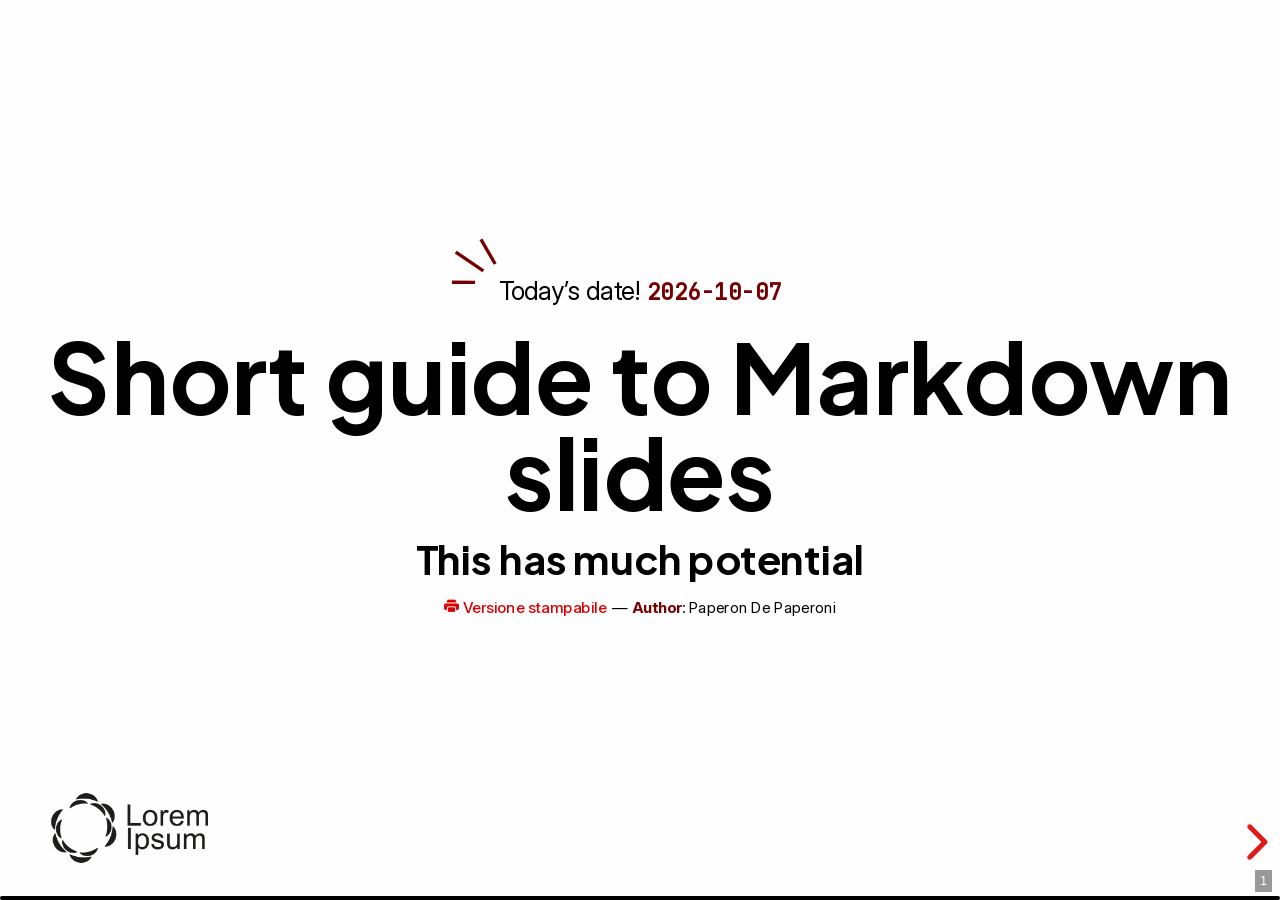
==== index.html @ 6d1c50df "Deploying to gh-pages from @ didattica-nm/oop-in-csharp@d8f17560e4cf26364e1edea6ec7e0c379dde1f8b 🚀" ====
<!doctype html>
<html lang="en">
  <head>
	<meta name="generator" content="Hugo 0.157.0">
    <meta charset="utf-8">
<title>Guide for writing markdown slides</title>
<meta name="description" content="A Hugo theme for creating Reveal.js presentations">

<meta name="apple-mobile-web-app-capable" content="yes">
<meta name="apple-mobile-web-app-status-bar-style" content="black-translucent">
<meta name="viewport" content="width=device-width, initial-scale=1.0, maximum-scale=1.0, user-scalable=no">
<link rel="stylesheet" href="./reveal-js/dist/reset.css">
<link rel="stylesheet" href="./reveal-js/dist/reveal.css">
  <link rel="stylesheet" href="./css/custom-theme.min.98c2613e88bb87181701d13a51ec2b1244bb571c134b1bf31c5f37abb494524d.css" id="theme"><link rel="stylesheet" href="./highlight-js/default.min.css">
<link href="./extlib/css/bootstrap5.3.1.min.css" rel="stylesheet">
<link href="./extlib/css/bootstrap-icons.min.css" rel="stylesheet">
  </head>
  <body>
    
    <div class="reveal">
      <div class="slides">
  

    <section><div style="max-width: fit-content; margin-inline: auto;" class="position-relative text-center accentify-top-left">
<p>Today&rsquo;s date! <code>2026-10-07</code></p>
</div>
<h1 id="short-guide-to-markdown-slides">Short guide to Markdown slides</h1>
<h3 id="this-has-much-potential">This has much potential</h3>
<small>
    <a href="?print-pdf&pdfSeparateFragments=false">
        <i class="bi bi-printer-fill"></i>
        Versione stampabile
    </a>
</small> <small> — <strong>Author</strong>: Paperon De Paperoni</small>
</section><section>


<section data-shortcode-section>
<h1 id="typography">Typography</h1>
<div style="max-width: fit-content; margin-inline: auto;" class="position-relative text-center accentify-bottom-right">
    <p>Slide down!</p>
</div>
<p>$\downarrow$</p>
</section><section>
<div class="container-fluid m-0 p-0">
    <div class='row '><div class='col '><h1 id="headers">Headers</h1>
</div>
<div class='col '><h1 id="h1">H1</h1>
<h2 id="h2">H2</h2>
<h3 id="h3">H3</h3>
<h4 id="h4">H4</h4>
<h5 id="h5">H5</h5>
<h6 id="h6">H6</h6>
</div>
</div>
</div>
</section><section>
<div class="container-fluid m-0 p-0">
    <div class='row '><div class='col '><h1 id="text">Text</h1>
</div>
<div class='col '><p>normal text</p>
<p><code>inline code</code></p>
<p><em>italic</em></p>
<p><strong>bold</strong></p>
<p><strong><em>emphasized</em></strong></p>
<p><em><strong>emphasized alternative</strong></em></p>
<p><del>strikethrough</del></p>
<p><a href="http://www.google.com">link to google</a></p>
</div>
</div>
</div>
</section><section>
<div class="container-fluid m-0 p-0">
    <div class='row '><div class='col '><h1 id="lists">Lists</h1>
</div>
<div class='col '><ol>
<li>First ordered list item</li>
<li>Another item
<ul>
<li>Unordered sub-list.</li>
<li>with two items
<ul>
<li>another sublist
<ol>
<li>With a sub-enum</li>
<li>yay!</li>
</ol>
</li>
</ul>
</li>
</ul>
</li>
<li>Actual numbers don&rsquo;t matter, just that it&rsquo;s a number</li>
<li>Ordered sub-list</li>
<li>And another item.</li>
</ol>
</div>
</div>
</div>

</section>
</section><section>


<section data-shortcode-section>
<div style="max-width: fit-content; margin-inline: auto;" class="position-relative text-center accentify-top-right">
    <h1 id="ui-blocks">UI Blocks</h1>
</div>
<p>Slide down!</p>
<p>$\downarrow$</p>
</section><section>
<div class="container-fluid m-0 p-0">
    <div class='row '><div class='col '><h1 id="callouts">Callouts</h1>
<div class="callout cite">
    <div class="callout-background py-4 px-5"><div class="callout-title text-start">A wise man once said</div><div class="callout-content"><p>skrr skrr blea blea</p>
</div><div class="callout-footer d-flex justify-content-end my-3 fs-1"><small>Confucio, &#39;&#39;lettere d&#39;amore&#39;&#39;</small></div></div>
</div>
<div class="callout cite">
    <div class="callout-background py-4 px-5"><div class="callout-title text-start">A wise man once said</div><div class="callout-content"><p>skrr skrr blea blea</p>
</div><div class="callout-footer d-flex justify-content-end my-3 fs-1"><small><a href="https://www.google.com" target="_blank"><i class="fa-solid fa-link pe-2"></i>Confucio, &#39;&#39;lettere d&#39;amore&#39;&#39; (con link)</a></small></div></div>
</div>
</div>
<div class='col '><div class="callout tip">
    <div class="callout-background py-4 px-5"><div class="callout-title text-start">Tip</div><div class="callout-content"><p>this must be a great tip</p>
</div></div>
</div>
<div class="callout note">
    <div class="callout-background py-4 px-5"><div class="callout-title text-start">Note</div><div class="callout-content"><p>this is an information, or a note</p>
</div></div>
</div>
<div class="callout success">
    <div class="callout-background py-4 px-5"><div class="callout-title text-start">Success</div><div class="callout-content"><p>Yay!</p>
</div></div>
</div>
<div class="callout danger">
    <div class="callout-background py-4 px-5"><div class="callout-title text-start">Danger!</div><div class="callout-content"><p>something went possibly wrong :/</p>
</div></div>
</div>
<div class="callout warning">
    <div class="callout-background py-4 px-5"><div class="callout-title text-start">Warning!</div><div class="callout-content"><p>just a warning</p>
</div></div>
</div>
</div>
</div>
</div>
</section><section>
<h1 id="code-blocks">Code Blocks</h1>
<p>pt#01</p>
<h2 id="inline">inline</h2>
<p>You can play around with this <code>code</code> or <code>pwd</code></p>
</section><section>
<div class="container-fluid m-0 p-0">
    <div class='row '><h1 id="code-blocks">Code Blocks</h1>
<p>pt#02</p>
<h2 id="inside-code-blocks">inside code blocks</h2>
<div class='col '><div class="highlight"><pre tabindex="0" style="color:#e2e4e5;background-color:#282a36;-moz-tab-size:4;-o-tab-size:4;tab-size:4;-webkit-text-size-adjust:none;display:grid;"><code class="nohighlight" data-noescape><span style="display:flex;"><span style="white-space:pre;-webkit-user-select:none;user-select:none;margin-right:0.4em;padding:0 0.4em 0 0.4em;color:#7f7f7f">1</span><span><span style="color:#ff6ac1">import</span> System;
</span></span><span style="display:flex;"><span style="white-space:pre;-webkit-user-select:none;user-select:none;margin-right:0.4em;padding:0 0.4em 0 0.4em;color:#7f7f7f">2</span><span>
</span></span><span style="display:flex;"><span style="white-space:pre;-webkit-user-select:none;user-select:none;margin-right:0.4em;padding:0 0.4em 0 0.4em;color:#7f7f7f">3</span><span><span style="color:#ff5c57">class</span> <span style="color:#f3f99d">Program</span> {
</span></span><span style="display:flex; background-color:#3d3f4a"><span style="white-space:pre;-webkit-user-select:none;user-select:none;margin-right:0.4em;padding:0 0.4em 0 0.4em;color:#7f7f7f">4</span><span>  <span style="color:#ff5c57">public</span> <span style="color:#ff5c57">static</span> <span style="color:#9aedfe">void</span> <span style="color:#57c7ff">main</span>(string<span style="color:#ff6ac1">[]</span> args) {
</span></span><span style="display:flex; background-color:#3d3f4a"><span style="white-space:pre;-webkit-user-select:none;user-select:none;margin-right:0.4em;padding:0 0.4em 0 0.4em;color:#7f7f7f">5</span><span>    System.<span style="color:#57c7ff">out</span>.<span style="color:#57c7ff">println</span>(<span style="color:#5af78e">&#34;Hello, World!&#34;</span>);
</span></span><span style="display:flex; background-color:#3d3f4a"><span style="white-space:pre;-webkit-user-select:none;user-select:none;margin-right:0.4em;padding:0 0.4em 0 0.4em;color:#7f7f7f">6</span><span>  }
</span></span><span style="display:flex;"><span style="white-space:pre;-webkit-user-select:none;user-select:none;margin-right:0.4em;padding:0 0.4em 0 0.4em;color:#7f7f7f">7</span><span>}
</span></span></code></pre></div></div>
<div class='col '><div class="callout note">
    <div class="callout-background py-4 px-5"><div class="callout-content"><p>You can even highlight some lines of code!</p>
</div></div>
</div>
</div>
</div>
</div>
</section><section>
<div class="custom-code-wrapper"></div>
<div class="highlight"><pre tabindex="0" style="color:#e2e4e5;background-color:#282a36;-moz-tab-size:4;-o-tab-size:4;tab-size:4;-webkit-text-size-adjust:none;"><code class="nohighlight" data-noescape><span style="display:flex;"><span style="white-space:pre;-webkit-user-select:none;user-select:none;margin-right:0.4em;padding:0 0.4em 0 0.4em;color:#7f7f7f">  1</span><span><span style="color:#78787e">#include</span> <span style="color:#78787e">&#34;kernel/AsyncFSM.hpp&#34;</span><span style="color:#78787e">
</span></span></span><span style="display:flex;"><span style="white-space:pre;-webkit-user-select:none;user-select:none;margin-right:0.4em;padding:0 0.4em 0 0.4em;color:#7f7f7f">  2</span><span>
</span></span><span style="display:flex;"><span style="white-space:pre;-webkit-user-select:none;user-select:none;margin-right:0.4em;padding:0 0.4em 0 0.4em;color:#7f7f7f">  3</span><span><span style="color:#78787e">// #define DEBUG
</span></span></span><span style="display:flex;"><span style="white-space:pre;-webkit-user-select:none;user-select:none;margin-right:0.4em;padding:0 0.4em 0 0.4em;color:#7f7f7f">  4</span><span>
</span></span><span style="display:flex;"><span style="white-space:pre;-webkit-user-select:none;user-select:none;margin-right:0.4em;padding:0 0.4em 0 0.4em;color:#7f7f7f">  5</span><span>AsyncFSM<span style="color:#ff6ac1">::</span>AsyncFSM(Lcd <span style="color:#ff6ac1">*</span>lcd, Pot <span style="color:#ff6ac1">*</span>pot, Valve <span style="color:#ff6ac1">*</span>valve)
</span></span><span style="display:flex;"><span style="white-space:pre;-webkit-user-select:none;user-select:none;margin-right:0.4em;padding:0 0.4em 0 0.4em;color:#7f7f7f">  6</span><span>    <span style="color:#ff6ac1">:</span> state(<span style="color:#ff6ac1">new</span> StateHolder<span style="color:#ff6ac1">&lt;</span>SystemState<span style="color:#ff6ac1">&gt;</span>(UNCONNECTED)),
</span></span><span style="display:flex;"><span style="white-space:pre;-webkit-user-select:none;user-select:none;margin-right:0.4em;padding:0 0.4em 0 0.4em;color:#7f7f7f">  7</span><span>    lcd(lcd),
</span></span><span style="display:flex;"><span style="white-space:pre;-webkit-user-select:none;user-select:none;margin-right:0.4em;padding:0 0.4em 0 0.4em;color:#7f7f7f">  8</span><span>    potentiometer(pot),
</span></span><span style="display:flex;"><span style="white-space:pre;-webkit-user-select:none;user-select:none;margin-right:0.4em;padding:0 0.4em 0 0.4em;color:#7f7f7f">  9</span><span>    valve(valve)
</span></span><span style="display:flex;"><span style="white-space:pre;-webkit-user-select:none;user-select:none;margin-right:0.4em;padding:0 0.4em 0 0.4em;color:#7f7f7f"> 10</span><span>{
</span></span><span style="display:flex;"><span style="white-space:pre;-webkit-user-select:none;user-select:none;margin-right:0.4em;padding:0 0.4em 0 0.4em;color:#7f7f7f"> 11</span><span>    displayState();
</span></span><span style="display:flex;"><span style="white-space:pre;-webkit-user-select:none;user-select:none;margin-right:0.4em;padding:0 0.4em 0 0.4em;color:#7f7f7f"> 12</span><span>}
</span></span><span style="display:flex;"><span style="white-space:pre;-webkit-user-select:none;user-select:none;margin-right:0.4em;padding:0 0.4em 0 0.4em;color:#7f7f7f"> 13</span><span>
</span></span><span style="display:flex;"><span style="white-space:pre;-webkit-user-select:none;user-select:none;margin-right:0.4em;padding:0 0.4em 0 0.4em;color:#7f7f7f"> 14</span><span><span style="color:#78787e">// Pay attention! 
</span></span></span><span style="display:flex;"><span style="white-space:pre;-webkit-user-select:none;user-select:none;margin-right:0.4em;padding:0 0.4em 0 0.4em;color:#7f7f7f"> 15</span><span><span style="color:#78787e">// It uses Serial, so be sure not to need it to send messages to other systems! 
</span></span></span><span style="display:flex;"><span style="white-space:pre;-webkit-user-select:none;user-select:none;margin-right:0.4em;padding:0 0.4em 0 0.4em;color:#7f7f7f"> 16</span><span><span style="color:#9aedfe">void</span> <span style="color:#57c7ff">log</span>(String msg) { Serial.println(msg); }
</span></span><span style="display:flex;"><span style="white-space:pre;-webkit-user-select:none;user-select:none;margin-right:0.4em;padding:0 0.4em 0 0.4em;color:#7f7f7f"> 17</span><span>
</span></span><span style="display:flex;"><span style="white-space:pre;-webkit-user-select:none;user-select:none;margin-right:0.4em;padding:0 0.4em 0 0.4em;color:#7f7f7f"> 18</span><span><span style="color:#9aedfe">void</span> AsyncFSM<span style="color:#ff6ac1">::</span>handleSerialEvt(SerialEvent <span style="color:#ff6ac1">*</span>serialEvt)
</span></span><span style="display:flex;"><span style="white-space:pre;-webkit-user-select:none;user-select:none;margin-right:0.4em;padding:0 0.4em 0 0.4em;color:#7f7f7f"> 19</span><span>{
</span></span><span style="display:flex;"><span style="white-space:pre;-webkit-user-select:none;user-select:none;margin-right:0.4em;padding:0 0.4em 0 0.4em;color:#7f7f7f"> 20</span><span>    Msg <span style="color:#ff6ac1">*</span>receivedMsg <span style="color:#ff6ac1">=</span> serialEvt<span style="color:#ff6ac1">-&gt;</span>getValue();
</span></span><span style="display:flex;"><span style="white-space:pre;-webkit-user-select:none;user-select:none;margin-right:0.4em;padding:0 0.4em 0 0.4em;color:#7f7f7f"> 21</span><span>    MsgTopic msgTopic <span style="color:#ff6ac1">=</span> receivedMsg<span style="color:#ff6ac1">-&gt;</span>getTopic();
</span></span><span style="display:flex;"><span style="white-space:pre;-webkit-user-select:none;user-select:none;margin-right:0.4em;padding:0 0.4em 0 0.4em;color:#7f7f7f"> 22</span><span>    <span style="color:#ff6ac1">switch</span> (msgTopic)
</span></span><span style="display:flex;"><span style="white-space:pre;-webkit-user-select:none;user-select:none;margin-right:0.4em;padding:0 0.4em 0 0.4em;color:#7f7f7f"> 23</span><span>    {
</span></span><span style="display:flex;"><span style="white-space:pre;-webkit-user-select:none;user-select:none;margin-right:0.4em;padding:0 0.4em 0 0.4em;color:#7f7f7f"> 24</span><span>    <span style="color:#ff6ac1">case</span> MsgTopic<span style="color:#ff6ac1">::</span><span style="color:#ff5c57">MODE</span>: 
</span></span><span style="display:flex;"><span style="white-space:pre;-webkit-user-select:none;user-select:none;margin-right:0.4em;padding:0 0.4em 0 0.4em;color:#7f7f7f"> 25</span><span>    {
</span></span><span style="display:flex;"><span style="white-space:pre;-webkit-user-select:none;user-select:none;margin-right:0.4em;padding:0 0.4em 0 0.4em;color:#7f7f7f"> 26</span><span>        <span style="color:#78787e">// new mode received from CUS,
</span></span></span><span style="display:flex;"><span style="white-space:pre;-webkit-user-select:none;user-select:none;margin-right:0.4em;padding:0 0.4em 0 0.4em;color:#7f7f7f"> 27</span><span>        <span style="color:#78787e">// decoding which mode was received
</span></span></span><span style="display:flex;"><span style="white-space:pre;-webkit-user-select:none;user-select:none;margin-right:0.4em;padding:0 0.4em 0 0.4em;color:#7f7f7f"> 28</span><span>        <span style="color:#ff6ac1">if</span> (receivedMsg<span style="color:#ff6ac1">-&gt;</span>getContent().equals(<span style="color:#5af78e">&#34;MANUAL&#34;</span>))
</span></span><span style="display:flex;"><span style="white-space:pre;-webkit-user-select:none;user-select:none;margin-right:0.4em;padding:0 0.4em 0 0.4em;color:#7f7f7f"> 29</span><span>        {
</span></span><span style="display:flex;"><span style="white-space:pre;-webkit-user-select:none;user-select:none;margin-right:0.4em;padding:0 0.4em 0 0.4em;color:#7f7f7f"> 30</span><span>            <span style="color:#ff6ac1">this</span><span style="color:#ff6ac1">-&gt;</span>state<span style="color:#ff6ac1">-&gt;</span>setState(SystemState<span style="color:#ff6ac1">::</span>MANUAL);
</span></span><span style="display:flex;"><span style="white-space:pre;-webkit-user-select:none;user-select:none;margin-right:0.4em;padding:0 0.4em 0 0.4em;color:#7f7f7f"> 31</span><span>            <span style="color:#78787e">// nothing else to do
</span></span></span><span style="display:flex;"><span style="white-space:pre;-webkit-user-select:none;user-select:none;margin-right:0.4em;padding:0 0.4em 0 0.4em;color:#7f7f7f"> 32</span><span>
</span></span><span style="display:flex;"><span style="white-space:pre;-webkit-user-select:none;user-select:none;margin-right:0.4em;padding:0 0.4em 0 0.4em;color:#7f7f7f"> 33</span><span>        } <span style="color:#ff6ac1">else</span> <span style="color:#57c7ff">if</span> (receivedMsg<span style="color:#ff6ac1">-&gt;</span>getContent().equals(<span style="color:#5af78e">&#34;UNCONNECTED&#34;</span>))
</span></span><span style="display:flex;"><span style="white-space:pre;-webkit-user-select:none;user-select:none;margin-right:0.4em;padding:0 0.4em 0 0.4em;color:#7f7f7f"> 34</span><span>        {
</span></span><span style="display:flex;"><span style="white-space:pre;-webkit-user-select:none;user-select:none;margin-right:0.4em;padding:0 0.4em 0 0.4em;color:#7f7f7f"> 35</span><span>            <span style="color:#ff6ac1">this</span><span style="color:#ff6ac1">-&gt;</span>state<span style="color:#ff6ac1">-&gt;</span>setState(SystemState<span style="color:#ff6ac1">::</span>UNCONNECTED);
</span></span><span style="display:flex;"><span style="white-space:pre;-webkit-user-select:none;user-select:none;margin-right:0.4em;padding:0 0.4em 0 0.4em;color:#7f7f7f"> 36</span><span>            <span style="color:#78787e">// nothing else to do   
</span></span></span><span style="display:flex;"><span style="white-space:pre;-webkit-user-select:none;user-select:none;margin-right:0.4em;padding:0 0.4em 0 0.4em;color:#7f7f7f"> 37</span><span>        } 
</span></span><span style="display:flex;"><span style="white-space:pre;-webkit-user-select:none;user-select:none;margin-right:0.4em;padding:0 0.4em 0 0.4em;color:#7f7f7f"> 38</span><span>        <span style="color:#ff6ac1">else</span> <span style="color:#57c7ff">if</span> (receivedMsg<span style="color:#ff6ac1">-&gt;</span>getContent().equals(<span style="color:#5af78e">&#34;AUTOMATIC&#34;</span>))
</span></span><span style="display:flex;"><span style="white-space:pre;-webkit-user-select:none;user-select:none;margin-right:0.4em;padding:0 0.4em 0 0.4em;color:#7f7f7f"> 39</span><span>        {
</span></span><span style="display:flex;"><span style="white-space:pre;-webkit-user-select:none;user-select:none;margin-right:0.4em;padding:0 0.4em 0 0.4em;color:#7f7f7f"> 40</span><span>            <span style="color:#78787e">// AUTOMATIC mode received
</span></span></span><span style="display:flex;"><span style="white-space:pre;-webkit-user-select:none;user-select:none;margin-right:0.4em;padding:0 0.4em 0 0.4em;color:#7f7f7f"> 41</span><span>            <span style="color:#ff6ac1">this</span><span style="color:#ff6ac1">-&gt;</span>state<span style="color:#ff6ac1">-&gt;</span>setState(SystemState<span style="color:#ff6ac1">::</span>AUTOMATIC);
</span></span><span style="display:flex;"><span style="white-space:pre;-webkit-user-select:none;user-select:none;margin-right:0.4em;padding:0 0.4em 0 0.4em;color:#7f7f7f"> 42</span><span>        } 
</span></span><span style="display:flex;"><span style="white-space:pre;-webkit-user-select:none;user-select:none;margin-right:0.4em;padding:0 0.4em 0 0.4em;color:#7f7f7f"> 43</span><span>        <span style="color:#ff6ac1">else</span> 
</span></span><span style="display:flex;"><span style="white-space:pre;-webkit-user-select:none;user-select:none;margin-right:0.4em;padding:0 0.4em 0 0.4em;color:#7f7f7f"> 44</span><span>        {
</span></span><span style="display:flex;"><span style="white-space:pre;-webkit-user-select:none;user-select:none;margin-right:0.4em;padding:0 0.4em 0 0.4em;color:#7f7f7f"> 45</span><span>            <span style="color:#78787e">#ifdef DEBUG
</span></span></span><span style="display:flex;"><span style="white-space:pre;-webkit-user-select:none;user-select:none;margin-right:0.4em;padding:0 0.4em 0 0.4em;color:#7f7f7f"> 46</span><span>            log(<span style="color:#5af78e">&#34;unexpected mode received!&#34;</span>);
</span></span><span style="display:flex;"><span style="white-space:pre;-webkit-user-select:none;user-select:none;margin-right:0.4em;padding:0 0.4em 0 0.4em;color:#7f7f7f"> 47</span><span>            <span style="color:#78787e">#endif
</span></span></span><span style="display:flex;"><span style="white-space:pre;-webkit-user-select:none;user-select:none;margin-right:0.4em;padding:0 0.4em 0 0.4em;color:#7f7f7f"> 48</span><span>        }
</span></span><span style="display:flex;"><span style="white-space:pre;-webkit-user-select:none;user-select:none;margin-right:0.4em;padding:0 0.4em 0 0.4em;color:#7f7f7f"> 49</span><span>        displayState();
</span></span><span style="display:flex;"><span style="white-space:pre;-webkit-user-select:none;user-select:none;margin-right:0.4em;padding:0 0.4em 0 0.4em;color:#7f7f7f"> 50</span><span>        <span style="color:#ff6ac1">break</span>;
</span></span><span style="display:flex;"><span style="white-space:pre;-webkit-user-select:none;user-select:none;margin-right:0.4em;padding:0 0.4em 0 0.4em;color:#7f7f7f"> 51</span><span>    }
</span></span><span style="display:flex;"><span style="white-space:pre;-webkit-user-select:none;user-select:none;margin-right:0.4em;padding:0 0.4em 0 0.4em;color:#7f7f7f"> 52</span><span>    <span style="color:#ff6ac1">case</span> MsgTopic<span style="color:#ff6ac1">::</span><span style="color:#ff5c57">VALVE</span>: 
</span></span><span style="display:flex;"><span style="white-space:pre;-webkit-user-select:none;user-select:none;margin-right:0.4em;padding:0 0.4em 0 0.4em;color:#7f7f7f"> 53</span><span>    {
</span></span><span style="display:flex;"><span style="white-space:pre;-webkit-user-select:none;user-select:none;margin-right:0.4em;padding:0 0.4em 0 0.4em;color:#7f7f7f"> 54</span><span>        <span style="color:#78787e">// we received something about the valve
</span></span></span><span style="display:flex;"><span style="white-space:pre;-webkit-user-select:none;user-select:none;margin-right:0.4em;padding:0 0.4em 0 0.4em;color:#7f7f7f"> 55</span><span>        <span style="color:#78787e">// assuming the opening value arrives already in percentage between [0.0, 1.0]
</span></span></span><span style="display:flex;"><span style="white-space:pre;-webkit-user-select:none;user-select:none;margin-right:0.4em;padding:0 0.4em 0 0.4em;color:#7f7f7f"> 56</span><span>        <span style="color:#ff6ac1">this</span><span style="color:#ff6ac1">-&gt;</span>valve<span style="color:#ff6ac1">-&gt;</span>setOpening(receivedMsg<span style="color:#ff6ac1">-&gt;</span>getContent().toFloat());
</span></span><span style="display:flex;"><span style="white-space:pre;-webkit-user-select:none;user-select:none;margin-right:0.4em;padding:0 0.4em 0 0.4em;color:#7f7f7f"> 57</span><span>        <span style="color:#ff6ac1">break</span>;
</span></span><span style="display:flex;"><span style="white-space:pre;-webkit-user-select:none;user-select:none;margin-right:0.4em;padding:0 0.4em 0 0.4em;color:#7f7f7f"> 58</span><span>    }
</span></span><span style="display:flex;"><span style="white-space:pre;-webkit-user-select:none;user-select:none;margin-right:0.4em;padding:0 0.4em 0 0.4em;color:#7f7f7f"> 59</span><span>    <span style="color:#ff6ac1">default</span><span style="color:#ff6ac1">:</span> 
</span></span><span style="display:flex;"><span style="white-space:pre;-webkit-user-select:none;user-select:none;margin-right:0.4em;padding:0 0.4em 0 0.4em;color:#7f7f7f"> 60</span><span>    {
</span></span><span style="display:flex;"><span style="white-space:pre;-webkit-user-select:none;user-select:none;margin-right:0.4em;padding:0 0.4em 0 0.4em;color:#7f7f7f"> 61</span><span>        <span style="color:#78787e">#ifdef DEBUG
</span></span></span><span style="display:flex;"><span style="white-space:pre;-webkit-user-select:none;user-select:none;margin-right:0.4em;padding:0 0.4em 0 0.4em;color:#7f7f7f"> 62</span><span>        log(<span style="color:#5af78e">&#34;Unexpected msg topic received!&#34;</span>);
</span></span><span style="display:flex;"><span style="white-space:pre;-webkit-user-select:none;user-select:none;margin-right:0.4em;padding:0 0.4em 0 0.4em;color:#7f7f7f"> 63</span><span>        <span style="color:#78787e">#endif
</span></span></span><span style="display:flex;"><span style="white-space:pre;-webkit-user-select:none;user-select:none;margin-right:0.4em;padding:0 0.4em 0 0.4em;color:#7f7f7f"> 64</span><span>        <span style="color:#ff6ac1">break</span>;
</span></span><span style="display:flex;"><span style="white-space:pre;-webkit-user-select:none;user-select:none;margin-right:0.4em;padding:0 0.4em 0 0.4em;color:#7f7f7f"> 65</span><span>    }
</span></span><span style="display:flex;"><span style="white-space:pre;-webkit-user-select:none;user-select:none;margin-right:0.4em;padding:0 0.4em 0 0.4em;color:#7f7f7f"> 66</span><span>    }
</span></span><span style="display:flex;"><span style="white-space:pre;-webkit-user-select:none;user-select:none;margin-right:0.4em;padding:0 0.4em 0 0.4em;color:#7f7f7f"> 67</span><span>}
</span></span><span style="display:flex;"><span style="white-space:pre;-webkit-user-select:none;user-select:none;margin-right:0.4em;padding:0 0.4em 0 0.4em;color:#7f7f7f"> 68</span><span>
</span></span><span style="display:flex;"><span style="white-space:pre;-webkit-user-select:none;user-select:none;margin-right:0.4em;padding:0 0.4em 0 0.4em;color:#7f7f7f"> 69</span><span><span style="color:#9aedfe">void</span> AsyncFSM<span style="color:#ff6ac1">::</span>handleButtonEvt(ButtonEvent <span style="color:#ff6ac1">*</span>buttonEvt)
</span></span><span style="display:flex;"><span style="white-space:pre;-webkit-user-select:none;user-select:none;margin-right:0.4em;padding:0 0.4em 0 0.4em;color:#7f7f7f"> 70</span><span>{
</span></span><span style="display:flex;"><span style="white-space:pre;-webkit-user-select:none;user-select:none;margin-right:0.4em;padding:0 0.4em 0 0.4em;color:#7f7f7f"> 71</span><span>    SystemState currentSystemState <span style="color:#ff6ac1">=</span> <span style="color:#ff6ac1">this</span><span style="color:#ff6ac1">-&gt;</span>state<span style="color:#ff6ac1">-&gt;</span>getState();
</span></span><span style="display:flex;"><span style="white-space:pre;-webkit-user-select:none;user-select:none;margin-right:0.4em;padding:0 0.4em 0 0.4em;color:#7f7f7f"> 72</span><span>    SystemState newState <span style="color:#ff6ac1">=</span> currentSystemState;
</span></span><span style="display:flex;"><span style="white-space:pre;-webkit-user-select:none;user-select:none;margin-right:0.4em;padding:0 0.4em 0 0.4em;color:#7f7f7f"> 73</span><span>    <span style="color:#ff6ac1">switch</span> (currentSystemState)
</span></span><span style="display:flex;"><span style="white-space:pre;-webkit-user-select:none;user-select:none;margin-right:0.4em;padding:0 0.4em 0 0.4em;color:#7f7f7f"> 74</span><span>    {
</span></span><span style="display:flex;"><span style="white-space:pre;-webkit-user-select:none;user-select:none;margin-right:0.4em;padding:0 0.4em 0 0.4em;color:#7f7f7f"> 75</span><span>        <span style="color:#ff6ac1">case</span> SystemState<span style="color:#ff6ac1">::</span><span style="color:#ff5c57">UNCONNECTED</span>:
</span></span><span style="display:flex;"><span style="white-space:pre;-webkit-user-select:none;user-select:none;margin-right:0.4em;padding:0 0.4em 0 0.4em;color:#7f7f7f"> 76</span><span>        {
</span></span><span style="display:flex;"><span style="white-space:pre;-webkit-user-select:none;user-select:none;margin-right:0.4em;padding:0 0.4em 0 0.4em;color:#7f7f7f"> 77</span><span>            <span style="color:#78787e">/* do nothing */</span>
</span></span><span style="display:flex;"><span style="white-space:pre;-webkit-user-select:none;user-select:none;margin-right:0.4em;padding:0 0.4em 0 0.4em;color:#7f7f7f"> 78</span><span>            <span style="color:#ff6ac1">break</span>;
</span></span><span style="display:flex;"><span style="white-space:pre;-webkit-user-select:none;user-select:none;margin-right:0.4em;padding:0 0.4em 0 0.4em;color:#7f7f7f"> 79</span><span>        }
</span></span><span style="display:flex;"><span style="white-space:pre;-webkit-user-select:none;user-select:none;margin-right:0.4em;padding:0 0.4em 0 0.4em;color:#7f7f7f"> 80</span><span>        <span style="color:#ff6ac1">case</span> SystemState<span style="color:#ff6ac1">::</span><span style="color:#ff5c57">AUTOMATIC</span>:
</span></span><span style="display:flex;"><span style="white-space:pre;-webkit-user-select:none;user-select:none;margin-right:0.4em;padding:0 0.4em 0 0.4em;color:#7f7f7f"> 81</span><span>        {
</span></span><span style="display:flex;"><span style="white-space:pre;-webkit-user-select:none;user-select:none;margin-right:0.4em;padding:0 0.4em 0 0.4em;color:#7f7f7f"> 82</span><span>            newState <span style="color:#ff6ac1">=</span> SystemState<span style="color:#ff6ac1">::</span>MANUAL;
</span></span><span style="display:flex;"><span style="white-space:pre;-webkit-user-select:none;user-select:none;margin-right:0.4em;padding:0 0.4em 0 0.4em;color:#7f7f7f"> 83</span><span>            <span style="color:#ff6ac1">break</span>;
</span></span><span style="display:flex;"><span style="white-space:pre;-webkit-user-select:none;user-select:none;margin-right:0.4em;padding:0 0.4em 0 0.4em;color:#7f7f7f"> 84</span><span>        }
</span></span><span style="display:flex;"><span style="white-space:pre;-webkit-user-select:none;user-select:none;margin-right:0.4em;padding:0 0.4em 0 0.4em;color:#7f7f7f"> 85</span><span>        <span style="color:#ff6ac1">case</span> SystemState<span style="color:#ff6ac1">::</span><span style="color:#ff5c57">MANUAL</span>:
</span></span><span style="display:flex;"><span style="white-space:pre;-webkit-user-select:none;user-select:none;margin-right:0.4em;padding:0 0.4em 0 0.4em;color:#7f7f7f"> 86</span><span>        {
</span></span><span style="display:flex;"><span style="white-space:pre;-webkit-user-select:none;user-select:none;margin-right:0.4em;padding:0 0.4em 0 0.4em;color:#7f7f7f"> 87</span><span>            newState <span style="color:#ff6ac1">=</span> SystemState<span style="color:#ff6ac1">::</span>AUTOMATIC;
</span></span><span style="display:flex;"><span style="white-space:pre;-webkit-user-select:none;user-select:none;margin-right:0.4em;padding:0 0.4em 0 0.4em;color:#7f7f7f"> 88</span><span>            <span style="color:#ff6ac1">break</span>;
</span></span><span style="display:flex;"><span style="white-space:pre;-webkit-user-select:none;user-select:none;margin-right:0.4em;padding:0 0.4em 0 0.4em;color:#7f7f7f"> 89</span><span>        }
</span></span><span style="display:flex;"><span style="white-space:pre;-webkit-user-select:none;user-select:none;margin-right:0.4em;padding:0 0.4em 0 0.4em;color:#7f7f7f"> 90</span><span>    }
</span></span><span style="display:flex;"><span style="white-space:pre;-webkit-user-select:none;user-select:none;margin-right:0.4em;padding:0 0.4em 0 0.4em;color:#7f7f7f"> 91</span><span>
</span></span><span style="display:flex;"><span style="white-space:pre;-webkit-user-select:none;user-select:none;margin-right:0.4em;padding:0 0.4em 0 0.4em;color:#7f7f7f"> 92</span><span>    <span style="color:#ff6ac1">this</span><span style="color:#ff6ac1">-&gt;</span>state<span style="color:#ff6ac1">-&gt;</span>setState(newState);
</span></span><span style="display:flex;"><span style="white-space:pre;-webkit-user-select:none;user-select:none;margin-right:0.4em;padding:0 0.4em 0 0.4em;color:#7f7f7f"> 93</span><span>    String newStateStr <span style="color:#ff6ac1">=</span> <span style="color:#5af78e">&#34;UNCONNECTED&#34;</span>;
</span></span><span style="display:flex;"><span style="white-space:pre;-webkit-user-select:none;user-select:none;margin-right:0.4em;padding:0 0.4em 0 0.4em;color:#7f7f7f"> 94</span><span>    <span style="color:#ff6ac1">if</span> (newState <span style="color:#ff6ac1">==</span> SystemState<span style="color:#ff6ac1">::</span>AUTOMATIC) { newStateStr <span style="color:#ff6ac1">=</span> <span style="color:#5af78e">&#34;AUTOMATIC&#34;</span>; }
</span></span><span style="display:flex;"><span style="white-space:pre;-webkit-user-select:none;user-select:none;margin-right:0.4em;padding:0 0.4em 0 0.4em;color:#7f7f7f"> 95</span><span>    <span style="color:#ff6ac1">else</span> <span style="color:#57c7ff">if</span> (newState <span style="color:#ff6ac1">==</span> SystemState<span style="color:#ff6ac1">::</span>MANUAL) { newStateStr <span style="color:#ff6ac1">=</span> <span style="color:#5af78e">&#34;MANUAL&#34;</span>; }
</span></span><span style="display:flex;"><span style="white-space:pre;-webkit-user-select:none;user-select:none;margin-right:0.4em;padding:0 0.4em 0 0.4em;color:#7f7f7f"> 96</span><span>    msgService.sendMsg(<span style="color:#5af78e">&#34;MODE:&#34;</span> <span style="color:#ff6ac1">+</span> newStateStr);
</span></span><span style="display:flex;"><span style="white-space:pre;-webkit-user-select:none;user-select:none;margin-right:0.4em;padding:0 0.4em 0 0.4em;color:#7f7f7f"> 97</span><span>    displayState();
</span></span><span style="display:flex;"><span style="white-space:pre;-webkit-user-select:none;user-select:none;margin-right:0.4em;padding:0 0.4em 0 0.4em;color:#7f7f7f"> 98</span><span>}
</span></span><span style="display:flex;"><span style="white-space:pre;-webkit-user-select:none;user-select:none;margin-right:0.4em;padding:0 0.4em 0 0.4em;color:#7f7f7f"> 99</span><span>
</span></span><span style="display:flex;"><span style="white-space:pre;-webkit-user-select:none;user-select:none;margin-right:0.4em;padding:0 0.4em 0 0.4em;color:#7f7f7f">100</span><span><span style="color:#9aedfe">void</span> AsyncFSM<span style="color:#ff6ac1">::</span>handlePotEvt(PotEvent <span style="color:#ff6ac1">*</span>potEvt)
</span></span><span style="display:flex;"><span style="white-space:pre;-webkit-user-select:none;user-select:none;margin-right:0.4em;padding:0 0.4em 0 0.4em;color:#7f7f7f">101</span><span>{
</span></span><span style="display:flex;"><span style="white-space:pre;-webkit-user-select:none;user-select:none;margin-right:0.4em;padding:0 0.4em 0 0.4em;color:#7f7f7f">102</span><span>    SystemState currentSystemState <span style="color:#ff6ac1">=</span> <span style="color:#ff6ac1">this</span><span style="color:#ff6ac1">-&gt;</span>state<span style="color:#ff6ac1">-&gt;</span>getState();
</span></span><span style="display:flex;"><span style="white-space:pre;-webkit-user-select:none;user-select:none;margin-right:0.4em;padding:0 0.4em 0 0.4em;color:#7f7f7f">103</span><span>    <span style="color:#ff6ac1">if</span> (currentSystemState <span style="color:#ff6ac1">!=</span> SystemState<span style="color:#ff6ac1">::</span>MANUAL) { <span style="color:#ff6ac1">return</span>; }
</span></span><span style="display:flex;"><span style="white-space:pre;-webkit-user-select:none;user-select:none;margin-right:0.4em;padding:0 0.4em 0 0.4em;color:#7f7f7f">104</span><span>
</span></span><span style="display:flex;"><span style="white-space:pre;-webkit-user-select:none;user-select:none;margin-right:0.4em;padding:0 0.4em 0 0.4em;color:#7f7f7f">105</span><span>    <span style="color:#9aedfe">float</span> percentage <span style="color:#ff6ac1">=</span> (<span style="color:#9aedfe">float</span>)(potEvt<span style="color:#ff6ac1">-&gt;</span>getValue() <span style="color:#ff6ac1">-</span> POT_MIN) <span style="color:#ff6ac1">/</span> (POT_MAX <span style="color:#ff6ac1">-</span> POT_MIN);
</span></span><span style="display:flex;"><span style="white-space:pre;-webkit-user-select:none;user-select:none;margin-right:0.4em;padding:0 0.4em 0 0.4em;color:#7f7f7f">106</span><span>    valve<span style="color:#ff6ac1">-&gt;</span>setOpening(percentage);
</span></span><span style="display:flex;"><span style="white-space:pre;-webkit-user-select:none;user-select:none;margin-right:0.4em;padding:0 0.4em 0 0.4em;color:#7f7f7f">107</span><span>    msgService.sendMsg(<span style="color:#5af78e">&#34;VALVE:&#34;</span> <span style="color:#ff6ac1">+</span> String(percentage));
</span></span><span style="display:flex;"><span style="white-space:pre;-webkit-user-select:none;user-select:none;margin-right:0.4em;padding:0 0.4em 0 0.4em;color:#7f7f7f">108</span><span>}
</span></span><span style="display:flex;"><span style="white-space:pre;-webkit-user-select:none;user-select:none;margin-right:0.4em;padding:0 0.4em 0 0.4em;color:#7f7f7f">109</span><span>
</span></span><span style="display:flex;"><span style="white-space:pre;-webkit-user-select:none;user-select:none;margin-right:0.4em;padding:0 0.4em 0 0.4em;color:#7f7f7f">110</span><span><span style="color:#9aedfe">void</span> AsyncFSM<span style="color:#ff6ac1">::</span>checkAndProcessEvent()
</span></span><span style="display:flex;"><span style="white-space:pre;-webkit-user-select:none;user-select:none;margin-right:0.4em;padding:0 0.4em 0 0.4em;color:#7f7f7f">111</span><span>{
</span></span><span style="display:flex;"><span style="white-space:pre;-webkit-user-select:none;user-select:none;margin-right:0.4em;padding:0 0.4em 0 0.4em;color:#7f7f7f">112</span><span>    noInterrupts();
</span></span><span style="display:flex;"><span style="white-space:pre;-webkit-user-select:none;user-select:none;margin-right:0.4em;padding:0 0.4em 0 0.4em;color:#7f7f7f">113</span><span>    <span style="color:#9aedfe">bool</span> isEmpty <span style="color:#ff6ac1">=</span> sharedQueue.isEmpty();
</span></span><span style="display:flex;"><span style="white-space:pre;-webkit-user-select:none;user-select:none;margin-right:0.4em;padding:0 0.4em 0 0.4em;color:#7f7f7f">114</span><span>    interrupts();
</span></span><span style="display:flex;"><span style="white-space:pre;-webkit-user-select:none;user-select:none;margin-right:0.4em;padding:0 0.4em 0 0.4em;color:#7f7f7f">115</span><span>
</span></span><span style="display:flex;"><span style="white-space:pre;-webkit-user-select:none;user-select:none;margin-right:0.4em;padding:0 0.4em 0 0.4em;color:#7f7f7f">116</span><span>    <span style="color:#78787e">// Exit early if no events occurred
</span></span></span><span style="display:flex;"><span style="white-space:pre;-webkit-user-select:none;user-select:none;margin-right:0.4em;padding:0 0.4em 0 0.4em;color:#7f7f7f">117</span><span>    <span style="color:#ff6ac1">if</span> (isEmpty) { <span style="color:#ff6ac1">return</span>; }
</span></span><span style="display:flex;"><span style="white-space:pre;-webkit-user-select:none;user-select:none;margin-right:0.4em;padding:0 0.4em 0 0.4em;color:#7f7f7f">118</span><span>    
</span></span><span style="display:flex;"><span style="white-space:pre;-webkit-user-select:none;user-select:none;margin-right:0.4em;padding:0 0.4em 0 0.4em;color:#7f7f7f">119</span><span>    noInterrupts();
</span></span><span style="display:flex;"><span style="white-space:pre;-webkit-user-select:none;user-select:none;margin-right:0.4em;padding:0 0.4em 0 0.4em;color:#7f7f7f">120</span><span>    IEvent <span style="color:#ff6ac1">*</span>evt <span style="color:#ff6ac1">=</span> sharedQueue.dequeue();
</span></span><span style="display:flex;"><span style="white-space:pre;-webkit-user-select:none;user-select:none;margin-right:0.4em;padding:0 0.4em 0 0.4em;color:#7f7f7f">121</span><span>    interrupts();
</span></span><span style="display:flex;"><span style="white-space:pre;-webkit-user-select:none;user-select:none;margin-right:0.4em;padding:0 0.4em 0 0.4em;color:#7f7f7f">122</span><span>
</span></span><span style="display:flex;"><span style="white-space:pre;-webkit-user-select:none;user-select:none;margin-right:0.4em;padding:0 0.4em 0 0.4em;color:#7f7f7f">123</span><span>    <span style="color:#ff6ac1">switch</span> (evt<span style="color:#ff6ac1">-&gt;</span>getType())
</span></span><span style="display:flex;"><span style="white-space:pre;-webkit-user-select:none;user-select:none;margin-right:0.4em;padding:0 0.4em 0 0.4em;color:#7f7f7f">124</span><span>    {
</span></span><span style="display:flex;"><span style="white-space:pre;-webkit-user-select:none;user-select:none;margin-right:0.4em;padding:0 0.4em 0 0.4em;color:#7f7f7f">125</span><span>    <span style="color:#ff6ac1">case</span> EventType<span style="color:#ff6ac1">::</span><span style="color:#ff5c57">SERIAL_EVT</span>: 
</span></span><span style="display:flex;"><span style="white-space:pre;-webkit-user-select:none;user-select:none;margin-right:0.4em;padding:0 0.4em 0 0.4em;color:#7f7f7f">126</span><span>    {
</span></span><span style="display:flex;"><span style="white-space:pre;-webkit-user-select:none;user-select:none;margin-right:0.4em;padding:0 0.4em 0 0.4em;color:#7f7f7f">127</span><span>        SerialEvent <span style="color:#ff6ac1">*</span>serialEvt <span style="color:#ff6ac1">=</span> <span style="color:#ff6ac1">static_cast</span><span style="color:#ff6ac1">&lt;</span>SerialEvent <span style="color:#ff6ac1">*&gt;</span>(evt);
</span></span><span style="display:flex;"><span style="white-space:pre;-webkit-user-select:none;user-select:none;margin-right:0.4em;padding:0 0.4em 0 0.4em;color:#7f7f7f">128</span><span>        <span style="color:#78787e">#ifdef DEBUG
</span></span></span><span style="display:flex;"><span style="white-space:pre;-webkit-user-select:none;user-select:none;margin-right:0.4em;padding:0 0.4em 0 0.4em;color:#7f7f7f">129</span><span>        log(<span style="color:#5af78e">&#34;serial event!&#34;</span>);
</span></span><span style="display:flex;"><span style="white-space:pre;-webkit-user-select:none;user-select:none;margin-right:0.4em;padding:0 0.4em 0 0.4em;color:#7f7f7f">130</span><span>        <span style="color:#78787e">#endif
</span></span></span><span style="display:flex;"><span style="white-space:pre;-webkit-user-select:none;user-select:none;margin-right:0.4em;padding:0 0.4em 0 0.4em;color:#7f7f7f">131</span><span>        handleSerialEvt(serialEvt);
</span></span><span style="display:flex;"><span style="white-space:pre;-webkit-user-select:none;user-select:none;margin-right:0.4em;padding:0 0.4em 0 0.4em;color:#7f7f7f">132</span><span>        <span style="color:#ff6ac1">delete</span> serialEvt;
</span></span><span style="display:flex;"><span style="white-space:pre;-webkit-user-select:none;user-select:none;margin-right:0.4em;padding:0 0.4em 0 0.4em;color:#7f7f7f">133</span><span>        <span style="color:#ff6ac1">break</span>;
</span></span><span style="display:flex;"><span style="white-space:pre;-webkit-user-select:none;user-select:none;margin-right:0.4em;padding:0 0.4em 0 0.4em;color:#7f7f7f">134</span><span>    }
</span></span><span style="display:flex;"><span style="white-space:pre;-webkit-user-select:none;user-select:none;margin-right:0.4em;padding:0 0.4em 0 0.4em;color:#7f7f7f">135</span><span>    <span style="color:#ff6ac1">case</span> EventType<span style="color:#ff6ac1">::</span><span style="color:#ff5c57">BUTTON_EVT</span>:
</span></span><span style="display:flex;"><span style="white-space:pre;-webkit-user-select:none;user-select:none;margin-right:0.4em;padding:0 0.4em 0 0.4em;color:#7f7f7f">136</span><span>    {
</span></span><span style="display:flex;"><span style="white-space:pre;-webkit-user-select:none;user-select:none;margin-right:0.4em;padding:0 0.4em 0 0.4em;color:#7f7f7f">137</span><span>        ButtonEvent <span style="color:#ff6ac1">*</span>buttonEvt <span style="color:#ff6ac1">=</span> <span style="color:#ff6ac1">static_cast</span><span style="color:#ff6ac1">&lt;</span>ButtonEvent <span style="color:#ff6ac1">*&gt;</span>(evt);
</span></span><span style="display:flex;"><span style="white-space:pre;-webkit-user-select:none;user-select:none;margin-right:0.4em;padding:0 0.4em 0 0.4em;color:#7f7f7f">138</span><span>        <span style="color:#78787e">#ifdef DEBUG
</span></span></span><span style="display:flex;"><span style="white-space:pre;-webkit-user-select:none;user-select:none;margin-right:0.4em;padding:0 0.4em 0 0.4em;color:#7f7f7f">139</span><span>        log(<span style="color:#5af78e">&#34;button event!&#34;</span>);
</span></span><span style="display:flex;"><span style="white-space:pre;-webkit-user-select:none;user-select:none;margin-right:0.4em;padding:0 0.4em 0 0.4em;color:#7f7f7f">140</span><span>        <span style="color:#78787e">#endif
</span></span></span><span style="display:flex;"><span style="white-space:pre;-webkit-user-select:none;user-select:none;margin-right:0.4em;padding:0 0.4em 0 0.4em;color:#7f7f7f">141</span><span>        handleButtonEvt(buttonEvt);
</span></span><span style="display:flex;"><span style="white-space:pre;-webkit-user-select:none;user-select:none;margin-right:0.4em;padding:0 0.4em 0 0.4em;color:#7f7f7f">142</span><span>        <span style="color:#ff6ac1">delete</span> buttonEvt;
</span></span><span style="display:flex;"><span style="white-space:pre;-webkit-user-select:none;user-select:none;margin-right:0.4em;padding:0 0.4em 0 0.4em;color:#7f7f7f">143</span><span>        <span style="color:#ff6ac1">break</span>;
</span></span><span style="display:flex;"><span style="white-space:pre;-webkit-user-select:none;user-select:none;margin-right:0.4em;padding:0 0.4em 0 0.4em;color:#7f7f7f">144</span><span>    }
</span></span><span style="display:flex;"><span style="white-space:pre;-webkit-user-select:none;user-select:none;margin-right:0.4em;padding:0 0.4em 0 0.4em;color:#7f7f7f">145</span><span>    <span style="color:#ff6ac1">case</span> EventType<span style="color:#ff6ac1">::</span><span style="color:#ff5c57">POT_EVT</span>: 
</span></span><span style="display:flex;"><span style="white-space:pre;-webkit-user-select:none;user-select:none;margin-right:0.4em;padding:0 0.4em 0 0.4em;color:#7f7f7f">146</span><span>    {
</span></span><span style="display:flex;"><span style="white-space:pre;-webkit-user-select:none;user-select:none;margin-right:0.4em;padding:0 0.4em 0 0.4em;color:#7f7f7f">147</span><span>        PotEvent <span style="color:#ff6ac1">*</span>potEvt <span style="color:#ff6ac1">=</span> <span style="color:#ff6ac1">static_cast</span><span style="color:#ff6ac1">&lt;</span>PotEvent <span style="color:#ff6ac1">*&gt;</span>(evt);
</span></span><span style="display:flex;"><span style="white-space:pre;-webkit-user-select:none;user-select:none;margin-right:0.4em;padding:0 0.4em 0 0.4em;color:#7f7f7f">148</span><span>        <span style="color:#78787e">#ifdef DEBUG
</span></span></span><span style="display:flex;"><span style="white-space:pre;-webkit-user-select:none;user-select:none;margin-right:0.4em;padding:0 0.4em 0 0.4em;color:#7f7f7f">149</span><span>        log(<span style="color:#5af78e">&#34;pot event!&#34;</span>);
</span></span><span style="display:flex;"><span style="white-space:pre;-webkit-user-select:none;user-select:none;margin-right:0.4em;padding:0 0.4em 0 0.4em;color:#7f7f7f">150</span><span>        <span style="color:#78787e">#endif
</span></span></span><span style="display:flex;"><span style="white-space:pre;-webkit-user-select:none;user-select:none;margin-right:0.4em;padding:0 0.4em 0 0.4em;color:#7f7f7f">151</span><span>        handlePotEvt(potEvt);
</span></span><span style="display:flex;"><span style="white-space:pre;-webkit-user-select:none;user-select:none;margin-right:0.4em;padding:0 0.4em 0 0.4em;color:#7f7f7f">152</span><span>        <span style="color:#ff6ac1">delete</span> potEvt;
</span></span><span style="display:flex;"><span style="white-space:pre;-webkit-user-select:none;user-select:none;margin-right:0.4em;padding:0 0.4em 0 0.4em;color:#7f7f7f">153</span><span>        <span style="color:#ff6ac1">break</span>;
</span></span><span style="display:flex;"><span style="white-space:pre;-webkit-user-select:none;user-select:none;margin-right:0.4em;padding:0 0.4em 0 0.4em;color:#7f7f7f">154</span><span>    }
</span></span><span style="display:flex;"><span style="white-space:pre;-webkit-user-select:none;user-select:none;margin-right:0.4em;padding:0 0.4em 0 0.4em;color:#7f7f7f">155</span><span>    <span style="color:#ff6ac1">default</span><span style="color:#ff6ac1">:</span>
</span></span><span style="display:flex;"><span style="white-space:pre;-webkit-user-select:none;user-select:none;margin-right:0.4em;padding:0 0.4em 0 0.4em;color:#7f7f7f">156</span><span>        <span style="color:#78787e">#ifdef DEBUG
</span></span></span><span style="display:flex;"><span style="white-space:pre;-webkit-user-select:none;user-select:none;margin-right:0.4em;padding:0 0.4em 0 0.4em;color:#7f7f7f">157</span><span>        log(<span style="color:#5af78e">&#34;unexpected event received!&#34;</span>);
</span></span><span style="display:flex;"><span style="white-space:pre;-webkit-user-select:none;user-select:none;margin-right:0.4em;padding:0 0.4em 0 0.4em;color:#7f7f7f">158</span><span>        <span style="color:#78787e">#endif
</span></span></span><span style="display:flex;"><span style="white-space:pre;-webkit-user-select:none;user-select:none;margin-right:0.4em;padding:0 0.4em 0 0.4em;color:#7f7f7f">159</span><span>        <span style="color:#ff6ac1">break</span>;
</span></span><span style="display:flex;"><span style="white-space:pre;-webkit-user-select:none;user-select:none;margin-right:0.4em;padding:0 0.4em 0 0.4em;color:#7f7f7f">160</span><span>    }
</span></span><span style="display:flex;"><span style="white-space:pre;-webkit-user-select:none;user-select:none;margin-right:0.4em;padding:0 0.4em 0 0.4em;color:#7f7f7f">161</span><span>}
</span></span><span style="display:flex;"><span style="white-space:pre;-webkit-user-select:none;user-select:none;margin-right:0.4em;padding:0 0.4em 0 0.4em;color:#7f7f7f">162</span><span>
</span></span><span style="display:flex;"><span style="white-space:pre;-webkit-user-select:none;user-select:none;margin-right:0.4em;padding:0 0.4em 0 0.4em;color:#7f7f7f">163</span><span><span style="color:#9aedfe">void</span> AsyncFSM<span style="color:#ff6ac1">::</span>displayState()
</span></span><span style="display:flex;"><span style="white-space:pre;-webkit-user-select:none;user-select:none;margin-right:0.4em;padding:0 0.4em 0 0.4em;color:#7f7f7f">164</span><span>{
</span></span><span style="display:flex;"><span style="white-space:pre;-webkit-user-select:none;user-select:none;margin-right:0.4em;padding:0 0.4em 0 0.4em;color:#7f7f7f">165</span><span>    String msg <span style="color:#ff6ac1">=</span> <span style="color:#5af78e">&#34;UNCONNECTED&#34;</span>;
</span></span><span style="display:flex;"><span style="white-space:pre;-webkit-user-select:none;user-select:none;margin-right:0.4em;padding:0 0.4em 0 0.4em;color:#7f7f7f">166</span><span>    <span style="color:#ff6ac1">switch</span> (state<span style="color:#ff6ac1">-&gt;</span>getState())
</span></span><span style="display:flex;"><span style="white-space:pre;-webkit-user-select:none;user-select:none;margin-right:0.4em;padding:0 0.4em 0 0.4em;color:#7f7f7f">167</span><span>    {
</span></span><span style="display:flex;"><span style="white-space:pre;-webkit-user-select:none;user-select:none;margin-right:0.4em;padding:0 0.4em 0 0.4em;color:#7f7f7f">168</span><span>        <span style="color:#ff6ac1">case</span> SystemState<span style="color:#ff6ac1">::</span><span style="color:#ff5c57">AUTOMATIC</span>: { msg <span style="color:#ff6ac1">=</span> <span style="color:#5af78e">&#34;AUTOMATIC&#34;</span>; <span style="color:#ff6ac1">break</span>; }
</span></span><span style="display:flex;"><span style="white-space:pre;-webkit-user-select:none;user-select:none;margin-right:0.4em;padding:0 0.4em 0 0.4em;color:#7f7f7f">169</span><span>        <span style="color:#ff6ac1">case</span> SystemState<span style="color:#ff6ac1">::</span><span style="color:#ff5c57">MANUAL</span>: { msg <span style="color:#ff6ac1">=</span> <span style="color:#5af78e">&#34;MANUAL&#34;</span>; <span style="color:#ff6ac1">break</span>; }
</span></span><span style="display:flex;"><span style="white-space:pre;-webkit-user-select:none;user-select:none;margin-right:0.4em;padding:0 0.4em 0 0.4em;color:#7f7f7f">170</span><span>        <span style="color:#ff6ac1">default</span><span style="color:#ff6ac1">:</span> <span style="color:#ff6ac1">break</span>;
</span></span><span style="display:flex;"><span style="white-space:pre;-webkit-user-select:none;user-select:none;margin-right:0.4em;padding:0 0.4em 0 0.4em;color:#7f7f7f">171</span><span>    }
</span></span><span style="display:flex;"><span style="white-space:pre;-webkit-user-select:none;user-select:none;margin-right:0.4em;padding:0 0.4em 0 0.4em;color:#7f7f7f">172</span><span>    lcd<span style="color:#ff6ac1">-&gt;</span>print(msg);
</span></span><span style="display:flex;"><span style="white-space:pre;-webkit-user-select:none;user-select:none;margin-right:0.4em;padding:0 0.4em 0 0.4em;color:#7f7f7f">173</span><span>    <span style="color:#78787e">#ifdef DEBUG
</span></span></span><span style="display:flex;"><span style="white-space:pre;-webkit-user-select:none;user-select:none;margin-right:0.4em;padding:0 0.4em 0 0.4em;color:#7f7f7f">174</span><span>    log(msg);
</span></span><span style="display:flex;"><span style="white-space:pre;-webkit-user-select:none;user-select:none;margin-right:0.4em;padding:0 0.4em 0 0.4em;color:#7f7f7f">175</span><span>    <span style="color:#78787e">#endif
</span></span></span><span style="display:flex;"><span style="white-space:pre;-webkit-user-select:none;user-select:none;margin-right:0.4em;padding:0 0.4em 0 0.4em;color:#7f7f7f">176</span><span>}
</span></span></code></pre></div><h2 id="from-file">from file</h2>

</section>
</section><section>
<p><img src="https://external-content.duckduckgo.com/iu/?u=https%3A%2F%2Fcdn.mos.cms.futurecdn.net%2FCcD2hbxVtfyvg5Q923eebM.jpg&amp;f=1&amp;nofb=1&amp;ipt=8478f0cb985c8f3a744229931c01e03eca07c37df471f14807cfd2f817c67faa" alt="Alternative text"></p>
<h4 id="inline-images">Inline images</h4>
</section><section>
<h2 id="fallback-to-shortcodes-for-resizing">Fallback to shortcodes for resizing</h2>
<p>Autoresize specifying</p>
<ul>
<li><code>max-w</code> (percent of parent element width) and/or <code>max-h</code> (percent of viewport height) as max sizes , and</li>
<li><code>width</code> and/or <code>height</code> as <em>exact</em> sizes (as percent of viewport size)</li>
</ul>
</section>


<section data-shortcode-section>
<section data-noprocess data-shortcode-slide
      data-background-iframe="animations/8bitmoon.html"
      data-background-interactive="false">
<h2 id="with-background"><strong>With background!</strong></h2>
<p>Explore the <code>static/animations</code> folder to find out more!</p>
</section>
<section data-noprocess data-shortcode-slide
      data-background-iframe="animations/hexagons.html"
      data-background-interactive="false">
<h2 id="hexagons-everywhere"><strong>Hexagons everywhere</strong></h2>
</section>
<section data-noprocess data-shortcode-slide
      data-background-iframe="animations/melting-lines.html"
      data-background-interactive="false">
<h2 id="melting-lines"><strong>Melting lines</strong></h2>
</section>
<section data-noprocess data-shortcode-slide
      data-background-iframe="animations/ribbons.html"
      data-background-interactive="false">
<h2 id="ribbons"><strong>Ribbons</strong></h2>
</section>
<section data-noprocess data-shortcode-slide
      data-background-iframe="animations/particles.html"
      data-background-interactive="false">
<h2 id="particles"><strong>Particles</strong></h2>
</section>
<section data-noprocess data-shortcode-slide
      data-background-iframe="animations/grainient.html"
      data-background-interactive="false">
<h2 id="grainient">Grainient</h2>

</section>
</section><section>
<h2 id="tick-and-cross">Tick and Cross</h2>
<ul>
<li><i class="fa-solid fa-check" style="color: green;"></i>
This is something good</li>
<li><i class="fa-solid fa-xmark" style="color: red;"></i>
This is something bad</li>
</ul>
</section><section>
<h2 id="chartjs">Chart.js</h2>






<div style="">
    <div style="width: 100%;height: 300px; display: block;">
        <canvas id="1fc84c5cd8fcfd44b8bc6a2dd4acce5e"></canvas>
    </div>
</div>
<script src="./extlib/js/chart.min.js"></script>
<script type="text/javascript">
    var ctx = document.getElementById('1fc84c5cd8fcfd44b8bc6a2dd4acce5e').getContext('2d');
    var options = 
{
    type: 'bar',
    data: {
        labels: ['Red', 'Blue', 'Yellow', 'Green', 'Purple', 'Orange'],
        datasets: [{
            label: 'Bar Chart',
            data: [12, 19, 18, 16, 13, 14],
            backgroundColor: [
                'rgba(255, 99, 132, 0.2)',
                'rgba(54, 162, 235, 0.2)',
                'rgba(255, 206, 86, 0.2)',
                'rgba(75, 192, 192, 0.2)',
                'rgba(153, 102, 255, 0.2)',
                'rgba(255, 159, 64, 0.2)'
            ],
            borderColor: [
                'rgba(255, 99, 132, 1)',
                'rgba(54, 162, 235, 1)',
                'rgba(255, 206, 86, 1)',
                'rgba(75, 192, 192, 1)',
                'rgba(153, 102, 255, 1)',
                'rgba(255, 159, 64, 1)'
            ],
            borderWidth: 1
        }]
    },
    options: {
        maintainAspectRatio: false,
        scales: {
            yAxes: [{
                ticks: {
                    beginAtZero: true
                }
            }]
        }
    }
};
    new Chart(ctx, options);
</script>

</section><section>
<h2 id="fontawesome">FontAwesome</h2>
<p><i class="fa-solid fa-mug-hot"></i>
<i class="fa-solid fa-lemon"></i>
<i class="fa-solid fa-flask"></i>
<i class="fa-solid fa-apple-whole"></i>
<i class="fa-solid fa-bacon"></i>
<i class="fa-solid fa-beer-mug-empty"></i>
<i class="fa-solid fa-pepper-hot"></i></p>
</section><section>
<h2 id="bootstrap-1">Bootstrap 1</h2>
<div class="card w-100" >
  <img src="https://upload.wikimedia.org/wikipedia/commons/thumb/e/e9/View_of_Cesena_from_the_Abbey.jpg/1920px-View_of_Cesena_from_the_Abbey.jpg" class="card-img-top" alt="...">
  <div class="card-body">
    <h5 class="card-title">Card title</h5>
    <p class="card-text">Some quick example text to build on the card title and make up the bulk of the card's content.</p>
    <a href="#" class="btn btn-primary">Go somewhere</a>
  </div>
</div>
</section><section>
<h2 id="bootstrap-2">Bootstrap 2</h2>
<p><button type="button" class="btn btn-primary">Primary</button>
<button type="button" class="btn btn-secondary">Secondary</button>
<button type="button" class="btn btn-success">Success</button>
<button type="button" class="btn btn-danger">Danger</button>
<button type="button" class="btn btn-warning">Warning</button>
<button type="button" class="btn btn-info">Info</button>
<button type="button" class="btn btn-light">Light</button>
<button type="button" class="btn btn-dark">Dark</button></p>
<p><button type="button" class="btn btn-link">Link</button></p>
</section><section>
<h2 id="low-res-plain-markdown">Low res, plain markdown</h2>
<p><img src="https://upload.wikimedia.org/wikipedia/commons/thumb/6/6c/Scavolino_innevata.jpg/260px-Scavolino_innevata.jpg" alt=""></p>
</section><section>
<h2 id="hi-res-plain-markdown">Hi res, plain markdown</h2>
<p><img src="https://upload.wikimedia.org/wikipedia/commons/6/6c/Scavolino_innevata.jpg" alt=""></p>
</section>

<section data-noprocess data-shortcode-slide
      data-background-image="https://upload.wikimedia.org/wikipedia/commons/6/6c/Scavolino_innevata.jpg">
  
<h1 id="large-images-as-background">Large images as background</h1>
<h2 id="may-affect-printing">(May affect printing)</h2>
</section>

<section data-noprocess data-shortcode-slide
      data-background-opacity="0.95"
      data-background-video="https://github.com/DanySK/slides-2024-acsos-imageonomics/raw/master/content/nonnadir.mkv"
      data-background-video-loop="true"
      data-background-video-muted="true">
  
<h1 id="video-background">Video background</h1>
</section><section>

<div class="container-fluid m-0 p-0">
    <div class='row '><div class='col '><div style="max-width: fit-content; margin-inline: auto;" class="position-relative text-center accentify-top-right">
    <h1 id="latex">$$\LaTeX{}$$</h1>
</div>
</div>
<div class='col '><p>$\textbf{Exercise}$</p>
<p>Prove that $a_n = \frac{2n + 1}{n + 2} \xrightarrow[n \to +\infty]{} 2$.</p>
<p>$\textbf{Proof}$</p>
<p>Given $\varepsilon &gt; 0,\ \exists m_\varepsilon \in \mathbb{N}:$</p>
<div>
\begin{equation}
    \begin{split}
        \left\lvert a_n - l \right\rvert &= \left\lvert \frac{2n + 1}{n + 2} - 2 \right\rvert \leq \varepsilon, \qquad \forall n \in \mathbb{N} \\
        &= \left\lvert \frac{2n + 1 -2n - 4}{n + 2} \right\rvert \leq \varepsilon \\ 
        &\Longleftrightarrow \frac{3}{n + 2} \leq \varepsilon \\
        &\Longleftrightarrow n + 2 \geq \frac{3}{\varepsilon} \\
        &\Longleftrightarrow n \geq \frac{3}{\varepsilon} - 2
    \end{split}
\end{equation}
</div>
<p>I can choose $m_\varepsilon = \left[\frac{3}{\varepsilon} - 2\right] + 1$ in order to satisfy the limit. $\#$</p>
</div>
</div>
</div>
</section><section>
<h1 id="code-snippets">Code snippets</h1>
<div class="highlight"><pre tabindex="0" style="color:#e2e4e5;background-color:#282a36;-moz-tab-size:4;-o-tab-size:4;tab-size:4;-webkit-text-size-adjust:none;"><code class="nohighlight" data-noescape><span style="display:flex;"><span style="white-space:pre;-webkit-user-select:none;user-select:none;margin-right:0.4em;padding:0 0.4em 0 0.4em;color:#7f7f7f">1</span><span><span style="color:#ff6ac1">val</span> x = pippo
</span></span></code></pre></div><div class="highlight"><pre tabindex="0" style="color:#e2e4e5;background-color:#282a36;-moz-tab-size:4;-o-tab-size:4;tab-size:4;-webkit-text-size-adjust:none;display:grid;"><code class="nohighlight" data-noescape><span style="display:flex;"><span style="white-space:pre;-webkit-user-select:none;user-select:none;margin-right:0.4em;padding:0 0.4em 0 0.4em;color:#7f7f7f">1</span><span><span style="color:#ff6ac1">package</span> main
</span></span><span style="display:flex;"><span style="white-space:pre;-webkit-user-select:none;user-select:none;margin-right:0.4em;padding:0 0.4em 0 0.4em;color:#7f7f7f">2</span><span>
</span></span><span style="display:flex;"><span style="white-space:pre;-webkit-user-select:none;user-select:none;margin-right:0.4em;padding:0 0.4em 0 0.4em;color:#7f7f7f">3</span><span><span style="color:#ff6ac1">import</span> <span style="color:#5af78e">&#34;fmt&#34;</span>
</span></span><span style="display:flex;"><span style="white-space:pre;-webkit-user-select:none;user-select:none;margin-right:0.4em;padding:0 0.4em 0 0.4em;color:#7f7f7f">4</span><span>
</span></span><span style="display:flex; background-color:#3d3f4a"><span style="white-space:pre;-webkit-user-select:none;user-select:none;margin-right:0.4em;padding:0 0.4em 0 0.4em;color:#7f7f7f">5</span><span><span style="color:#ff5c57">func</span> <span style="color:#57c7ff">main</span>() {
</span></span><span style="display:flex; background-color:#3d3f4a"><span style="white-space:pre;-webkit-user-select:none;user-select:none;margin-right:0.4em;padding:0 0.4em 0 0.4em;color:#7f7f7f">6</span><span>    fmt.<span style="color:#57c7ff">Println</span>(<span style="color:#5af78e">&#34;Hello world!&#34;</span>)
</span></span><span style="display:flex; background-color:#3d3f4a"><span style="white-space:pre;-webkit-user-select:none;user-select:none;margin-right:0.4em;padding:0 0.4em 0 0.4em;color:#7f7f7f">7</span><span>}
</span></span></code></pre></div><p>You can highlight some lines of code!</p>
</section><section>
<h1 id="tables">Tables</h1>
<p>Colons can be used to align columns.</p>
<table>
  <thead>
      <tr>
          <th>Tables</th>
          <th style="text-align: center">Are</th>
          <th style="text-align: right">Cool</th>
      </tr>
  </thead>
  <tbody>
      <tr>
          <td>col 3 is</td>
          <td style="text-align: center">right-aligned</td>
          <td style="text-align: right">$1600</td>
      </tr>
      <tr>
          <td>col 2 is</td>
          <td style="text-align: center">centered</td>
          <td style="text-align: right">$12</td>
      </tr>
      <tr>
          <td>zebra stripes</td>
          <td style="text-align: center">are neat</td>
          <td style="text-align: right">$1</td>
      </tr>
  </tbody>
</table>
<p>There must be at least 3 dashes separating each header cell.
The outer pipes (|) are optional, and you don&rsquo;t need to make the
raw Markdown line up prettily. You can also use inline Markdown.</p>
</section><section>
<h1 id="quotes">Quotes</h1>
<blockquote>
<p>Multiple
lines
of
a
single
quote
get
joined</p>
</blockquote>
<blockquote>
<p>Very long one liners of Markdown text automatically get broken into a multiline quotation, which is then rendered in the slides.</p>
</blockquote>
</section><section>
<h1 id="fragments">Fragments</h1>
<ul>
<li><span class='fragment '
  >
  pluto
</span></li>
<li><span class='fragment '
  >
  pluto
</span></li>
<li><span class='fragment '
  >
  pluto
</span></li>
</ul>
</section><section>
<h1 id="stacking-images-with-fragments">Stacking images with Fragments</h1>

<div class="container-fluid m-0 p-0">
    <div class='row '><div class='col '><p class="fragment" data-fragment-index="0">Pippo</p>
<p class="fragment" data-fragment-index="1">Pluto</p>
<p class="fragment" data-fragment-index="2">Paperino</p>
</div>
<div class='col '><div class="r-stack">
  <img
    class="fragment current-visible"
    data-fragment-index="0"
    src="https://www.topolino.it/wp-content/uploads/2019/12/pippointera.png"
    width="450"
    height="300"
  />
  <img
    class="fragment current-visible"
    data-fragment-index="1"
    src="https://www.topolino.it/wp-content/uploads/2019/12/plutointera.png"
    width="300"
    height="450"
  />
  <img
    class="fragment current-visible"
    data-fragment-index="2"
    src="https://it.wikifur.com/w/images/thumb/6/6f/Donald_Duck.png/362px-Donald_Duck.png"
    width="400"
    height="400"
  />
</div>
</div>
</div>
</div>
</section><section>
<h1 id="graphs-via-gravizo">Graphs via Gravizo</h1>



  
    
  


<figure>
  <img
    src='https://g.gravizo.com/svg?%0adigraph%20G%20%7b%0aaize%20%3d%224%2c4%22%3b%0amain%20%5bshape%3dbox%5d%3b%0amain%20-%3e%20parse%20%5bweight%3d8%5d%3b%0aparse%20-%3e%20execute%3b%0amain%20-%3e%20init%20%5bstyle%3ddotted%5d%3b%0amain%20-%3e%20cleanup%3b%0aexecute%20-%3e%20%7b%20make_string%3b%20printf%7d%0ainit%20-%3e%20make_string%3b%0aedge%20%5bcolor%3dred%5d%3b%0amain%20-%3e%20printf%20%5bstyle%3dbold%2clabel%3d%22100%20times%22%5d%3b%0amake_string%20%5blabel%3d%22make%20a%20string%22%5d%3b%0anode%20%5bshape%3dbox%2cstyle%3dfilled%2ccolor%3d%22.7%20.3%201.0%22%5d%3b%0aexecute%20-%3e%20compare%3b%0a%7d%0a'
    alt='Example Gravizo graph'
    width="100%"
    />
    <figcaption>Example Gravizo graph</figcaption>
</figure>

</section><section>
<h1 id="graphs-via-mermaidjs">Graphs via mermaid.js</h1>
<div class="mermaid">classDiagram
  Class01 <|-- AveryLongClass : Coosssl
  Class03 *-- Class04
  Class05 o-- Class06
  Class07 .. Class08
  Class09 --> C2 : Where am i?
  Class09 --* C3
  Class09 --|> Class07
  Class07 : equals()
  Class07 : Object[] elementData
  Class01 : size()
  Class01 : int chimp
  Class01 : int gorillasaaaaaaaaaaaaaaaaaaaaaa
  Class08 <--> C2: Cool label
</div>

</section><section>
<h1 id="graphs-via-mermaidjs-with-options">Graphs via mermaid.js with options</h1>
<div class="mermaid">%%{init: {'theme':'default', 'themeVariables': { 'fontSize': '.34em', 'fontFamily': 'verdana' }}}%%
classDiagram
  Class01 <|-- AveryLongClass : Coosssl
  Class03 *-- Class04
  Class05 o-- Class06
  Class07 .. Class08
  Class09 --> C2 : Where am i?
  Class09 --* C3
  Class09 --|> Class07
  Class07 : equals()
  Class07 : Object[] elementData
  Class01 : size()
  Class01 : int chimp
  Class01 : int gorillasaaaaaaaaaaaaaaaaaaaaaa
  Class08 <--> C2: Cool label
</div>

</section><section>
<h1 id="graphs-via-mermaidjs-2">Graphs via mermaid.js 2</h1>
<div class="mermaid">graph TD
  SL([fa:fa-user second level]) --> L[solution]
  L -- solution email --> db[(mysql)]
  db --> X[automatic]
  X --> CM([fa:fa-users first level])
  db -- Email --> c([customer support]);
</div>

</section><section>
<h1 id="graphs-via-mermaidjs-3">Graphs via mermaid.js 3</h1>
<div class="mermaid">gitGraph
  commit id: "Initialize project"
  commit id: "Make some changes"
  branch develop
  checkout develop
  commit
  commit
  checkout main
  merge develop
  commit
  commit
</div>

</section><section>
<h1 id="keystrokes">Keystrokes</h1>
<p><kbd>Ctrl</kbd> + <kbd>Alt</kbd> + <kbd>Del</kbd></p>
</section><section>
<h1 id="qr-code">QR code</h1>
<div id="YWM2YmI2NjllNDBlNDRhOGQ5ZjhmMGM5NGRmYzYzNzM0MDQ5ZGNmNjIxOWFhYzc3ZjAyZWRmOTRiOTE2MmMwOQ==" style=""></div>
<script type="text/javascript">
    const qrCode = new QRCodeStyling({
        width:  300 ,
        height:  300 ,
        type: "svg",
        data: "https://www.google.com",
        image: "https://upload.wikimedia.org/wikipedia/commons/9/91/Octicons-mark-github.svg",
        dotsOptions: {
            color: "#000000",
            type: "rounded"
        },
        backgroundOptions: {
            color: "#ffffff",
        },
        imageOptions: {
            crossOrigin: "anonymous",
            margin:  10 
        }
    });
    qrCode.append(document.getElementById("YWM2YmI2NjllNDBlNDRhOGQ5ZjhmMGM5NGRmYzYzNzM0MDQ5ZGNmNjIxOWFhYzc3ZjAyZWRmOTRiOTE2MmMwOQ=="));
</script>
</section><section>
<h1 id="import-shared-slides">Import shared slides</h1>
<!-- write-here "shared-slides/devops/devops-intro.md" -->
<!-- end-write -->
</section>

  


</div>
      

    </div>
<script type="text/javascript" src=./reveal-hugo/object-assign.js></script>


<script src="./reveal-js/dist/reveal.js"></script>


  <script type="text/javascript" src="./reveal-js/plugin/markdown/markdown.js"></script>
  
  <script type="text/javascript" src="./reveal-js/plugin/highlight/highlight.js"></script>
  
  <script type="text/javascript" src="./reveal-js/plugin/zoom/zoom.js"></script>
  
  <script type="text/javascript" src="./reveal-js/plugin/notes/notes.js"></script>
  
<script type="text/javascript">
  
  
  function camelize(map) {
    if (map) {
      Object.keys(map).forEach(function(k) {
        newK = k.replace(/(\_\w)/g, function(m) { return m[1].toUpperCase() });
        if (newK != k) {
          map[newK] = map[k];
          delete map[k];
        }
      });
    }
    return map;
  }

  var revealHugoDefaults = { center: true, controls: true, history: true, progress: true, transition: "slide" };
  var revealHugoSiteParams = {"custom_theme":"custom-theme.scss","custom_theme_compile":true,"custom_theme_options":{"enablesourcemap":true,"targetpath":"css/custom-theme.css"},"height":"1080","history":true,"mermaid":[{"fontFamily":"Inconsolata","startOnLoad":true,"theme":"default","useMaxWidth":true}],"slide_number":true,"transition":"slide","transition_speed":"fast","width":"1920"};
  var revealHugoPageParams = {};

  var revealHugoPlugins = {
    
    plugins: [RevealMarkdown,RevealHighlight,RevealZoom,RevealNotes]
  };

  
  var options = Object.assign({},
    camelize(revealHugoDefaults),
    camelize(revealHugoSiteParams),
    camelize(revealHugoPageParams),
    camelize(revealHugoPlugins));

  Reveal.initialize(options);
</script>




  

  
    
  

  



  <script type="text/javascript" src="./extlib/js/mermaid.min.js"></script>
  <script type="text/javascript">
    mermaid.initialize({startOnLoad: false});
    let render = (event) => {
      let mermaidElems = event.currentSlide.querySelectorAll('.mermaid');
      if (!mermaidElems.length){
          return
      }
      mermaidElems.forEach(mermaidElem => {
          let processed = mermaidElem.getAttribute('data-processed');
          if (!processed){
              
              mermaid.init(undefined, mermaidElem);
          }
      });
    };
    
    render({currentSlide: Reveal.getCurrentSlide()});

    Reveal.on('slidechanged', render);
    Reveal.on('ready', render);
  </script>

    <script type="text/javascript" id="MathJax-script" async src="./extlib/js/mathjax.min.js"></script>
<script>
    MathJax = {
      tex: {
        inlineMath: [['$', '$'], ['\\(', '\\)']]
      },
      svg: {
        fontCache: 'global'
      }
    };
</script>

<script type="text/javascript" src="./extlib/js/bootstrap5.3.1.bundle.min.js"></script>
<script type="text/javascript" src="./extlib/js/qr-code-styling.min.js"></script>

<script>
  if (/.*?(\?|&)print-pdf/.test(window.location.toString())) {
      var ytVideos = document.getElementsByTagName("iframe")
      for (let i = 0; i < ytVideos.length; i++) {
          var videoFrame = ytVideos[i]
          var isYouTube = /^https?:\/\/(www.)youtube\.com\/.*/.test(videoFrame.src)
          if (isYouTube) {
              console.log(`Removing ${videoFrame.src}`)
              var parent = videoFrame.parentElement
              videoFrame.remove()
              var p = document.createElement('p')
              p.append(
                  document.createTextNode(
                      "There was an embedded video here, but it is disabled in the printed version of the slides."
                  )
              )
              p.append(document.createElement('br'))
              p.append(
                  document.createTextNode(
                      `Visit instead ${
                          videoFrame.src
                      } or ${
                          videoFrame.src.replace(
                              /(^https?:\/\/(www.)youtube\.com)\/(embed\/)(\w+).*/,
                              "https://www.youtube.com/watch?v=$4"
                          )
                      }`
                  )
              )
              parent.appendChild(p)
          }
      }
  }
</script>
    
  </body>
</html>
---- css/custom-theme.min.98c2613e88bb87181701d13a51ec2b1244bb571c134b1bf31c5f37abb494524d.css ----
@charset "UTF-8";@import "../fonts/PlusJakartaSans/PlusJakartaSans.css";@import "../fonts/Inter/Inter.css";@import "../fonts/JetBrainsMono/JetBrainsMono.css";@use "sass:color";:root{--r-background-color:#fefefe;--r-main-font:Inter, sans-serif;--r-main-font-size:40px;--r-main-color:#000000;--r-block-margin:10px;--r-heading-margin:30px 0;--r-heading-font:Plus Jakarta Sans;--r-heading-color:#000000;--r-heading-line-height:1;--r-heading-letter-spacing:normal;--r-heading-text-transform:normal;--r-heading-text-shadow:none;--r-heading-font-weight:bold;--r-heading1-text-shadow:none;--r-heading1-size:3.77em;--r-heading2-size:2.11em;--r-heading3-size:1.55em;--r-heading4-size:1em;--r-code-font:JetBrains Mono;--r-link-color:#dc0000;--r-link-color-dark:#900000;--r-link-color-hover:#ff4343;--r-selection-background-color:#76000077;--r-selection-color:#010101;--r-overlay-element-bg-color:240, 240, 240;--r-overlay-element-fg-color:0, 0, 0}.reveal-viewport{background:#fefefe;background-color:var(--r-background-color)}.reveal{font-family:var(--r-main-font);font-size:var(--r-main-font-size);font-weight:400;color:var(--r-main-color)}.reveal ::selection{color:var(--r-selection-color);background:var(--r-selection-background-color);text-shadow:none}.reveal ::-moz-selection{color:var(--r-selection-color);background:var(--r-selection-background-color);text-shadow:none}.reveal .slides section,.reveal .slides section>section{line-height:1.3;font-weight:inherit}.reveal h1,.reveal h2,.reveal h3,.reveal h4,.reveal h5,.reveal h6{margin:var(--r-heading-margin);color:var(--r-heading-color);font-family:var(--r-heading-font);font-weight:var(--r-heading-font-weight);line-height:var(--r-heading-line-height);letter-spacing:var(--r-heading-letter-spacing);text-transform:var(--r-heading-text-transform);text-shadow:var(--r-heading-text-shadow);word-wrap:break-word}.reveal h1{font-size:var(--r-heading1-size)}.reveal h2{font-size:var(--r-heading2-size)}.reveal h3{font-size:var(--r-heading3-size)}.reveal h4{font-size:var(--r-heading4-size)}.reveal h1{text-shadow:var(--r-heading1-text-shadow)}.reveal p{margin:var(--r-block-margin)0;line-height:1.3}.reveal h1:last-child,.reveal h2:last-child,.reveal h3:last-child,.reveal h4:last-child,.reveal h5:last-child,.reveal h6:last-child{margin-bottom:0}.reveal img,.reveal video,.reveal iframe{max-width:95%;max-height:95%}.reveal strong,.reveal b{font-weight:700}.reveal em{font-style:italic}.reveal ol,.reveal dl,.reveal ul{display:inline-block;text-align:left;margin:0 0 0 1em}.reveal ol{list-style-type:decimal}.reveal ul{list-style-type:disc}.reveal ul ul{list-style-type:square}.reveal ul ul ul{list-style-type:circle}.reveal ul ul,.reveal ul ol,.reveal ol ol,.reveal ol ul{display:block;margin-left:40px}.reveal dt{font-weight:700}.reveal dd{margin-left:40px}.reveal blockquote{display:block;position:relative;width:70%;margin:var(--r-block-margin)auto;padding:5px;font-style:italic;background:rgba(255,255,255,5%);box-shadow:0 0 2px rgba(0,0,0,.2)}.reveal blockquote p:first-child,.reveal blockquote p:last-child{display:inline-block}.reveal q{font-style:italic}.reveal pre{display:block;position:relative;width:90%;margin:var(--r-block-margin)auto;text-align:left;font-size:.55em;font-family:var(--r-code-font);line-height:1.2em;word-wrap:break-word;box-shadow:0 5px 15px rgba(0,0,0,.15)}.reveal code{font-family:var(--r-code-font);text-transform:none;tab-size:4}.reveal pre code{display:block;padding:5px;overflow:auto;word-wrap:normal}.reveal .code-wrapper{white-space:normal}.reveal .custom-code-wrapper~.highlight .code-wrapper{white-space:normal;height:clamp(300px,100dvh,1e3px)!important}.reveal .code-wrapper code{white-space:pre}.reveal table{margin:auto;border-collapse:collapse;border-spacing:0}.reveal table th{font-weight:700}.reveal table th,.reveal table td{text-align:left;padding:.2em .5em;border-bottom:1px solid}.reveal table th[align=center],.reveal table td[align=center]{text-align:center}.reveal table th[align=right],.reveal table td[align=right]{text-align:right}.reveal table tbody tr:last-child th,.reveal table tbody tr:last-child td{border-bottom:none}.reveal sup{vertical-align:super;font-size:smaller}.reveal sub{vertical-align:sub;font-size:smaller}.reveal small{display:inline-block;font-size:.6em;line-height:1.2em;vertical-align:top}.reveal small *{vertical-align:top}.reveal img{margin:var(--r-block-margin)0}.reveal a{color:var(--r-link-color);text-decoration:none;transition:color .15s ease}.reveal a:hover{color:var(--r-link-color-hover);text-shadow:none;border:none}.reveal .roll span:after{color:#fff;background:var(--r-link-color-dark)}.reveal .r-frame{border:4px solid var(--r-main-color);box-shadow:0 0 10px rgba(0,0,0,.15)}.reveal a .r-frame{transition:all .15s linear}.reveal a:hover .r-frame{border-color:var(--r-link-color);box-shadow:0 0 20px rgba(0,0,0,.55)}.reveal .controls{color:var(--r-link-color)}.reveal .progress{background:rgba(0,0,0,.2);color:var(--r-link-color)}@media print{.backgrounds{background-color:var(--r-background-color)}}.reveal .callout,.reveal .callout-background{margin:0 auto;max-width:clamp(500px,50dvw,100%)!important;min-height:fit-content;position:relative;border-radius:10px}.reveal .callout{box-shadow:7px 7px 5px rgba(0,0,0,.1);background-color:#fefefe}.reveal .callout-background{border-left:10px solid #17a2b8}.reveal .callout-title{font-weight:700;color:#333;font-size:1.1em}.reveal .callout-title::before{content:"";margin-inline:0;background-size:contain}.reveal .callout.note .callout-background{border-left-color:#17a2b8;background:rgba(23,162,184,.2)}.reveal .callout.note .callout-title{color:#17a2b8}.reveal .callout.tip .callout-background{border-left-color:#5a339e;background:rgba(90,51,158,.3)}.reveal .callout.tip .callout-title{color:#5a339e}.reveal [class*=accentify]::before{content:'';width:130px;height:130px;position:absolute;display:inline-block;mask:url(../accent.svg)100% 100% no-repeat;mask-size:cover;background-color:#760000}.reveal .accentify-top-left::before{transform:rotate(-30deg);left:-110px;top:-80px}.reveal .accentify-top-right::before{transform:rotate(30deg)scaleX(-1);right:-110px;top:-80px}.reveal .accentify-bottom-left::before{transform:scaleY(-1)rotate(-25deg);left:-100px;bottom:-80px}.reveal .accentify-bottom-right::before{transform:scaleY(-1)scaleX(-1)rotate(-25deg);right:-100px;bottom:-80px}.reveal .callout.tip::before{content:'';width:130px;height:130px;position:absolute;display:inline-block;transform:rotate(-30deg);left:-110px;top:-80px;mask:url(../accent.svg)100% 100% no-repeat;mask-size:cover;background:#5a339e}.reveal .callout.warning .callout-background{border-left-color:#ffc107;background:rgba(255,193,7,.17)}.reveal .callout.warning .callout-title{color:#ba8b00}.reveal .callout.danger .callout-background{border-left-color:#dc3545;background:rgba(220,53,69,.3)}.reveal .callout.danger .callout-title{color:#b51f2e}.reveal .callout.success .callout-background{border-left-color:#28a745;background:rgba(40,167,69,.3)}.reveal .callout.success .callout-title{color:#1c7631}.reveal .callout.cite .callout-background{background:rgba(134,134,134,.1);border:2px solid #868686}.reveal .callout.cite .callout-title{color:#676767}.reveal .callout.cite::before,.callout.cite::after{position:absolute;font-size:6.5em;display:inline-block;color:#868686;text-shadow:5px 5px 0 #b9b9b9;z-index:10}.reveal .callout.cite::before{content:'\201C';left:-60px;top:-100px}.reveal .callout.cite::after{content:'\201D';right:-50px;bottom:-220px}.reveal .callout{transition:all .3s ease}.reveal .callout:hover{box-shadow:0 4px 12px rgba(0,0,0,.15);transform:translateY(-1px)}@media(max-width:768px){.reveal .callout{margin:15px -10px;padding:12px;border-radius:0}}.reveal .callout.success .callout-title::before{content:"✅ "}.reveal .callout.note .callout-title::before{content:"ℹ️ "}.reveal .callout.tip .callout-title::before{content:"💡 "}.reveal .callout.warning .callout-title::before{content:"⚠️ "}.reveal .callout.danger .callout-title::before{content:"🚨 "}.reveal .callout.cite .callout-title::before{content:""}:root{--r-background-color:#fefefe;--r-main-font:Inter, sans-serif;--r-main-font-size:40px;--r-main-color:#000000;--r-block-margin:10px;--r-heading-margin:30px 0;--r-heading-font:Plus Jakarta Sans;--r-heading-color:#000000;--r-heading-line-height:1;--r-heading-letter-spacing:normal;--r-heading-text-transform:normal;--r-heading-text-shadow:none;--r-heading-font-weight:bold;--r-heading1-text-shadow:none;--r-heading1-size:3.77em;--r-heading2-size:2.11em;--r-heading3-size:1.55em;--r-heading4-size:1em;--r-code-font:JetBrains Mono;--r-link-color:#dc0000;--r-link-color-dark:#900000;--r-link-color-hover:#ff4343;--r-selection-background-color:#76000077;--r-selection-color:#010101;--r-overlay-element-bg-color:240, 240, 240;--r-overlay-element-fg-color:0, 0, 0}ol,ul{padding-left:0!important}.reveal [class*=primary]{--bs-primary:#760000;--bs-primary-bg:#760000;--bs-primary-rgb:118, 0, 0;--bs-btn-bg:#760000;--bs-btn-border-color:#760000;--bs-btn-color:fff;--bs-btn-bg:#760000;--bs-btn-border-color:#760000;--bs-btn-hover-color:#fefefe;--bs-btn-hover-bg:#760000;--bs-btn-hover-border-color:#760000;--bs-btn-focus-shadow-rgb:49, 132, 253;--bs-btn-active-color:#fefefe;--bs-btn-active-bg:#760000;--bs-btn-active-border-color:#760000;--bs-btn-active-shadow:inset 0 3px 5px rgba(0, 0, 0, 0.125);--bs-btn-disabled-color:#fefefe;--bs-btn-disabled-bg:#760000;--bs-btn-disabled-border-color:#760000;color:#fefefe!important}.reveal .slide-background:not(.stack,[data-background-hash]){background-color:initial;background-image:url(../imgs/logo-placeholder.png);background-repeat:no-repeat;background-position:1.5% 97%;background-size:15%;background-clip:border-box}.reveal .navigate-left{display:flex}.reveal .navigate-left::before{content:"G. Samsa";min-width:max-content;display:block;align-content:center;padding-right:10px;color:#760000;font-size:2em;font-family:inter,sans-serif}.reveal strong,.reveal b{font-weight:700;color:#760000}.reveal em{font-style:italic;color:#760000}.reveal section img{border:0;box-shadow:none;max-width:100%;max-height:23em;height:auto;object-fit:contain}.reveal code:not(.nohighlight){color:#760000;font-family:jetbrains mono;font-weight:700}.reveal .code-wrapper{border-radius:10px;padding:7px;box-shadow:2.5px 2.5px 10px rgba(0,0,0,.3)}.reveal blockquote{background-color:rgba(118,0,0,.2);border-radius:20px;border:2px solid #760000;box-shadow:5px 5px #760000;transition:all .3s ease}.reveal blockquote:hover{box-shadow:10px 10px #760000;background-color:rgba(118,0,0,.1)}.reveal *{cursor:url(../pointer/normal.svg)10 10,pointer!important}
---- highlight-js/default.min.css ----
.hljs{display:block;overflow-x:auto;padding:.5em;background:#F0F0F0}.hljs,.hljs-subst{color:#444}.hljs-comment{color:#888888}.hljs-keyword,.hljs-attribute,.hljs-selector-tag,.hljs-meta-keyword,.hljs-doctag,.hljs-name{font-weight:bold}.hljs-type,.hljs-string,.hljs-number,.hljs-selector-id,.hljs-selector-class,.hljs-quote,.hljs-template-tag,.hljs-deletion{color:#880000}.hljs-title,.hljs-section{color:#880000;font-weight:bold}.hljs-regexp,.hljs-symbol,.hljs-variable,.hljs-template-variable,.hljs-link,.hljs-selector-attr,.hljs-selector-pseudo{color:#BC6060}.hljs-literal{color:#78A960}.hljs-built_in,.hljs-bullet,.hljs-code,.hljs-addition{color:#397300}.hljs-meta{color:#1f7199}.hljs-meta-string{color:#4d99bf}.hljs-emphasis{font-style:italic}.hljs-strong{font-weight:bold}
---- extlib/css/bootstrap5.3.1.min.css ----
@charset "UTF-8";/*!
 * Bootswatch v5.3.8 (https://bootswatch.com)
 * Theme: brite
 * Copyright 2012-2025 Thomas Park
 * Licensed under MIT
 * Based on Bootstrap
*//*!
 * Bootstrap  v5.3.8 (https://getbootstrap.com/)
 * Copyright 2011-2025 The Bootstrap Authors
 * Licensed under MIT (https://github.com/twbs/bootstrap/blob/main/LICENSE)
 */:root,[data-bs-theme=light]{--bs-blue:#61bcff;--bs-indigo:#828df9;--bs-purple:#be82fa;--bs-pink:#ea4998;--bs-red:#f56565;--bs-orange:#fa984a;--bs-yellow:#ffc700;--bs-green:#68d391;--bs-teal:#2ed3be;--bs-cyan:#22d2ed;--bs-black:#000;--bs-white:#fff;--bs-gray:#868e96;--bs-gray-dark:#343a40;--bs-gray-100:#f8f9fa;--bs-gray-200:#e9ecef;--bs-gray-300:#dee2e6;--bs-gray-400:#ced4da;--bs-gray-500:#adb5bd;--bs-gray-600:#868e96;--bs-gray-700:#495057;--bs-gray-800:#343a40;--bs-gray-900:#212529;--bs-primary:#a2e436;--bs-secondary:#fff;--bs-success:#68d391;--bs-info:#22d2ed;--bs-warning:#ffc700;--bs-danger:#f56565;--bs-light:#e9ecef;--bs-dark:#000;--bs-primary-rgb:162,228,54;--bs-secondary-rgb:255,255,255;--bs-success-rgb:104,211,145;--bs-info-rgb:34,210,237;--bs-warning-rgb:255,199,0;--bs-danger-rgb:245,101,101;--bs-light-rgb:233,236,239;--bs-dark-rgb:0,0,0;--bs-primary-text-emphasis:#415b16;--bs-secondary-text-emphasis:#666666;--bs-success-text-emphasis:#2a543a;--bs-info-text-emphasis:#0e545f;--bs-warning-text-emphasis:#665000;--bs-danger-text-emphasis:#622828;--bs-light-text-emphasis:#495057;--bs-dark-text-emphasis:#495057;--bs-primary-bg-subtle:#ecfad7;--bs-secondary-bg-subtle:white;--bs-success-bg-subtle:#e1f6e9;--bs-info-bg-subtle:#d3f6fb;--bs-warning-bg-subtle:#fff4cc;--bs-danger-bg-subtle:#fde0e0;--bs-light-bg-subtle:#fcfcfd;--bs-dark-bg-subtle:#ced4da;--bs-primary-border-subtle:#daf4af;--bs-secondary-border-subtle:white;--bs-success-border-subtle:#c3edd3;--bs-info-border-subtle:#a7edf8;--bs-warning-border-subtle:#ffe999;--bs-danger-border-subtle:#fbc1c1;--bs-light-border-subtle:#e9ecef;--bs-dark-border-subtle:#adb5bd;--bs-white-rgb:255,255,255;--bs-black-rgb:0,0,0;--bs-font-sans-serif:system-ui,-apple-system,"Segoe UI",Roboto,"Helvetica Neue","Noto Sans","Liberation Sans",Arial,sans-serif,"Apple Color Emoji","Segoe UI Emoji","Segoe UI Symbol","Noto Color Emoji";--bs-font-monospace:SFMono-Regular,Menlo,Monaco,Consolas,"Liberation Mono","Courier New",monospace;--bs-gradient:linear-gradient(180deg, rgba(255, 255, 255, 0.15), rgba(255, 255, 255, 0));--bs-body-font-family:var(--bs-font-sans-serif);--bs-body-font-size:0.875rem;--bs-body-font-weight:400;--bs-body-line-height:1.5;--bs-body-color:#212529;--bs-body-color-rgb:33,37,41;--bs-body-bg:#fff;--bs-body-bg-rgb:255,255,255;--bs-emphasis-color:#000;--bs-emphasis-color-rgb:0,0,0;--bs-secondary-color:rgba(33, 37, 41, 0.75);--bs-secondary-color-rgb:33,37,41;--bs-secondary-bg:#e9ecef;--bs-secondary-bg-rgb:233,236,239;--bs-tertiary-color:rgba(33, 37, 41, 0.5);--bs-tertiary-color-rgb:33,37,41;--bs-tertiary-bg:#f8f9fa;--bs-tertiary-bg-rgb:248,249,250;--bs-heading-color:inherit;--bs-link-color:#000;--bs-link-color-rgb:0,0,0;--bs-link-decoration:underline;--bs-link-hover-color:black;--bs-link-hover-color-rgb:0,0,0;--bs-code-color:#ea4998;--bs-highlight-color:#212529;--bs-highlight-bg:#fff4cc;--bs-border-width:1px;--bs-border-style:solid;--bs-border-color:#dee2e6;--bs-border-color-translucent:rgba(0, 0, 0, 0.175);--bs-border-radius:0.375rem;--bs-border-radius-sm:0.25rem;--bs-border-radius-lg:0.5rem;--bs-border-radius-xl:1rem;--bs-border-radius-xxl:2rem;--bs-border-radius-2xl:var(--bs-border-radius-xxl);--bs-border-radius-pill:50rem;--bs-box-shadow:0 0.5rem 1rem rgba(0, 0, 0, 0.15);--bs-box-shadow-sm:0 0.125rem 0.25rem rgba(0, 0, 0, 0.075);--bs-box-shadow-lg:0 1rem 3rem rgba(0, 0, 0, 0.175);--bs-box-shadow-inset:inset 0 1px 2px rgba(0, 0, 0, 0.075);--bs-focus-ring-width:1px;--bs-focus-ring-opacity:1;--bs-focus-ring-color:#000;--bs-form-valid-color:#68d391;--bs-form-valid-border-color:#68d391;--bs-form-invalid-color:#f56565;--bs-form-invalid-border-color:#f56565}[data-bs-theme=dark]{color-scheme:dark;--bs-body-color:#dee2e6;--bs-body-color-rgb:222,226,230;--bs-body-bg:#212529;--bs-body-bg-rgb:33,37,41;--bs-emphasis-color:#fff;--bs-emphasis-color-rgb:255,255,255;--bs-secondary-color:rgba(222, 226, 230, 0.75);--bs-secondary-color-rgb:222,226,230;--bs-secondary-bg:#343a40;--bs-secondary-bg-rgb:52,58,64;--bs-tertiary-color:rgba(222, 226, 230, 0.5);--bs-tertiary-color-rgb:222,226,230;--bs-tertiary-bg:#2b3035;--bs-tertiary-bg-rgb:43,48,53;--bs-primary-text-emphasis:#c7ef86;--bs-secondary-text-emphasis:white;--bs-success-text-emphasis:#a4e5bd;--bs-info-text-emphasis:#7ae4f4;--bs-warning-text-emphasis:#ffdd66;--bs-danger-text-emphasis:#f9a3a3;--bs-light-text-emphasis:#f8f9fa;--bs-dark-text-emphasis:#dee2e6;--bs-primary-bg-subtle:#202e0b;--bs-secondary-bg-subtle:#333333;--bs-success-bg-subtle:#152a1d;--bs-info-bg-subtle:#072a2f;--bs-warning-bg-subtle:#332800;--bs-danger-bg-subtle:#311414;--bs-light-bg-subtle:#343a40;--bs-dark-bg-subtle:#1a1d20;--bs-primary-border-subtle:#618920;--bs-secondary-border-subtle:#999999;--bs-success-border-subtle:#3e7f57;--bs-info-border-subtle:#147e8e;--bs-warning-border-subtle:#997700;--bs-danger-border-subtle:#933d3d;--bs-light-border-subtle:#495057;--bs-dark-border-subtle:#343a40;--bs-heading-color:inherit;--bs-link-color:#c7ef86;--bs-link-hover-color:#d2f29e;--bs-link-color-rgb:199,239,134;--bs-link-hover-color-rgb:210,242,158;--bs-code-color:#f292c1;--bs-highlight-color:#dee2e6;--bs-highlight-bg:#665000;--bs-border-color:#495057;--bs-border-color-translucent:rgba(255, 255, 255, 0.15);--bs-form-valid-color:#a4e5bd;--bs-form-valid-border-color:#a4e5bd;--bs-form-invalid-color:#f9a3a3;--bs-form-invalid-border-color:#f9a3a3}*,::after,::before{box-sizing:border-box}@media (prefers-reduced-motion:no-preference){:root{scroll-behavior:smooth}}body{margin:0;font-family:var(--bs-body-font-family);font-size:var(--bs-body-font-size);font-weight:var(--bs-body-font-weight);line-height:var(--bs-body-line-height);color:var(--bs-body-color);text-align:var(--bs-body-text-align);background-color:var(--bs-body-bg);-webkit-text-size-adjust:100%;-webkit-tap-highlight-color:transparent}hr{margin:1rem 0;color:inherit;border:0;border-top:2px solid;opacity:1}.h1,.h2,.h3,.h4,.h5,.h6,h1,h2,h3,h4,h5,h6{margin-top:0;margin-bottom:.5rem;font-weight:500;line-height:1.2;color:var(--bs-heading-color)}.h1,h1{font-size:calc(1.34375rem + 1.125vw)}@media (min-width:1200px){.h1,h1{font-size:2.1875rem}}.h2,h2{font-size:calc(1.3rem + .6vw)}@media (min-width:1200px){.h2,h2{font-size:1.75rem}}.h3,h3{font-size:calc(1.278125rem + .3375vw)}@media (min-width:1200px){.h3,h3{font-size:1.53125rem}}.h4,h4{font-size:calc(1.25625rem + .075vw)}@media (min-width:1200px){.h4,h4{font-size:1.3125rem}}.h5,h5{font-size:1.09375rem}.h6,h6{font-size:.875rem}p{margin-top:0;margin-bottom:1rem}abbr[title]{-webkit-text-decoration:underline dotted;text-decoration:underline dotted;cursor:help;-webkit-text-decoration-skip-ink:none;text-decoration-skip-ink:none}address{margin-bottom:1rem;font-style:normal;line-height:inherit}ol,ul{padding-left:2rem}dl,ol,ul{margin-top:0;margin-bottom:1rem}ol ol,ol ul,ul ol,ul ul{margin-bottom:0}dt{font-weight:700}dd{margin-bottom:.5rem;margin-left:0}blockquote{margin:0 0 1rem}b,strong{font-weight:bolder}.small,small{font-size:.875em}.mark,mark{padding:.1875em;color:var(--bs-highlight-color);background-color:var(--bs-highlight-bg)}sub,sup{position:relative;font-size:.75em;line-height:0;vertical-align:baseline}sub{bottom:-.25em}sup{top:-.5em}a{color:rgba(var(--bs-link-color-rgb),var(--bs-link-opacity,1));text-decoration:underline}a:hover{--bs-link-color-rgb:var(--bs-link-hover-color-rgb)}a:not([href]):not([class]),a:not([href]):not([class]):hover{color:inherit;text-decoration:none}code,kbd,pre,samp{font-family:var(--bs-font-monospace);font-size:1em}pre{display:block;margin-top:0;margin-bottom:1rem;overflow:auto;font-size:.875em}pre code{font-size:inherit;color:inherit;word-break:normal}code{font-size:.875em;color:var(--bs-code-color);word-wrap:break-word}a>code{color:inherit}kbd{padding:.1875rem .375rem;font-size:.875em;color:var(--bs-body-bg);background-color:var(--bs-body-color);border-radius:.25rem}kbd kbd{padding:0;font-size:1em}figure{margin:0 0 1rem}img,svg{vertical-align:middle}table{caption-side:bottom;border-collapse:collapse}caption{padding-top:.75rem;padding-bottom:.75rem;color:var(--bs-secondary-color);text-align:left}th{text-align:inherit;text-align:-webkit-match-parent}tbody,td,tfoot,th,thead,tr{border-color:inherit;border-style:solid;border-width:0}label{display:inline-block}button{border-radius:0}button:focus:not(:focus-visible){outline:0}button,input,optgroup,select,textarea{margin:0;font-family:inherit;font-size:inherit;line-height:inherit}button,select{text-transform:none}[role=button]{cursor:pointer}select{word-wrap:normal}select:disabled{opacity:1}[list]:not([type=date]):not([type=datetime-local]):not([type=month]):not([type=week]):not([type=time])::-webkit-calendar-picker-indicator{display:none!important}[type=button],[type=reset],[type=submit],button{-webkit-appearance:button}[type=button]:not(:disabled),[type=reset]:not(:disabled),[type=submit]:not(:disabled),button:not(:disabled){cursor:pointer}::-moz-focus-inner{padding:0;border-style:none}textarea{resize:vertical}fieldset{min-width:0;padding:0;margin:0;border:0}legend{float:left;width:100%;padding:0;margin-bottom:.5rem;line-height:inherit;font-size:calc(1.275rem + .3vw)}@media (min-width:1200px){legend{font-size:1.5rem}}legend+*{clear:left}::-webkit-datetime-edit-day-field,::-webkit-datetime-edit-fields-wrapper,::-webkit-datetime-edit-hour-field,::-webkit-datetime-edit-minute,::-webkit-datetime-edit-month-field,::-webkit-datetime-edit-text,::-webkit-datetime-edit-year-field{padding:0}::-webkit-inner-spin-button{height:auto}[type=search]{-webkit-appearance:textfield;outline-offset:-2px}[type=search]::-webkit-search-cancel-button{cursor:pointer;filter:grayscale(1)}::-webkit-search-decoration{-webkit-appearance:none}::-webkit-color-swatch-wrapper{padding:0}::-webkit-file-upload-button{font:inherit;-webkit-appearance:button}::file-selector-button{font:inherit;-webkit-appearance:button}output{display:inline-block}iframe{border:0}summary{display:list-item;cursor:pointer}progress{vertical-align:baseline}[hidden]{display:none!important}.lead{font-size:1.09375rem;font-weight:400}.display-1{font-weight:300;line-height:1.2;font-size:calc(1.625rem + 4.5vw)}@media (min-width:1200px){.display-1{font-size:5rem}}.display-2{font-weight:300;line-height:1.2;font-size:calc(1.575rem + 3.9vw)}@media (min-width:1200px){.display-2{font-size:4.5rem}}.display-3{font-weight:300;line-height:1.2;font-size:calc(1.525rem + 3.3vw)}@media (min-width:1200px){.display-3{font-size:4rem}}.display-4{font-weight:300;line-height:1.2;font-size:calc(1.475rem + 2.7vw)}@media (min-width:1200px){.display-4{font-size:3.5rem}}.display-5{font-weight:300;line-height:1.2;font-size:calc(1.425rem + 2.1vw)}@media (min-width:1200px){.display-5{font-size:3rem}}.display-6{font-weight:300;line-height:1.2;font-size:calc(1.375rem + 1.5vw)}@media (min-width:1200px){.display-6{font-size:2.5rem}}.list-unstyled{padding-left:0;list-style:none}.list-inline{padding-left:0;list-style:none}.list-inline-item{display:inline-block}.list-inline-item:not(:last-child){margin-right:.5rem}.initialism{font-size:.875em;text-transform:uppercase}.blockquote{margin-bottom:1rem;font-size:1.09375rem}.blockquote>:last-child{margin-bottom:0}.blockquote-footer{margin-top:-1rem;margin-bottom:1rem;font-size:.875em;color:#868e96}.blockquote-footer::before{content:"— "}.img-fluid{max-width:100%;height:auto}.img-thumbnail{padding:.25rem;background-color:var(--bs-body-bg);border:var(--bs-border-width) solid var(--bs-border-color);border-radius:var(--bs-border-radius);max-width:100%;height:auto}.figure{display:inline-block}.figure-img{margin-bottom:.5rem;line-height:1}.figure-caption{font-size:.875em;color:var(--bs-secondary-color)}.container,.container-fluid,.container-lg,.container-md,.container-sm,.container-xl,.container-xxl{--bs-gutter-x:1.5rem;--bs-gutter-y:0;width:100%;padding-right:calc(var(--bs-gutter-x) * .5);padding-left:calc(var(--bs-gutter-x) * .5);margin-right:auto;margin-left:auto}@media (min-width:576px){.container,.container-sm{max-width:540px}}@media (min-width:768px){.container,.container-md,.container-sm{max-width:720px}}@media (min-width:992px){.container,.container-lg,.container-md,.container-sm{max-width:960px}}@media (min-width:1200px){.container,.container-lg,.container-md,.container-sm,.container-xl{max-width:1140px}}@media (min-width:1400px){.container,.container-lg,.container-md,.container-sm,.container-xl,.container-xxl{max-width:1320px}}:root{--bs-breakpoint-xs:0;--bs-breakpoint-sm:576px;--bs-breakpoint-md:768px;--bs-breakpoint-lg:992px;--bs-breakpoint-xl:1200px;--bs-breakpoint-xxl:1400px}.row{--bs-gutter-x:1.5rem;--bs-gutter-y:0;display:flex;flex-wrap:wrap;margin-top:calc(-1 * var(--bs-gutter-y));margin-right:calc(-.5 * var(--bs-gutter-x));margin-left:calc(-.5 * var(--bs-gutter-x))}.row>*{flex-shrink:0;width:100%;max-width:100%;padding-right:calc(var(--bs-gutter-x) * .5);padding-left:calc(var(--bs-gutter-x) * .5);margin-top:var(--bs-gutter-y)}.col{flex:1 0 0}.row-cols-auto>*{flex:0 0 auto;width:auto}.row-cols-1>*{flex:0 0 auto;width:100%}.row-cols-2>*{flex:0 0 auto;width:50%}.row-cols-3>*{flex:0 0 auto;width:33.33333333%}.row-cols-4>*{flex:0 0 auto;width:25%}.row-cols-5>*{flex:0 0 auto;width:20%}.row-cols-6>*{flex:0 0 auto;width:16.66666667%}.col-auto{flex:0 0 auto;width:auto}.col-1{flex:0 0 auto;width:8.33333333%}.col-2{flex:0 0 auto;width:16.66666667%}.col-3{flex:0 0 auto;width:25%}.col-4{flex:0 0 auto;width:33.33333333%}.col-5{flex:0 0 auto;width:41.66666667%}.col-6{flex:0 0 auto;width:50%}.col-7{flex:0 0 auto;width:58.33333333%}.col-8{flex:0 0 auto;width:66.66666667%}.col-9{flex:0 0 auto;width:75%}.col-10{flex:0 0 auto;width:83.33333333%}.col-11{flex:0 0 auto;width:91.66666667%}.col-12{flex:0 0 auto;width:100%}.offset-1{margin-left:8.33333333%}.offset-2{margin-left:16.66666667%}.offset-3{margin-left:25%}.offset-4{margin-left:33.33333333%}.offset-5{margin-left:41.66666667%}.offset-6{margin-left:50%}.offset-7{margin-left:58.33333333%}.offset-8{margin-left:66.66666667%}.offset-9{margin-left:75%}.offset-10{margin-left:83.33333333%}.offset-11{margin-left:91.66666667%}.g-0,.gx-0{--bs-gutter-x:0}.g-0,.gy-0{--bs-gutter-y:0}.g-1,.gx-1{--bs-gutter-x:0.25rem}.g-1,.gy-1{--bs-gutter-y:0.25rem}.g-2,.gx-2{--bs-gutter-x:0.5rem}.g-2,.gy-2{--bs-gutter-y:0.5rem}.g-3,.gx-3{--bs-gutter-x:1rem}.g-3,.gy-3{--bs-gutter-y:1rem}.g-4,.gx-4{--bs-gutter-x:1.5rem}.g-4,.gy-4{--bs-gutter-y:1.5rem}.g-5,.gx-5{--bs-gutter-x:3rem}.g-5,.gy-5{--bs-gutter-y:3rem}@media (min-width:576px){.col-sm{flex:1 0 0}.row-cols-sm-auto>*{flex:0 0 auto;width:auto}.row-cols-sm-1>*{flex:0 0 auto;width:100%}.row-cols-sm-2>*{flex:0 0 auto;width:50%}.row-cols-sm-3>*{flex:0 0 auto;width:33.33333333%}.row-cols-sm-4>*{flex:0 0 auto;width:25%}.row-cols-sm-5>*{flex:0 0 auto;width:20%}.row-cols-sm-6>*{flex:0 0 auto;width:16.66666667%}.col-sm-auto{flex:0 0 auto;width:auto}.col-sm-1{flex:0 0 auto;width:8.33333333%}.col-sm-2{flex:0 0 auto;width:16.66666667%}.col-sm-3{flex:0 0 auto;width:25%}.col-sm-4{flex:0 0 auto;width:33.33333333%}.col-sm-5{flex:0 0 auto;width:41.66666667%}.col-sm-6{flex:0 0 auto;width:50%}.col-sm-7{flex:0 0 auto;width:58.33333333%}.col-sm-8{flex:0 0 auto;width:66.66666667%}.col-sm-9{flex:0 0 auto;width:75%}.col-sm-10{flex:0 0 auto;width:83.33333333%}.col-sm-11{flex:0 0 auto;width:91.66666667%}.col-sm-12{flex:0 0 auto;width:100%}.offset-sm-0{margin-left:0}.offset-sm-1{margin-left:8.33333333%}.offset-sm-2{margin-left:16.66666667%}.offset-sm-3{margin-left:25%}.offset-sm-4{margin-left:33.33333333%}.offset-sm-5{margin-left:41.66666667%}.offset-sm-6{margin-left:50%}.offset-sm-7{margin-left:58.33333333%}.offset-sm-8{margin-left:66.66666667%}.offset-sm-9{margin-left:75%}.offset-sm-10{margin-left:83.33333333%}.offset-sm-11{margin-left:91.66666667%}.g-sm-0,.gx-sm-0{--bs-gutter-x:0}.g-sm-0,.gy-sm-0{--bs-gutter-y:0}.g-sm-1,.gx-sm-1{--bs-gutter-x:0.25rem}.g-sm-1,.gy-sm-1{--bs-gutter-y:0.25rem}.g-sm-2,.gx-sm-2{--bs-gutter-x:0.5rem}.g-sm-2,.gy-sm-2{--bs-gutter-y:0.5rem}.g-sm-3,.gx-sm-3{--bs-gutter-x:1rem}.g-sm-3,.gy-sm-3{--bs-gutter-y:1rem}.g-sm-4,.gx-sm-4{--bs-gutter-x:1.5rem}.g-sm-4,.gy-sm-4{--bs-gutter-y:1.5rem}.g-sm-5,.gx-sm-5{--bs-gutter-x:3rem}.g-sm-5,.gy-sm-5{--bs-gutter-y:3rem}}@media (min-width:768px){.col-md{flex:1 0 0}.row-cols-md-auto>*{flex:0 0 auto;width:auto}.row-cols-md-1>*{flex:0 0 auto;width:100%}.row-cols-md-2>*{flex:0 0 auto;width:50%}.row-cols-md-3>*{flex:0 0 auto;width:33.33333333%}.row-cols-md-4>*{flex:0 0 auto;width:25%}.row-cols-md-5>*{flex:0 0 auto;width:20%}.row-cols-md-6>*{flex:0 0 auto;width:16.66666667%}.col-md-auto{flex:0 0 auto;width:auto}.col-md-1{flex:0 0 auto;width:8.33333333%}.col-md-2{flex:0 0 auto;width:16.66666667%}.col-md-3{flex:0 0 auto;width:25%}.col-md-4{flex:0 0 auto;width:33.33333333%}.col-md-5{flex:0 0 auto;width:41.66666667%}.col-md-6{flex:0 0 auto;width:50%}.col-md-7{flex:0 0 auto;width:58.33333333%}.col-md-8{flex:0 0 auto;width:66.66666667%}.col-md-9{flex:0 0 auto;width:75%}.col-md-10{flex:0 0 auto;width:83.33333333%}.col-md-11{flex:0 0 auto;width:91.66666667%}.col-md-12{flex:0 0 auto;width:100%}.offset-md-0{margin-left:0}.offset-md-1{margin-left:8.33333333%}.offset-md-2{margin-left:16.66666667%}.offset-md-3{margin-left:25%}.offset-md-4{margin-left:33.33333333%}.offset-md-5{margin-left:41.66666667%}.offset-md-6{margin-left:50%}.offset-md-7{margin-left:58.33333333%}.offset-md-8{margin-left:66.66666667%}.offset-md-9{margin-left:75%}.offset-md-10{margin-left:83.33333333%}.offset-md-11{margin-left:91.66666667%}.g-md-0,.gx-md-0{--bs-gutter-x:0}.g-md-0,.gy-md-0{--bs-gutter-y:0}.g-md-1,.gx-md-1{--bs-gutter-x:0.25rem}.g-md-1,.gy-md-1{--bs-gutter-y:0.25rem}.g-md-2,.gx-md-2{--bs-gutter-x:0.5rem}.g-md-2,.gy-md-2{--bs-gutter-y:0.5rem}.g-md-3,.gx-md-3{--bs-gutter-x:1rem}.g-md-3,.gy-md-3{--bs-gutter-y:1rem}.g-md-4,.gx-md-4{--bs-gutter-x:1.5rem}.g-md-4,.gy-md-4{--bs-gutter-y:1.5rem}.g-md-5,.gx-md-5{--bs-gutter-x:3rem}.g-md-5,.gy-md-5{--bs-gutter-y:3rem}}@media (min-width:992px){.col-lg{flex:1 0 0}.row-cols-lg-auto>*{flex:0 0 auto;width:auto}.row-cols-lg-1>*{flex:0 0 auto;width:100%}.row-cols-lg-2>*{flex:0 0 auto;width:50%}.row-cols-lg-3>*{flex:0 0 auto;width:33.33333333%}.row-cols-lg-4>*{flex:0 0 auto;width:25%}.row-cols-lg-5>*{flex:0 0 auto;width:20%}.row-cols-lg-6>*{flex:0 0 auto;width:16.66666667%}.col-lg-auto{flex:0 0 auto;width:auto}.col-lg-1{flex:0 0 auto;width:8.33333333%}.col-lg-2{flex:0 0 auto;width:16.66666667%}.col-lg-3{flex:0 0 auto;width:25%}.col-lg-4{flex:0 0 auto;width:33.33333333%}.col-lg-5{flex:0 0 auto;width:41.66666667%}.col-lg-6{flex:0 0 auto;width:50%}.col-lg-7{flex:0 0 auto;width:58.33333333%}.col-lg-8{flex:0 0 auto;width:66.66666667%}.col-lg-9{flex:0 0 auto;width:75%}.col-lg-10{flex:0 0 auto;width:83.33333333%}.col-lg-11{flex:0 0 auto;width:91.66666667%}.col-lg-12{flex:0 0 auto;width:100%}.offset-lg-0{margin-left:0}.offset-lg-1{margin-left:8.33333333%}.offset-lg-2{margin-left:16.66666667%}.offset-lg-3{margin-left:25%}.offset-lg-4{margin-left:33.33333333%}.offset-lg-5{margin-left:41.66666667%}.offset-lg-6{margin-left:50%}.offset-lg-7{margin-left:58.33333333%}.offset-lg-8{margin-left:66.66666667%}.offset-lg-9{margin-left:75%}.offset-lg-10{margin-left:83.33333333%}.offset-lg-11{margin-left:91.66666667%}.g-lg-0,.gx-lg-0{--bs-gutter-x:0}.g-lg-0,.gy-lg-0{--bs-gutter-y:0}.g-lg-1,.gx-lg-1{--bs-gutter-x:0.25rem}.g-lg-1,.gy-lg-1{--bs-gutter-y:0.25rem}.g-lg-2,.gx-lg-2{--bs-gutter-x:0.5rem}.g-lg-2,.gy-lg-2{--bs-gutter-y:0.5rem}.g-lg-3,.gx-lg-3{--bs-gutter-x:1rem}.g-lg-3,.gy-lg-3{--bs-gutter-y:1rem}.g-lg-4,.gx-lg-4{--bs-gutter-x:1.5rem}.g-lg-4,.gy-lg-4{--bs-gutter-y:1.5rem}.g-lg-5,.gx-lg-5{--bs-gutter-x:3rem}.g-lg-5,.gy-lg-5{--bs-gutter-y:3rem}}@media (min-width:1200px){.col-xl{flex:1 0 0}.row-cols-xl-auto>*{flex:0 0 auto;width:auto}.row-cols-xl-1>*{flex:0 0 auto;width:100%}.row-cols-xl-2>*{flex:0 0 auto;width:50%}.row-cols-xl-3>*{flex:0 0 auto;width:33.33333333%}.row-cols-xl-4>*{flex:0 0 auto;width:25%}.row-cols-xl-5>*{flex:0 0 auto;width:20%}.row-cols-xl-6>*{flex:0 0 auto;width:16.66666667%}.col-xl-auto{flex:0 0 auto;width:auto}.col-xl-1{flex:0 0 auto;width:8.33333333%}.col-xl-2{flex:0 0 auto;width:16.66666667%}.col-xl-3{flex:0 0 auto;width:25%}.col-xl-4{flex:0 0 auto;width:33.33333333%}.col-xl-5{flex:0 0 auto;width:41.66666667%}.col-xl-6{flex:0 0 auto;width:50%}.col-xl-7{flex:0 0 auto;width:58.33333333%}.col-xl-8{flex:0 0 auto;width:66.66666667%}.col-xl-9{flex:0 0 auto;width:75%}.col-xl-10{flex:0 0 auto;width:83.33333333%}.col-xl-11{flex:0 0 auto;width:91.66666667%}.col-xl-12{flex:0 0 auto;width:100%}.offset-xl-0{margin-left:0}.offset-xl-1{margin-left:8.33333333%}.offset-xl-2{margin-left:16.66666667%}.offset-xl-3{margin-left:25%}.offset-xl-4{margin-left:33.33333333%}.offset-xl-5{margin-left:41.66666667%}.offset-xl-6{margin-left:50%}.offset-xl-7{margin-left:58.33333333%}.offset-xl-8{margin-left:66.66666667%}.offset-xl-9{margin-left:75%}.offset-xl-10{margin-left:83.33333333%}.offset-xl-11{margin-left:91.66666667%}.g-xl-0,.gx-xl-0{--bs-gutter-x:0}.g-xl-0,.gy-xl-0{--bs-gutter-y:0}.g-xl-1,.gx-xl-1{--bs-gutter-x:0.25rem}.g-xl-1,.gy-xl-1{--bs-gutter-y:0.25rem}.g-xl-2,.gx-xl-2{--bs-gutter-x:0.5rem}.g-xl-2,.gy-xl-2{--bs-gutter-y:0.5rem}.g-xl-3,.gx-xl-3{--bs-gutter-x:1rem}.g-xl-3,.gy-xl-3{--bs-gutter-y:1rem}.g-xl-4,.gx-xl-4{--bs-gutter-x:1.5rem}.g-xl-4,.gy-xl-4{--bs-gutter-y:1.5rem}.g-xl-5,.gx-xl-5{--bs-gutter-x:3rem}.g-xl-5,.gy-xl-5{--bs-gutter-y:3rem}}@media (min-width:1400px){.col-xxl{flex:1 0 0}.row-cols-xxl-auto>*{flex:0 0 auto;width:auto}.row-cols-xxl-1>*{flex:0 0 auto;width:100%}.row-cols-xxl-2>*{flex:0 0 auto;width:50%}.row-cols-xxl-3>*{flex:0 0 auto;width:33.33333333%}.row-cols-xxl-4>*{flex:0 0 auto;width:25%}.row-cols-xxl-5>*{flex:0 0 auto;width:20%}.row-cols-xxl-6>*{flex:0 0 auto;width:16.66666667%}.col-xxl-auto{flex:0 0 auto;width:auto}.col-xxl-1{flex:0 0 auto;width:8.33333333%}.col-xxl-2{flex:0 0 auto;width:16.66666667%}.col-xxl-3{flex:0 0 auto;width:25%}.col-xxl-4{flex:0 0 auto;width:33.33333333%}.col-xxl-5{flex:0 0 auto;width:41.66666667%}.col-xxl-6{flex:0 0 auto;width:50%}.col-xxl-7{flex:0 0 auto;width:58.33333333%}.col-xxl-8{flex:0 0 auto;width:66.66666667%}.col-xxl-9{flex:0 0 auto;width:75%}.col-xxl-10{flex:0 0 auto;width:83.33333333%}.col-xxl-11{flex:0 0 auto;width:91.66666667%}.col-xxl-12{flex:0 0 auto;width:100%}.offset-xxl-0{margin-left:0}.offset-xxl-1{margin-left:8.33333333%}.offset-xxl-2{margin-left:16.66666667%}.offset-xxl-3{margin-left:25%}.offset-xxl-4{margin-left:33.33333333%}.offset-xxl-5{margin-left:41.66666667%}.offset-xxl-6{margin-left:50%}.offset-xxl-7{margin-left:58.33333333%}.offset-xxl-8{margin-left:66.66666667%}.offset-xxl-9{margin-left:75%}.offset-xxl-10{margin-left:83.33333333%}.offset-xxl-11{margin-left:91.66666667%}.g-xxl-0,.gx-xxl-0{--bs-gutter-x:0}.g-xxl-0,.gy-xxl-0{--bs-gutter-y:0}.g-xxl-1,.gx-xxl-1{--bs-gutter-x:0.25rem}.g-xxl-1,.gy-xxl-1{--bs-gutter-y:0.25rem}.g-xxl-2,.gx-xxl-2{--bs-gutter-x:0.5rem}.g-xxl-2,.gy-xxl-2{--bs-gutter-y:0.5rem}.g-xxl-3,.gx-xxl-3{--bs-gutter-x:1rem}.g-xxl-3,.gy-xxl-3{--bs-gutter-y:1rem}.g-xxl-4,.gx-xxl-4{--bs-gutter-x:1.5rem}.g-xxl-4,.gy-xxl-4{--bs-gutter-y:1.5rem}.g-xxl-5,.gx-xxl-5{--bs-gutter-x:3rem}.g-xxl-5,.gy-xxl-5{--bs-gutter-y:3rem}}.table{--bs-table-color-type:initial;--bs-table-bg-type:initial;--bs-table-color-state:initial;--bs-table-bg-state:initial;--bs-table-color:var(--bs-emphasis-color);--bs-table-bg:var(--bs-body-bg);--bs-table-border-color:#000;--bs-table-accent-bg:transparent;--bs-table-striped-color:var(--bs-emphasis-color);--bs-table-striped-bg:rgba(var(--bs-emphasis-color-rgb), 0.05);--bs-table-active-color:var(--bs-emphasis-color);--bs-table-active-bg:rgba(var(--bs-emphasis-color-rgb), 0.1);--bs-table-hover-color:var(--bs-emphasis-color);--bs-table-hover-bg:rgba(var(--bs-emphasis-color-rgb), 0);width:100%;margin-bottom:1rem;vertical-align:top;border-color:var(--bs-table-border-color)}.table>:not(caption)>*>*{padding:.75rem .75rem;color:var(--bs-table-color-state,var(--bs-table-color-type,var(--bs-table-color)));background-color:var(--bs-table-bg);border-bottom-width:1px;box-shadow:inset 0 0 0 9999px var(--bs-table-bg-state,var(--bs-table-bg-type,var(--bs-table-accent-bg)))}.table>tbody{vertical-align:inherit}.table>thead{vertical-align:bottom}.table-group-divider{border-top:calc(1px * 2) solid currentcolor}.caption-top{caption-side:top}.table-sm>:not(caption)>*>*{padding:.25rem .25rem}.table-bordered>:not(caption)>*{border-width:1px 0}.table-bordered>:not(caption)>*>*{border-width:0 1px}.table-borderless>:not(caption)>*>*{border-bottom-width:0}.table-borderless>:not(:first-child){border-top-width:0}.table-striped>tbody>tr:nth-of-type(odd)>*{--bs-table-color-type:var(--bs-table-striped-color);--bs-table-bg-type:var(--bs-table-striped-bg)}.table-striped-columns>:not(caption)>tr>:nth-child(2n){--bs-table-color-type:var(--bs-table-striped-color);--bs-table-bg-type:var(--bs-table-striped-bg)}.table-active{--bs-table-color-state:var(--bs-table-active-color);--bs-table-bg-state:var(--bs-table-active-bg)}.table-hover>tbody>tr:hover>*{--bs-table-color-state:var(--bs-table-hover-color);--bs-table-bg-state:var(--bs-table-hover-bg)}.table-primary{--bs-table-color:#000;--bs-table-bg:#a2e436;--bs-table-border-color:black;--bs-table-striped-bg:#9ad933;--bs-table-striped-color:#000;--bs-table-active-bg:#92cd31;--bs-table-active-color:#000;--bs-table-hover-bg:#a2e436;--bs-table-hover-color:#000;color:var(--bs-table-color);border-color:var(--bs-table-border-color)}.table-secondary{--bs-table-color:#000;--bs-table-bg:#fff;--bs-table-border-color:black;--bs-table-striped-bg:#f2f2f2;--bs-table-striped-color:#000;--bs-table-active-bg:#e6e6e6;--bs-table-active-color:#000;--bs-table-hover-bg:white;--bs-table-hover-color:#000;color:var(--bs-table-color);border-color:var(--bs-table-border-color)}.table-success{--bs-table-color:#000;--bs-table-bg:#68d391;--bs-table-border-color:black;--bs-table-striped-bg:#63c88a;--bs-table-striped-color:#000;--bs-table-active-bg:#5ebe83;--bs-table-active-color:#000;--bs-table-hover-bg:#68d391;--bs-table-hover-color:#000;color:var(--bs-table-color);border-color:var(--bs-table-border-color)}.table-info{--bs-table-color:#000;--bs-table-bg:#22d2ed;--bs-table-border-color:black;--bs-table-striped-bg:#20c8e1;--bs-table-striped-color:#000;--bs-table-active-bg:#1fbdd5;--bs-table-active-color:#000;--bs-table-hover-bg:#22d2ed;--bs-table-hover-color:#000;color:var(--bs-table-color);border-color:var(--bs-table-border-color)}.table-warning{--bs-table-color:#000;--bs-table-bg:#ffc700;--bs-table-border-color:black;--bs-table-striped-bg:#f2bd00;--bs-table-striped-color:#000;--bs-table-active-bg:#e6b300;--bs-table-active-color:#000;--bs-table-hover-bg:#ffc700;--bs-table-hover-color:#000;color:var(--bs-table-color);border-color:var(--bs-table-border-color)}.table-danger{--bs-table-color:#000;--bs-table-bg:#f56565;--bs-table-border-color:black;--bs-table-striped-bg:#e96060;--bs-table-striped-color:#000;--bs-table-active-bg:#dd5b5b;--bs-table-active-color:#000;--bs-table-hover-bg:#f56565;--bs-table-hover-color:#000;color:var(--bs-table-color);border-color:var(--bs-table-border-color)}.table-light{--bs-table-color:#000;--bs-table-bg:#e9ecef;--bs-table-border-color:black;--bs-table-striped-bg:#dde0e3;--bs-table-striped-color:#000;--bs-table-active-bg:#d2d4d7;--bs-table-active-color:#000;--bs-table-hover-bg:#e9ecef;--bs-table-hover-color:#000;color:var(--bs-table-color);border-color:var(--bs-table-border-color)}.table-dark{--bs-table-color:#fff;--bs-table-bg:#000;--bs-table-border-color:white;--bs-table-striped-bg:#0d0d0d;--bs-table-striped-color:#fff;--bs-table-active-bg:#1a1a1a;--bs-table-active-color:#fff;--bs-table-hover-bg:black;--bs-table-hover-color:#fff;color:var(--bs-table-color);border-color:var(--bs-table-border-color)}.table-responsive{overflow-x:auto;-webkit-overflow-scrolling:touch}@media (max-width:575.98px){.table-responsive-sm{overflow-x:auto;-webkit-overflow-scrolling:touch}}@media (max-width:767.98px){.table-responsive-md{overflow-x:auto;-webkit-overflow-scrolling:touch}}@media (max-width:991.98px){.table-responsive-lg{overflow-x:auto;-webkit-overflow-scrolling:touch}}@media (max-width:1199.98px){.table-responsive-xl{overflow-x:auto;-webkit-overflow-scrolling:touch}}@media (max-width:1399.98px){.table-responsive-xxl{overflow-x:auto;-webkit-overflow-scrolling:touch}}.form-label{margin-bottom:.5rem;font-weight:500}.col-form-label{padding-top:calc(.5rem + 2px);padding-bottom:calc(.5rem + 2px);margin-bottom:0;font-size:inherit;font-weight:500;line-height:1.5}.col-form-label-lg{padding-top:calc(.75rem + 2px);padding-bottom:calc(.75rem + 2px);font-size:.875rem}.col-form-label-sm{padding-top:calc(.25rem + 2px);padding-bottom:calc(.25rem + 2px);font-size:.765625rem}.form-text{margin-top:.25rem;font-size:.875em;color:var(--bs-secondary-color)}.form-control{display:block;width:100%;padding:.5rem 1rem;font-size:.875rem;font-weight:400;line-height:1.5;color:var(--bs-body-color);-webkit-appearance:none;-moz-appearance:none;appearance:none;background-color:var(--bs-body-bg);background-clip:padding-box;border:2px solid var(--bs-border-color);border-radius:var(--bs-border-radius);transition:border-color .15s ease-in-out,box-shadow .15s ease-in-out}@media (prefers-reduced-motion:reduce){.form-control{transition:none}}.form-control[type=file]{overflow:hidden}.form-control[type=file]:not(:disabled):not([readonly]){cursor:pointer}.form-control:focus{color:var(--bs-body-color);background-color:var(--bs-body-bg);border-color:#000;outline:0;box-shadow:0 0 0 1px #000}.form-control::-webkit-date-and-time-value{min-width:85px;height:1.5em;margin:0}.form-control::-webkit-datetime-edit{display:block;padding:0}.form-control::-moz-placeholder{color:var(--bs-secondary-color);opacity:1}.form-control::placeholder{color:var(--bs-secondary-color);opacity:1}.form-control:disabled{background-color:var(--bs-secondary-bg);opacity:1}.form-control::-webkit-file-upload-button{padding:.5rem 1rem;margin:-.5rem -1rem;-webkit-margin-end:1rem;margin-inline-end:1rem;color:var(--bs-body-color);background-color:var(--bs-tertiary-bg);pointer-events:none;border-color:inherit;border-style:solid;border-width:0;border-inline-end-width:2px;border-radius:0;-webkit-transition:color .15s ease-in-out,background-color .15s ease-in-out,border-color .15s ease-in-out,box-shadow .15s ease-in-out;transition:color .15s ease-in-out,background-color .15s ease-in-out,border-color .15s ease-in-out,box-shadow .15s ease-in-out}.form-control::file-selector-button{padding:.5rem 1rem;margin:-.5rem -1rem;-webkit-margin-end:1rem;margin-inline-end:1rem;color:var(--bs-body-color);background-color:var(--bs-tertiary-bg);pointer-events:none;border-color:inherit;border-style:solid;border-width:0;border-inline-end-width:2px;border-radius:0;transition:color .15s ease-in-out,background-color .15s ease-in-out,border-color .15s ease-in-out,box-shadow .15s ease-in-out}@media (prefers-reduced-motion:reduce){.form-control::-webkit-file-upload-button{-webkit-transition:none;transition:none}.form-control::file-selector-button{transition:none}}.form-control:hover:not(:disabled):not([readonly])::-webkit-file-upload-button{background-color:var(--bs-secondary-bg)}.form-control:hover:not(:disabled):not([readonly])::file-selector-button{background-color:var(--bs-secondary-bg)}.form-control-plaintext{display:block;width:100%;padding:.5rem 0;margin-bottom:0;line-height:1.5;color:var(--bs-body-color);background-color:transparent;border:solid transparent;border-width:2px 0}.form-control-plaintext:focus{outline:0}.form-control-plaintext.form-control-lg,.form-control-plaintext.form-control-sm{padding-right:0;padding-left:0}.form-control-sm{min-height:calc(1.5em + .5rem + calc(2px * 2));padding:.25rem .75rem;font-size:.765625rem;border-radius:var(--bs-border-radius-sm)}.form-control-sm::-webkit-file-upload-button{padding:.25rem .75rem;margin:-.25rem -.75rem;-webkit-margin-end:.75rem;margin-inline-end:.75rem}.form-control-sm::file-selector-button{padding:.25rem .75rem;margin:-.25rem -.75rem;-webkit-margin-end:.75rem;margin-inline-end:.75rem}.form-control-lg{min-height:calc(1.5em + 1.5rem + calc(2px * 2));padding:.75rem 1.25rem;font-size:.875rem;border-radius:var(--bs-border-radius-lg)}.form-control-lg::-webkit-file-upload-button{padding:.75rem 1.25rem;margin:-.75rem -1.25rem;-webkit-margin-end:1.25rem;margin-inline-end:1.25rem}.form-control-lg::file-selector-button{padding:.75rem 1.25rem;margin:-.75rem -1.25rem;-webkit-margin-end:1.25rem;margin-inline-end:1.25rem}textarea.form-control{min-height:calc(1.5em + 1rem + calc(2px * 2))}textarea.form-control-sm{min-height:calc(1.5em + .5rem + calc(2px * 2))}textarea.form-control-lg{min-height:calc(1.5em + 1.5rem + calc(2px * 2))}.form-control-color{width:3rem;height:calc(1.5em + 1rem + calc(2px * 2));padding:.5rem}.form-control-color:not(:disabled):not([readonly]){cursor:pointer}.form-control-color::-moz-color-swatch{border:0!important;border-radius:var(--bs-border-radius)}.form-control-color::-webkit-color-swatch{border:0!important;border-radius:var(--bs-border-radius)}.form-control-color.form-control-sm{height:calc(1.5em + .5rem + calc(2px * 2))}.form-control-color.form-control-lg{height:calc(1.5em + 1.5rem + calc(2px * 2))}.form-select{--bs-form-select-bg-img:url("data:image/svg+xml,%3csvg xmlns='http://www.w3.org/2000/svg' viewBox='0 0 16 16'%3e%3cpath fill='none' stroke='%23343a40' stroke-linecap='round' stroke-linejoin='round' stroke-width='2' d='m2 5 6 6 6-6'/%3e%3c/svg%3e");display:block;width:100%;padding:.5rem 3rem .5rem 1rem;font-size:.875rem;font-weight:400;line-height:1.5;color:var(--bs-body-color);-webkit-appearance:none;-moz-appearance:none;appearance:none;background-color:var(--bs-body-bg);background-image:var(--bs-form-select-bg-img),var(--bs-form-select-bg-icon,none);background-repeat:no-repeat;background-position:right 1rem center;background-size:16px 12px;border:2px solid var(--bs-border-color);border-radius:var(--bs-border-radius);transition:border-color .15s ease-in-out,box-shadow .15s ease-in-out}@media (prefers-reduced-motion:reduce){.form-select{transition:none}}.form-select:focus{border-color:#000;outline:0;box-shadow:0 0 0 1px #000}.form-select[multiple],.form-select[size]:not([size="1"]){padding-right:1rem;background-image:none}.form-select:disabled{background-color:var(--bs-secondary-bg)}.form-select:-moz-focusring{color:transparent;text-shadow:0 0 0 var(--bs-body-color)}.form-select-sm{padding-top:.25rem;padding-bottom:.25rem;padding-left:.75rem;font-size:.765625rem;border-radius:var(--bs-border-radius-sm)}.form-select-lg{padding-top:.75rem;padding-bottom:.75rem;padding-left:1.25rem;font-size:.875rem;border-radius:var(--bs-border-radius-lg)}[data-bs-theme=dark] .form-select{--bs-form-select-bg-img:url("data:image/svg+xml,%3csvg xmlns='http://www.w3.org/2000/svg' viewBox='0 0 16 16'%3e%3cpath fill='none' stroke='%23dee2e6' stroke-linecap='round' stroke-linejoin='round' stroke-width='2' d='m2 5 6 6 6-6'/%3e%3c/svg%3e")}.form-check{display:block;min-height:1.3125rem;padding-left:1.5em;margin-bottom:.125rem}.form-check .form-check-input{float:left;margin-left:-1.5em}.form-check-reverse{padding-right:1.5em;padding-left:0;text-align:right}.form-check-reverse .form-check-input{float:right;margin-right:-1.5em;margin-left:0}.form-check-input{--bs-form-check-bg:var(--bs-body-bg);flex-shrink:0;width:1em;height:1em;margin-top:.25em;vertical-align:top;-webkit-appearance:none;-moz-appearance:none;appearance:none;background-color:var(--bs-form-check-bg);background-image:var(--bs-form-check-bg-image);background-repeat:no-repeat;background-position:center;background-size:contain;border:var(--bs-border-width) solid var(--bs-border-color);-webkit-print-color-adjust:exact;color-adjust:exact;print-color-adjust:exact}.form-check-input[type=checkbox]{border-radius:.25em}.form-check-input[type=radio]{border-radius:50%}.form-check-input:active{filter:brightness(90%)}.form-check-input:focus{border-color:#000;outline:0;box-shadow:0 0 0 1px #000}.form-check-input:checked{background-color:#a2e436;border-color:#000}.form-check-input:checked[type=checkbox]{--bs-form-check-bg-image:url("data:image/svg+xml,%3csvg xmlns='http://www.w3.org/2000/svg' viewBox='0 0 20 20'%3e%3cpath fill='none' stroke='%23000' stroke-linecap='round' stroke-linejoin='round' stroke-width='3' d='m6 10 3 3 6-6'/%3e%3c/svg%3e")}.form-check-input:checked[type=radio]{--bs-form-check-bg-image:url("data:image/svg+xml,%3csvg xmlns='http://www.w3.org/2000/svg' viewBox='-4 -4 8 8'%3e%3ccircle r='2' fill='%23000'/%3e%3c/svg%3e")}.form-check-input[type=checkbox]:indeterminate{background-color:#a2e436;border-color:#a2e436;--bs-form-check-bg-image:url("data:image/svg+xml,%3csvg xmlns='http://www.w3.org/2000/svg' viewBox='0 0 20 20'%3e%3cpath fill='none' stroke='%23000' stroke-linecap='round' stroke-linejoin='round' stroke-width='3' d='M6 10h8'/%3e%3c/svg%3e")}.form-check-input:disabled{pointer-events:none;filter:none;opacity:.5}.form-check-input:disabled~.form-check-label,.form-check-input[disabled]~.form-check-label{cursor:default;opacity:.5}.form-switch{padding-left:2.5em}.form-switch .form-check-input{--bs-form-switch-bg:url("data:image/svg+xml,%3csvg xmlns='http://www.w3.org/2000/svg' viewBox='-4 -4 8 8'%3e%3ccircle r='3' fill='rgba%280, 0, 0, 0.25%29'/%3e%3c/svg%3e");width:2em;margin-left:-2.5em;background-image:var(--bs-form-switch-bg);background-position:left center;border-radius:2em;transition:background-position .15s ease-in-out}@media (prefers-reduced-motion:reduce){.form-switch .form-check-input{transition:none}}.form-switch .form-check-input:focus{--bs-form-switch-bg:url("data:image/svg+xml,%3csvg xmlns='http://www.w3.org/2000/svg' viewBox='-4 -4 8 8'%3e%3ccircle r='3' fill='%23000'/%3e%3c/svg%3e")}.form-switch .form-check-input:checked{background-position:right center;--bs-form-switch-bg:url("data:image/svg+xml,%3csvg xmlns='http://www.w3.org/2000/svg' viewBox='-4 -4 8 8'%3e%3ccircle r='3' fill='%23000'/%3e%3c/svg%3e")}.form-switch.form-check-reverse{padding-right:2.5em;padding-left:0}.form-switch.form-check-reverse .form-check-input{margin-right:-2.5em;margin-left:0}.form-check-inline{display:inline-block;margin-right:1rem}.btn-check{position:absolute;clip:rect(0,0,0,0);pointer-events:none}.btn-check:disabled+.btn,.btn-check[disabled]+.btn{pointer-events:none;filter:none;opacity:.65}[data-bs-theme=dark] .form-switch .form-check-input:not(:checked):not(:focus){--bs-form-switch-bg:url("data:image/svg+xml,%3csvg xmlns='http://www.w3.org/2000/svg' viewBox='-4 -4 8 8'%3e%3ccircle r='3' fill='rgba%28255, 255, 255, 0.25%29'/%3e%3c/svg%3e")}.form-range{width:100%;height:calc(1.2rem + 2px);padding:0;-webkit-appearance:none;-moz-appearance:none;appearance:none;background-color:transparent}.form-range:focus{outline:0}.form-range:focus::-webkit-slider-thumb{box-shadow:0 0 0 1px #fff,0 0 0 1px #000}.form-range:focus::-moz-range-thumb{box-shadow:0 0 0 1px #fff,0 0 0 1px #000}.form-range::-moz-focus-outer{border:0}.form-range::-webkit-slider-thumb{width:1.2rem;height:1.2rem;margin-top:-.3rem;-webkit-appearance:none;appearance:none;background-color:#a2e436;border:2px solid #000;border-radius:1rem;-webkit-transition:background-color .15s ease-in-out,border-color .15s ease-in-out,box-shadow .15s ease-in-out;transition:background-color .15s ease-in-out,border-color .15s ease-in-out,box-shadow .15s ease-in-out}@media (prefers-reduced-motion:reduce){.form-range::-webkit-slider-thumb{-webkit-transition:none;transition:none}}.form-range::-webkit-slider-thumb:active{background-color:#e3f7c3}.form-range::-webkit-slider-runnable-track{width:100%;height:.6rem;color:transparent;cursor:pointer;background-color:var(--bs-secondary-bg);border-color:transparent;border-radius:1rem}.form-range::-moz-range-thumb{width:1.2rem;height:1.2rem;-moz-appearance:none;appearance:none;background-color:#a2e436;border:2px solid #000;border-radius:1rem;-moz-transition:background-color .15s ease-in-out,border-color .15s ease-in-out,box-shadow .15s ease-in-out;transition:background-color .15s ease-in-out,border-color .15s ease-in-out,box-shadow .15s ease-in-out}@media (prefers-reduced-motion:reduce){.form-range::-moz-range-thumb{-moz-transition:none;transition:none}}.form-range::-moz-range-thumb:active{background-color:#e3f7c3}.form-range::-moz-range-track{width:100%;height:.6rem;color:transparent;cursor:pointer;background-color:var(--bs-secondary-bg);border-color:transparent;border-radius:1rem}.form-range:disabled{pointer-events:none}.form-range:disabled::-webkit-slider-thumb{background-color:#e9ecef}.form-range:disabled::-moz-range-thumb{background-color:#e9ecef}.form-floating{position:relative}.form-floating>.form-control,.form-floating>.form-control-plaintext,.form-floating>.form-select{height:calc(3.5rem + calc(2px * 2));min-height:calc(3.5rem + calc(2px * 2));line-height:1.25}.form-floating>label{position:absolute;top:0;left:0;z-index:2;max-width:100%;height:100%;padding:1rem 1rem;overflow:hidden;color:rgba(var(--bs-body-color-rgb),.65);text-align:start;text-overflow:ellipsis;white-space:nowrap;pointer-events:none;border:2px solid transparent;transform-origin:0 0;transition:opacity .1s ease-in-out,transform .1s ease-in-out}@media (prefers-reduced-motion:reduce){.form-floating>label{transition:none}}.form-floating>.form-control,.form-floating>.form-control-plaintext{padding:1rem 1rem}.form-floating>.form-control-plaintext::-moz-placeholder,.form-floating>.form-control::-moz-placeholder{color:transparent}.form-floating>.form-control-plaintext::placeholder,.form-floating>.form-control::placeholder{color:transparent}.form-floating>.form-control-plaintext:not(:-moz-placeholder-shown),.form-floating>.form-control:not(:-moz-placeholder-shown){padding-top:1.625rem;padding-bottom:.625rem}.form-floating>.form-control-plaintext:focus,.form-floating>.form-control-plaintext:not(:placeholder-shown),.form-floating>.form-control:focus,.form-floating>.form-control:not(:placeholder-shown){padding-top:1.625rem;padding-bottom:.625rem}.form-floating>.form-control-plaintext:-webkit-autofill,.form-floating>.form-control:-webkit-autofill{padding-top:1.625rem;padding-bottom:.625rem}.form-floating>.form-select{padding-top:1.625rem;padding-bottom:.625rem;padding-left:1rem}.form-floating>.form-control:not(:-moz-placeholder-shown)~label{transform:scale(.85) translateY(-.5rem) translateX(.15rem)}.form-floating>.form-control-plaintext~label,.form-floating>.form-control:focus~label,.form-floating>.form-control:not(:placeholder-shown)~label,.form-floating>.form-select~label{transform:scale(.85) translateY(-.5rem) translateX(.15rem)}.form-floating>.form-control:-webkit-autofill~label{transform:scale(.85) translateY(-.5rem) translateX(.15rem)}.form-floating>textarea:not(:-moz-placeholder-shown)~label::after{position:absolute;inset:1rem 0.5rem;z-index:-1;height:1.5em;content:"";background-color:var(--bs-body-bg);border-radius:var(--bs-border-radius)}.form-floating>textarea:focus~label::after,.form-floating>textarea:not(:placeholder-shown)~label::after{position:absolute;inset:1rem 0.5rem;z-index:-1;height:1.5em;content:"";background-color:var(--bs-body-bg);border-radius:var(--bs-border-radius)}.form-floating>textarea:disabled~label::after{background-color:var(--bs-secondary-bg)}.form-floating>.form-control-plaintext~label{border-width:2px 0}.form-floating>.form-control:disabled~label,.form-floating>:disabled~label{color:#868e96}.input-group{position:relative;display:flex;flex-wrap:wrap;align-items:stretch;width:100%}.input-group>.form-control,.input-group>.form-floating,.input-group>.form-select{position:relative;flex:1 1 auto;width:1%;min-width:0}.input-group>.form-control:focus,.input-group>.form-floating:focus-within,.input-group>.form-select:focus{z-index:5}.input-group .btn{position:relative;z-index:2}.input-group .btn:focus{z-index:5}.input-group-text{display:flex;align-items:center;padding:.5rem 1rem;font-size:.875rem;font-weight:400;line-height:1.5;color:var(--bs-body-color);text-align:center;white-space:nowrap;background-color:var(--bs-tertiary-bg);border:2px solid var(--bs-border-color);border-radius:var(--bs-border-radius)}.input-group-lg>.btn,.input-group-lg>.form-control,.input-group-lg>.form-select,.input-group-lg>.input-group-text{padding:.75rem 1.25rem;font-size:.875rem;border-radius:var(--bs-border-radius-lg)}.input-group-sm>.btn,.input-group-sm>.form-control,.input-group-sm>.form-select,.input-group-sm>.input-group-text{padding:.25rem .75rem;font-size:.765625rem;border-radius:var(--bs-border-radius-sm)}.input-group-lg>.form-select,.input-group-sm>.form-select{padding-right:4rem}.input-group:not(.has-validation)>.dropdown-toggle:nth-last-child(n+3),.input-group:not(.has-validation)>.form-floating:not(:last-child)>.form-control,.input-group:not(.has-validation)>.form-floating:not(:last-child)>.form-select,.input-group:not(.has-validation)>:not(:last-child):not(.dropdown-toggle):not(.dropdown-menu):not(.form-floating){border-top-right-radius:0;border-bottom-right-radius:0}.input-group.has-validation>.dropdown-toggle:nth-last-child(n+4),.input-group.has-validation>.form-floating:nth-last-child(n+3)>.form-control,.input-group.has-validation>.form-floating:nth-last-child(n+3)>.form-select,.input-group.has-validation>:nth-last-child(n+3):not(.dropdown-toggle):not(.dropdown-menu):not(.form-floating){border-top-right-radius:0;border-bottom-right-radius:0}.input-group>:not(:first-child):not(.dropdown-menu):not(.valid-tooltip):not(.valid-feedback):not(.invalid-tooltip):not(.invalid-feedback){margin-left:calc(-1 * 2px);border-top-left-radius:0;border-bottom-left-radius:0}.input-group>.form-floating:not(:first-child)>.form-control,.input-group>.form-floating:not(:first-child)>.form-select{border-top-left-radius:0;border-bottom-left-radius:0}.valid-feedback{display:none;width:100%;margin-top:.25rem;font-size:.875em;color:var(--bs-form-valid-color)}.valid-tooltip{position:absolute;top:100%;z-index:5;display:none;max-width:100%;padding:.25rem .5rem;margin-top:.1rem;font-size:.765625rem;color:#fff;background-color:var(--bs-success);border-radius:var(--bs-border-radius)}.is-valid~.valid-feedback,.is-valid~.valid-tooltip,.was-validated :valid~.valid-feedback,.was-validated :valid~.valid-tooltip{display:block}.form-control.is-valid,.was-validated .form-control:valid{border-color:var(--bs-form-valid-border-color);padding-right:calc(1.5em + 1rem);background-image:url("data:image/svg+xml,%3csvg xmlns='http://www.w3.org/2000/svg' viewBox='0 0 8 8'%3e%3cpath fill='%2368d391' d='M2.3 6.73.6 4.53c-.4-1.04.46-1.4 1.1-.8l1.1 1.4 3.4-3.8c.6-.63 1.6-.27 1.2.7l-4 4.6c-.43.5-.8.4-1.1.1'/%3e%3c/svg%3e");background-repeat:no-repeat;background-position:right calc(.375em + .25rem) center;background-size:calc(.75em + .5rem) calc(.75em + .5rem)}.form-control.is-valid:focus,.was-validated .form-control:valid:focus{border-color:var(--bs-form-valid-border-color);box-shadow:0 0 0 1px rgba(var(--bs-success-rgb),1)}.was-validated textarea.form-control:valid,textarea.form-control.is-valid{padding-right:calc(1.5em + 1rem);background-position:top calc(.375em + .25rem) right calc(.375em + .25rem)}.form-select.is-valid,.was-validated .form-select:valid{border-color:var(--bs-form-valid-border-color)}.form-select.is-valid:not([multiple]):not([size]),.form-select.is-valid:not([multiple])[size="1"],.was-validated .form-select:valid:not([multiple]):not([size]),.was-validated .form-select:valid:not([multiple])[size="1"]{--bs-form-select-bg-icon:url("data:image/svg+xml,%3csvg xmlns='http://www.w3.org/2000/svg' viewBox='0 0 8 8'%3e%3cpath fill='%2368d391' d='M2.3 6.73.6 4.53c-.4-1.04.46-1.4 1.1-.8l1.1 1.4 3.4-3.8c.6-.63 1.6-.27 1.2.7l-4 4.6c-.43.5-.8.4-1.1.1'/%3e%3c/svg%3e");padding-right:5.5rem;background-position:right 1rem center,center right 3rem;background-size:16px 12px,calc(.75em + .5rem) calc(.75em + .5rem)}.form-select.is-valid:focus,.was-validated .form-select:valid:focus{border-color:var(--bs-form-valid-border-color);box-shadow:0 0 0 1px rgba(var(--bs-success-rgb),1)}.form-control-color.is-valid,.was-validated .form-control-color:valid{width:calc(3rem + calc(1.5em + 1rem))}.form-check-input.is-valid,.was-validated .form-check-input:valid{border-color:var(--bs-form-valid-border-color)}.form-check-input.is-valid:checked,.was-validated .form-check-input:valid:checked{background-color:var(--bs-form-valid-color)}.form-check-input.is-valid:focus,.was-validated .form-check-input:valid:focus{box-shadow:0 0 0 1px rgba(var(--bs-success-rgb),1)}.form-check-input.is-valid~.form-check-label,.was-validated .form-check-input:valid~.form-check-label{color:var(--bs-form-valid-color)}.form-check-inline .form-check-input~.valid-feedback{margin-left:.5em}.input-group>.form-control:not(:focus).is-valid,.input-group>.form-floating:not(:focus-within).is-valid,.input-group>.form-select:not(:focus).is-valid,.was-validated .input-group>.form-control:not(:focus):valid,.was-validated .input-group>.form-floating:not(:focus-within):valid,.was-validated .input-group>.form-select:not(:focus):valid{z-index:3}.invalid-feedback{display:none;width:100%;margin-top:.25rem;font-size:.875em;color:var(--bs-form-invalid-color)}.invalid-tooltip{position:absolute;top:100%;z-index:5;display:none;max-width:100%;padding:.25rem .5rem;margin-top:.1rem;font-size:.765625rem;color:#fff;background-color:var(--bs-danger);border-radius:var(--bs-border-radius)}.is-invalid~.invalid-feedback,.is-invalid~.invalid-tooltip,.was-validated :invalid~.invalid-feedback,.was-validated :invalid~.invalid-tooltip{display:block}.form-control.is-invalid,.was-validated .form-control:invalid{border-color:var(--bs-form-invalid-border-color);padding-right:calc(1.5em + 1rem);background-image:url("data:image/svg+xml,%3csvg xmlns='http://www.w3.org/2000/svg' viewBox='0 0 12 12' width='12' height='12' fill='none' stroke='%23f56565'%3e%3ccircle cx='6' cy='6' r='4.5'/%3e%3cpath stroke-linejoin='round' d='M5.8 3.6h.4L6 6.5z'/%3e%3ccircle cx='6' cy='8.2' r='.6' fill='%23f56565' stroke='none'/%3e%3c/svg%3e");background-repeat:no-repeat;background-position:right calc(.375em + .25rem) center;background-size:calc(.75em + .5rem) calc(.75em + .5rem)}.form-control.is-invalid:focus,.was-validated .form-control:invalid:focus{border-color:var(--bs-form-invalid-border-color);box-shadow:0 0 0 1px rgba(var(--bs-danger-rgb),1)}.was-validated textarea.form-control:invalid,textarea.form-control.is-invalid{padding-right:calc(1.5em + 1rem);background-position:top calc(.375em + .25rem) right calc(.375em + .25rem)}.form-select.is-invalid,.was-validated .form-select:invalid{border-color:var(--bs-form-invalid-border-color)}.form-select.is-invalid:not([multiple]):not([size]),.form-select.is-invalid:not([multiple])[size="1"],.was-validated .form-select:invalid:not([multiple]):not([size]),.was-validated .form-select:invalid:not([multiple])[size="1"]{--bs-form-select-bg-icon:url("data:image/svg+xml,%3csvg xmlns='http://www.w3.org/2000/svg' viewBox='0 0 12 12' width='12' height='12' fill='none' stroke='%23f56565'%3e%3ccircle cx='6' cy='6' r='4.5'/%3e%3cpath stroke-linejoin='round' d='M5.8 3.6h.4L6 6.5z'/%3e%3ccircle cx='6' cy='8.2' r='.6' fill='%23f56565' stroke='none'/%3e%3c/svg%3e");padding-right:5.5rem;background-position:right 1rem center,center right 3rem;background-size:16px 12px,calc(.75em + .5rem) calc(.75em + .5rem)}.form-select.is-invalid:focus,.was-validated .form-select:invalid:focus{border-color:var(--bs-form-invalid-border-color);box-shadow:0 0 0 1px rgba(var(--bs-danger-rgb),1)}.form-control-color.is-invalid,.was-validated .form-control-color:invalid{width:calc(3rem + calc(1.5em + 1rem))}.form-check-input.is-invalid,.was-validated .form-check-input:invalid{border-color:var(--bs-form-invalid-border-color)}.form-check-input.is-invalid:checked,.was-validated .form-check-input:invalid:checked{background-color:var(--bs-form-invalid-color)}.form-check-input.is-invalid:focus,.was-validated .form-check-input:invalid:focus{box-shadow:0 0 0 1px rgba(var(--bs-danger-rgb),1)}.form-check-input.is-invalid~.form-check-label,.was-validated .form-check-input:invalid~.form-check-label{color:var(--bs-form-invalid-color)}.form-check-inline .form-check-input~.invalid-feedback{margin-left:.5em}.input-group>.form-control:not(:focus).is-invalid,.input-group>.form-floating:not(:focus-within).is-invalid,.input-group>.form-select:not(:focus).is-invalid,.was-validated .input-group>.form-control:not(:focus):invalid,.was-validated .input-group>.form-floating:not(:focus-within):invalid,.was-validated .input-group>.form-select:not(:focus):invalid{z-index:4}.btn{--bs-btn-padding-x:1rem;--bs-btn-padding-y:0.5rem;--bs-btn-font-family: ;--bs-btn-font-size:0.875rem;--bs-btn-font-weight:400;--bs-btn-line-height:1.5;--bs-btn-color:var(--bs-body-color);--bs-btn-bg:transparent;--bs-btn-border-width:2px;--bs-btn-border-color:transparent;--bs-btn-border-radius:var(--bs-border-radius);--bs-btn-hover-border-color:transparent;--bs-btn-box-shadow:inset 0 1px 0 rgba(255, 255, 255, 0.15),0 1px 1px rgba(0, 0, 0, 0.075);--bs-btn-disabled-opacity:0.65;--bs-btn-focus-box-shadow:0 0 0 1px rgba(var(--bs-btn-focus-shadow-rgb), .5);display:inline-block;padding:var(--bs-btn-padding-y) var(--bs-btn-padding-x);font-family:var(--bs-btn-font-family);font-size:var(--bs-btn-font-size);font-weight:var(--bs-btn-font-weight);line-height:var(--bs-btn-line-height);color:var(--bs-btn-color);text-align:center;text-decoration:none;vertical-align:middle;cursor:pointer;-webkit-user-select:none;-moz-user-select:none;user-select:none;border:var(--bs-btn-border-width) solid var(--bs-btn-border-color);border-radius:var(--bs-btn-border-radius);background-color:var(--bs-btn-bg);transition:color .15s ease-in-out,background-color .15s ease-in-out,border-color .15s ease-in-out,box-shadow .15s ease-in-out}@media (prefers-reduced-motion:reduce){.btn{transition:none}}.btn:hover{color:var(--bs-btn-hover-color);background-color:var(--bs-btn-hover-bg);border-color:var(--bs-btn-hover-border-color)}.btn-check+.btn:hover{color:var(--bs-btn-color);background-color:var(--bs-btn-bg);border-color:var(--bs-btn-border-color)}.btn:focus-visible{color:var(--bs-btn-hover-color);background-color:var(--bs-btn-hover-bg);border-color:var(--bs-btn-hover-border-color);outline:0;box-shadow:var(--bs-btn-focus-box-shadow)}.btn-check:focus-visible+.btn{border-color:var(--bs-btn-hover-border-color);outline:0;box-shadow:var(--bs-btn-focus-box-shadow)}.btn-check:checked+.btn,.btn.active,.btn.show,.btn:first-child:active,:not(.btn-check)+.btn:active{color:var(--bs-btn-active-color);background-color:var(--bs-btn-active-bg);border-color:var(--bs-btn-active-border-color)}.btn-check:checked+.btn:focus-visible,.btn.active:focus-visible,.btn.show:focus-visible,.btn:first-child:active:focus-visible,:not(.btn-check)+.btn:active:focus-visible{box-shadow:var(--bs-btn-focus-box-shadow)}.btn-check:checked:focus-visible+.btn{box-shadow:var(--bs-btn-focus-box-shadow)}.btn.disabled,.btn:disabled,fieldset:disabled .btn{color:var(--bs-btn-disabled-color);pointer-events:none;background-color:var(--bs-btn-disabled-bg);border-color:var(--bs-btn-disabled-border-color);opacity:var(--bs-btn-disabled-opacity)}.btn-primary{--bs-btn-color:#000;--bs-btn-bg:#a2e436;--bs-btn-border-color:#a2e436;--bs-btn-hover-color:#000;--bs-btn-hover-bg:#b0e854;--bs-btn-hover-border-color:#abe74a;--bs-btn-focus-shadow-rgb:138,194,46;--bs-btn-active-color:#000;--bs-btn-active-bg:#b5e95e;--bs-btn-active-border-color:#abe74a;--bs-btn-active-shadow:inset 0 3px 5px rgba(0, 0, 0, 0.125);--bs-btn-disabled-color:#000;--bs-btn-disabled-bg:#a2e436;--bs-btn-disabled-border-color:#a2e436}.btn-secondary{--bs-btn-color:#000;--bs-btn-bg:#fff;--bs-btn-border-color:#fff;--bs-btn-hover-color:#000;--bs-btn-hover-bg:white;--bs-btn-hover-border-color:white;--bs-btn-focus-shadow-rgb:217,217,217;--bs-btn-active-color:#000;--bs-btn-active-bg:white;--bs-btn-active-border-color:white;--bs-btn-active-shadow:inset 0 3px 5px rgba(0, 0, 0, 0.125);--bs-btn-disabled-color:#000;--bs-btn-disabled-bg:#fff;--bs-btn-disabled-border-color:#fff}.btn-success{--bs-btn-color:#000;--bs-btn-bg:#68d391;--bs-btn-border-color:#68d391;--bs-btn-hover-color:#000;--bs-btn-hover-bg:#7fdaa2;--bs-btn-hover-border-color:#77d79c;--bs-btn-focus-shadow-rgb:88,179,123;--bs-btn-active-color:#000;--bs-btn-active-bg:#86dca7;--bs-btn-active-border-color:#77d79c;--bs-btn-active-shadow:inset 0 3px 5px rgba(0, 0, 0, 0.125);--bs-btn-disabled-color:#000;--bs-btn-disabled-bg:#68d391;--bs-btn-disabled-border-color:#68d391}.btn-info{--bs-btn-color:#000;--bs-btn-bg:#22d2ed;--bs-btn-border-color:#22d2ed;--bs-btn-hover-color:#000;--bs-btn-hover-bg:#43d9f0;--bs-btn-hover-border-color:#38d7ef;--bs-btn-focus-shadow-rgb:29,179,201;--bs-btn-active-color:#000;--bs-btn-active-bg:#4edbf1;--bs-btn-active-border-color:#38d7ef;--bs-btn-active-shadow:inset 0 3px 5px rgba(0, 0, 0, 0.125);--bs-btn-disabled-color:#000;--bs-btn-disabled-bg:#22d2ed;--bs-btn-disabled-border-color:#22d2ed}.btn-warning{--bs-btn-color:#000;--bs-btn-bg:#ffc700;--bs-btn-border-color:#ffc700;--bs-btn-hover-color:#000;--bs-btn-hover-bg:#ffcf26;--bs-btn-hover-border-color:#ffcd1a;--bs-btn-focus-shadow-rgb:217,169,0;--bs-btn-active-color:#000;--bs-btn-active-bg:#ffd233;--bs-btn-active-border-color:#ffcd1a;--bs-btn-active-shadow:inset 0 3px 5px rgba(0, 0, 0, 0.125);--bs-btn-disabled-color:#000;--bs-btn-disabled-bg:#ffc700;--bs-btn-disabled-border-color:#ffc700}.btn-danger{--bs-btn-color:#000;--bs-btn-bg:#f56565;--bs-btn-border-color:#f56565;--bs-btn-hover-color:#000;--bs-btn-hover-bg:#f77c7c;--bs-btn-hover-border-color:#f67474;--bs-btn-focus-shadow-rgb:208,86,86;--bs-btn-active-color:#000;--bs-btn-active-bg:#f78484;--bs-btn-active-border-color:#f67474;--bs-btn-active-shadow:inset 0 3px 5px rgba(0, 0, 0, 0.125);--bs-btn-disabled-color:#000;--bs-btn-disabled-bg:#f56565;--bs-btn-disabled-border-color:#f56565}.btn-light{--bs-btn-color:#000;--bs-btn-bg:#e9ecef;--bs-btn-border-color:#e9ecef;--bs-btn-hover-color:#000;--bs-btn-hover-bg:#c6c9cb;--bs-btn-hover-border-color:#babdbf;--bs-btn-focus-shadow-rgb:198,201,203;--bs-btn-active-color:#000;--bs-btn-active-bg:#babdbf;--bs-btn-active-border-color:#afb1b3;--bs-btn-active-shadow:inset 0 3px 5px rgba(0, 0, 0, 0.125);--bs-btn-disabled-color:#000;--bs-btn-disabled-bg:#e9ecef;--bs-btn-disabled-border-color:#e9ecef}.btn-dark{--bs-btn-color:#fff;--bs-btn-bg:#000;--bs-btn-border-color:#000;--bs-btn-hover-color:#fff;--bs-btn-hover-bg:#262626;--bs-btn-hover-border-color:#1a1a1a;--bs-btn-focus-shadow-rgb:38,38,38;--bs-btn-active-color:#fff;--bs-btn-active-bg:#333333;--bs-btn-active-border-color:#1a1a1a;--bs-btn-active-shadow:inset 0 3px 5px rgba(0, 0, 0, 0.125);--bs-btn-disabled-color:#fff;--bs-btn-disabled-bg:#000;--bs-btn-disabled-border-color:#000}.btn-outline-primary{--bs-btn-color:#a2e436;--bs-btn-border-color:#a2e436;--bs-btn-hover-color:#000;--bs-btn-hover-bg:#a2e436;--bs-btn-hover-border-color:#a2e436;--bs-btn-focus-shadow-rgb:162,228,54;--bs-btn-active-color:#000;--bs-btn-active-bg:#a2e436;--bs-btn-active-border-color:#a2e436;--bs-btn-active-shadow:inset 0 3px 5px rgba(0, 0, 0, 0.125);--bs-btn-disabled-color:#a2e436;--bs-btn-disabled-bg:transparent;--bs-btn-disabled-border-color:#a2e436;--bs-gradient:none}.btn-outline-secondary{--bs-btn-color:#fff;--bs-btn-border-color:#fff;--bs-btn-hover-color:#000;--bs-btn-hover-bg:#fff;--bs-btn-hover-border-color:#fff;--bs-btn-focus-shadow-rgb:255,255,255;--bs-btn-active-color:#000;--bs-btn-active-bg:#fff;--bs-btn-active-border-color:#fff;--bs-btn-active-shadow:inset 0 3px 5px rgba(0, 0, 0, 0.125);--bs-btn-disabled-color:#fff;--bs-btn-disabled-bg:transparent;--bs-btn-disabled-border-color:#fff;--bs-gradient:none}.btn-outline-success{--bs-btn-color:#68d391;--bs-btn-border-color:#68d391;--bs-btn-hover-color:#000;--bs-btn-hover-bg:#68d391;--bs-btn-hover-border-color:#68d391;--bs-btn-focus-shadow-rgb:104,211,145;--bs-btn-active-color:#000;--bs-btn-active-bg:#68d391;--bs-btn-active-border-color:#68d391;--bs-btn-active-shadow:inset 0 3px 5px rgba(0, 0, 0, 0.125);--bs-btn-disabled-color:#68d391;--bs-btn-disabled-bg:transparent;--bs-btn-disabled-border-color:#68d391;--bs-gradient:none}.btn-outline-info{--bs-btn-color:#22d2ed;--bs-btn-border-color:#22d2ed;--bs-btn-hover-color:#000;--bs-btn-hover-bg:#22d2ed;--bs-btn-hover-border-color:#22d2ed;--bs-btn-focus-shadow-rgb:34,210,237;--bs-btn-active-color:#000;--bs-btn-active-bg:#22d2ed;--bs-btn-active-border-color:#22d2ed;--bs-btn-active-shadow:inset 0 3px 5px rgba(0, 0, 0, 0.125);--bs-btn-disabled-color:#22d2ed;--bs-btn-disabled-bg:transparent;--bs-btn-disabled-border-color:#22d2ed;--bs-gradient:none}.btn-outline-warning{--bs-btn-color:#ffc700;--bs-btn-border-color:#ffc700;--bs-btn-hover-color:#000;--bs-btn-hover-bg:#ffc700;--bs-btn-hover-border-color:#ffc700;--bs-btn-focus-shadow-rgb:255,199,0;--bs-btn-active-color:#000;--bs-btn-active-bg:#ffc700;--bs-btn-active-border-color:#ffc700;--bs-btn-active-shadow:inset 0 3px 5px rgba(0, 0, 0, 0.125);--bs-btn-disabled-color:#ffc700;--bs-btn-disabled-bg:transparent;--bs-btn-disabled-border-color:#ffc700;--bs-gradient:none}.btn-outline-danger{--bs-btn-color:#f56565;--bs-btn-border-color:#f56565;--bs-btn-hover-color:#000;--bs-btn-hover-bg:#f56565;--bs-btn-hover-border-color:#f56565;--bs-btn-focus-shadow-rgb:245,101,101;--bs-btn-active-color:#000;--bs-btn-active-bg:#f56565;--bs-btn-active-border-color:#f56565;--bs-btn-active-shadow:inset 0 3px 5px rgba(0, 0, 0, 0.125);--bs-btn-disabled-color:#f56565;--bs-btn-disabled-bg:transparent;--bs-btn-disabled-border-color:#f56565;--bs-gradient:none}.btn-outline-light{--bs-btn-color:#e9ecef;--bs-btn-border-color:#e9ecef;--bs-btn-hover-color:#000;--bs-btn-hover-bg:#e9ecef;--bs-btn-hover-border-color:#e9ecef;--bs-btn-focus-shadow-rgb:233,236,239;--bs-btn-active-color:#000;--bs-btn-active-bg:#e9ecef;--bs-btn-active-border-color:#e9ecef;--bs-btn-active-shadow:inset 0 3px 5px rgba(0, 0, 0, 0.125);--bs-btn-disabled-color:#e9ecef;--bs-btn-disabled-bg:transparent;--bs-btn-disabled-border-color:#e9ecef;--bs-gradient:none}.btn-outline-dark{--bs-btn-color:#000;--bs-btn-border-color:#000;--bs-btn-hover-color:#fff;--bs-btn-hover-bg:#000;--bs-btn-hover-border-color:#000;--bs-btn-focus-shadow-rgb:0,0,0;--bs-btn-active-color:#fff;--bs-btn-active-bg:#000;--bs-btn-active-border-color:#000;--bs-btn-active-shadow:inset 0 3px 5px rgba(0, 0, 0, 0.125);--bs-btn-disabled-color:#000;--bs-btn-disabled-bg:transparent;--bs-btn-disabled-border-color:#000;--bs-gradient:none}.btn-link{--bs-btn-font-weight:400;--bs-btn-color:var(--bs-link-color);--bs-btn-bg:transparent;--bs-btn-border-color:transparent;--bs-btn-hover-color:var(--bs-link-hover-color);--bs-btn-hover-border-color:transparent;--bs-btn-active-color:var(--bs-link-hover-color);--bs-btn-active-border-color:transparent;--bs-btn-disabled-color:#868e96;--bs-btn-disabled-border-color:transparent;--bs-btn-box-shadow:0 0 0 #000;--bs-btn-focus-shadow-rgb:38,38,38;text-decoration:underline}.btn-link:focus-visible{color:var(--bs-btn-color)}.btn-link:hover{color:var(--bs-btn-hover-color)}.btn-group-lg>.btn,.btn-lg{--bs-btn-padding-y:0.75rem;--bs-btn-padding-x:1.25rem;--bs-btn-font-size:0.875rem;--bs-btn-border-radius:var(--bs-border-radius-lg)}.btn-group-sm>.btn,.btn-sm{--bs-btn-padding-y:0.25rem;--bs-btn-padding-x:0.75rem;--bs-btn-font-size:0.765625rem;--bs-btn-border-radius:var(--bs-border-radius-sm)}.fade{transition:opacity .15s linear}@media (prefers-reduced-motion:reduce){.fade{transition:none}}.fade:not(.show){opacity:0}.collapse:not(.show){display:none}.collapsing{height:0;overflow:hidden;transition:height .35s ease}@media (prefers-reduced-motion:reduce){.collapsing{transition:none}}.collapsing.collapse-horizontal{width:0;height:auto;transition:width .35s ease}@media (prefers-reduced-motion:reduce){.collapsing.collapse-horizontal{transition:none}}.dropdown,.dropdown-center,.dropend,.dropstart,.dropup,.dropup-center{position:relative}.dropdown-toggle{white-space:nowrap}.dropdown-toggle::after{display:inline-block;margin-left:.255em;vertical-align:.255em;content:"";border-top:.3em solid;border-right:.3em solid transparent;border-bottom:0;border-left:.3em solid transparent}.dropdown-toggle:empty::after{margin-left:0}.dropdown-menu{--bs-dropdown-zindex:1000;--bs-dropdown-min-width:10rem;--bs-dropdown-padding-x:0;--bs-dropdown-padding-y:0.5rem;--bs-dropdown-spacer:0.125rem;--bs-dropdown-font-size:0.875rem;--bs-dropdown-color:var(--bs-body-color);--bs-dropdown-bg:var(--bs-body-bg);--bs-dropdown-border-color:#000;--bs-dropdown-border-radius:var(--bs-border-radius);--bs-dropdown-border-width:2px;--bs-dropdown-inner-border-radius:calc(var(--bs-border-radius) - 2px);--bs-dropdown-divider-bg:#000;--bs-dropdown-divider-margin-y:0.5rem;--bs-dropdown-box-shadow:var(--bs-box-shadow);--bs-dropdown-link-color:var(--bs-body-color);--bs-dropdown-link-hover-color:var(--bs-body-color);--bs-dropdown-link-hover-bg:#a2e436;--bs-dropdown-link-active-color:#000;--bs-dropdown-link-active-bg:#a2e436;--bs-dropdown-link-disabled-color:var(--bs-tertiary-color);--bs-dropdown-item-padding-x:1rem;--bs-dropdown-item-padding-y:0.25rem;--bs-dropdown-header-color:#000;--bs-dropdown-header-padding-x:1rem;--bs-dropdown-header-padding-y:0.5rem;position:absolute;z-index:var(--bs-dropdown-zindex);display:none;min-width:var(--bs-dropdown-min-width);padding:var(--bs-dropdown-padding-y) var(--bs-dropdown-padding-x);margin:0;font-size:var(--bs-dropdown-font-size);color:var(--bs-dropdown-color);text-align:left;list-style:none;background-color:var(--bs-dropdown-bg);background-clip:padding-box;border:var(--bs-dropdown-border-width) solid var(--bs-dropdown-border-color);border-radius:var(--bs-dropdown-border-radius)}.dropdown-menu[data-bs-popper]{top:100%;left:0;margin-top:var(--bs-dropdown-spacer)}.dropdown-menu-start{--bs-position:start}.dropdown-menu-start[data-bs-popper]{right:auto;left:0}.dropdown-menu-end{--bs-position:end}.dropdown-menu-end[data-bs-popper]{right:0;left:auto}@media (min-width:576px){.dropdown-menu-sm-start{--bs-position:start}.dropdown-menu-sm-start[data-bs-popper]{right:auto;left:0}.dropdown-menu-sm-end{--bs-position:end}.dropdown-menu-sm-end[data-bs-popper]{right:0;left:auto}}@media (min-width:768px){.dropdown-menu-md-start{--bs-position:start}.dropdown-menu-md-start[data-bs-popper]{right:auto;left:0}.dropdown-menu-md-end{--bs-position:end}.dropdown-menu-md-end[data-bs-popper]{right:0;left:auto}}@media (min-width:992px){.dropdown-menu-lg-start{--bs-position:start}.dropdown-menu-lg-start[data-bs-popper]{right:auto;left:0}.dropdown-menu-lg-end{--bs-position:end}.dropdown-menu-lg-end[data-bs-popper]{right:0;left:auto}}@media (min-width:1200px){.dropdown-menu-xl-start{--bs-position:start}.dropdown-menu-xl-start[data-bs-popper]{right:auto;left:0}.dropdown-menu-xl-end{--bs-position:end}.dropdown-menu-xl-end[data-bs-popper]{right:0;left:auto}}@media (min-width:1400px){.dropdown-menu-xxl-start{--bs-position:start}.dropdown-menu-xxl-start[data-bs-popper]{right:auto;left:0}.dropdown-menu-xxl-end{--bs-position:end}.dropdown-menu-xxl-end[data-bs-popper]{right:0;left:auto}}.dropup .dropdown-menu[data-bs-popper]{top:auto;bottom:100%;margin-top:0;margin-bottom:var(--bs-dropdown-spacer)}.dropup .dropdown-toggle::after{display:inline-block;margin-left:.255em;vertical-align:.255em;content:"";border-top:0;border-right:.3em solid transparent;border-bottom:.3em solid;border-left:.3em solid transparent}.dropup .dropdown-toggle:empty::after{margin-left:0}.dropend .dropdown-menu[data-bs-popper]{top:0;right:auto;left:100%;margin-top:0;margin-left:var(--bs-dropdown-spacer)}.dropend .dropdown-toggle::after{display:inline-block;margin-left:.255em;vertical-align:.255em;content:"";border-top:.3em solid transparent;border-right:0;border-bottom:.3em solid transparent;border-left:.3em solid}.dropend .dropdown-toggle:empty::after{margin-left:0}.dropend .dropdown-toggle::after{vertical-align:0}.dropstart .dropdown-menu[data-bs-popper]{top:0;right:100%;left:auto;margin-top:0;margin-right:var(--bs-dropdown-spacer)}.dropstart .dropdown-toggle::after{display:inline-block;margin-left:.255em;vertical-align:.255em;content:""}.dropstart .dropdown-toggle::after{display:none}.dropstart .dropdown-toggle::before{display:inline-block;margin-right:.255em;vertical-align:.255em;content:"";border-top:.3em solid transparent;border-right:.3em solid;border-bottom:.3em solid transparent}.dropstart .dropdown-toggle:empty::after{margin-left:0}.dropstart .dropdown-toggle::before{vertical-align:0}.dropdown-divider{height:0;margin:var(--bs-dropdown-divider-margin-y) 0;overflow:hidden;border-top:1px solid var(--bs-dropdown-divider-bg);opacity:1}.dropdown-item{display:block;width:100%;padding:var(--bs-dropdown-item-padding-y) var(--bs-dropdown-item-padding-x);clear:both;font-weight:400;color:var(--bs-dropdown-link-color);text-align:inherit;text-decoration:none;white-space:nowrap;background-color:transparent;border:0;border-radius:var(--bs-dropdown-item-border-radius,0)}.dropdown-item:focus,.dropdown-item:hover{color:var(--bs-dropdown-link-hover-color);background-color:var(--bs-dropdown-link-hover-bg)}.dropdown-item.active,.dropdown-item:active{color:var(--bs-dropdown-link-active-color);text-decoration:none;background-color:var(--bs-dropdown-link-active-bg)}.dropdown-item.disabled,.dropdown-item:disabled{color:var(--bs-dropdown-link-disabled-color);pointer-events:none;background-color:transparent}.dropdown-menu.show{display:block}.dropdown-header{display:block;padding:var(--bs-dropdown-header-padding-y) var(--bs-dropdown-header-padding-x);margin-bottom:0;font-size:.765625rem;color:var(--bs-dropdown-header-color);white-space:nowrap}.dropdown-item-text{display:block;padding:var(--bs-dropdown-item-padding-y) var(--bs-dropdown-item-padding-x);color:var(--bs-dropdown-link-color)}.dropdown-menu-dark{--bs-dropdown-color:#dee2e6;--bs-dropdown-bg:#343a40;--bs-dropdown-border-color:#000;--bs-dropdown-box-shadow: ;--bs-dropdown-link-color:#dee2e6;--bs-dropdown-link-hover-color:#fff;--bs-dropdown-divider-bg:#000;--bs-dropdown-link-hover-bg:rgba(255, 255, 255, 0.15);--bs-dropdown-link-active-color:#000;--bs-dropdown-link-active-bg:#a2e436;--bs-dropdown-link-disabled-color:#adb5bd;--bs-dropdown-header-color:#adb5bd}.btn-group,.btn-group-vertical{position:relative;display:inline-flex;vertical-align:middle}.btn-group-vertical>.btn,.btn-group>.btn{position:relative;flex:1 1 auto}.btn-group-vertical>.btn-check:checked+.btn,.btn-group-vertical>.btn-check:focus+.btn,.btn-group-vertical>.btn.active,.btn-group-vertical>.btn:active,.btn-group-vertical>.btn:focus,.btn-group-vertical>.btn:hover,.btn-group>.btn-check:checked+.btn,.btn-group>.btn-check:focus+.btn,.btn-group>.btn.active,.btn-group>.btn:active,.btn-group>.btn:focus,.btn-group>.btn:hover{z-index:1}.btn-toolbar{display:flex;flex-wrap:wrap;justify-content:flex-start}.btn-toolbar .input-group{width:auto}.btn-group{border-radius:var(--bs-border-radius)}.btn-group>.btn-group:not(:first-child),.btn-group>:not(.btn-check:first-child)+.btn{margin-left:calc(-1 * 2px)}.btn-group>.btn-group:not(:last-child)>.btn,.btn-group>.btn.dropdown-toggle-split:first-child,.btn-group>.btn:not(:last-child):not(.dropdown-toggle){border-top-right-radius:0;border-bottom-right-radius:0}.btn-group>.btn-group:not(:first-child)>.btn,.btn-group>.btn:nth-child(n+3),.btn-group>:not(.btn-check)+.btn{border-top-left-radius:0;border-bottom-left-radius:0}.dropdown-toggle-split{padding-right:.75rem;padding-left:.75rem}.dropdown-toggle-split::after,.dropend .dropdown-toggle-split::after,.dropup .dropdown-toggle-split::after{margin-left:0}.dropstart .dropdown-toggle-split::before{margin-right:0}.btn-group-sm>.btn+.dropdown-toggle-split,.btn-sm+.dropdown-toggle-split{padding-right:.5625rem;padding-left:.5625rem}.btn-group-lg>.btn+.dropdown-toggle-split,.btn-lg+.dropdown-toggle-split{padding-right:.9375rem;padding-left:.9375rem}.btn-group-vertical{flex-direction:column;align-items:flex-start;justify-content:center}.btn-group-vertical>.btn,.btn-group-vertical>.btn-group{width:100%}.btn-group-vertical>.btn-group:not(:first-child),.btn-group-vertical>.btn:not(:first-child){margin-top:calc(-1 * 2px)}.btn-group-vertical>.btn-group:not(:last-child)>.btn,.btn-group-vertical>.btn:not(:last-child):not(.dropdown-toggle){border-bottom-right-radius:0;border-bottom-left-radius:0}.btn-group-vertical>.btn-group:not(:first-child)>.btn,.btn-group-vertical>.btn:nth-child(n+3),.btn-group-vertical>:not(.btn-check)+.btn{border-top-left-radius:0;border-top-right-radius:0}.nav{--bs-nav-link-padding-x:1rem;--bs-nav-link-padding-y:0.5rem;--bs-nav-link-font-weight: ;--bs-nav-link-color:#000;--bs-nav-link-hover-color:#000;--bs-nav-link-disabled-color:var(--bs-secondary-color);display:flex;flex-wrap:wrap;padding-left:0;margin-bottom:0;list-style:none}.nav-link{display:block;padding:var(--bs-nav-link-padding-y) var(--bs-nav-link-padding-x);font-size:var(--bs-nav-link-font-size);font-weight:var(--bs-nav-link-font-weight);color:var(--bs-nav-link-color);text-decoration:none;background:0 0;border:0;transition:color .15s ease-in-out,background-color .15s ease-in-out,border-color .15s ease-in-out}@media (prefers-reduced-motion:reduce){.nav-link{transition:none}}.nav-link:focus,.nav-link:hover{color:var(--bs-nav-link-hover-color)}.nav-link:focus-visible{outline:0;box-shadow:0 0 0 1px #000}.nav-link.disabled,.nav-link:disabled{color:var(--bs-nav-link-disabled-color);pointer-events:none;cursor:default}.nav-tabs{--bs-nav-tabs-border-width:var(--bs-border-width);--bs-nav-tabs-border-color:var(--bs-border-color);--bs-nav-tabs-border-radius:var(--bs-border-radius);--bs-nav-tabs-link-hover-border-color:transparent;--bs-nav-tabs-link-active-color:var(--bs-emphasis-color);--bs-nav-tabs-link-active-bg:var(--bs-body-bg);--bs-nav-tabs-link-active-border-color:var(--bs-border-color) var(--bs-border-color) var(--bs-body-bg);border-bottom:var(--bs-nav-tabs-border-width) solid var(--bs-nav-tabs-border-color)}.nav-tabs .nav-link{margin-bottom:calc(-1 * var(--bs-nav-tabs-border-width));border:var(--bs-nav-tabs-border-width) solid transparent;border-top-left-radius:var(--bs-nav-tabs-border-radius);border-top-right-radius:var(--bs-nav-tabs-border-radius)}.nav-tabs .nav-link:focus,.nav-tabs .nav-link:hover{isolation:isolate;border-color:var(--bs-nav-tabs-link-hover-border-color)}.nav-tabs .nav-item.show .nav-link,.nav-tabs .nav-link.active{color:var(--bs-nav-tabs-link-active-color);background-color:var(--bs-nav-tabs-link-active-bg);border-color:var(--bs-nav-tabs-link-active-border-color)}.nav-tabs .dropdown-menu{margin-top:calc(-1 * var(--bs-nav-tabs-border-width));border-top-left-radius:0;border-top-right-radius:0}.nav-pills{--bs-nav-pills-border-radius:var(--bs-border-radius);--bs-nav-pills-link-active-color:#000;--bs-nav-pills-link-active-bg:#a2e436}.nav-pills .nav-link{border-radius:var(--bs-nav-pills-border-radius)}.nav-pills .nav-link.active,.nav-pills .show>.nav-link{color:var(--bs-nav-pills-link-active-color);background-color:var(--bs-nav-pills-link-active-bg)}.nav-underline{--bs-nav-underline-gap:1rem;--bs-nav-underline-border-width:0.125rem;--bs-nav-underline-link-active-color:var(--bs-emphasis-color);gap:var(--bs-nav-underline-gap)}.nav-underline .nav-link{padding-right:0;padding-left:0;border-bottom:var(--bs-nav-underline-border-width) solid transparent}.nav-underline .nav-link:focus,.nav-underline .nav-link:hover{border-bottom-color:currentcolor}.nav-underline .nav-link.active,.nav-underline .show>.nav-link{font-weight:700;color:var(--bs-nav-underline-link-active-color);border-bottom-color:currentcolor}.nav-fill .nav-item,.nav-fill>.nav-link{flex:1 1 auto;text-align:center}.nav-justified .nav-item,.nav-justified>.nav-link{flex-grow:1;flex-basis:0;text-align:center}.nav-fill .nav-item .nav-link,.nav-justified .nav-item .nav-link{width:100%}.tab-content>.tab-pane{display:none}.tab-content>.active{display:block}.navbar{--bs-navbar-padding-x:0;--bs-navbar-padding-y:0.75rem;--bs-navbar-color:#000;--bs-navbar-hover-color:#000;--bs-navbar-disabled-color:rgba(0, 0, 0, 0.3);--bs-navbar-active-color:#000;--bs-navbar-brand-padding-y:0.3359375rem;--bs-navbar-brand-margin-end:1rem;--bs-navbar-brand-font-size:1.09375rem;--bs-navbar-brand-color:#000;--bs-navbar-brand-hover-color:#000;--bs-navbar-nav-link-padding-x:1rem;--bs-navbar-toggler-padding-y:0.25rem;--bs-navbar-toggler-padding-x:0.75rem;--bs-navbar-toggler-font-size:1.09375rem;--bs-navbar-toggler-icon-bg:url("data:image/svg+xml,%3csvg xmlns='http://www.w3.org/2000/svg' viewBox='0 0 30 30'%3e%3cpath stroke='%23000' stroke-linecap='round' stroke-miterlimit='10' stroke-width='2' d='M4 7h22M4 15h22M4 23h22'/%3e%3c/svg%3e");--bs-navbar-toggler-border-color:#000;--bs-navbar-toggler-border-radius:var(--bs-border-radius);--bs-navbar-toggler-focus-width:1px;--bs-navbar-toggler-transition:box-shadow 0.15s ease-in-out;position:relative;display:flex;flex-wrap:wrap;align-items:center;justify-content:space-between;padding:var(--bs-navbar-padding-y) var(--bs-navbar-padding-x)}.navbar>.container,.navbar>.container-fluid,.navbar>.container-lg,.navbar>.container-md,.navbar>.container-sm,.navbar>.container-xl,.navbar>.container-xxl{display:flex;flex-wrap:inherit;align-items:center;justify-content:space-between}.navbar-brand{padding-top:var(--bs-navbar-brand-padding-y);padding-bottom:var(--bs-navbar-brand-padding-y);margin-right:var(--bs-navbar-brand-margin-end);font-size:var(--bs-navbar-brand-font-size);color:var(--bs-navbar-brand-color);text-decoration:none;white-space:nowrap}.navbar-brand:focus,.navbar-brand:hover{color:var(--bs-navbar-brand-hover-color)}.navbar-nav{--bs-nav-link-padding-x:0;--bs-nav-link-padding-y:0.5rem;--bs-nav-link-font-weight: ;--bs-nav-link-color:var(--bs-navbar-color);--bs-nav-link-hover-color:var(--bs-navbar-hover-color);--bs-nav-link-disabled-color:var(--bs-navbar-disabled-color);display:flex;flex-direction:column;padding-left:0;margin-bottom:0;list-style:none}.navbar-nav .nav-link.active,.navbar-nav .nav-link.show{color:var(--bs-navbar-active-color)}.navbar-nav .dropdown-menu{position:static}.navbar-text{padding-top:.5rem;padding-bottom:.5rem;color:var(--bs-navbar-color)}.navbar-text a,.navbar-text a:focus,.navbar-text a:hover{color:var(--bs-navbar-active-color)}.navbar-collapse{flex-grow:1;flex-basis:100%;align-items:center}.navbar-toggler{padding:var(--bs-navbar-toggler-padding-y) var(--bs-navbar-toggler-padding-x);font-size:var(--bs-navbar-toggler-font-size);line-height:1;color:var(--bs-navbar-color);background-color:transparent;border:var(--bs-border-width) solid var(--bs-navbar-toggler-border-color);border-radius:var(--bs-navbar-toggler-border-radius);transition:var(--bs-navbar-toggler-transition)}@media (prefers-reduced-motion:reduce){.navbar-toggler{transition:none}}.navbar-toggler:hover{text-decoration:none}.navbar-toggler:focus{text-decoration:none;outline:0;box-shadow:0 0 0 var(--bs-navbar-toggler-focus-width)}.navbar-toggler-icon{display:inline-block;width:1.5em;height:1.5em;vertical-align:middle;background-image:var(--bs-navbar-toggler-icon-bg);background-repeat:no-repeat;background-position:center;background-size:100%}.navbar-nav-scroll{max-height:var(--bs-scroll-height,75vh);overflow-y:auto}@media (min-width:576px){.navbar-expand-sm{flex-wrap:nowrap;justify-content:flex-start}.navbar-expand-sm .navbar-nav{flex-direction:row}.navbar-expand-sm .navbar-nav .dropdown-menu{position:absolute}.navbar-expand-sm .navbar-nav .nav-link{padding-right:var(--bs-navbar-nav-link-padding-x);padding-left:var(--bs-navbar-nav-link-padding-x)}.navbar-expand-sm .navbar-nav-scroll{overflow:visible}.navbar-expand-sm .navbar-collapse{display:flex!important;flex-basis:auto}.navbar-expand-sm .navbar-toggler{display:none}.navbar-expand-sm .offcanvas{position:static;z-index:auto;flex-grow:1;width:auto!important;height:auto!important;visibility:visible!important;background-color:transparent!important;border:0!important;transform:none!important;transition:none}.navbar-expand-sm .offcanvas .offcanvas-header{display:none}.navbar-expand-sm .offcanvas .offcanvas-body{display:flex;flex-grow:0;padding:0;overflow-y:visible}}@media (min-width:768px){.navbar-expand-md{flex-wrap:nowrap;justify-content:flex-start}.navbar-expand-md .navbar-nav{flex-direction:row}.navbar-expand-md .navbar-nav .dropdown-menu{position:absolute}.navbar-expand-md .navbar-nav .nav-link{padding-right:var(--bs-navbar-nav-link-padding-x);padding-left:var(--bs-navbar-nav-link-padding-x)}.navbar-expand-md .navbar-nav-scroll{overflow:visible}.navbar-expand-md .navbar-collapse{display:flex!important;flex-basis:auto}.navbar-expand-md .navbar-toggler{display:none}.navbar-expand-md .offcanvas{position:static;z-index:auto;flex-grow:1;width:auto!important;height:auto!important;visibility:visible!important;background-color:transparent!important;border:0!important;transform:none!important;transition:none}.navbar-expand-md .offcanvas .offcanvas-header{display:none}.navbar-expand-md .offcanvas .offcanvas-body{display:flex;flex-grow:0;padding:0;overflow-y:visible}}@media (min-width:992px){.navbar-expand-lg{flex-wrap:nowrap;justify-content:flex-start}.navbar-expand-lg .navbar-nav{flex-direction:row}.navbar-expand-lg .navbar-nav .dropdown-menu{position:absolute}.navbar-expand-lg .navbar-nav .nav-link{padding-right:var(--bs-navbar-nav-link-padding-x);padding-left:var(--bs-navbar-nav-link-padding-x)}.navbar-expand-lg .navbar-nav-scroll{overflow:visible}.navbar-expand-lg .navbar-collapse{display:flex!important;flex-basis:auto}.navbar-expand-lg .navbar-toggler{display:none}.navbar-expand-lg .offcanvas{position:static;z-index:auto;flex-grow:1;width:auto!important;height:auto!important;visibility:visible!important;background-color:transparent!important;border:0!important;transform:none!important;transition:none}.navbar-expand-lg .offcanvas .offcanvas-header{display:none}.navbar-expand-lg .offcanvas .offcanvas-body{display:flex;flex-grow:0;padding:0;overflow-y:visible}}@media (min-width:1200px){.navbar-expand-xl{flex-wrap:nowrap;justify-content:flex-start}.navbar-expand-xl .navbar-nav{flex-direction:row}.navbar-expand-xl .navbar-nav .dropdown-menu{position:absolute}.navbar-expand-xl .navbar-nav .nav-link{padding-right:var(--bs-navbar-nav-link-padding-x);padding-left:var(--bs-navbar-nav-link-padding-x)}.navbar-expand-xl .navbar-nav-scroll{overflow:visible}.navbar-expand-xl .navbar-collapse{display:flex!important;flex-basis:auto}.navbar-expand-xl .navbar-toggler{display:none}.navbar-expand-xl .offcanvas{position:static;z-index:auto;flex-grow:1;width:auto!important;height:auto!important;visibility:visible!important;background-color:transparent!important;border:0!important;transform:none!important;transition:none}.navbar-expand-xl .offcanvas .offcanvas-header{display:none}.navbar-expand-xl .offcanvas .offcanvas-body{display:flex;flex-grow:0;padding:0;overflow-y:visible}}@media (min-width:1400px){.navbar-expand-xxl{flex-wrap:nowrap;justify-content:flex-start}.navbar-expand-xxl .navbar-nav{flex-direction:row}.navbar-expand-xxl .navbar-nav .dropdown-menu{position:absolute}.navbar-expand-xxl .navbar-nav .nav-link{padding-right:var(--bs-navbar-nav-link-padding-x);padding-left:var(--bs-navbar-nav-link-padding-x)}.navbar-expand-xxl .navbar-nav-scroll{overflow:visible}.navbar-expand-xxl .navbar-collapse{display:flex!important;flex-basis:auto}.navbar-expand-xxl .navbar-toggler{display:none}.navbar-expand-xxl .offcanvas{position:static;z-index:auto;flex-grow:1;width:auto!important;height:auto!important;visibility:visible!important;background-color:transparent!important;border:0!important;transform:none!important;transition:none}.navbar-expand-xxl .offcanvas .offcanvas-header{display:none}.navbar-expand-xxl .offcanvas .offcanvas-body{display:flex;flex-grow:0;padding:0;overflow-y:visible}}.navbar-expand{flex-wrap:nowrap;justify-content:flex-start}.navbar-expand .navbar-nav{flex-direction:row}.navbar-expand .navbar-nav .dropdown-menu{position:absolute}.navbar-expand .navbar-nav .nav-link{padding-right:var(--bs-navbar-nav-link-padding-x);padding-left:var(--bs-navbar-nav-link-padding-x)}.navbar-expand .navbar-nav-scroll{overflow:visible}.navbar-expand .navbar-collapse{display:flex!important;flex-basis:auto}.navbar-expand .navbar-toggler{display:none}.navbar-expand .offcanvas{position:static;z-index:auto;flex-grow:1;width:auto!important;height:auto!important;visibility:visible!important;background-color:transparent!important;border:0!important;transform:none!important;transition:none}.navbar-expand .offcanvas .offcanvas-header{display:none}.navbar-expand .offcanvas .offcanvas-body{display:flex;flex-grow:0;padding:0;overflow-y:visible}.navbar-dark,.navbar[data-bs-theme=dark]{--bs-navbar-color:#fff;--bs-navbar-hover-color:#fff;--bs-navbar-disabled-color:rgba(255, 255, 255, 0.3);--bs-navbar-active-color:#fff;--bs-navbar-brand-color:#fff;--bs-navbar-brand-hover-color:#fff;--bs-navbar-toggler-border-color:#fff;--bs-navbar-toggler-icon-bg:url("data:image/svg+xml,%3csvg xmlns='http://www.w3.org/2000/svg' viewBox='0 0 30 30'%3e%3cpath stroke='%23fff' stroke-linecap='round' stroke-miterlimit='10' stroke-width='2' d='M4 7h22M4 15h22M4 23h22'/%3e%3c/svg%3e")}[data-bs-theme=dark] .navbar-toggler-icon{--bs-navbar-toggler-icon-bg:url("data:image/svg+xml,%3csvg xmlns='http://www.w3.org/2000/svg' viewBox='0 0 30 30'%3e%3cpath stroke='%23fff' stroke-linecap='round' stroke-miterlimit='10' stroke-width='2' d='M4 7h22M4 15h22M4 23h22'/%3e%3c/svg%3e")}.card{--bs-card-spacer-y:1rem;--bs-card-spacer-x:1rem;--bs-card-title-spacer-y:0.5rem;--bs-card-title-color: ;--bs-card-subtitle-color: ;--bs-card-border-width:var(--bs-border-width);--bs-card-border-color:#000;--bs-card-border-radius:var(--bs-border-radius);--bs-card-box-shadow: ;--bs-card-inner-border-radius:calc(var(--bs-border-radius) - (var(--bs-border-width)));--bs-card-cap-padding-y:0.5rem;--bs-card-cap-padding-x:1rem;--bs-card-cap-bg:rgba(var(--bs-body-color-rgb), 0.03);--bs-card-cap-color: ;--bs-card-height: ;--bs-card-color: ;--bs-card-bg:var(--bs-body-bg);--bs-card-img-overlay-padding:1rem;--bs-card-group-margin:0.75rem;position:relative;display:flex;flex-direction:column;min-width:0;height:var(--bs-card-height);color:var(--bs-body-color);word-wrap:break-word;background-color:var(--bs-card-bg);background-clip:border-box;border:var(--bs-card-border-width) solid var(--bs-card-border-color);border-radius:var(--bs-card-border-radius)}.card>hr{margin-right:0;margin-left:0}.card>.list-group{border-top:inherit;border-bottom:inherit}.card>.list-group:first-child{border-top-width:0;border-top-left-radius:var(--bs-card-inner-border-radius);border-top-right-radius:var(--bs-card-inner-border-radius)}.card>.list-group:last-child{border-bottom-width:0;border-bottom-right-radius:var(--bs-card-inner-border-radius);border-bottom-left-radius:var(--bs-card-inner-border-radius)}.card>.card-header+.list-group,.card>.list-group+.card-footer{border-top:0}.card-body{flex:1 1 auto;padding:var(--bs-card-spacer-y) var(--bs-card-spacer-x);color:var(--bs-card-color)}.card-title{margin-bottom:var(--bs-card-title-spacer-y);color:var(--bs-card-title-color)}.card-subtitle{margin-top:calc(-.5 * var(--bs-card-title-spacer-y));margin-bottom:0;color:var(--bs-card-subtitle-color)}.card-text:last-child{margin-bottom:0}.card-link+.card-link{margin-left:var(--bs-card-spacer-x)}.card-header{padding:var(--bs-card-cap-padding-y) var(--bs-card-cap-padding-x);margin-bottom:0;color:var(--bs-card-cap-color);background-color:var(--bs-card-cap-bg);border-bottom:var(--bs-card-border-width) solid var(--bs-card-border-color)}.card-header:first-child{border-radius:var(--bs-card-inner-border-radius) var(--bs-card-inner-border-radius) 0 0}.card-footer{padding:var(--bs-card-cap-padding-y) var(--bs-card-cap-padding-x);color:var(--bs-card-cap-color);background-color:var(--bs-card-cap-bg);border-top:var(--bs-card-border-width) solid var(--bs-card-border-color)}.card-footer:last-child{border-radius:0 0 var(--bs-card-inner-border-radius) var(--bs-card-inner-border-radius)}.card-header-tabs{margin-right:calc(-.5 * var(--bs-card-cap-padding-x));margin-bottom:calc(-1 * var(--bs-card-cap-padding-y));margin-left:calc(-.5 * var(--bs-card-cap-padding-x));border-bottom:0}.card-header-tabs .nav-link.active{background-color:var(--bs-card-bg);border-bottom-color:var(--bs-card-bg)}.card-header-pills{margin-right:calc(-.5 * var(--bs-card-cap-padding-x));margin-left:calc(-.5 * var(--bs-card-cap-padding-x))}.card-img-overlay{position:absolute;top:0;right:0;bottom:0;left:0;padding:var(--bs-card-img-overlay-padding);border-radius:var(--bs-card-inner-border-radius)}.card-img,.card-img-bottom,.card-img-top{width:100%}.card-img,.card-img-top{border-top-left-radius:var(--bs-card-inner-border-radius);border-top-right-radius:var(--bs-card-inner-border-radius)}.card-img,.card-img-bottom{border-bottom-right-radius:var(--bs-card-inner-border-radius);border-bottom-left-radius:var(--bs-card-inner-border-radius)}.card-group>.card{margin-bottom:var(--bs-card-group-margin)}@media (min-width:576px){.card-group{display:flex;flex-flow:row wrap}.card-group>.card{flex:1 0 0;margin-bottom:0}.card-group>.card+.card{margin-left:0;border-left:0}.card-group>.card:not(:last-child){border-top-right-radius:0;border-bottom-right-radius:0}.card-group>.card:not(:last-child)>.card-header,.card-group>.card:not(:last-child)>.card-img-top{border-top-right-radius:0}.card-group>.card:not(:last-child)>.card-footer,.card-group>.card:not(:last-child)>.card-img-bottom{border-bottom-right-radius:0}.card-group>.card:not(:first-child){border-top-left-radius:0;border-bottom-left-radius:0}.card-group>.card:not(:first-child)>.card-header,.card-group>.card:not(:first-child)>.card-img-top{border-top-left-radius:0}.card-group>.card:not(:first-child)>.card-footer,.card-group>.card:not(:first-child)>.card-img-bottom{border-bottom-left-radius:0}}.accordion{--bs-accordion-color:var(--bs-body-color);--bs-accordion-bg:var(--bs-body-bg);--bs-accordion-transition:color 0.15s ease-in-out,background-color 0.15s ease-in-out,border-color 0.15s ease-in-out,box-shadow 0.15s ease-in-out,border-radius 0.15s ease;--bs-accordion-border-color:var(--bs-border-color);--bs-accordion-border-width:var(--bs-border-width);--bs-accordion-border-radius:var(--bs-border-radius);--bs-accordion-inner-border-radius:calc(var(--bs-border-radius) - (var(--bs-border-width)));--bs-accordion-btn-padding-x:1.25rem;--bs-accordion-btn-padding-y:1rem;--bs-accordion-btn-color:var(--bs-body-color);--bs-accordion-btn-bg:var(--bs-accordion-bg);--bs-accordion-btn-icon:url("data:image/svg+xml,%3csvg xmlns='http://www.w3.org/2000/svg' viewBox='0 0 16 16' fill='none' stroke='%23212529' stroke-linecap='round' stroke-linejoin='round'%3e%3cpath d='m2 5 6 6 6-6'/%3e%3c/svg%3e");--bs-accordion-btn-icon-width:1.25rem;--bs-accordion-btn-icon-transform:rotate(-180deg);--bs-accordion-btn-icon-transition:transform 0.2s ease-in-out;--bs-accordion-btn-active-icon:url("data:image/svg+xml,%3csvg xmlns='http://www.w3.org/2000/svg' viewBox='0 0 16 16' fill='none' stroke='%23415b16' stroke-linecap='round' stroke-linejoin='round'%3e%3cpath d='m2 5 6 6 6-6'/%3e%3c/svg%3e");--bs-accordion-btn-focus-box-shadow:0 0 0 1px #000;--bs-accordion-body-padding-x:1.25rem;--bs-accordion-body-padding-y:1rem;--bs-accordion-active-color:#000;--bs-accordion-active-bg:#a2e436}.accordion-button{position:relative;display:flex;align-items:center;width:100%;padding:var(--bs-accordion-btn-padding-y) var(--bs-accordion-btn-padding-x);font-size:.875rem;color:var(--bs-accordion-btn-color);text-align:left;background-color:var(--bs-accordion-btn-bg);border:0;border-radius:0;overflow-anchor:none;transition:var(--bs-accordion-transition)}@media (prefers-reduced-motion:reduce){.accordion-button{transition:none}}.accordion-button:not(.collapsed){color:var(--bs-accordion-active-color);background-color:var(--bs-accordion-active-bg);box-shadow:inset 0 calc(-1 * var(--bs-accordion-border-width)) 0 var(--bs-accordion-border-color)}.accordion-button:not(.collapsed)::after{background-image:var(--bs-accordion-btn-active-icon);transform:var(--bs-accordion-btn-icon-transform)}.accordion-button::after{flex-shrink:0;width:var(--bs-accordion-btn-icon-width);height:var(--bs-accordion-btn-icon-width);margin-left:auto;content:"";background-image:var(--bs-accordion-btn-icon);background-repeat:no-repeat;background-size:var(--bs-accordion-btn-icon-width);transition:var(--bs-accordion-btn-icon-transition)}@media (prefers-reduced-motion:reduce){.accordion-button::after{transition:none}}.accordion-button:hover{z-index:2}.accordion-button:focus{z-index:3;outline:0;box-shadow:var(--bs-accordion-btn-focus-box-shadow)}.accordion-header{margin-bottom:0}.accordion-item{color:var(--bs-accordion-color);background-color:var(--bs-accordion-bg);border:var(--bs-accordion-border-width) solid var(--bs-accordion-border-color)}.accordion-item:first-of-type{border-top-left-radius:var(--bs-accordion-border-radius);border-top-right-radius:var(--bs-accordion-border-radius)}.accordion-item:first-of-type>.accordion-header .accordion-button{border-top-left-radius:var(--bs-accordion-inner-border-radius);border-top-right-radius:var(--bs-accordion-inner-border-radius)}.accordion-item:not(:first-of-type){border-top:0}.accordion-item:last-of-type{border-bottom-right-radius:var(--bs-accordion-border-radius);border-bottom-left-radius:var(--bs-accordion-border-radius)}.accordion-item:last-of-type>.accordion-header .accordion-button.collapsed{border-bottom-right-radius:var(--bs-accordion-inner-border-radius);border-bottom-left-radius:var(--bs-accordion-inner-border-radius)}.accordion-item:last-of-type>.accordion-collapse{border-bottom-right-radius:var(--bs-accordion-border-radius);border-bottom-left-radius:var(--bs-accordion-border-radius)}.accordion-body{padding:var(--bs-accordion-body-padding-y) var(--bs-accordion-body-padding-x)}.accordion-flush>.accordion-item{border-right:0;border-left:0;border-radius:0}.accordion-flush>.accordion-item:first-child{border-top:0}.accordion-flush>.accordion-item:last-child{border-bottom:0}.accordion-flush>.accordion-item>.accordion-collapse,.accordion-flush>.accordion-item>.accordion-header .accordion-button,.accordion-flush>.accordion-item>.accordion-header .accordion-button.collapsed{border-radius:0}[data-bs-theme=dark] .accordion-button::after{--bs-accordion-btn-icon:url("data:image/svg+xml,%3csvg xmlns='http://www.w3.org/2000/svg' viewBox='0 0 16 16' fill='%23c7ef86'%3e%3cpath fill-rule='evenodd' d='M1.646 4.646a.5.5 0 0 1 .708 0L8 10.293l5.646-5.647a.5.5 0 0 1 .708.708l-6 6a.5.5 0 0 1-.708 0l-6-6a.5.5 0 0 1 0-.708'/%3e%3c/svg%3e");--bs-accordion-btn-active-icon:url("data:image/svg+xml,%3csvg xmlns='http://www.w3.org/2000/svg' viewBox='0 0 16 16' fill='%23c7ef86'%3e%3cpath fill-rule='evenodd' d='M1.646 4.646a.5.5 0 0 1 .708 0L8 10.293l5.646-5.647a.5.5 0 0 1 .708.708l-6 6a.5.5 0 0 1-.708 0l-6-6a.5.5 0 0 1 0-.708'/%3e%3c/svg%3e")}.breadcrumb{--bs-breadcrumb-padding-x:1rem;--bs-breadcrumb-padding-y:0.5rem;--bs-breadcrumb-margin-bottom:1rem;--bs-breadcrumb-bg: ;--bs-breadcrumb-border-radius:0.5rem;--bs-breadcrumb-divider-color:#000;--bs-breadcrumb-item-padding-x:0.5rem;--bs-breadcrumb-item-active-color:#000;display:flex;flex-wrap:wrap;padding:var(--bs-breadcrumb-padding-y) var(--bs-breadcrumb-padding-x);margin-bottom:var(--bs-breadcrumb-margin-bottom);font-size:var(--bs-breadcrumb-font-size);list-style:none;background-color:var(--bs-breadcrumb-bg);border-radius:var(--bs-breadcrumb-border-radius)}.breadcrumb-item+.breadcrumb-item{padding-left:var(--bs-breadcrumb-item-padding-x)}.breadcrumb-item+.breadcrumb-item::before{float:left;padding-right:var(--bs-breadcrumb-item-padding-x);color:var(--bs-breadcrumb-divider-color);content:var(--bs-breadcrumb-divider, "/")}.breadcrumb-item.active{color:var(--bs-breadcrumb-item-active-color)}.pagination{--bs-pagination-padding-x:0.75rem;--bs-pagination-padding-y:0.375rem;--bs-pagination-font-size:0.875rem;--bs-pagination-color:#000;--bs-pagination-bg:var(--bs-body-bg);--bs-pagination-border-width:var(--bs-border-width);--bs-pagination-border-color:var(--bs-border-color);--bs-pagination-border-radius:var(--bs-border-radius);--bs-pagination-hover-color:#000;--bs-pagination-hover-bg:transparent;--bs-pagination-hover-border-color:var(--bs-border-color);--bs-pagination-focus-color:var(--bs-link-hover-color);--bs-pagination-focus-bg:var(--bs-secondary-bg);--bs-pagination-focus-box-shadow:0 0 0 1px #000;--bs-pagination-active-color:#000;--bs-pagination-active-bg:#a2e436;--bs-pagination-active-border-color:#000;--bs-pagination-disabled-color:var(--bs-secondary-color);--bs-pagination-disabled-bg:var(--bs-secondary-bg);--bs-pagination-disabled-border-color:var(--bs-border-color);display:flex;padding-left:0;list-style:none}.page-link{position:relative;display:block;padding:var(--bs-pagination-padding-y) var(--bs-pagination-padding-x);font-size:var(--bs-pagination-font-size);color:var(--bs-pagination-color);text-decoration:none;background-color:var(--bs-pagination-bg);border:var(--bs-pagination-border-width) solid var(--bs-pagination-border-color);transition:color .15s ease-in-out,background-color .15s ease-in-out,border-color .15s ease-in-out,box-shadow .15s ease-in-out}@media (prefers-reduced-motion:reduce){.page-link{transition:none}}.page-link:hover{z-index:2;color:var(--bs-pagination-hover-color);background-color:var(--bs-pagination-hover-bg);border-color:var(--bs-pagination-hover-border-color)}.page-link:focus{z-index:3;color:var(--bs-pagination-focus-color);background-color:var(--bs-pagination-focus-bg);outline:0;box-shadow:var(--bs-pagination-focus-box-shadow)}.active>.page-link,.page-link.active{z-index:3;color:var(--bs-pagination-active-color);background-color:var(--bs-pagination-active-bg);border-color:var(--bs-pagination-active-border-color)}.disabled>.page-link,.page-link.disabled{color:var(--bs-pagination-disabled-color);pointer-events:none;background-color:var(--bs-pagination-disabled-bg);border-color:var(--bs-pagination-disabled-border-color)}.page-item:not(:first-child) .page-link{margin-left:calc(-1 * var(--bs-border-width))}.page-item:first-child .page-link{border-top-left-radius:var(--bs-pagination-border-radius);border-bottom-left-radius:var(--bs-pagination-border-radius)}.page-item:last-child .page-link{border-top-right-radius:var(--bs-pagination-border-radius);border-bottom-right-radius:var(--bs-pagination-border-radius)}.pagination-lg{--bs-pagination-padding-x:1.5rem;--bs-pagination-padding-y:0.75rem;--bs-pagination-font-size:1.09375rem;--bs-pagination-border-radius:var(--bs-border-radius-lg)}.pagination-sm{--bs-pagination-padding-x:0.5rem;--bs-pagination-padding-y:0.25rem;--bs-pagination-font-size:0.765625rem;--bs-pagination-border-radius:var(--bs-border-radius-sm)}.badge{--bs-badge-padding-x:0.65em;--bs-badge-padding-y:0.35em;--bs-badge-font-size:0.75em;--bs-badge-font-weight:700;--bs-badge-color:#000;--bs-badge-border-radius:var(--bs-border-radius);display:inline-block;padding:var(--bs-badge-padding-y) var(--bs-badge-padding-x);font-size:var(--bs-badge-font-size);font-weight:var(--bs-badge-font-weight);line-height:1;color:var(--bs-badge-color);text-align:center;white-space:nowrap;vertical-align:baseline;border-radius:var(--bs-badge-border-radius)}.badge:empty{display:none}.btn .badge{position:relative;top:-1px}.alert{--bs-alert-bg:transparent;--bs-alert-padding-x:1rem;--bs-alert-padding-y:1rem;--bs-alert-margin-bottom:1rem;--bs-alert-color:inherit;--bs-alert-border-color:transparent;--bs-alert-border:var(--bs-border-width) solid var(--bs-alert-border-color);--bs-alert-border-radius:var(--bs-border-radius);--bs-alert-link-color:inherit;position:relative;padding:var(--bs-alert-padding-y) var(--bs-alert-padding-x);margin-bottom:var(--bs-alert-margin-bottom);color:var(--bs-alert-color);background-color:var(--bs-alert-bg);border:var(--bs-alert-border);border-radius:var(--bs-alert-border-radius)}.alert-heading{color:inherit}.alert-link{font-weight:700;color:var(--bs-alert-link-color)}.alert-dismissible{padding-right:3rem}.alert-dismissible .btn-close{position:absolute;top:0;right:0;z-index:2;padding:1.25rem 1rem}.alert-primary{--bs-alert-color:var(--bs-primary-text-emphasis);--bs-alert-bg:var(--bs-primary-bg-subtle);--bs-alert-border-color:var(--bs-primary-border-subtle);--bs-alert-link-color:var(--bs-primary-text-emphasis)}.alert-secondary{--bs-alert-color:var(--bs-secondary-text-emphasis);--bs-alert-bg:var(--bs-secondary-bg-subtle);--bs-alert-border-color:var(--bs-secondary-border-subtle);--bs-alert-link-color:var(--bs-secondary-text-emphasis)}.alert-success{--bs-alert-color:var(--bs-success-text-emphasis);--bs-alert-bg:var(--bs-success-bg-subtle);--bs-alert-border-color:var(--bs-success-border-subtle);--bs-alert-link-color:var(--bs-success-text-emphasis)}.alert-info{--bs-alert-color:var(--bs-info-text-emphasis);--bs-alert-bg:var(--bs-info-bg-subtle);--bs-alert-border-color:var(--bs-info-border-subtle);--bs-alert-link-color:var(--bs-info-text-emphasis)}.alert-warning{--bs-alert-color:var(--bs-warning-text-emphasis);--bs-alert-bg:var(--bs-warning-bg-subtle);--bs-alert-border-color:var(--bs-warning-border-subtle);--bs-alert-link-color:var(--bs-warning-text-emphasis)}.alert-danger{--bs-alert-color:var(--bs-danger-text-emphasis);--bs-alert-bg:var(--bs-danger-bg-subtle);--bs-alert-border-color:var(--bs-danger-border-subtle);--bs-alert-link-color:var(--bs-danger-text-emphasis)}.alert-light{--bs-alert-color:var(--bs-light-text-emphasis);--bs-alert-bg:var(--bs-light-bg-subtle);--bs-alert-border-color:var(--bs-light-border-subtle);--bs-alert-link-color:var(--bs-light-text-emphasis)}.alert-dark{--bs-alert-color:var(--bs-dark-text-emphasis);--bs-alert-bg:var(--bs-dark-bg-subtle);--bs-alert-border-color:var(--bs-dark-border-subtle);--bs-alert-link-color:var(--bs-dark-text-emphasis)}@keyframes progress-bar-stripes{0%{background-position-x:var(--bs-progress-height)}}.progress,.progress-stacked{--bs-progress-height:1rem;--bs-progress-font-size:0.65625rem;--bs-progress-bg:var(--bs-secondary-bg);--bs-progress-border-radius:var(--bs-border-radius);--bs-progress-box-shadow:var(--bs-box-shadow-inset);--bs-progress-bar-color:#fff;--bs-progress-bar-bg:#a2e436;--bs-progress-bar-transition:width 0.6s ease;display:flex;height:var(--bs-progress-height);overflow:hidden;font-size:var(--bs-progress-font-size);background-color:var(--bs-progress-bg);border-radius:var(--bs-progress-border-radius)}.progress-bar{display:flex;flex-direction:column;justify-content:center;overflow:hidden;color:var(--bs-progress-bar-color);text-align:center;white-space:nowrap;background-color:var(--bs-progress-bar-bg);transition:var(--bs-progress-bar-transition)}@media (prefers-reduced-motion:reduce){.progress-bar{transition:none}}.progress-bar-striped{background-image:linear-gradient(45deg,rgba(255,255,255,.15) 25%,transparent 25%,transparent 50%,rgba(255,255,255,.15) 50%,rgba(255,255,255,.15) 75%,transparent 75%,transparent);background-size:var(--bs-progress-height) var(--bs-progress-height)}.progress-stacked>.progress{overflow:visible}.progress-stacked>.progress>.progress-bar{width:100%}.progress-bar-animated{animation:1s linear infinite progress-bar-stripes}@media (prefers-reduced-motion:reduce){.progress-bar-animated{animation:none}}.list-group{--bs-list-group-color:var(--bs-body-color);--bs-list-group-bg:var(--bs-body-bg);--bs-list-group-border-color:var(--bs-border-color);--bs-list-group-border-width:var(--bs-border-width);--bs-list-group-border-radius:var(--bs-border-radius);--bs-list-group-item-padding-x:1rem;--bs-list-group-item-padding-y:0.5rem;--bs-list-group-action-color:var(--bs-secondary-color);--bs-list-group-action-hover-color:var(--bs-emphasis-color);--bs-list-group-action-hover-bg:var(--bs-tertiary-bg);--bs-list-group-action-active-color:var(--bs-body-color);--bs-list-group-action-active-bg:var(--bs-secondary-bg);--bs-list-group-disabled-color:var(--bs-secondary-color);--bs-list-group-disabled-bg:var(--bs-body-bg);--bs-list-group-active-color:#000;--bs-list-group-active-bg:#a2e436;--bs-list-group-active-border-color:#000;display:flex;flex-direction:column;padding-left:0;margin-bottom:0;border-radius:var(--bs-list-group-border-radius)}.list-group-numbered{list-style-type:none;counter-reset:section}.list-group-numbered>.list-group-item::before{content:counters(section, ".") ". ";counter-increment:section}.list-group-item{position:relative;display:block;padding:var(--bs-list-group-item-padding-y) var(--bs-list-group-item-padding-x);color:var(--bs-list-group-color);text-decoration:none;background-color:var(--bs-list-group-bg);border:var(--bs-list-group-border-width) solid var(--bs-list-group-border-color)}.list-group-item:first-child{border-top-left-radius:inherit;border-top-right-radius:inherit}.list-group-item:last-child{border-bottom-right-radius:inherit;border-bottom-left-radius:inherit}.list-group-item.disabled,.list-group-item:disabled{color:var(--bs-list-group-disabled-color);pointer-events:none;background-color:var(--bs-list-group-disabled-bg)}.list-group-item.active{z-index:2;color:var(--bs-list-group-active-color);background-color:var(--bs-list-group-active-bg);border-color:var(--bs-list-group-active-border-color)}.list-group-item+.list-group-item{border-top-width:0}.list-group-item+.list-group-item.active{margin-top:calc(-1 * var(--bs-list-group-border-width));border-top-width:var(--bs-list-group-border-width)}.list-group-item-action{width:100%;color:var(--bs-list-group-action-color);text-align:inherit}.list-group-item-action:not(.active):focus,.list-group-item-action:not(.active):hover{z-index:1;color:var(--bs-list-group-action-hover-color);text-decoration:none;background-color:var(--bs-list-group-action-hover-bg)}.list-group-item-action:not(.active):active{color:var(--bs-list-group-action-active-color);background-color:var(--bs-list-group-action-active-bg)}.list-group-horizontal{flex-direction:row}.list-group-horizontal>.list-group-item:first-child:not(:last-child){border-bottom-left-radius:var(--bs-list-group-border-radius);border-top-right-radius:0}.list-group-horizontal>.list-group-item:last-child:not(:first-child){border-top-right-radius:var(--bs-list-group-border-radius);border-bottom-left-radius:0}.list-group-horizontal>.list-group-item.active{margin-top:0}.list-group-horizontal>.list-group-item+.list-group-item{border-top-width:var(--bs-list-group-border-width);border-left-width:0}.list-group-horizontal>.list-group-item+.list-group-item.active{margin-left:calc(-1 * var(--bs-list-group-border-width));border-left-width:var(--bs-list-group-border-width)}@media (min-width:576px){.list-group-horizontal-sm{flex-direction:row}.list-group-horizontal-sm>.list-group-item:first-child:not(:last-child){border-bottom-left-radius:var(--bs-list-group-border-radius);border-top-right-radius:0}.list-group-horizontal-sm>.list-group-item:last-child:not(:first-child){border-top-right-radius:var(--bs-list-group-border-radius);border-bottom-left-radius:0}.list-group-horizontal-sm>.list-group-item.active{margin-top:0}.list-group-horizontal-sm>.list-group-item+.list-group-item{border-top-width:var(--bs-list-group-border-width);border-left-width:0}.list-group-horizontal-sm>.list-group-item+.list-group-item.active{margin-left:calc(-1 * var(--bs-list-group-border-width));border-left-width:var(--bs-list-group-border-width)}}@media (min-width:768px){.list-group-horizontal-md{flex-direction:row}.list-group-horizontal-md>.list-group-item:first-child:not(:last-child){border-bottom-left-radius:var(--bs-list-group-border-radius);border-top-right-radius:0}.list-group-horizontal-md>.list-group-item:last-child:not(:first-child){border-top-right-radius:var(--bs-list-group-border-radius);border-bottom-left-radius:0}.list-group-horizontal-md>.list-group-item.active{margin-top:0}.list-group-horizontal-md>.list-group-item+.list-group-item{border-top-width:var(--bs-list-group-border-width);border-left-width:0}.list-group-horizontal-md>.list-group-item+.list-group-item.active{margin-left:calc(-1 * var(--bs-list-group-border-width));border-left-width:var(--bs-list-group-border-width)}}@media (min-width:992px){.list-group-horizontal-lg{flex-direction:row}.list-group-horizontal-lg>.list-group-item:first-child:not(:last-child){border-bottom-left-radius:var(--bs-list-group-border-radius);border-top-right-radius:0}.list-group-horizontal-lg>.list-group-item:last-child:not(:first-child){border-top-right-radius:var(--bs-list-group-border-radius);border-bottom-left-radius:0}.list-group-horizontal-lg>.list-group-item.active{margin-top:0}.list-group-horizontal-lg>.list-group-item+.list-group-item{border-top-width:var(--bs-list-group-border-width);border-left-width:0}.list-group-horizontal-lg>.list-group-item+.list-group-item.active{margin-left:calc(-1 * var(--bs-list-group-border-width));border-left-width:var(--bs-list-group-border-width)}}@media (min-width:1200px){.list-group-horizontal-xl{flex-direction:row}.list-group-horizontal-xl>.list-group-item:first-child:not(:last-child){border-bottom-left-radius:var(--bs-list-group-border-radius);border-top-right-radius:0}.list-group-horizontal-xl>.list-group-item:last-child:not(:first-child){border-top-right-radius:var(--bs-list-group-border-radius);border-bottom-left-radius:0}.list-group-horizontal-xl>.list-group-item.active{margin-top:0}.list-group-horizontal-xl>.list-group-item+.list-group-item{border-top-width:var(--bs-list-group-border-width);border-left-width:0}.list-group-horizontal-xl>.list-group-item+.list-group-item.active{margin-left:calc(-1 * var(--bs-list-group-border-width));border-left-width:var(--bs-list-group-border-width)}}@media (min-width:1400px){.list-group-horizontal-xxl{flex-direction:row}.list-group-horizontal-xxl>.list-group-item:first-child:not(:last-child){border-bottom-left-radius:var(--bs-list-group-border-radius);border-top-right-radius:0}.list-group-horizontal-xxl>.list-group-item:last-child:not(:first-child){border-top-right-radius:var(--bs-list-group-border-radius);border-bottom-left-radius:0}.list-group-horizontal-xxl>.list-group-item.active{margin-top:0}.list-group-horizontal-xxl>.list-group-item+.list-group-item{border-top-width:var(--bs-list-group-border-width);border-left-width:0}.list-group-horizontal-xxl>.list-group-item+.list-group-item.active{margin-left:calc(-1 * var(--bs-list-group-border-width));border-left-width:var(--bs-list-group-border-width)}}.list-group-flush{border-radius:0}.list-group-flush>.list-group-item{border-width:0 0 var(--bs-list-group-border-width)}.list-group-flush>.list-group-item:last-child{border-bottom-width:0}.list-group-item-primary{--bs-list-group-color:var(--bs-primary-text-emphasis);--bs-list-group-bg:var(--bs-primary-bg-subtle);--bs-list-group-border-color:var(--bs-primary-border-subtle);--bs-list-group-action-hover-color:var(--bs-emphasis-color);--bs-list-group-action-hover-bg:var(--bs-primary-border-subtle);--bs-list-group-action-active-color:var(--bs-emphasis-color);--bs-list-group-action-active-bg:var(--bs-primary-border-subtle);--bs-list-group-active-color:var(--bs-primary-bg-subtle);--bs-list-group-active-bg:var(--bs-primary-text-emphasis);--bs-list-group-active-border-color:var(--bs-primary-text-emphasis)}.list-group-item-secondary{--bs-list-group-color:var(--bs-secondary-text-emphasis);--bs-list-group-bg:var(--bs-secondary-bg-subtle);--bs-list-group-border-color:var(--bs-secondary-border-subtle);--bs-list-group-action-hover-color:var(--bs-emphasis-color);--bs-list-group-action-hover-bg:var(--bs-secondary-border-subtle);--bs-list-group-action-active-color:var(--bs-emphasis-color);--bs-list-group-action-active-bg:var(--bs-secondary-border-subtle);--bs-list-group-active-color:var(--bs-secondary-bg-subtle);--bs-list-group-active-bg:var(--bs-secondary-text-emphasis);--bs-list-group-active-border-color:var(--bs-secondary-text-emphasis)}.list-group-item-success{--bs-list-group-color:var(--bs-success-text-emphasis);--bs-list-group-bg:var(--bs-success-bg-subtle);--bs-list-group-border-color:var(--bs-success-border-subtle);--bs-list-group-action-hover-color:var(--bs-emphasis-color);--bs-list-group-action-hover-bg:var(--bs-success-border-subtle);--bs-list-group-action-active-color:var(--bs-emphasis-color);--bs-list-group-action-active-bg:var(--bs-success-border-subtle);--bs-list-group-active-color:var(--bs-success-bg-subtle);--bs-list-group-active-bg:var(--bs-success-text-emphasis);--bs-list-group-active-border-color:var(--bs-success-text-emphasis)}.list-group-item-info{--bs-list-group-color:var(--bs-info-text-emphasis);--bs-list-group-bg:var(--bs-info-bg-subtle);--bs-list-group-border-color:var(--bs-info-border-subtle);--bs-list-group-action-hover-color:var(--bs-emphasis-color);--bs-list-group-action-hover-bg:var(--bs-info-border-subtle);--bs-list-group-action-active-color:var(--bs-emphasis-color);--bs-list-group-action-active-bg:var(--bs-info-border-subtle);--bs-list-group-active-color:var(--bs-info-bg-subtle);--bs-list-group-active-bg:var(--bs-info-text-emphasis);--bs-list-group-active-border-color:var(--bs-info-text-emphasis)}.list-group-item-warning{--bs-list-group-color:var(--bs-warning-text-emphasis);--bs-list-group-bg:var(--bs-warning-bg-subtle);--bs-list-group-border-color:var(--bs-warning-border-subtle);--bs-list-group-action-hover-color:var(--bs-emphasis-color);--bs-list-group-action-hover-bg:var(--bs-warning-border-subtle);--bs-list-group-action-active-color:var(--bs-emphasis-color);--bs-list-group-action-active-bg:var(--bs-warning-border-subtle);--bs-list-group-active-color:var(--bs-warning-bg-subtle);--bs-list-group-active-bg:var(--bs-warning-text-emphasis);--bs-list-group-active-border-color:var(--bs-warning-text-emphasis)}.list-group-item-danger{--bs-list-group-color:var(--bs-danger-text-emphasis);--bs-list-group-bg:var(--bs-danger-bg-subtle);--bs-list-group-border-color:var(--bs-danger-border-subtle);--bs-list-group-action-hover-color:var(--bs-emphasis-color);--bs-list-group-action-hover-bg:var(--bs-danger-border-subtle);--bs-list-group-action-active-color:var(--bs-emphasis-color);--bs-list-group-action-active-bg:var(--bs-danger-border-subtle);--bs-list-group-active-color:var(--bs-danger-bg-subtle);--bs-list-group-active-bg:var(--bs-danger-text-emphasis);--bs-list-group-active-border-color:var(--bs-danger-text-emphasis)}.list-group-item-light{--bs-list-group-color:var(--bs-light-text-emphasis);--bs-list-group-bg:var(--bs-light-bg-subtle);--bs-list-group-border-color:var(--bs-light-border-subtle);--bs-list-group-action-hover-color:var(--bs-emphasis-color);--bs-list-group-action-hover-bg:var(--bs-light-border-subtle);--bs-list-group-action-active-color:var(--bs-emphasis-color);--bs-list-group-action-active-bg:var(--bs-light-border-subtle);--bs-list-group-active-color:var(--bs-light-bg-subtle);--bs-list-group-active-bg:var(--bs-light-text-emphasis);--bs-list-group-active-border-color:var(--bs-light-text-emphasis)}.list-group-item-dark{--bs-list-group-color:var(--bs-dark-text-emphasis);--bs-list-group-bg:var(--bs-dark-bg-subtle);--bs-list-group-border-color:var(--bs-dark-border-subtle);--bs-list-group-action-hover-color:var(--bs-emphasis-color);--bs-list-group-action-hover-bg:var(--bs-dark-border-subtle);--bs-list-group-action-active-color:var(--bs-emphasis-color);--bs-list-group-action-active-bg:var(--bs-dark-border-subtle);--bs-list-group-active-color:var(--bs-dark-bg-subtle);--bs-list-group-active-bg:var(--bs-dark-text-emphasis);--bs-list-group-active-border-color:var(--bs-dark-text-emphasis)}.btn-close{--bs-btn-close-color:#000;--bs-btn-close-bg:url("data:image/svg+xml,%3csvg xmlns='http://www.w3.org/2000/svg' viewBox='0 0 16 16' fill='%23000'%3e%3cpath d='M.293.293a1 1 0 0 1 1.414 0L8 6.586 14.293.293a1 1 0 1 1 1.414 1.414L9.414 8l6.293 6.293a1 1 0 0 1-1.414 1.414L8 9.414l-6.293 6.293a1 1 0 0 1-1.414-1.414L6.586 8 .293 1.707a1 1 0 0 1 0-1.414'/%3e%3c/svg%3e");--bs-btn-close-opacity:1;--bs-btn-close-hover-opacity:1;--bs-btn-close-focus-shadow:0 0 0 1px #000;--bs-btn-close-focus-opacity:1;--bs-btn-close-disabled-opacity:0.25;box-sizing:content-box;width:1em;height:1em;padding:.25em .25em;color:var(--bs-btn-close-color);background:transparent var(--bs-btn-close-bg) center/1em auto no-repeat;filter:var(--bs-btn-close-filter);border:0;border-radius:.375rem;opacity:var(--bs-btn-close-opacity)}.btn-close:hover{color:var(--bs-btn-close-color);text-decoration:none;opacity:var(--bs-btn-close-hover-opacity)}.btn-close:focus{outline:0;box-shadow:var(--bs-btn-close-focus-shadow);opacity:var(--bs-btn-close-focus-opacity)}.btn-close.disabled,.btn-close:disabled{pointer-events:none;-webkit-user-select:none;-moz-user-select:none;user-select:none;opacity:var(--bs-btn-close-disabled-opacity)}.btn-close-white{--bs-btn-close-filter:invert(1) grayscale(100%) brightness(200%)}:root,[data-bs-theme=light]{--bs-btn-close-filter: }[data-bs-theme=dark]{--bs-btn-close-filter:invert(1) grayscale(100%) brightness(200%)}.toast{--bs-toast-zindex:1090;--bs-toast-padding-x:0.75rem;--bs-toast-padding-y:0.5rem;--bs-toast-spacing:1.5rem;--bs-toast-max-width:350px;--bs-toast-font-size:0.875rem;--bs-toast-color: ;--bs-toast-bg:rgba(var(--bs-body-bg-rgb), 0.85);--bs-toast-border-width:var(--bs-border-width);--bs-toast-border-color:#000;--bs-toast-border-radius:var(--bs-border-radius);--bs-toast-box-shadow:3px 3px 0 0 #000;--bs-toast-header-color:#000;--bs-toast-header-bg:rgba(var(--bs-body-bg-rgb), 0.85);--bs-toast-header-border-color:#000;width:var(--bs-toast-max-width);max-width:100%;font-size:var(--bs-toast-font-size);color:var(--bs-toast-color);pointer-events:auto;background-color:var(--bs-toast-bg);background-clip:padding-box;border:var(--bs-toast-border-width) solid var(--bs-toast-border-color);box-shadow:var(--bs-toast-box-shadow);border-radius:var(--bs-toast-border-radius)}.toast.showing{opacity:0}.toast:not(.show){display:none}.toast-container{--bs-toast-zindex:1090;position:absolute;z-index:var(--bs-toast-zindex);width:-webkit-max-content;width:-moz-max-content;width:max-content;max-width:100%;pointer-events:none}.toast-container>:not(:last-child){margin-bottom:var(--bs-toast-spacing)}.toast-header{display:flex;align-items:center;padding:var(--bs-toast-padding-y) var(--bs-toast-padding-x);color:var(--bs-toast-header-color);background-color:var(--bs-toast-header-bg);background-clip:padding-box;border-bottom:var(--bs-toast-border-width) solid var(--bs-toast-header-border-color);border-top-left-radius:calc(var(--bs-toast-border-radius) - var(--bs-toast-border-width));border-top-right-radius:calc(var(--bs-toast-border-radius) - var(--bs-toast-border-width))}.toast-header .btn-close{margin-right:calc(-.5 * var(--bs-toast-padding-x));margin-left:var(--bs-toast-padding-x)}.toast-body{padding:var(--bs-toast-padding-x);word-wrap:break-word}.modal{--bs-modal-zindex:1055;--bs-modal-width:500px;--bs-modal-padding:1rem;--bs-modal-margin:0.5rem;--bs-modal-color:var(--bs-body-color);--bs-modal-bg:var(--bs-body-bg);--bs-modal-border-color:#000;--bs-modal-border-width:var(--bs-border-width);--bs-modal-border-radius:var(--bs-border-radius-lg);--bs-modal-box-shadow:var(--bs-box-shadow-sm);--bs-modal-inner-border-radius:calc(var(--bs-border-radius-lg) - (var(--bs-border-width)));--bs-modal-header-padding-x:1rem;--bs-modal-header-padding-y:1rem;--bs-modal-header-padding:1rem 1rem;--bs-modal-header-border-color:var(--bs-border-color);--bs-modal-header-border-width:var(--bs-border-width);--bs-modal-title-line-height:1.5;--bs-modal-footer-gap:0.5rem;--bs-modal-footer-bg: ;--bs-modal-footer-border-color:var(--bs-border-color);--bs-modal-footer-border-width:var(--bs-border-width);position:fixed;top:0;left:0;z-index:var(--bs-modal-zindex);display:none;width:100%;height:100%;overflow-x:hidden;overflow-y:auto;outline:0}.modal-dialog{position:relative;width:auto;margin:var(--bs-modal-margin);pointer-events:none}.modal.fade .modal-dialog{transform:translate(0,-50px);transition:transform .3s ease-out}@media (prefers-reduced-motion:reduce){.modal.fade .modal-dialog{transition:none}}.modal.show .modal-dialog{transform:none}.modal.modal-static .modal-dialog{transform:scale(1.02)}.modal-dialog-scrollable{height:calc(100% - var(--bs-modal-margin) * 2)}.modal-dialog-scrollable .modal-content{max-height:100%;overflow:hidden}.modal-dialog-scrollable .modal-body{overflow-y:auto}.modal-dialog-centered{display:flex;align-items:center;min-height:calc(100% - var(--bs-modal-margin) * 2)}.modal-content{position:relative;display:flex;flex-direction:column;width:100%;color:var(--bs-modal-color);pointer-events:auto;background-color:var(--bs-modal-bg);background-clip:padding-box;border:var(--bs-modal-border-width) solid var(--bs-modal-border-color);border-radius:var(--bs-modal-border-radius);outline:0}.modal-backdrop{--bs-backdrop-zindex:1050;--bs-backdrop-bg:#000;--bs-backdrop-opacity:0.5;position:fixed;top:0;left:0;z-index:var(--bs-backdrop-zindex);width:100vw;height:100vh;background-color:var(--bs-backdrop-bg)}.modal-backdrop.fade{opacity:0}.modal-backdrop.show{opacity:var(--bs-backdrop-opacity)}.modal-header{display:flex;flex-shrink:0;align-items:center;padding:var(--bs-modal-header-padding);border-bottom:var(--bs-modal-header-border-width) solid var(--bs-modal-header-border-color);border-top-left-radius:var(--bs-modal-inner-border-radius);border-top-right-radius:var(--bs-modal-inner-border-radius)}.modal-header .btn-close{padding:calc(var(--bs-modal-header-padding-y) * .5) calc(var(--bs-modal-header-padding-x) * .5);margin-top:calc(-.5 * var(--bs-modal-header-padding-y));margin-right:calc(-.5 * var(--bs-modal-header-padding-x));margin-bottom:calc(-.5 * var(--bs-modal-header-padding-y));margin-left:auto}.modal-title{margin-bottom:0;line-height:var(--bs-modal-title-line-height)}.modal-body{position:relative;flex:1 1 auto;padding:var(--bs-modal-padding)}.modal-footer{display:flex;flex-shrink:0;flex-wrap:wrap;align-items:center;justify-content:flex-end;padding:calc(var(--bs-modal-padding) - var(--bs-modal-footer-gap) * .5);background-color:var(--bs-modal-footer-bg);border-top:var(--bs-modal-footer-border-width) solid var(--bs-modal-footer-border-color);border-bottom-right-radius:var(--bs-modal-inner-border-radius);border-bottom-left-radius:var(--bs-modal-inner-border-radius)}.modal-footer>*{margin:calc(var(--bs-modal-footer-gap) * .5)}@media (min-width:576px){.modal{--bs-modal-margin:1.75rem;--bs-modal-box-shadow:var(--bs-box-shadow)}.modal-dialog{max-width:var(--bs-modal-width);margin-right:auto;margin-left:auto}.modal-sm{--bs-modal-width:300px}}@media (min-width:992px){.modal-lg,.modal-xl{--bs-modal-width:800px}}@media (min-width:1200px){.modal-xl{--bs-modal-width:1140px}}.modal-fullscreen{width:100vw;max-width:none;height:100%;margin:0}.modal-fullscreen .modal-content{height:100%;border:0;border-radius:0}.modal-fullscreen .modal-footer,.modal-fullscreen .modal-header{border-radius:0}.modal-fullscreen .modal-body{overflow-y:auto}@media (max-width:575.98px){.modal-fullscreen-sm-down{width:100vw;max-width:none;height:100%;margin:0}.modal-fullscreen-sm-down .modal-content{height:100%;border:0;border-radius:0}.modal-fullscreen-sm-down .modal-footer,.modal-fullscreen-sm-down .modal-header{border-radius:0}.modal-fullscreen-sm-down .modal-body{overflow-y:auto}}@media (max-width:767.98px){.modal-fullscreen-md-down{width:100vw;max-width:none;height:100%;margin:0}.modal-fullscreen-md-down .modal-content{height:100%;border:0;border-radius:0}.modal-fullscreen-md-down .modal-footer,.modal-fullscreen-md-down .modal-header{border-radius:0}.modal-fullscreen-md-down .modal-body{overflow-y:auto}}@media (max-width:991.98px){.modal-fullscreen-lg-down{width:100vw;max-width:none;height:100%;margin:0}.modal-fullscreen-lg-down .modal-content{height:100%;border:0;border-radius:0}.modal-fullscreen-lg-down .modal-footer,.modal-fullscreen-lg-down .modal-header{border-radius:0}.modal-fullscreen-lg-down .modal-body{overflow-y:auto}}@media (max-width:1199.98px){.modal-fullscreen-xl-down{width:100vw;max-width:none;height:100%;margin:0}.modal-fullscreen-xl-down .modal-content{height:100%;border:0;border-radius:0}.modal-fullscreen-xl-down .modal-footer,.modal-fullscreen-xl-down .modal-header{border-radius:0}.modal-fullscreen-xl-down .modal-body{overflow-y:auto}}@media (max-width:1399.98px){.modal-fullscreen-xxl-down{width:100vw;max-width:none;height:100%;margin:0}.modal-fullscreen-xxl-down .modal-content{height:100%;border:0;border-radius:0}.modal-fullscreen-xxl-down .modal-footer,.modal-fullscreen-xxl-down .modal-header{border-radius:0}.modal-fullscreen-xxl-down .modal-body{overflow-y:auto}}.tooltip{--bs-tooltip-zindex:1080;--bs-tooltip-max-width:200px;--bs-tooltip-padding-x:0.5rem;--bs-tooltip-padding-y:0.25rem;--bs-tooltip-margin: ;--bs-tooltip-font-size:0.765625rem;--bs-tooltip-color:var(--bs-body-bg);--bs-tooltip-bg:var(--bs-emphasis-color);--bs-tooltip-border-radius:var(--bs-border-radius);--bs-tooltip-opacity:1;--bs-tooltip-arrow-width:0.8rem;--bs-tooltip-arrow-height:0.4rem;z-index:var(--bs-tooltip-zindex);display:block;margin:var(--bs-tooltip-margin);font-family:var(--bs-font-sans-serif);font-style:normal;font-weight:400;line-height:1.5;text-align:left;text-align:start;text-decoration:none;text-shadow:none;text-transform:none;letter-spacing:normal;word-break:normal;white-space:normal;word-spacing:normal;line-break:auto;font-size:var(--bs-tooltip-font-size);word-wrap:break-word;opacity:0}.tooltip.show{opacity:var(--bs-tooltip-opacity)}.tooltip .tooltip-arrow{display:block;width:var(--bs-tooltip-arrow-width);height:var(--bs-tooltip-arrow-height)}.tooltip .tooltip-arrow::before{position:absolute;content:"";border-color:transparent;border-style:solid}.bs-tooltip-auto[data-popper-placement^=top] .tooltip-arrow,.bs-tooltip-top .tooltip-arrow{bottom:calc(-1 * var(--bs-tooltip-arrow-height))}.bs-tooltip-auto[data-popper-placement^=top] .tooltip-arrow::before,.bs-tooltip-top .tooltip-arrow::before{top:-1px;border-width:var(--bs-tooltip-arrow-height) calc(var(--bs-tooltip-arrow-width) * .5) 0;border-top-color:var(--bs-tooltip-bg)}.bs-tooltip-auto[data-popper-placement^=right] .tooltip-arrow,.bs-tooltip-end .tooltip-arrow{left:calc(-1 * var(--bs-tooltip-arrow-height));width:var(--bs-tooltip-arrow-height);height:var(--bs-tooltip-arrow-width)}.bs-tooltip-auto[data-popper-placement^=right] .tooltip-arrow::before,.bs-tooltip-end .tooltip-arrow::before{right:-1px;border-width:calc(var(--bs-tooltip-arrow-width) * .5) var(--bs-tooltip-arrow-height) calc(var(--bs-tooltip-arrow-width) * .5) 0;border-right-color:var(--bs-tooltip-bg)}.bs-tooltip-auto[data-popper-placement^=bottom] .tooltip-arrow,.bs-tooltip-bottom .tooltip-arrow{top:calc(-1 * var(--bs-tooltip-arrow-height))}.bs-tooltip-auto[data-popper-placement^=bottom] .tooltip-arrow::before,.bs-tooltip-bottom .tooltip-arrow::before{bottom:-1px;border-width:0 calc(var(--bs-tooltip-arrow-width) * .5) var(--bs-tooltip-arrow-height);border-bottom-color:var(--bs-tooltip-bg)}.bs-tooltip-auto[data-popper-placement^=left] .tooltip-arrow,.bs-tooltip-start .tooltip-arrow{right:calc(-1 * var(--bs-tooltip-arrow-height));width:var(--bs-tooltip-arrow-height);height:var(--bs-tooltip-arrow-width)}.bs-tooltip-auto[data-popper-placement^=left] .tooltip-arrow::before,.bs-tooltip-start .tooltip-arrow::before{left:-1px;border-width:calc(var(--bs-tooltip-arrow-width) * .5) 0 calc(var(--bs-tooltip-arrow-width) * .5) var(--bs-tooltip-arrow-height);border-left-color:var(--bs-tooltip-bg)}.tooltip-inner{max-width:var(--bs-tooltip-max-width);padding:var(--bs-tooltip-padding-y) var(--bs-tooltip-padding-x);color:var(--bs-tooltip-color);text-align:center;background-color:var(--bs-tooltip-bg);border-radius:var(--bs-tooltip-border-radius)}.popover{--bs-popover-zindex:1070;--bs-popover-max-width:276px;--bs-popover-font-size:0.765625rem;--bs-popover-bg:var(--bs-body-bg);--bs-popover-border-width:var(--bs-border-width);--bs-popover-border-color:#000;--bs-popover-border-radius:var(--bs-border-radius-lg);--bs-popover-inner-border-radius:calc(var(--bs-border-radius-lg) - var(--bs-border-width));--bs-popover-box-shadow:var(--bs-box-shadow);--bs-popover-header-padding-x:1rem;--bs-popover-header-padding-y:0.5rem;--bs-popover-header-font-size:0.875rem;--bs-popover-header-color:inherit;--bs-popover-header-bg:var(--bs-secondary-bg);--bs-popover-body-padding-x:1rem;--bs-popover-body-padding-y:1rem;--bs-popover-body-color:var(--bs-body-color);--bs-popover-arrow-width:1rem;--bs-popover-arrow-height:0.5rem;--bs-popover-arrow-border:var(--bs-popover-border-color);z-index:var(--bs-popover-zindex);display:block;max-width:var(--bs-popover-max-width);font-family:var(--bs-font-sans-serif);font-style:normal;font-weight:400;line-height:1.5;text-align:left;text-align:start;text-decoration:none;text-shadow:none;text-transform:none;letter-spacing:normal;word-break:normal;white-space:normal;word-spacing:normal;line-break:auto;font-size:var(--bs-popover-font-size);word-wrap:break-word;background-color:var(--bs-popover-bg);background-clip:padding-box;border:var(--bs-popover-border-width) solid var(--bs-popover-border-color);border-radius:var(--bs-popover-border-radius)}.popover .popover-arrow{display:block;width:var(--bs-popover-arrow-width);height:var(--bs-popover-arrow-height)}.popover .popover-arrow::after,.popover .popover-arrow::before{position:absolute;display:block;content:"";border-color:transparent;border-style:solid;border-width:0}.bs-popover-auto[data-popper-placement^=top]>.popover-arrow,.bs-popover-top>.popover-arrow{bottom:calc(-1 * (var(--bs-popover-arrow-height)) - var(--bs-popover-border-width))}.bs-popover-auto[data-popper-placement^=top]>.popover-arrow::after,.bs-popover-auto[data-popper-placement^=top]>.popover-arrow::before,.bs-popover-top>.popover-arrow::after,.bs-popover-top>.popover-arrow::before{border-width:var(--bs-popover-arrow-height) calc(var(--bs-popover-arrow-width) * .5) 0}.bs-popover-auto[data-popper-placement^=top]>.popover-arrow::before,.bs-popover-top>.popover-arrow::before{bottom:0;border-top-color:var(--bs-popover-arrow-border)}.bs-popover-auto[data-popper-placement^=top]>.popover-arrow::after,.bs-popover-top>.popover-arrow::after{bottom:var(--bs-popover-border-width);border-top-color:var(--bs-popover-bg)}.bs-popover-auto[data-popper-placement^=right]>.popover-arrow,.bs-popover-end>.popover-arrow{left:calc(-1 * (var(--bs-popover-arrow-height)) - var(--bs-popover-border-width));width:var(--bs-popover-arrow-height);height:var(--bs-popover-arrow-width)}.bs-popover-auto[data-popper-placement^=right]>.popover-arrow::after,.bs-popover-auto[data-popper-placement^=right]>.popover-arrow::before,.bs-popover-end>.popover-arrow::after,.bs-popover-end>.popover-arrow::before{border-width:calc(var(--bs-popover-arrow-width) * .5) var(--bs-popover-arrow-height) calc(var(--bs-popover-arrow-width) * .5) 0}.bs-popover-auto[data-popper-placement^=right]>.popover-arrow::before,.bs-popover-end>.popover-arrow::before{left:0;border-right-color:var(--bs-popover-arrow-border)}.bs-popover-auto[data-popper-placement^=right]>.popover-arrow::after,.bs-popover-end>.popover-arrow::after{left:var(--bs-popover-border-width);border-right-color:var(--bs-popover-bg)}.bs-popover-auto[data-popper-placement^=bottom]>.popover-arrow,.bs-popover-bottom>.popover-arrow{top:calc(-1 * (var(--bs-popover-arrow-height)) - var(--bs-popover-border-width))}.bs-popover-auto[data-popper-placement^=bottom]>.popover-arrow::after,.bs-popover-auto[data-popper-placement^=bottom]>.popover-arrow::before,.bs-popover-bottom>.popover-arrow::after,.bs-popover-bottom>.popover-arrow::before{border-width:0 calc(var(--bs-popover-arrow-width) * .5) var(--bs-popover-arrow-height)}.bs-popover-auto[data-popper-placement^=bottom]>.popover-arrow::before,.bs-popover-bottom>.popover-arrow::before{top:0;border-bottom-color:var(--bs-popover-arrow-border)}.bs-popover-auto[data-popper-placement^=bottom]>.popover-arrow::after,.bs-popover-bottom>.popover-arrow::after{top:var(--bs-popover-border-width);border-bottom-color:var(--bs-popover-bg)}.bs-popover-auto[data-popper-placement^=bottom] .popover-header::before,.bs-popover-bottom .popover-header::before{position:absolute;top:0;left:50%;display:block;width:var(--bs-popover-arrow-width);margin-left:calc(-.5 * var(--bs-popover-arrow-width));content:"";border-bottom:var(--bs-popover-border-width) solid var(--bs-popover-header-bg)}.bs-popover-auto[data-popper-placement^=left]>.popover-arrow,.bs-popover-start>.popover-arrow{right:calc(-1 * (var(--bs-popover-arrow-height)) - var(--bs-popover-border-width));width:var(--bs-popover-arrow-height);height:var(--bs-popover-arrow-width)}.bs-popover-auto[data-popper-placement^=left]>.popover-arrow::after,.bs-popover-auto[data-popper-placement^=left]>.popover-arrow::before,.bs-popover-start>.popover-arrow::after,.bs-popover-start>.popover-arrow::before{border-width:calc(var(--bs-popover-arrow-width) * .5) 0 calc(var(--bs-popover-arrow-width) * .5) var(--bs-popover-arrow-height)}.bs-popover-auto[data-popper-placement^=left]>.popover-arrow::before,.bs-popover-start>.popover-arrow::before{right:0;border-left-color:var(--bs-popover-arrow-border)}.bs-popover-auto[data-popper-placement^=left]>.popover-arrow::after,.bs-popover-start>.popover-arrow::after{right:var(--bs-popover-border-width);border-left-color:var(--bs-popover-bg)}.popover-header{padding:var(--bs-popover-header-padding-y) var(--bs-popover-header-padding-x);margin-bottom:0;font-size:var(--bs-popover-header-font-size);color:var(--bs-popover-header-color);background-color:var(--bs-popover-header-bg);border-bottom:var(--bs-popover-border-width) solid var(--bs-popover-border-color);border-top-left-radius:var(--bs-popover-inner-border-radius);border-top-right-radius:var(--bs-popover-inner-border-radius)}.popover-header:empty{display:none}.popover-body{padding:var(--bs-popover-body-padding-y) var(--bs-popover-body-padding-x);color:var(--bs-popover-body-color)}.carousel{position:relative}.carousel.pointer-event{touch-action:pan-y}.carousel-inner{position:relative;width:100%;overflow:hidden}.carousel-inner::after{display:block;clear:both;content:""}.carousel-item{position:relative;display:none;float:left;width:100%;margin-right:-100%;-webkit-backface-visibility:hidden;backface-visibility:hidden;transition:transform .6s ease-in-out}@media (prefers-reduced-motion:reduce){.carousel-item{transition:none}}.carousel-item-next,.carousel-item-prev,.carousel-item.active{display:block}.active.carousel-item-end,.carousel-item-next:not(.carousel-item-start){transform:translateX(100%)}.active.carousel-item-start,.carousel-item-prev:not(.carousel-item-end){transform:translateX(-100%)}.carousel-fade .carousel-item{opacity:0;transition-property:opacity;transform:none}.carousel-fade .carousel-item-next.carousel-item-start,.carousel-fade .carousel-item-prev.carousel-item-end,.carousel-fade .carousel-item.active{z-index:1;opacity:1}.carousel-fade .active.carousel-item-end,.carousel-fade .active.carousel-item-start{z-index:0;opacity:0;transition:opacity 0s .6s}@media (prefers-reduced-motion:reduce){.carousel-fade .active.carousel-item-end,.carousel-fade .active.carousel-item-start{transition:none}}.carousel-control-next,.carousel-control-prev{position:absolute;top:0;bottom:0;z-index:1;display:flex;align-items:center;justify-content:center;width:15%;padding:0;color:#fff;text-align:center;background:0 0;filter:var(--bs-carousel-control-icon-filter);border:0;opacity:.5;transition:opacity .15s ease}@media (prefers-reduced-motion:reduce){.carousel-control-next,.carousel-control-prev{transition:none}}.carousel-control-next:focus,.carousel-control-next:hover,.carousel-control-prev:focus,.carousel-control-prev:hover{color:#fff;text-decoration:none;outline:0;opacity:.9}.carousel-control-prev{left:0}.carousel-control-next{right:0}.carousel-control-next-icon,.carousel-control-prev-icon{display:inline-block;width:2rem;height:2rem;background-repeat:no-repeat;background-position:50%;background-size:100% 100%}.carousel-control-prev-icon{background-image:url("data:image/svg+xml,%3csvg xmlns='http://www.w3.org/2000/svg' viewBox='0 0 16 16' fill='%23fff'%3e%3cpath d='M11.354 1.646a.5.5 0 0 1 0 .708L5.707 8l5.647 5.646a.5.5 0 0 1-.708.708l-6-6a.5.5 0 0 1 0-.708l6-6a.5.5 0 0 1 .708 0'/%3e%3c/svg%3e")}.carousel-control-next-icon{background-image:url("data:image/svg+xml,%3csvg xmlns='http://www.w3.org/2000/svg' viewBox='0 0 16 16' fill='%23fff'%3e%3cpath d='M4.646 1.646a.5.5 0 0 1 .708 0l6 6a.5.5 0 0 1 0 .708l-6 6a.5.5 0 0 1-.708-.708L10.293 8 4.646 2.354a.5.5 0 0 1 0-.708'/%3e%3c/svg%3e")}.carousel-indicators{position:absolute;right:0;bottom:0;left:0;z-index:2;display:flex;justify-content:center;padding:0;margin-right:15%;margin-bottom:1rem;margin-left:15%}.carousel-indicators [data-bs-target]{box-sizing:content-box;flex:0 1 auto;width:30px;height:3px;padding:0;margin-right:3px;margin-left:3px;text-indent:-999px;cursor:pointer;background-color:var(--bs-carousel-indicator-active-bg);background-clip:padding-box;border:0;border-top:10px solid transparent;border-bottom:10px solid transparent;opacity:.5;transition:opacity .6s ease}@media (prefers-reduced-motion:reduce){.carousel-indicators [data-bs-target]{transition:none}}.carousel-indicators .active{opacity:1}.carousel-caption{position:absolute;right:15%;bottom:1.25rem;left:15%;padding-top:1.25rem;padding-bottom:1.25rem;color:var(--bs-carousel-caption-color);text-align:center}.carousel-dark{--bs-carousel-indicator-active-bg:#000;--bs-carousel-caption-color:#000;--bs-carousel-control-icon-filter:invert(1) grayscale(100)}:root,[data-bs-theme=light]{--bs-carousel-indicator-active-bg:#fff;--bs-carousel-caption-color:#fff;--bs-carousel-control-icon-filter: }[data-bs-theme=dark]{--bs-carousel-indicator-active-bg:#000;--bs-carousel-caption-color:#000;--bs-carousel-control-icon-filter:invert(1) grayscale(100)}.spinner-border,.spinner-grow{display:inline-block;flex-shrink:0;width:var(--bs-spinner-width);height:var(--bs-spinner-height);vertical-align:var(--bs-spinner-vertical-align);border-radius:50%;animation:var(--bs-spinner-animation-speed) linear infinite var(--bs-spinner-animation-name)}@keyframes spinner-border{to{transform:rotate(360deg)}}.spinner-border{--bs-spinner-width:2rem;--bs-spinner-height:2rem;--bs-spinner-vertical-align:-0.125em;--bs-spinner-border-width:0.25em;--bs-spinner-animation-speed:0.75s;--bs-spinner-animation-name:spinner-border;border:var(--bs-spinner-border-width) solid currentcolor;border-right-color:transparent}.spinner-border-sm{--bs-spinner-width:1rem;--bs-spinner-height:1rem;--bs-spinner-border-width:0.2em}@keyframes spinner-grow{0%{transform:scale(0)}50%{opacity:1;transform:none}}.spinner-grow{--bs-spinner-width:2rem;--bs-spinner-height:2rem;--bs-spinner-vertical-align:-0.125em;--bs-spinner-animation-speed:0.75s;--bs-spinner-animation-name:spinner-grow;background-color:currentcolor;opacity:0}.spinner-grow-sm{--bs-spinner-width:1rem;--bs-spinner-height:1rem}@media (prefers-reduced-motion:reduce){.spinner-border,.spinner-grow{--bs-spinner-animation-speed:1.5s}}.offcanvas,.offcanvas-lg,.offcanvas-md,.offcanvas-sm,.offcanvas-xl,.offcanvas-xxl{--bs-offcanvas-zindex:1045;--bs-offcanvas-width:400px;--bs-offcanvas-height:30vh;--bs-offcanvas-padding-x:1rem;--bs-offcanvas-padding-y:1rem;--bs-offcanvas-color:var(--bs-body-color);--bs-offcanvas-bg:var(--bs-body-bg);--bs-offcanvas-border-width:var(--bs-border-width);--bs-offcanvas-border-color:#000;--bs-offcanvas-box-shadow:var(--bs-box-shadow-sm);--bs-offcanvas-transition:transform 0.3s ease-in-out;--bs-offcanvas-title-line-height:1.5}@media (max-width:575.98px){.offcanvas-sm{position:fixed;bottom:0;z-index:var(--bs-offcanvas-zindex);display:flex;flex-direction:column;max-width:100%;color:var(--bs-offcanvas-color);visibility:hidden;background-color:var(--bs-offcanvas-bg);background-clip:padding-box;outline:0;transition:var(--bs-offcanvas-transition)}}@media (max-width:575.98px) and (prefers-reduced-motion:reduce){.offcanvas-sm{transition:none}}@media (max-width:575.98px){.offcanvas-sm.offcanvas-start{top:0;left:0;width:var(--bs-offcanvas-width);border-right:var(--bs-offcanvas-border-width) solid var(--bs-offcanvas-border-color);transform:translateX(-100%)}.offcanvas-sm.offcanvas-end{top:0;right:0;width:var(--bs-offcanvas-width);border-left:var(--bs-offcanvas-border-width) solid var(--bs-offcanvas-border-color);transform:translateX(100%)}.offcanvas-sm.offcanvas-top{top:0;right:0;left:0;height:var(--bs-offcanvas-height);max-height:100%;border-bottom:var(--bs-offcanvas-border-width) solid var(--bs-offcanvas-border-color);transform:translateY(-100%)}.offcanvas-sm.offcanvas-bottom{right:0;left:0;height:var(--bs-offcanvas-height);max-height:100%;border-top:var(--bs-offcanvas-border-width) solid var(--bs-offcanvas-border-color);transform:translateY(100%)}.offcanvas-sm.show:not(.hiding),.offcanvas-sm.showing{transform:none}.offcanvas-sm.hiding,.offcanvas-sm.show,.offcanvas-sm.showing{visibility:visible}}@media (min-width:576px){.offcanvas-sm{--bs-offcanvas-height:auto;--bs-offcanvas-border-width:0;background-color:transparent!important}.offcanvas-sm .offcanvas-header{display:none}.offcanvas-sm .offcanvas-body{display:flex;flex-grow:0;padding:0;overflow-y:visible;background-color:transparent!important}}@media (max-width:767.98px){.offcanvas-md{position:fixed;bottom:0;z-index:var(--bs-offcanvas-zindex);display:flex;flex-direction:column;max-width:100%;color:var(--bs-offcanvas-color);visibility:hidden;background-color:var(--bs-offcanvas-bg);background-clip:padding-box;outline:0;transition:var(--bs-offcanvas-transition)}}@media (max-width:767.98px) and (prefers-reduced-motion:reduce){.offcanvas-md{transition:none}}@media (max-width:767.98px){.offcanvas-md.offcanvas-start{top:0;left:0;width:var(--bs-offcanvas-width);border-right:var(--bs-offcanvas-border-width) solid var(--bs-offcanvas-border-color);transform:translateX(-100%)}.offcanvas-md.offcanvas-end{top:0;right:0;width:var(--bs-offcanvas-width);border-left:var(--bs-offcanvas-border-width) solid var(--bs-offcanvas-border-color);transform:translateX(100%)}.offcanvas-md.offcanvas-top{top:0;right:0;left:0;height:var(--bs-offcanvas-height);max-height:100%;border-bottom:var(--bs-offcanvas-border-width) solid var(--bs-offcanvas-border-color);transform:translateY(-100%)}.offcanvas-md.offcanvas-bottom{right:0;left:0;height:var(--bs-offcanvas-height);max-height:100%;border-top:var(--bs-offcanvas-border-width) solid var(--bs-offcanvas-border-color);transform:translateY(100%)}.offcanvas-md.show:not(.hiding),.offcanvas-md.showing{transform:none}.offcanvas-md.hiding,.offcanvas-md.show,.offcanvas-md.showing{visibility:visible}}@media (min-width:768px){.offcanvas-md{--bs-offcanvas-height:auto;--bs-offcanvas-border-width:0;background-color:transparent!important}.offcanvas-md .offcanvas-header{display:none}.offcanvas-md .offcanvas-body{display:flex;flex-grow:0;padding:0;overflow-y:visible;background-color:transparent!important}}@media (max-width:991.98px){.offcanvas-lg{position:fixed;bottom:0;z-index:var(--bs-offcanvas-zindex);display:flex;flex-direction:column;max-width:100%;color:var(--bs-offcanvas-color);visibility:hidden;background-color:var(--bs-offcanvas-bg);background-clip:padding-box;outline:0;transition:var(--bs-offcanvas-transition)}}@media (max-width:991.98px) and (prefers-reduced-motion:reduce){.offcanvas-lg{transition:none}}@media (max-width:991.98px){.offcanvas-lg.offcanvas-start{top:0;left:0;width:var(--bs-offcanvas-width);border-right:var(--bs-offcanvas-border-width) solid var(--bs-offcanvas-border-color);transform:translateX(-100%)}.offcanvas-lg.offcanvas-end{top:0;right:0;width:var(--bs-offcanvas-width);border-left:var(--bs-offcanvas-border-width) solid var(--bs-offcanvas-border-color);transform:translateX(100%)}.offcanvas-lg.offcanvas-top{top:0;right:0;left:0;height:var(--bs-offcanvas-height);max-height:100%;border-bottom:var(--bs-offcanvas-border-width) solid var(--bs-offcanvas-border-color);transform:translateY(-100%)}.offcanvas-lg.offcanvas-bottom{right:0;left:0;height:var(--bs-offcanvas-height);max-height:100%;border-top:var(--bs-offcanvas-border-width) solid var(--bs-offcanvas-border-color);transform:translateY(100%)}.offcanvas-lg.show:not(.hiding),.offcanvas-lg.showing{transform:none}.offcanvas-lg.hiding,.offcanvas-lg.show,.offcanvas-lg.showing{visibility:visible}}@media (min-width:992px){.offcanvas-lg{--bs-offcanvas-height:auto;--bs-offcanvas-border-width:0;background-color:transparent!important}.offcanvas-lg .offcanvas-header{display:none}.offcanvas-lg .offcanvas-body{display:flex;flex-grow:0;padding:0;overflow-y:visible;background-color:transparent!important}}@media (max-width:1199.98px){.offcanvas-xl{position:fixed;bottom:0;z-index:var(--bs-offcanvas-zindex);display:flex;flex-direction:column;max-width:100%;color:var(--bs-offcanvas-color);visibility:hidden;background-color:var(--bs-offcanvas-bg);background-clip:padding-box;outline:0;transition:var(--bs-offcanvas-transition)}}@media (max-width:1199.98px) and (prefers-reduced-motion:reduce){.offcanvas-xl{transition:none}}@media (max-width:1199.98px){.offcanvas-xl.offcanvas-start{top:0;left:0;width:var(--bs-offcanvas-width);border-right:var(--bs-offcanvas-border-width) solid var(--bs-offcanvas-border-color);transform:translateX(-100%)}.offcanvas-xl.offcanvas-end{top:0;right:0;width:var(--bs-offcanvas-width);border-left:var(--bs-offcanvas-border-width) solid var(--bs-offcanvas-border-color);transform:translateX(100%)}.offcanvas-xl.offcanvas-top{top:0;right:0;left:0;height:var(--bs-offcanvas-height);max-height:100%;border-bottom:var(--bs-offcanvas-border-width) solid var(--bs-offcanvas-border-color);transform:translateY(-100%)}.offcanvas-xl.offcanvas-bottom{right:0;left:0;height:var(--bs-offcanvas-height);max-height:100%;border-top:var(--bs-offcanvas-border-width) solid var(--bs-offcanvas-border-color);transform:translateY(100%)}.offcanvas-xl.show:not(.hiding),.offcanvas-xl.showing{transform:none}.offcanvas-xl.hiding,.offcanvas-xl.show,.offcanvas-xl.showing{visibility:visible}}@media (min-width:1200px){.offcanvas-xl{--bs-offcanvas-height:auto;--bs-offcanvas-border-width:0;background-color:transparent!important}.offcanvas-xl .offcanvas-header{display:none}.offcanvas-xl .offcanvas-body{display:flex;flex-grow:0;padding:0;overflow-y:visible;background-color:transparent!important}}@media (max-width:1399.98px){.offcanvas-xxl{position:fixed;bottom:0;z-index:var(--bs-offcanvas-zindex);display:flex;flex-direction:column;max-width:100%;color:var(--bs-offcanvas-color);visibility:hidden;background-color:var(--bs-offcanvas-bg);background-clip:padding-box;outline:0;transition:var(--bs-offcanvas-transition)}}@media (max-width:1399.98px) and (prefers-reduced-motion:reduce){.offcanvas-xxl{transition:none}}@media (max-width:1399.98px){.offcanvas-xxl.offcanvas-start{top:0;left:0;width:var(--bs-offcanvas-width);border-right:var(--bs-offcanvas-border-width) solid var(--bs-offcanvas-border-color);transform:translateX(-100%)}.offcanvas-xxl.offcanvas-end{top:0;right:0;width:var(--bs-offcanvas-width);border-left:var(--bs-offcanvas-border-width) solid var(--bs-offcanvas-border-color);transform:translateX(100%)}.offcanvas-xxl.offcanvas-top{top:0;right:0;left:0;height:var(--bs-offcanvas-height);max-height:100%;border-bottom:var(--bs-offcanvas-border-width) solid var(--bs-offcanvas-border-color);transform:translateY(-100%)}.offcanvas-xxl.offcanvas-bottom{right:0;left:0;height:var(--bs-offcanvas-height);max-height:100%;border-top:var(--bs-offcanvas-border-width) solid var(--bs-offcanvas-border-color);transform:translateY(100%)}.offcanvas-xxl.show:not(.hiding),.offcanvas-xxl.showing{transform:none}.offcanvas-xxl.hiding,.offcanvas-xxl.show,.offcanvas-xxl.showing{visibility:visible}}@media (min-width:1400px){.offcanvas-xxl{--bs-offcanvas-height:auto;--bs-offcanvas-border-width:0;background-color:transparent!important}.offcanvas-xxl .offcanvas-header{display:none}.offcanvas-xxl .offcanvas-body{display:flex;flex-grow:0;padding:0;overflow-y:visible;background-color:transparent!important}}.offcanvas{position:fixed;bottom:0;z-index:var(--bs-offcanvas-zindex);display:flex;flex-direction:column;max-width:100%;color:var(--bs-offcanvas-color);visibility:hidden;background-color:var(--bs-offcanvas-bg);background-clip:padding-box;outline:0;transition:var(--bs-offcanvas-transition)}@media (prefers-reduced-motion:reduce){.offcanvas{transition:none}}.offcanvas.offcanvas-start{top:0;left:0;width:var(--bs-offcanvas-width);border-right:var(--bs-offcanvas-border-width) solid var(--bs-offcanvas-border-color);transform:translateX(-100%)}.offcanvas.offcanvas-end{top:0;right:0;width:var(--bs-offcanvas-width);border-left:var(--bs-offcanvas-border-width) solid var(--bs-offcanvas-border-color);transform:translateX(100%)}.offcanvas.offcanvas-top{top:0;right:0;left:0;height:var(--bs-offcanvas-height);max-height:100%;border-bottom:var(--bs-offcanvas-border-width) solid var(--bs-offcanvas-border-color);transform:translateY(-100%)}.offcanvas.offcanvas-bottom{right:0;left:0;height:var(--bs-offcanvas-height);max-height:100%;border-top:var(--bs-offcanvas-border-width) solid var(--bs-offcanvas-border-color);transform:translateY(100%)}.offcanvas.show:not(.hiding),.offcanvas.showing{transform:none}.offcanvas.hiding,.offcanvas.show,.offcanvas.showing{visibility:visible}.offcanvas-backdrop{position:fixed;top:0;left:0;z-index:1040;width:100vw;height:100vh;background-color:#000}.offcanvas-backdrop.fade{opacity:0}.offcanvas-backdrop.show{opacity:.5}.offcanvas-header{display:flex;align-items:center;padding:var(--bs-offcanvas-padding-y) var(--bs-offcanvas-padding-x)}.offcanvas-header .btn-close{padding:calc(var(--bs-offcanvas-padding-y) * .5) calc(var(--bs-offcanvas-padding-x) * .5);margin-top:calc(-.5 * var(--bs-offcanvas-padding-y));margin-right:calc(-.5 * var(--bs-offcanvas-padding-x));margin-bottom:calc(-.5 * var(--bs-offcanvas-padding-y));margin-left:auto}.offcanvas-title{margin-bottom:0;line-height:var(--bs-offcanvas-title-line-height)}.offcanvas-body{flex-grow:1;padding:var(--bs-offcanvas-padding-y) var(--bs-offcanvas-padding-x);overflow-y:auto}.placeholder{display:inline-block;min-height:1em;vertical-align:middle;cursor:wait;background-color:currentcolor;opacity:.5}.placeholder.btn::before{display:inline-block;content:""}.placeholder-xs{min-height:.6em}.placeholder-sm{min-height:.8em}.placeholder-lg{min-height:1.2em}.placeholder-glow .placeholder{animation:placeholder-glow 2s ease-in-out infinite}@keyframes placeholder-glow{50%{opacity:.2}}.placeholder-wave{-webkit-mask-image:linear-gradient(130deg,#000 55%,rgba(0,0,0,0.8) 75%,#000 95%);mask-image:linear-gradient(130deg,#000 55%,rgba(0,0,0,0.8) 75%,#000 95%);-webkit-mask-size:200% 100%;mask-size:200% 100%;animation:placeholder-wave 2s linear infinite}@keyframes placeholder-wave{100%{-webkit-mask-position:-200% 0%;mask-position:-200% 0%}}.clearfix::after{display:block;clear:both;content:""}.text-bg-primary{color:#000!important;background-color:RGBA(var(--bs-primary-rgb),var(--bs-bg-opacity,1))!important}.text-bg-secondary{color:#000!important;background-color:RGBA(var(--bs-secondary-rgb),var(--bs-bg-opacity,1))!important}.text-bg-success{color:#000!important;background-color:RGBA(var(--bs-success-rgb),var(--bs-bg-opacity,1))!important}.text-bg-info{color:#000!important;background-color:RGBA(var(--bs-info-rgb),var(--bs-bg-opacity,1))!important}.text-bg-warning{color:#000!important;background-color:RGBA(var(--bs-warning-rgb),var(--bs-bg-opacity,1))!important}.text-bg-danger{color:#000!important;background-color:RGBA(var(--bs-danger-rgb),var(--bs-bg-opacity,1))!important}.text-bg-light{color:#000!important;background-color:RGBA(var(--bs-light-rgb),var(--bs-bg-opacity,1))!important}.text-bg-dark{color:#fff!important;background-color:RGBA(var(--bs-dark-rgb),var(--bs-bg-opacity,1))!important}.link-primary{color:RGBA(var(--bs-primary-rgb),var(--bs-link-opacity,1))!important;-webkit-text-decoration-color:RGBA(var(--bs-primary-rgb),var(--bs-link-underline-opacity,1))!important;text-decoration-color:RGBA(var(--bs-primary-rgb),var(--bs-link-underline-opacity,1))!important}.link-primary:focus,.link-primary:hover{color:RGBA(181,233,94,var(--bs-link-opacity,1))!important;-webkit-text-decoration-color:RGBA(181,233,94,var(--bs-link-underline-opacity,1))!important;text-decoration-color:RGBA(181,233,94,var(--bs-link-underline-opacity,1))!important}.link-secondary{color:RGBA(var(--bs-secondary-rgb),var(--bs-link-opacity,1))!important;-webkit-text-decoration-color:RGBA(var(--bs-secondary-rgb),var(--bs-link-underline-opacity,1))!important;text-decoration-color:RGBA(var(--bs-secondary-rgb),var(--bs-link-underline-opacity,1))!important}.link-secondary:focus,.link-secondary:hover{color:RGBA(255,255,255,var(--bs-link-opacity,1))!important;-webkit-text-decoration-color:RGBA(255,255,255,var(--bs-link-underline-opacity,1))!important;text-decoration-color:RGBA(255,255,255,var(--bs-link-underline-opacity,1))!important}.link-success{color:RGBA(var(--bs-success-rgb),var(--bs-link-opacity,1))!important;-webkit-text-decoration-color:RGBA(var(--bs-success-rgb),var(--bs-link-underline-opacity,1))!important;text-decoration-color:RGBA(var(--bs-success-rgb),var(--bs-link-underline-opacity,1))!important}.link-success:focus,.link-success:hover{color:RGBA(134,220,167,var(--bs-link-opacity,1))!important;-webkit-text-decoration-color:RGBA(134,220,167,var(--bs-link-underline-opacity,1))!important;text-decoration-color:RGBA(134,220,167,var(--bs-link-underline-opacity,1))!important}.link-info{color:RGBA(var(--bs-info-rgb),var(--bs-link-opacity,1))!important;-webkit-text-decoration-color:RGBA(var(--bs-info-rgb),var(--bs-link-underline-opacity,1))!important;text-decoration-color:RGBA(var(--bs-info-rgb),var(--bs-link-underline-opacity,1))!important}.link-info:focus,.link-info:hover{color:RGBA(78,219,241,var(--bs-link-opacity,1))!important;-webkit-text-decoration-color:RGBA(78,219,241,var(--bs-link-underline-opacity,1))!important;text-decoration-color:RGBA(78,219,241,var(--bs-link-underline-opacity,1))!important}.link-warning{color:RGBA(var(--bs-warning-rgb),var(--bs-link-opacity,1))!important;-webkit-text-decoration-color:RGBA(var(--bs-warning-rgb),var(--bs-link-underline-opacity,1))!important;text-decoration-color:RGBA(var(--bs-warning-rgb),var(--bs-link-underline-opacity,1))!important}.link-warning:focus,.link-warning:hover{color:RGBA(255,210,51,var(--bs-link-opacity,1))!important;-webkit-text-decoration-color:RGBA(255,210,51,var(--bs-link-underline-opacity,1))!important;text-decoration-color:RGBA(255,210,51,var(--bs-link-underline-opacity,1))!important}.link-danger{color:RGBA(var(--bs-danger-rgb),var(--bs-link-opacity,1))!important;-webkit-text-decoration-color:RGBA(var(--bs-danger-rgb),var(--bs-link-underline-opacity,1))!important;text-decoration-color:RGBA(var(--bs-danger-rgb),var(--bs-link-underline-opacity,1))!important}.link-danger:focus,.link-danger:hover{color:RGBA(247,132,132,var(--bs-link-opacity,1))!important;-webkit-text-decoration-color:RGBA(247,132,132,var(--bs-link-underline-opacity,1))!important;text-decoration-color:RGBA(247,132,132,var(--bs-link-underline-opacity,1))!important}.link-light{color:RGBA(var(--bs-light-rgb),var(--bs-link-opacity,1))!important;-webkit-text-decoration-color:RGBA(var(--bs-light-rgb),var(--bs-link-underline-opacity,1))!important;text-decoration-color:RGBA(var(--bs-light-rgb),var(--bs-link-underline-opacity,1))!important}.link-light:focus,.link-light:hover{color:RGBA(237,240,242,var(--bs-link-opacity,1))!important;-webkit-text-decoration-color:RGBA(237,240,242,var(--bs-link-underline-opacity,1))!important;text-decoration-color:RGBA(237,240,242,var(--bs-link-underline-opacity,1))!important}.link-dark{color:RGBA(var(--bs-dark-rgb),var(--bs-link-opacity,1))!important;-webkit-text-decoration-color:RGBA(var(--bs-dark-rgb),var(--bs-link-underline-opacity,1))!important;text-decoration-color:RGBA(var(--bs-dark-rgb),var(--bs-link-underline-opacity,1))!important}.link-dark:focus,.link-dark:hover{color:RGBA(0,0,0,var(--bs-link-opacity,1))!important;-webkit-text-decoration-color:RGBA(0,0,0,var(--bs-link-underline-opacity,1))!important;text-decoration-color:RGBA(0,0,0,var(--bs-link-underline-opacity,1))!important}.link-body-emphasis{color:RGBA(var(--bs-emphasis-color-rgb),var(--bs-link-opacity,1))!important;-webkit-text-decoration-color:RGBA(var(--bs-emphasis-color-rgb),var(--bs-link-underline-opacity,1))!important;text-decoration-color:RGBA(var(--bs-emphasis-color-rgb),var(--bs-link-underline-opacity,1))!important}.link-body-emphasis:focus,.link-body-emphasis:hover{color:RGBA(var(--bs-emphasis-color-rgb),var(--bs-link-opacity,.75))!important;-webkit-text-decoration-color:RGBA(var(--bs-emphasis-color-rgb),var(--bs-link-underline-opacity,0.75))!important;text-decoration-color:RGBA(var(--bs-emphasis-color-rgb),var(--bs-link-underline-opacity,0.75))!important}.focus-ring:focus{outline:0;box-shadow:var(--bs-focus-ring-x,0) var(--bs-focus-ring-y,0) var(--bs-focus-ring-blur,0) var(--bs-focus-ring-width) var(--bs-focus-ring-color)}.icon-link{display:inline-flex;gap:.375rem;align-items:center;-webkit-text-decoration-color:rgba(var(--bs-link-color-rgb),var(--bs-link-opacity,0.5));text-decoration-color:rgba(var(--bs-link-color-rgb),var(--bs-link-opacity,0.5));text-underline-offset:0.25em;-webkit-backface-visibility:hidden;backface-visibility:hidden}.icon-link>.bi{flex-shrink:0;width:1em;height:1em;fill:currentcolor;transition:.2s ease-in-out transform}@media (prefers-reduced-motion:reduce){.icon-link>.bi{transition:none}}.icon-link-hover:focus-visible>.bi,.icon-link-hover:hover>.bi{transform:var(--bs-icon-link-transform,translate3d(.25em,0,0))}.ratio{position:relative;width:100%}.ratio::before{display:block;padding-top:var(--bs-aspect-ratio);content:""}.ratio>*{position:absolute;top:0;left:0;width:100%;height:100%}.ratio-1x1{--bs-aspect-ratio:100%}.ratio-4x3{--bs-aspect-ratio:75%}.ratio-16x9{--bs-aspect-ratio:56.25%}.ratio-21x9{--bs-aspect-ratio:42.8571428571%}.fixed-top{position:fixed;top:0;right:0;left:0;z-index:1030}.fixed-bottom{position:fixed;right:0;bottom:0;left:0;z-index:1030}.sticky-top{position:-webkit-sticky;position:sticky;top:0;z-index:1020}.sticky-bottom{position:-webkit-sticky;position:sticky;bottom:0;z-index:1020}@media (min-width:576px){.sticky-sm-top{position:-webkit-sticky;position:sticky;top:0;z-index:1020}.sticky-sm-bottom{position:-webkit-sticky;position:sticky;bottom:0;z-index:1020}}@media (min-width:768px){.sticky-md-top{position:-webkit-sticky;position:sticky;top:0;z-index:1020}.sticky-md-bottom{position:-webkit-sticky;position:sticky;bottom:0;z-index:1020}}@media (min-width:992px){.sticky-lg-top{position:-webkit-sticky;position:sticky;top:0;z-index:1020}.sticky-lg-bottom{position:-webkit-sticky;position:sticky;bottom:0;z-index:1020}}@media (min-width:1200px){.sticky-xl-top{position:-webkit-sticky;position:sticky;top:0;z-index:1020}.sticky-xl-bottom{position:-webkit-sticky;position:sticky;bottom:0;z-index:1020}}@media (min-width:1400px){.sticky-xxl-top{position:-webkit-sticky;position:sticky;top:0;z-index:1020}.sticky-xxl-bottom{position:-webkit-sticky;position:sticky;bottom:0;z-index:1020}}.hstack{display:flex;flex-direction:row;align-items:center;align-self:stretch}.vstack{display:flex;flex:1 1 auto;flex-direction:column;align-self:stretch}.visually-hidden,.visually-hidden-focusable:not(:focus):not(:focus-within){width:1px!important;height:1px!important;padding:0!important;margin:-1px!important;overflow:hidden!important;clip:rect(0,0,0,0)!important;white-space:nowrap!important;border:0!important}.visually-hidden-focusable:not(:focus):not(:focus-within):not(caption),.visually-hidden:not(caption){position:absolute!important}.visually-hidden *,.visually-hidden-focusable:not(:focus):not(:focus-within) *{overflow:hidden!important}.stretched-link::after{position:absolute;top:0;right:0;bottom:0;left:0;z-index:1;content:""}.text-truncate{overflow:hidden;text-overflow:ellipsis;white-space:nowrap}.vr{display:inline-block;align-self:stretch;width:var(--bs-border-width);min-height:1em;background-color:currentcolor;opacity:1}.align-baseline{vertical-align:baseline!important}.align-top{vertical-align:top!important}.align-middle{vertical-align:middle!important}.align-bottom{vertical-align:bottom!important}.align-text-bottom{vertical-align:text-bottom!important}.align-text-top{vertical-align:text-top!important}.float-start{float:left!important}.float-end{float:right!important}.float-none{float:none!important}.object-fit-contain{-o-object-fit:contain!important;object-fit:contain!important}.object-fit-cover{-o-object-fit:cover!important;object-fit:cover!important}.object-fit-fill{-o-object-fit:fill!important;object-fit:fill!important}.object-fit-scale{-o-object-fit:scale-down!important;object-fit:scale-down!important}.object-fit-none{-o-object-fit:none!important;object-fit:none!important}.opacity-0{opacity:0!important}.opacity-25{opacity:.25!important}.opacity-50{opacity:.5!important}.opacity-75{opacity:.75!important}.opacity-100{opacity:1!important}.overflow-auto{overflow:auto!important}.overflow-hidden{overflow:hidden!important}.overflow-visible{overflow:visible!important}.overflow-scroll{overflow:scroll!important}.overflow-x-auto{overflow-x:auto!important}.overflow-x-hidden{overflow-x:hidden!important}.overflow-x-visible{overflow-x:visible!important}.overflow-x-scroll{overflow-x:scroll!important}.overflow-y-auto{overflow-y:auto!important}.overflow-y-hidden{overflow-y:hidden!important}.overflow-y-visible{overflow-y:visible!important}.overflow-y-scroll{overflow-y:scroll!important}.d-inline{display:inline!important}.d-inline-block{display:inline-block!important}.d-block{display:block!important}.d-grid{display:grid!important}.d-inline-grid{display:inline-grid!important}.d-table{display:table!important}.d-table-row{display:table-row!important}.d-table-cell{display:table-cell!important}.d-flex{display:flex!important}.d-inline-flex{display:inline-flex!important}.d-none{display:none!important}.shadow{box-shadow:var(--bs-box-shadow)!important}.shadow-sm{box-shadow:var(--bs-box-shadow-sm)!important}.shadow-lg{box-shadow:var(--bs-box-shadow-lg)!important}.shadow-none{box-shadow:none!important}.focus-ring-primary{--bs-focus-ring-color:rgba(var(--bs-primary-rgb), var(--bs-focus-ring-opacity))}.focus-ring-secondary{--bs-focus-ring-color:rgba(var(--bs-secondary-rgb), var(--bs-focus-ring-opacity))}.focus-ring-success{--bs-focus-ring-color:rgba(var(--bs-success-rgb), var(--bs-focus-ring-opacity))}.focus-ring-info{--bs-focus-ring-color:rgba(var(--bs-info-rgb), var(--bs-focus-ring-opacity))}.focus-ring-warning{--bs-focus-ring-color:rgba(var(--bs-warning-rgb), var(--bs-focus-ring-opacity))}.focus-ring-danger{--bs-focus-ring-color:rgba(var(--bs-danger-rgb), var(--bs-focus-ring-opacity))}.focus-ring-light{--bs-focus-ring-color:rgba(var(--bs-light-rgb), var(--bs-focus-ring-opacity))}.focus-ring-dark{--bs-focus-ring-color:rgba(var(--bs-dark-rgb), var(--bs-focus-ring-opacity))}.position-static{position:static!important}.position-relative{position:relative!important}.position-absolute{position:absolute!important}.position-fixed{position:fixed!important}.position-sticky{position:-webkit-sticky!important;position:sticky!important}.top-0{top:0!important}.top-50{top:50%!important}.top-100{top:100%!important}.bottom-0{bottom:0!important}.bottom-50{bottom:50%!important}.bottom-100{bottom:100%!important}.start-0{left:0!important}.start-50{left:50%!important}.start-100{left:100%!important}.end-0{right:0!important}.end-50{right:50%!important}.end-100{right:100%!important}.translate-middle{transform:translate(-50%,-50%)!important}.translate-middle-x{transform:translateX(-50%)!important}.translate-middle-y{transform:translateY(-50%)!important}.border{border:var(--bs-border-width) var(--bs-border-style) var(--bs-border-color)!important}.border-0{border:0!important}.border-top{border-top:var(--bs-border-width) var(--bs-border-style) var(--bs-border-color)!important}.border-top-0{border-top:0!important}.border-end{border-right:var(--bs-border-width) var(--bs-border-style) var(--bs-border-color)!important}.border-end-0{border-right:0!important}.border-bottom{border-bottom:var(--bs-border-width) var(--bs-border-style) var(--bs-border-color)!important}.border-bottom-0{border-bottom:0!important}.border-start{border-left:var(--bs-border-width) var(--bs-border-style) var(--bs-border-color)!important}.border-start-0{border-left:0!important}.border-primary{--bs-border-opacity:1;border-color:rgba(var(--bs-primary-rgb),var(--bs-border-opacity))!important}.border-secondary{--bs-border-opacity:1;border-color:rgba(var(--bs-secondary-rgb),var(--bs-border-opacity))!important}.border-success{--bs-border-opacity:1;border-color:rgba(var(--bs-success-rgb),var(--bs-border-opacity))!important}.border-info{--bs-border-opacity:1;border-color:rgba(var(--bs-info-rgb),var(--bs-border-opacity))!important}.border-warning{--bs-border-opacity:1;border-color:rgba(var(--bs-warning-rgb),var(--bs-border-opacity))!important}.border-danger{--bs-border-opacity:1;border-color:rgba(var(--bs-danger-rgb),var(--bs-border-opacity))!important}.border-light{--bs-border-opacity:1;border-color:rgba(var(--bs-light-rgb),var(--bs-border-opacity))!important}.border-dark{--bs-border-opacity:1;border-color:rgba(var(--bs-dark-rgb),var(--bs-border-opacity))!important}.border-black{--bs-border-opacity:1;border-color:rgba(var(--bs-black-rgb),var(--bs-border-opacity))!important}.border-white{--bs-border-opacity:1;border-color:rgba(var(--bs-white-rgb),var(--bs-border-opacity))!important}.border-primary-subtle{border-color:var(--bs-primary-border-subtle)!important}.border-secondary-subtle{border-color:var(--bs-secondary-border-subtle)!important}.border-success-subtle{border-color:var(--bs-success-border-subtle)!important}.border-info-subtle{border-color:var(--bs-info-border-subtle)!important}.border-warning-subtle{border-color:var(--bs-warning-border-subtle)!important}.border-danger-subtle{border-color:var(--bs-danger-border-subtle)!important}.border-light-subtle{border-color:var(--bs-light-border-subtle)!important}.border-dark-subtle{border-color:var(--bs-dark-border-subtle)!important}.border-1{border-width:1px!important}.border-2{border-width:2px!important}.border-3{border-width:3px!important}.border-4{border-width:4px!important}.border-5{border-width:5px!important}.border-opacity-10{--bs-border-opacity:0.1}.border-opacity-25{--bs-border-opacity:0.25}.border-opacity-50{--bs-border-opacity:0.5}.border-opacity-75{--bs-border-opacity:0.75}.border-opacity-100{--bs-border-opacity:1}.w-25{width:25%!important}.w-50{width:50%!important}.w-75{width:75%!important}.w-100{width:100%!important}.w-auto{width:auto!important}.mw-100{max-width:100%!important}.vw-100{width:100vw!important}.min-vw-100{min-width:100vw!important}.h-25{height:25%!important}.h-50{height:50%!important}.h-75{height:75%!important}.h-100{height:100%!important}.h-auto{height:auto!important}.mh-100{max-height:100%!important}.vh-100{height:100vh!important}.min-vh-100{min-height:100vh!important}.flex-fill{flex:1 1 auto!important}.flex-row{flex-direction:row!important}.flex-column{flex-direction:column!important}.flex-row-reverse{flex-direction:row-reverse!important}.flex-column-reverse{flex-direction:column-reverse!important}.flex-grow-0{flex-grow:0!important}.flex-grow-1{flex-grow:1!important}.flex-shrink-0{flex-shrink:0!important}.flex-shrink-1{flex-shrink:1!important}.flex-wrap{flex-wrap:wrap!important}.flex-nowrap{flex-wrap:nowrap!important}.flex-wrap-reverse{flex-wrap:wrap-reverse!important}.justify-content-start{justify-content:flex-start!important}.justify-content-end{justify-content:flex-end!important}.justify-content-center{justify-content:center!important}.justify-content-between{justify-content:space-between!important}.justify-content-around{justify-content:space-around!important}.justify-content-evenly{justify-content:space-evenly!important}.align-items-start{align-items:flex-start!important}.align-items-end{align-items:flex-end!important}.align-items-center{align-items:center!important}.align-items-baseline{align-items:baseline!important}.align-items-stretch{align-items:stretch!important}.align-content-start{align-content:flex-start!important}.align-content-end{align-content:flex-end!important}.align-content-center{align-content:center!important}.align-content-between{align-content:space-between!important}.align-content-around{align-content:space-around!important}.align-content-stretch{align-content:stretch!important}.align-self-auto{align-self:auto!important}.align-self-start{align-self:flex-start!important}.align-self-end{align-self:flex-end!important}.align-self-center{align-self:center!important}.align-self-baseline{align-self:baseline!important}.align-self-stretch{align-self:stretch!important}.order-first{order:-1!important}.order-0{order:0!important}.order-1{order:1!important}.order-2{order:2!important}.order-3{order:3!important}.order-4{order:4!important}.order-5{order:5!important}.order-last{order:6!important}.m-0{margin:0!important}.m-1{margin:.25rem!important}.m-2{margin:.5rem!important}.m-3{margin:1rem!important}.m-4{margin:1.5rem!important}.m-5{margin:3rem!important}.m-auto{margin:auto!important}.mx-0{margin-right:0!important;margin-left:0!important}.mx-1{margin-right:.25rem!important;margin-left:.25rem!important}.mx-2{margin-right:.5rem!important;margin-left:.5rem!important}.mx-3{margin-right:1rem!important;margin-left:1rem!important}.mx-4{margin-right:1.5rem!important;margin-left:1.5rem!important}.mx-5{margin-right:3rem!important;margin-left:3rem!important}.mx-auto{margin-right:auto!important;margin-left:auto!important}.my-0{margin-top:0!important;margin-bottom:0!important}.my-1{margin-top:.25rem!important;margin-bottom:.25rem!important}.my-2{margin-top:.5rem!important;margin-bottom:.5rem!important}.my-3{margin-top:1rem!important;margin-bottom:1rem!important}.my-4{margin-top:1.5rem!important;margin-bottom:1.5rem!important}.my-5{margin-top:3rem!important;margin-bottom:3rem!important}.my-auto{margin-top:auto!important;margin-bottom:auto!important}.mt-0{margin-top:0!important}.mt-1{margin-top:.25rem!important}.mt-2{margin-top:.5rem!important}.mt-3{margin-top:1rem!important}.mt-4{margin-top:1.5rem!important}.mt-5{margin-top:3rem!important}.mt-auto{margin-top:auto!important}.me-0{margin-right:0!important}.me-1{margin-right:.25rem!important}.me-2{margin-right:.5rem!important}.me-3{margin-right:1rem!important}.me-4{margin-right:1.5rem!important}.me-5{margin-right:3rem!important}.me-auto{margin-right:auto!important}.mb-0{margin-bottom:0!important}.mb-1{margin-bottom:.25rem!important}.mb-2{margin-bottom:.5rem!important}.mb-3{margin-bottom:1rem!important}.mb-4{margin-bottom:1.5rem!important}.mb-5{margin-bottom:3rem!important}.mb-auto{margin-bottom:auto!important}.ms-0{margin-left:0!important}.ms-1{margin-left:.25rem!important}.ms-2{margin-left:.5rem!important}.ms-3{margin-left:1rem!important}.ms-4{margin-left:1.5rem!important}.ms-5{margin-left:3rem!important}.ms-auto{margin-left:auto!important}.p-0{padding:0!important}.p-1{padding:.25rem!important}.p-2{padding:.5rem!important}.p-3{padding:1rem!important}.p-4{padding:1.5rem!important}.p-5{padding:3rem!important}.px-0{padding-right:0!important;padding-left:0!important}.px-1{padding-right:.25rem!important;padding-left:.25rem!important}.px-2{padding-right:.5rem!important;padding-left:.5rem!important}.px-3{padding-right:1rem!important;padding-left:1rem!important}.px-4{padding-right:1.5rem!important;padding-left:1.5rem!important}.px-5{padding-right:3rem!important;padding-left:3rem!important}.py-0{padding-top:0!important;padding-bottom:0!important}.py-1{padding-top:.25rem!important;padding-bottom:.25rem!important}.py-2{padding-top:.5rem!important;padding-bottom:.5rem!important}.py-3{padding-top:1rem!important;padding-bottom:1rem!important}.py-4{padding-top:1.5rem!important;padding-bottom:1.5rem!important}.py-5{padding-top:3rem!important;padding-bottom:3rem!important}.pt-0{padding-top:0!important}.pt-1{padding-top:.25rem!important}.pt-2{padding-top:.5rem!important}.pt-3{padding-top:1rem!important}.pt-4{padding-top:1.5rem!important}.pt-5{padding-top:3rem!important}.pe-0{padding-right:0!important}.pe-1{padding-right:.25rem!important}.pe-2{padding-right:.5rem!important}.pe-3{padding-right:1rem!important}.pe-4{padding-right:1.5rem!important}.pe-5{padding-right:3rem!important}.pb-0{padding-bottom:0!important}.pb-1{padding-bottom:.25rem!important}.pb-2{padding-bottom:.5rem!important}.pb-3{padding-bottom:1rem!important}.pb-4{padding-bottom:1.5rem!important}.pb-5{padding-bottom:3rem!important}.ps-0{padding-left:0!important}.ps-1{padding-left:.25rem!important}.ps-2{padding-left:.5rem!important}.ps-3{padding-left:1rem!important}.ps-4{padding-left:1.5rem!important}.ps-5{padding-left:3rem!important}.gap-0{gap:0!important}.gap-1{gap:.25rem!important}.gap-2{gap:.5rem!important}.gap-3{gap:1rem!important}.gap-4{gap:1.5rem!important}.gap-5{gap:3rem!important}.row-gap-0{row-gap:0!important}.row-gap-1{row-gap:.25rem!important}.row-gap-2{row-gap:.5rem!important}.row-gap-3{row-gap:1rem!important}.row-gap-4{row-gap:1.5rem!important}.row-gap-5{row-gap:3rem!important}.column-gap-0{-moz-column-gap:0!important;column-gap:0!important}.column-gap-1{-moz-column-gap:0.25rem!important;column-gap:.25rem!important}.column-gap-2{-moz-column-gap:0.5rem!important;column-gap:.5rem!important}.column-gap-3{-moz-column-gap:1rem!important;column-gap:1rem!important}.column-gap-4{-moz-column-gap:1.5rem!important;column-gap:1.5rem!important}.column-gap-5{-moz-column-gap:3rem!important;column-gap:3rem!important}.font-monospace{font-family:var(--bs-font-monospace)!important}.fs-1{font-size:calc(1.34375rem + 1.125vw)!important}.fs-2{font-size:calc(1.3rem + .6vw)!important}.fs-3{font-size:calc(1.278125rem + .3375vw)!important}.fs-4{font-size:calc(1.25625rem + .075vw)!important}.fs-5{font-size:1.09375rem!important}.fs-6{font-size:.875rem!important}.fst-italic{font-style:italic!important}.fst-normal{font-style:normal!important}.fw-lighter{font-weight:lighter!important}.fw-light{font-weight:300!important}.fw-normal{font-weight:400!important}.fw-medium{font-weight:500!important}.fw-semibold{font-weight:600!important}.fw-bold{font-weight:700!important}.fw-bolder{font-weight:bolder!important}.lh-1{line-height:1!important}.lh-sm{line-height:1.25!important}.lh-base{line-height:1.5!important}.lh-lg{line-height:2!important}.text-start{text-align:left!important}.text-end{text-align:right!important}.text-center{text-align:center!important}.text-decoration-none{text-decoration:none!important}.text-decoration-underline{text-decoration:underline!important}.text-decoration-line-through{text-decoration:line-through!important}.text-lowercase{text-transform:lowercase!important}.text-uppercase{text-transform:uppercase!important}.text-capitalize{text-transform:capitalize!important}.text-wrap{white-space:normal!important}.text-nowrap{white-space:nowrap!important}.text-break{word-wrap:break-word!important;word-break:break-word!important}.text-primary{--bs-text-opacity:1;color:rgba(var(--bs-primary-rgb),var(--bs-text-opacity))!important}.text-secondary{--bs-text-opacity:1;color:rgba(var(--bs-secondary-rgb),var(--bs-text-opacity))!important}.text-success{--bs-text-opacity:1;color:rgba(var(--bs-success-rgb),var(--bs-text-opacity))!important}.text-info{--bs-text-opacity:1;color:rgba(var(--bs-info-rgb),var(--bs-text-opacity))!important}.text-warning{--bs-text-opacity:1;color:rgba(var(--bs-warning-rgb),var(--bs-text-opacity))!important}.text-danger{--bs-text-opacity:1;color:rgba(var(--bs-danger-rgb),var(--bs-text-opacity))!important}.text-light{--bs-text-opacity:1;color:rgba(var(--bs-light-rgb),var(--bs-text-opacity))!important}.text-dark{--bs-text-opacity:1;color:rgba(var(--bs-dark-rgb),var(--bs-text-opacity))!important}.text-black{--bs-text-opacity:1;color:rgba(var(--bs-black-rgb),var(--bs-text-opacity))!important}.text-white{--bs-text-opacity:1;color:rgba(var(--bs-white-rgb),var(--bs-text-opacity))!important}.text-body{--bs-text-opacity:1;color:rgba(var(--bs-body-color-rgb),var(--bs-text-opacity))!important}.text-muted{--bs-text-opacity:1;color:var(--bs-secondary-color)!important}.text-black-50{--bs-text-opacity:1;color:rgba(0,0,0,.5)!important}.text-white-50{--bs-text-opacity:1;color:rgba(255,255,255,.5)!important}.text-body-secondary{--bs-text-opacity:1;color:var(--bs-secondary-color)!important}.text-body-tertiary{--bs-text-opacity:1;color:var(--bs-tertiary-color)!important}.text-body-emphasis{--bs-text-opacity:1;color:var(--bs-emphasis-color)!important}.text-reset{--bs-text-opacity:1;color:inherit!important}.text-opacity-25{--bs-text-opacity:0.25}.text-opacity-50{--bs-text-opacity:0.5}.text-opacity-75{--bs-text-opacity:0.75}.text-opacity-100{--bs-text-opacity:1}.text-primary-emphasis{color:var(--bs-primary-text-emphasis)!important}.text-secondary-emphasis{color:var(--bs-secondary-text-emphasis)!important}.text-success-emphasis{color:var(--bs-success-text-emphasis)!important}.text-info-emphasis{color:var(--bs-info-text-emphasis)!important}.text-warning-emphasis{color:var(--bs-warning-text-emphasis)!important}.text-danger-emphasis{color:var(--bs-danger-text-emphasis)!important}.text-light-emphasis{color:var(--bs-light-text-emphasis)!important}.text-dark-emphasis{color:var(--bs-dark-text-emphasis)!important}.link-opacity-10{--bs-link-opacity:0.1}.link-opacity-10-hover:hover{--bs-link-opacity:0.1}.link-opacity-25{--bs-link-opacity:0.25}.link-opacity-25-hover:hover{--bs-link-opacity:0.25}.link-opacity-50{--bs-link-opacity:0.5}.link-opacity-50-hover:hover{--bs-link-opacity:0.5}.link-opacity-75{--bs-link-opacity:0.75}.link-opacity-75-hover:hover{--bs-link-opacity:0.75}.link-opacity-100{--bs-link-opacity:1}.link-opacity-100-hover:hover{--bs-link-opacity:1}.link-offset-1{text-underline-offset:0.125em!important}.link-offset-1-hover:hover{text-underline-offset:0.125em!important}.link-offset-2{text-underline-offset:0.25em!important}.link-offset-2-hover:hover{text-underline-offset:0.25em!important}.link-offset-3{text-underline-offset:0.375em!important}.link-offset-3-hover:hover{text-underline-offset:0.375em!important}.link-underline-primary{--bs-link-underline-opacity:1;-webkit-text-decoration-color:rgba(var(--bs-primary-rgb),var(--bs-link-underline-opacity))!important;text-decoration-color:rgba(var(--bs-primary-rgb),var(--bs-link-underline-opacity))!important}.link-underline-secondary{--bs-link-underline-opacity:1;-webkit-text-decoration-color:rgba(var(--bs-secondary-rgb),var(--bs-link-underline-opacity))!important;text-decoration-color:rgba(var(--bs-secondary-rgb),var(--bs-link-underline-opacity))!important}.link-underline-success{--bs-link-underline-opacity:1;-webkit-text-decoration-color:rgba(var(--bs-success-rgb),var(--bs-link-underline-opacity))!important;text-decoration-color:rgba(var(--bs-success-rgb),var(--bs-link-underline-opacity))!important}.link-underline-info{--bs-link-underline-opacity:1;-webkit-text-decoration-color:rgba(var(--bs-info-rgb),var(--bs-link-underline-opacity))!important;text-decoration-color:rgba(var(--bs-info-rgb),var(--bs-link-underline-opacity))!important}.link-underline-warning{--bs-link-underline-opacity:1;-webkit-text-decoration-color:rgba(var(--bs-warning-rgb),var(--bs-link-underline-opacity))!important;text-decoration-color:rgba(var(--bs-warning-rgb),var(--bs-link-underline-opacity))!important}.link-underline-danger{--bs-link-underline-opacity:1;-webkit-text-decoration-color:rgba(var(--bs-danger-rgb),var(--bs-link-underline-opacity))!important;text-decoration-color:rgba(var(--bs-danger-rgb),var(--bs-link-underline-opacity))!important}.link-underline-light{--bs-link-underline-opacity:1;-webkit-text-decoration-color:rgba(var(--bs-light-rgb),var(--bs-link-underline-opacity))!important;text-decoration-color:rgba(var(--bs-light-rgb),var(--bs-link-underline-opacity))!important}.link-underline-dark{--bs-link-underline-opacity:1;-webkit-text-decoration-color:rgba(var(--bs-dark-rgb),var(--bs-link-underline-opacity))!important;text-decoration-color:rgba(var(--bs-dark-rgb),var(--bs-link-underline-opacity))!important}.link-underline{--bs-link-underline-opacity:1;-webkit-text-decoration-color:rgba(var(--bs-link-color-rgb),var(--bs-link-underline-opacity,1))!important;text-decoration-color:rgba(var(--bs-link-color-rgb),var(--bs-link-underline-opacity,1))!important}.link-underline-opacity-0{--bs-link-underline-opacity:0}.link-underline-opacity-0-hover:hover{--bs-link-underline-opacity:0}.link-underline-opacity-10{--bs-link-underline-opacity:0.1}.link-underline-opacity-10-hover:hover{--bs-link-underline-opacity:0.1}.link-underline-opacity-25{--bs-link-underline-opacity:0.25}.link-underline-opacity-25-hover:hover{--bs-link-underline-opacity:0.25}.link-underline-opacity-50{--bs-link-underline-opacity:0.5}.link-underline-opacity-50-hover:hover{--bs-link-underline-opacity:0.5}.link-underline-opacity-75{--bs-link-underline-opacity:0.75}.link-underline-opacity-75-hover:hover{--bs-link-underline-opacity:0.75}.link-underline-opacity-100{--bs-link-underline-opacity:1}.link-underline-opacity-100-hover:hover{--bs-link-underline-opacity:1}.bg-primary{--bs-bg-opacity:1;background-color:rgba(var(--bs-primary-rgb),var(--bs-bg-opacity))!important}.bg-secondary{--bs-bg-opacity:1;background-color:rgba(var(--bs-secondary-rgb),var(--bs-bg-opacity))!important}.bg-success{--bs-bg-opacity:1;background-color:rgba(var(--bs-success-rgb),var(--bs-bg-opacity))!important}.bg-info{--bs-bg-opacity:1;background-color:rgba(var(--bs-info-rgb),var(--bs-bg-opacity))!important}.bg-warning{--bs-bg-opacity:1;background-color:rgba(var(--bs-warning-rgb),var(--bs-bg-opacity))!important}.bg-danger{--bs-bg-opacity:1;background-color:rgba(var(--bs-danger-rgb),var(--bs-bg-opacity))!important}.bg-light{--bs-bg-opacity:1;background-color:rgba(var(--bs-light-rgb),var(--bs-bg-opacity))!important}.bg-dark{--bs-bg-opacity:1;background-color:rgba(var(--bs-dark-rgb),var(--bs-bg-opacity))!important}.bg-black{--bs-bg-opacity:1;background-color:rgba(var(--bs-black-rgb),var(--bs-bg-opacity))!important}.bg-white{--bs-bg-opacity:1;background-color:rgba(var(--bs-white-rgb),var(--bs-bg-opacity))!important}.bg-body{--bs-bg-opacity:1;background-color:rgba(var(--bs-body-bg-rgb),var(--bs-bg-opacity))!important}.bg-transparent{--bs-bg-opacity:1;background-color:transparent!important}.bg-body-secondary{--bs-bg-opacity:1;background-color:rgba(var(--bs-secondary-bg-rgb),var(--bs-bg-opacity))!important}.bg-body-tertiary{--bs-bg-opacity:1;background-color:rgba(var(--bs-tertiary-bg-rgb),var(--bs-bg-opacity))!important}.bg-opacity-10{--bs-bg-opacity:0.1}.bg-opacity-25{--bs-bg-opacity:0.25}.bg-opacity-50{--bs-bg-opacity:0.5}.bg-opacity-75{--bs-bg-opacity:0.75}.bg-opacity-100{--bs-bg-opacity:1}.bg-primary-subtle{background-color:var(--bs-primary-bg-subtle)!important}.bg-secondary-subtle{background-color:var(--bs-secondary-bg-subtle)!important}.bg-success-subtle{background-color:var(--bs-success-bg-subtle)!important}.bg-info-subtle{background-color:var(--bs-info-bg-subtle)!important}.bg-warning-subtle{background-color:var(--bs-warning-bg-subtle)!important}.bg-danger-subtle{background-color:var(--bs-danger-bg-subtle)!important}.bg-light-subtle{background-color:var(--bs-light-bg-subtle)!important}.bg-dark-subtle{background-color:var(--bs-dark-bg-subtle)!important}.bg-gradient{background-image:var(--bs-gradient)!important}.user-select-all{-webkit-user-select:all!important;-moz-user-select:all!important;user-select:all!important}.user-select-auto{-webkit-user-select:auto!important;-moz-user-select:auto!important;user-select:auto!important}.user-select-none{-webkit-user-select:none!important;-moz-user-select:none!important;user-select:none!important}.pe-none{pointer-events:none!important}.pe-auto{pointer-events:auto!important}.rounded{border-radius:var(--bs-border-radius)!important}.rounded-0{border-radius:0!important}.rounded-1{border-radius:var(--bs-border-radius-sm)!important}.rounded-2{border-radius:var(--bs-border-radius)!important}.rounded-3{border-radius:var(--bs-border-radius-lg)!important}.rounded-4{border-radius:var(--bs-border-radius-xl)!important}.rounded-5{border-radius:var(--bs-border-radius-xxl)!important}.rounded-circle{border-radius:50%!important}.rounded-pill{border-radius:var(--bs-border-radius-pill)!important}.rounded-top{border-top-left-radius:var(--bs-border-radius)!important;border-top-right-radius:var(--bs-border-radius)!important}.rounded-top-0{border-top-left-radius:0!important;border-top-right-radius:0!important}.rounded-top-1{border-top-left-radius:var(--bs-border-radius-sm)!important;border-top-right-radius:var(--bs-border-radius-sm)!important}.rounded-top-2{border-top-left-radius:var(--bs-border-radius)!important;border-top-right-radius:var(--bs-border-radius)!important}.rounded-top-3{border-top-left-radius:var(--bs-border-radius-lg)!important;border-top-right-radius:var(--bs-border-radius-lg)!important}.rounded-top-4{border-top-left-radius:var(--bs-border-radius-xl)!important;border-top-right-radius:var(--bs-border-radius-xl)!important}.rounded-top-5{border-top-left-radius:var(--bs-border-radius-xxl)!important;border-top-right-radius:var(--bs-border-radius-xxl)!important}.rounded-top-circle{border-top-left-radius:50%!important;border-top-right-radius:50%!important}.rounded-top-pill{border-top-left-radius:var(--bs-border-radius-pill)!important;border-top-right-radius:var(--bs-border-radius-pill)!important}.rounded-end{border-top-right-radius:var(--bs-border-radius)!important;border-bottom-right-radius:var(--bs-border-radius)!important}.rounded-end-0{border-top-right-radius:0!important;border-bottom-right-radius:0!important}.rounded-end-1{border-top-right-radius:var(--bs-border-radius-sm)!important;border-bottom-right-radius:var(--bs-border-radius-sm)!important}.rounded-end-2{border-top-right-radius:var(--bs-border-radius)!important;border-bottom-right-radius:var(--bs-border-radius)!important}.rounded-end-3{border-top-right-radius:var(--bs-border-radius-lg)!important;border-bottom-right-radius:var(--bs-border-radius-lg)!important}.rounded-end-4{border-top-right-radius:var(--bs-border-radius-xl)!important;border-bottom-right-radius:var(--bs-border-radius-xl)!important}.rounded-end-5{border-top-right-radius:var(--bs-border-radius-xxl)!important;border-bottom-right-radius:var(--bs-border-radius-xxl)!important}.rounded-end-circle{border-top-right-radius:50%!important;border-bottom-right-radius:50%!important}.rounded-end-pill{border-top-right-radius:var(--bs-border-radius-pill)!important;border-bottom-right-radius:var(--bs-border-radius-pill)!important}.rounded-bottom{border-bottom-right-radius:var(--bs-border-radius)!important;border-bottom-left-radius:var(--bs-border-radius)!important}.rounded-bottom-0{border-bottom-right-radius:0!important;border-bottom-left-radius:0!important}.rounded-bottom-1{border-bottom-right-radius:var(--bs-border-radius-sm)!important;border-bottom-left-radius:var(--bs-border-radius-sm)!important}.rounded-bottom-2{border-bottom-right-radius:var(--bs-border-radius)!important;border-bottom-left-radius:var(--bs-border-radius)!important}.rounded-bottom-3{border-bottom-right-radius:var(--bs-border-radius-lg)!important;border-bottom-left-radius:var(--bs-border-radius-lg)!important}.rounded-bottom-4{border-bottom-right-radius:var(--bs-border-radius-xl)!important;border-bottom-left-radius:var(--bs-border-radius-xl)!important}.rounded-bottom-5{border-bottom-right-radius:var(--bs-border-radius-xxl)!important;border-bottom-left-radius:var(--bs-border-radius-xxl)!important}.rounded-bottom-circle{border-bottom-right-radius:50%!important;border-bottom-left-radius:50%!important}.rounded-bottom-pill{border-bottom-right-radius:var(--bs-border-radius-pill)!important;border-bottom-left-radius:var(--bs-border-radius-pill)!important}.rounded-start{border-bottom-left-radius:var(--bs-border-radius)!important;border-top-left-radius:var(--bs-border-radius)!important}.rounded-start-0{border-bottom-left-radius:0!important;border-top-left-radius:0!important}.rounded-start-1{border-bottom-left-radius:var(--bs-border-radius-sm)!important;border-top-left-radius:var(--bs-border-radius-sm)!important}.rounded-start-2{border-bottom-left-radius:var(--bs-border-radius)!important;border-top-left-radius:var(--bs-border-radius)!important}.rounded-start-3{border-bottom-left-radius:var(--bs-border-radius-lg)!important;border-top-left-radius:var(--bs-border-radius-lg)!important}.rounded-start-4{border-bottom-left-radius:var(--bs-border-radius-xl)!important;border-top-left-radius:var(--bs-border-radius-xl)!important}.rounded-start-5{border-bottom-left-radius:var(--bs-border-radius-xxl)!important;border-top-left-radius:var(--bs-border-radius-xxl)!important}.rounded-start-circle{border-bottom-left-radius:50%!important;border-top-left-radius:50%!important}.rounded-start-pill{border-bottom-left-radius:var(--bs-border-radius-pill)!important;border-top-left-radius:var(--bs-border-radius-pill)!important}.visible{visibility:visible!important}.invisible{visibility:hidden!important}.z-n1{z-index:-1!important}.z-0{z-index:0!important}.z-1{z-index:1!important}.z-2{z-index:2!important}.z-3{z-index:3!important}@media (min-width:576px){.float-sm-start{float:left!important}.float-sm-end{float:right!important}.float-sm-none{float:none!important}.object-fit-sm-contain{-o-object-fit:contain!important;object-fit:contain!important}.object-fit-sm-cover{-o-object-fit:cover!important;object-fit:cover!important}.object-fit-sm-fill{-o-object-fit:fill!important;object-fit:fill!important}.object-fit-sm-scale{-o-object-fit:scale-down!important;object-fit:scale-down!important}.object-fit-sm-none{-o-object-fit:none!important;object-fit:none!important}.d-sm-inline{display:inline!important}.d-sm-inline-block{display:inline-block!important}.d-sm-block{display:block!important}.d-sm-grid{display:grid!important}.d-sm-inline-grid{display:inline-grid!important}.d-sm-table{display:table!important}.d-sm-table-row{display:table-row!important}.d-sm-table-cell{display:table-cell!important}.d-sm-flex{display:flex!important}.d-sm-inline-flex{display:inline-flex!important}.d-sm-none{display:none!important}.flex-sm-fill{flex:1 1 auto!important}.flex-sm-row{flex-direction:row!important}.flex-sm-column{flex-direction:column!important}.flex-sm-row-reverse{flex-direction:row-reverse!important}.flex-sm-column-reverse{flex-direction:column-reverse!important}.flex-sm-grow-0{flex-grow:0!important}.flex-sm-grow-1{flex-grow:1!important}.flex-sm-shrink-0{flex-shrink:0!important}.flex-sm-shrink-1{flex-shrink:1!important}.flex-sm-wrap{flex-wrap:wrap!important}.flex-sm-nowrap{flex-wrap:nowrap!important}.flex-sm-wrap-reverse{flex-wrap:wrap-reverse!important}.justify-content-sm-start{justify-content:flex-start!important}.justify-content-sm-end{justify-content:flex-end!important}.justify-content-sm-center{justify-content:center!important}.justify-content-sm-between{justify-content:space-between!important}.justify-content-sm-around{justify-content:space-around!important}.justify-content-sm-evenly{justify-content:space-evenly!important}.align-items-sm-start{align-items:flex-start!important}.align-items-sm-end{align-items:flex-end!important}.align-items-sm-center{align-items:center!important}.align-items-sm-baseline{align-items:baseline!important}.align-items-sm-stretch{align-items:stretch!important}.align-content-sm-start{align-content:flex-start!important}.align-content-sm-end{align-content:flex-end!important}.align-content-sm-center{align-content:center!important}.align-content-sm-between{align-content:space-between!important}.align-content-sm-around{align-content:space-around!important}.align-content-sm-stretch{align-content:stretch!important}.align-self-sm-auto{align-self:auto!important}.align-self-sm-start{align-self:flex-start!important}.align-self-sm-end{align-self:flex-end!important}.align-self-sm-center{align-self:center!important}.align-self-sm-baseline{align-self:baseline!important}.align-self-sm-stretch{align-self:stretch!important}.order-sm-first{order:-1!important}.order-sm-0{order:0!important}.order-sm-1{order:1!important}.order-sm-2{order:2!important}.order-sm-3{order:3!important}.order-sm-4{order:4!important}.order-sm-5{order:5!important}.order-sm-last{order:6!important}.m-sm-0{margin:0!important}.m-sm-1{margin:.25rem!important}.m-sm-2{margin:.5rem!important}.m-sm-3{margin:1rem!important}.m-sm-4{margin:1.5rem!important}.m-sm-5{margin:3rem!important}.m-sm-auto{margin:auto!important}.mx-sm-0{margin-right:0!important;margin-left:0!important}.mx-sm-1{margin-right:.25rem!important;margin-left:.25rem!important}.mx-sm-2{margin-right:.5rem!important;margin-left:.5rem!important}.mx-sm-3{margin-right:1rem!important;margin-left:1rem!important}.mx-sm-4{margin-right:1.5rem!important;margin-left:1.5rem!important}.mx-sm-5{margin-right:3rem!important;margin-left:3rem!important}.mx-sm-auto{margin-right:auto!important;margin-left:auto!important}.my-sm-0{margin-top:0!important;margin-bottom:0!important}.my-sm-1{margin-top:.25rem!important;margin-bottom:.25rem!important}.my-sm-2{margin-top:.5rem!important;margin-bottom:.5rem!important}.my-sm-3{margin-top:1rem!important;margin-bottom:1rem!important}.my-sm-4{margin-top:1.5rem!important;margin-bottom:1.5rem!important}.my-sm-5{margin-top:3rem!important;margin-bottom:3rem!important}.my-sm-auto{margin-top:auto!important;margin-bottom:auto!important}.mt-sm-0{margin-top:0!important}.mt-sm-1{margin-top:.25rem!important}.mt-sm-2{margin-top:.5rem!important}.mt-sm-3{margin-top:1rem!important}.mt-sm-4{margin-top:1.5rem!important}.mt-sm-5{margin-top:3rem!important}.mt-sm-auto{margin-top:auto!important}.me-sm-0{margin-right:0!important}.me-sm-1{margin-right:.25rem!important}.me-sm-2{margin-right:.5rem!important}.me-sm-3{margin-right:1rem!important}.me-sm-4{margin-right:1.5rem!important}.me-sm-5{margin-right:3rem!important}.me-sm-auto{margin-right:auto!important}.mb-sm-0{margin-bottom:0!important}.mb-sm-1{margin-bottom:.25rem!important}.mb-sm-2{margin-bottom:.5rem!important}.mb-sm-3{margin-bottom:1rem!important}.mb-sm-4{margin-bottom:1.5rem!important}.mb-sm-5{margin-bottom:3rem!important}.mb-sm-auto{margin-bottom:auto!important}.ms-sm-0{margin-left:0!important}.ms-sm-1{margin-left:.25rem!important}.ms-sm-2{margin-left:.5rem!important}.ms-sm-3{margin-left:1rem!important}.ms-sm-4{margin-left:1.5rem!important}.ms-sm-5{margin-left:3rem!important}.ms-sm-auto{margin-left:auto!important}.p-sm-0{padding:0!important}.p-sm-1{padding:.25rem!important}.p-sm-2{padding:.5rem!important}.p-sm-3{padding:1rem!important}.p-sm-4{padding:1.5rem!important}.p-sm-5{padding:3rem!important}.px-sm-0{padding-right:0!important;padding-left:0!important}.px-sm-1{padding-right:.25rem!important;padding-left:.25rem!important}.px-sm-2{padding-right:.5rem!important;padding-left:.5rem!important}.px-sm-3{padding-right:1rem!important;padding-left:1rem!important}.px-sm-4{padding-right:1.5rem!important;padding-left:1.5rem!important}.px-sm-5{padding-right:3rem!important;padding-left:3rem!important}.py-sm-0{padding-top:0!important;padding-bottom:0!important}.py-sm-1{padding-top:.25rem!important;padding-bottom:.25rem!important}.py-sm-2{padding-top:.5rem!important;padding-bottom:.5rem!important}.py-sm-3{padding-top:1rem!important;padding-bottom:1rem!important}.py-sm-4{padding-top:1.5rem!important;padding-bottom:1.5rem!important}.py-sm-5{padding-top:3rem!important;padding-bottom:3rem!important}.pt-sm-0{padding-top:0!important}.pt-sm-1{padding-top:.25rem!important}.pt-sm-2{padding-top:.5rem!important}.pt-sm-3{padding-top:1rem!important}.pt-sm-4{padding-top:1.5rem!important}.pt-sm-5{padding-top:3rem!important}.pe-sm-0{padding-right:0!important}.pe-sm-1{padding-right:.25rem!important}.pe-sm-2{padding-right:.5rem!important}.pe-sm-3{padding-right:1rem!important}.pe-sm-4{padding-right:1.5rem!important}.pe-sm-5{padding-right:3rem!important}.pb-sm-0{padding-bottom:0!important}.pb-sm-1{padding-bottom:.25rem!important}.pb-sm-2{padding-bottom:.5rem!important}.pb-sm-3{padding-bottom:1rem!important}.pb-sm-4{padding-bottom:1.5rem!important}.pb-sm-5{padding-bottom:3rem!important}.ps-sm-0{padding-left:0!important}.ps-sm-1{padding-left:.25rem!important}.ps-sm-2{padding-left:.5rem!important}.ps-sm-3{padding-left:1rem!important}.ps-sm-4{padding-left:1.5rem!important}.ps-sm-5{padding-left:3rem!important}.gap-sm-0{gap:0!important}.gap-sm-1{gap:.25rem!important}.gap-sm-2{gap:.5rem!important}.gap-sm-3{gap:1rem!important}.gap-sm-4{gap:1.5rem!important}.gap-sm-5{gap:3rem!important}.row-gap-sm-0{row-gap:0!important}.row-gap-sm-1{row-gap:.25rem!important}.row-gap-sm-2{row-gap:.5rem!important}.row-gap-sm-3{row-gap:1rem!important}.row-gap-sm-4{row-gap:1.5rem!important}.row-gap-sm-5{row-gap:3rem!important}.column-gap-sm-0{-moz-column-gap:0!important;column-gap:0!important}.column-gap-sm-1{-moz-column-gap:0.25rem!important;column-gap:.25rem!important}.column-gap-sm-2{-moz-column-gap:0.5rem!important;column-gap:.5rem!important}.column-gap-sm-3{-moz-column-gap:1rem!important;column-gap:1rem!important}.column-gap-sm-4{-moz-column-gap:1.5rem!important;column-gap:1.5rem!important}.column-gap-sm-5{-moz-column-gap:3rem!important;column-gap:3rem!important}.text-sm-start{text-align:left!important}.text-sm-end{text-align:right!important}.text-sm-center{text-align:center!important}}@media (min-width:768px){.float-md-start{float:left!important}.float-md-end{float:right!important}.float-md-none{float:none!important}.object-fit-md-contain{-o-object-fit:contain!important;object-fit:contain!important}.object-fit-md-cover{-o-object-fit:cover!important;object-fit:cover!important}.object-fit-md-fill{-o-object-fit:fill!important;object-fit:fill!important}.object-fit-md-scale{-o-object-fit:scale-down!important;object-fit:scale-down!important}.object-fit-md-none{-o-object-fit:none!important;object-fit:none!important}.d-md-inline{display:inline!important}.d-md-inline-block{display:inline-block!important}.d-md-block{display:block!important}.d-md-grid{display:grid!important}.d-md-inline-grid{display:inline-grid!important}.d-md-table{display:table!important}.d-md-table-row{display:table-row!important}.d-md-table-cell{display:table-cell!important}.d-md-flex{display:flex!important}.d-md-inline-flex{display:inline-flex!important}.d-md-none{display:none!important}.flex-md-fill{flex:1 1 auto!important}.flex-md-row{flex-direction:row!important}.flex-md-column{flex-direction:column!important}.flex-md-row-reverse{flex-direction:row-reverse!important}.flex-md-column-reverse{flex-direction:column-reverse!important}.flex-md-grow-0{flex-grow:0!important}.flex-md-grow-1{flex-grow:1!important}.flex-md-shrink-0{flex-shrink:0!important}.flex-md-shrink-1{flex-shrink:1!important}.flex-md-wrap{flex-wrap:wrap!important}.flex-md-nowrap{flex-wrap:nowrap!important}.flex-md-wrap-reverse{flex-wrap:wrap-reverse!important}.justify-content-md-start{justify-content:flex-start!important}.justify-content-md-end{justify-content:flex-end!important}.justify-content-md-center{justify-content:center!important}.justify-content-md-between{justify-content:space-between!important}.justify-content-md-around{justify-content:space-around!important}.justify-content-md-evenly{justify-content:space-evenly!important}.align-items-md-start{align-items:flex-start!important}.align-items-md-end{align-items:flex-end!important}.align-items-md-center{align-items:center!important}.align-items-md-baseline{align-items:baseline!important}.align-items-md-stretch{align-items:stretch!important}.align-content-md-start{align-content:flex-start!important}.align-content-md-end{align-content:flex-end!important}.align-content-md-center{align-content:center!important}.align-content-md-between{align-content:space-between!important}.align-content-md-around{align-content:space-around!important}.align-content-md-stretch{align-content:stretch!important}.align-self-md-auto{align-self:auto!important}.align-self-md-start{align-self:flex-start!important}.align-self-md-end{align-self:flex-end!important}.align-self-md-center{align-self:center!important}.align-self-md-baseline{align-self:baseline!important}.align-self-md-stretch{align-self:stretch!important}.order-md-first{order:-1!important}.order-md-0{order:0!important}.order-md-1{order:1!important}.order-md-2{order:2!important}.order-md-3{order:3!important}.order-md-4{order:4!important}.order-md-5{order:5!important}.order-md-last{order:6!important}.m-md-0{margin:0!important}.m-md-1{margin:.25rem!important}.m-md-2{margin:.5rem!important}.m-md-3{margin:1rem!important}.m-md-4{margin:1.5rem!important}.m-md-5{margin:3rem!important}.m-md-auto{margin:auto!important}.mx-md-0{margin-right:0!important;margin-left:0!important}.mx-md-1{margin-right:.25rem!important;margin-left:.25rem!important}.mx-md-2{margin-right:.5rem!important;margin-left:.5rem!important}.mx-md-3{margin-right:1rem!important;margin-left:1rem!important}.mx-md-4{margin-right:1.5rem!important;margin-left:1.5rem!important}.mx-md-5{margin-right:3rem!important;margin-left:3rem!important}.mx-md-auto{margin-right:auto!important;margin-left:auto!important}.my-md-0{margin-top:0!important;margin-bottom:0!important}.my-md-1{margin-top:.25rem!important;margin-bottom:.25rem!important}.my-md-2{margin-top:.5rem!important;margin-bottom:.5rem!important}.my-md-3{margin-top:1rem!important;margin-bottom:1rem!important}.my-md-4{margin-top:1.5rem!important;margin-bottom:1.5rem!important}.my-md-5{margin-top:3rem!important;margin-bottom:3rem!important}.my-md-auto{margin-top:auto!important;margin-bottom:auto!important}.mt-md-0{margin-top:0!important}.mt-md-1{margin-top:.25rem!important}.mt-md-2{margin-top:.5rem!important}.mt-md-3{margin-top:1rem!important}.mt-md-4{margin-top:1.5rem!important}.mt-md-5{margin-top:3rem!important}.mt-md-auto{margin-top:auto!important}.me-md-0{margin-right:0!important}.me-md-1{margin-right:.25rem!important}.me-md-2{margin-right:.5rem!important}.me-md-3{margin-right:1rem!important}.me-md-4{margin-right:1.5rem!important}.me-md-5{margin-right:3rem!important}.me-md-auto{margin-right:auto!important}.mb-md-0{margin-bottom:0!important}.mb-md-1{margin-bottom:.25rem!important}.mb-md-2{margin-bottom:.5rem!important}.mb-md-3{margin-bottom:1rem!important}.mb-md-4{margin-bottom:1.5rem!important}.mb-md-5{margin-bottom:3rem!important}.mb-md-auto{margin-bottom:auto!important}.ms-md-0{margin-left:0!important}.ms-md-1{margin-left:.25rem!important}.ms-md-2{margin-left:.5rem!important}.ms-md-3{margin-left:1rem!important}.ms-md-4{margin-left:1.5rem!important}.ms-md-5{margin-left:3rem!important}.ms-md-auto{margin-left:auto!important}.p-md-0{padding:0!important}.p-md-1{padding:.25rem!important}.p-md-2{padding:.5rem!important}.p-md-3{padding:1rem!important}.p-md-4{padding:1.5rem!important}.p-md-5{padding:3rem!important}.px-md-0{padding-right:0!important;padding-left:0!important}.px-md-1{padding-right:.25rem!important;padding-left:.25rem!important}.px-md-2{padding-right:.5rem!important;padding-left:.5rem!important}.px-md-3{padding-right:1rem!important;padding-left:1rem!important}.px-md-4{padding-right:1.5rem!important;padding-left:1.5rem!important}.px-md-5{padding-right:3rem!important;padding-left:3rem!important}.py-md-0{padding-top:0!important;padding-bottom:0!important}.py-md-1{padding-top:.25rem!important;padding-bottom:.25rem!important}.py-md-2{padding-top:.5rem!important;padding-bottom:.5rem!important}.py-md-3{padding-top:1rem!important;padding-bottom:1rem!important}.py-md-4{padding-top:1.5rem!important;padding-bottom:1.5rem!important}.py-md-5{padding-top:3rem!important;padding-bottom:3rem!important}.pt-md-0{padding-top:0!important}.pt-md-1{padding-top:.25rem!important}.pt-md-2{padding-top:.5rem!important}.pt-md-3{padding-top:1rem!important}.pt-md-4{padding-top:1.5rem!important}.pt-md-5{padding-top:3rem!important}.pe-md-0{padding-right:0!important}.pe-md-1{padding-right:.25rem!important}.pe-md-2{padding-right:.5rem!important}.pe-md-3{padding-right:1rem!important}.pe-md-4{padding-right:1.5rem!important}.pe-md-5{padding-right:3rem!important}.pb-md-0{padding-bottom:0!important}.pb-md-1{padding-bottom:.25rem!important}.pb-md-2{padding-bottom:.5rem!important}.pb-md-3{padding-bottom:1rem!important}.pb-md-4{padding-bottom:1.5rem!important}.pb-md-5{padding-bottom:3rem!important}.ps-md-0{padding-left:0!important}.ps-md-1{padding-left:.25rem!important}.ps-md-2{padding-left:.5rem!important}.ps-md-3{padding-left:1rem!important}.ps-md-4{padding-left:1.5rem!important}.ps-md-5{padding-left:3rem!important}.gap-md-0{gap:0!important}.gap-md-1{gap:.25rem!important}.gap-md-2{gap:.5rem!important}.gap-md-3{gap:1rem!important}.gap-md-4{gap:1.5rem!important}.gap-md-5{gap:3rem!important}.row-gap-md-0{row-gap:0!important}.row-gap-md-1{row-gap:.25rem!important}.row-gap-md-2{row-gap:.5rem!important}.row-gap-md-3{row-gap:1rem!important}.row-gap-md-4{row-gap:1.5rem!important}.row-gap-md-5{row-gap:3rem!important}.column-gap-md-0{-moz-column-gap:0!important;column-gap:0!important}.column-gap-md-1{-moz-column-gap:0.25rem!important;column-gap:.25rem!important}.column-gap-md-2{-moz-column-gap:0.5rem!important;column-gap:.5rem!important}.column-gap-md-3{-moz-column-gap:1rem!important;column-gap:1rem!important}.column-gap-md-4{-moz-column-gap:1.5rem!important;column-gap:1.5rem!important}.column-gap-md-5{-moz-column-gap:3rem!important;column-gap:3rem!important}.text-md-start{text-align:left!important}.text-md-end{text-align:right!important}.text-md-center{text-align:center!important}}@media (min-width:992px){.float-lg-start{float:left!important}.float-lg-end{float:right!important}.float-lg-none{float:none!important}.object-fit-lg-contain{-o-object-fit:contain!important;object-fit:contain!important}.object-fit-lg-cover{-o-object-fit:cover!important;object-fit:cover!important}.object-fit-lg-fill{-o-object-fit:fill!important;object-fit:fill!important}.object-fit-lg-scale{-o-object-fit:scale-down!important;object-fit:scale-down!important}.object-fit-lg-none{-o-object-fit:none!important;object-fit:none!important}.d-lg-inline{display:inline!important}.d-lg-inline-block{display:inline-block!important}.d-lg-block{display:block!important}.d-lg-grid{display:grid!important}.d-lg-inline-grid{display:inline-grid!important}.d-lg-table{display:table!important}.d-lg-table-row{display:table-row!important}.d-lg-table-cell{display:table-cell!important}.d-lg-flex{display:flex!important}.d-lg-inline-flex{display:inline-flex!important}.d-lg-none{display:none!important}.flex-lg-fill{flex:1 1 auto!important}.flex-lg-row{flex-direction:row!important}.flex-lg-column{flex-direction:column!important}.flex-lg-row-reverse{flex-direction:row-reverse!important}.flex-lg-column-reverse{flex-direction:column-reverse!important}.flex-lg-grow-0{flex-grow:0!important}.flex-lg-grow-1{flex-grow:1!important}.flex-lg-shrink-0{flex-shrink:0!important}.flex-lg-shrink-1{flex-shrink:1!important}.flex-lg-wrap{flex-wrap:wrap!important}.flex-lg-nowrap{flex-wrap:nowrap!important}.flex-lg-wrap-reverse{flex-wrap:wrap-reverse!important}.justify-content-lg-start{justify-content:flex-start!important}.justify-content-lg-end{justify-content:flex-end!important}.justify-content-lg-center{justify-content:center!important}.justify-content-lg-between{justify-content:space-between!important}.justify-content-lg-around{justify-content:space-around!important}.justify-content-lg-evenly{justify-content:space-evenly!important}.align-items-lg-start{align-items:flex-start!important}.align-items-lg-end{align-items:flex-end!important}.align-items-lg-center{align-items:center!important}.align-items-lg-baseline{align-items:baseline!important}.align-items-lg-stretch{align-items:stretch!important}.align-content-lg-start{align-content:flex-start!important}.align-content-lg-end{align-content:flex-end!important}.align-content-lg-center{align-content:center!important}.align-content-lg-between{align-content:space-between!important}.align-content-lg-around{align-content:space-around!important}.align-content-lg-stretch{align-content:stretch!important}.align-self-lg-auto{align-self:auto!important}.align-self-lg-start{align-self:flex-start!important}.align-self-lg-end{align-self:flex-end!important}.align-self-lg-center{align-self:center!important}.align-self-lg-baseline{align-self:baseline!important}.align-self-lg-stretch{align-self:stretch!important}.order-lg-first{order:-1!important}.order-lg-0{order:0!important}.order-lg-1{order:1!important}.order-lg-2{order:2!important}.order-lg-3{order:3!important}.order-lg-4{order:4!important}.order-lg-5{order:5!important}.order-lg-last{order:6!important}.m-lg-0{margin:0!important}.m-lg-1{margin:.25rem!important}.m-lg-2{margin:.5rem!important}.m-lg-3{margin:1rem!important}.m-lg-4{margin:1.5rem!important}.m-lg-5{margin:3rem!important}.m-lg-auto{margin:auto!important}.mx-lg-0{margin-right:0!important;margin-left:0!important}.mx-lg-1{margin-right:.25rem!important;margin-left:.25rem!important}.mx-lg-2{margin-right:.5rem!important;margin-left:.5rem!important}.mx-lg-3{margin-right:1rem!important;margin-left:1rem!important}.mx-lg-4{margin-right:1.5rem!important;margin-left:1.5rem!important}.mx-lg-5{margin-right:3rem!important;margin-left:3rem!important}.mx-lg-auto{margin-right:auto!important;margin-left:auto!important}.my-lg-0{margin-top:0!important;margin-bottom:0!important}.my-lg-1{margin-top:.25rem!important;margin-bottom:.25rem!important}.my-lg-2{margin-top:.5rem!important;margin-bottom:.5rem!important}.my-lg-3{margin-top:1rem!important;margin-bottom:1rem!important}.my-lg-4{margin-top:1.5rem!important;margin-bottom:1.5rem!important}.my-lg-5{margin-top:3rem!important;margin-bottom:3rem!important}.my-lg-auto{margin-top:auto!important;margin-bottom:auto!important}.mt-lg-0{margin-top:0!important}.mt-lg-1{margin-top:.25rem!important}.mt-lg-2{margin-top:.5rem!important}.mt-lg-3{margin-top:1rem!important}.mt-lg-4{margin-top:1.5rem!important}.mt-lg-5{margin-top:3rem!important}.mt-lg-auto{margin-top:auto!important}.me-lg-0{margin-right:0!important}.me-lg-1{margin-right:.25rem!important}.me-lg-2{margin-right:.5rem!important}.me-lg-3{margin-right:1rem!important}.me-lg-4{margin-right:1.5rem!important}.me-lg-5{margin-right:3rem!important}.me-lg-auto{margin-right:auto!important}.mb-lg-0{margin-bottom:0!important}.mb-lg-1{margin-bottom:.25rem!important}.mb-lg-2{margin-bottom:.5rem!important}.mb-lg-3{margin-bottom:1rem!important}.mb-lg-4{margin-bottom:1.5rem!important}.mb-lg-5{margin-bottom:3rem!important}.mb-lg-auto{margin-bottom:auto!important}.ms-lg-0{margin-left:0!important}.ms-lg-1{margin-left:.25rem!important}.ms-lg-2{margin-left:.5rem!important}.ms-lg-3{margin-left:1rem!important}.ms-lg-4{margin-left:1.5rem!important}.ms-lg-5{margin-left:3rem!important}.ms-lg-auto{margin-left:auto!important}.p-lg-0{padding:0!important}.p-lg-1{padding:.25rem!important}.p-lg-2{padding:.5rem!important}.p-lg-3{padding:1rem!important}.p-lg-4{padding:1.5rem!important}.p-lg-5{padding:3rem!important}.px-lg-0{padding-right:0!important;padding-left:0!important}.px-lg-1{padding-right:.25rem!important;padding-left:.25rem!important}.px-lg-2{padding-right:.5rem!important;padding-left:.5rem!important}.px-lg-3{padding-right:1rem!important;padding-left:1rem!important}.px-lg-4{padding-right:1.5rem!important;padding-left:1.5rem!important}.px-lg-5{padding-right:3rem!important;padding-left:3rem!important}.py-lg-0{padding-top:0!important;padding-bottom:0!important}.py-lg-1{padding-top:.25rem!important;padding-bottom:.25rem!important}.py-lg-2{padding-top:.5rem!important;padding-bottom:.5rem!important}.py-lg-3{padding-top:1rem!important;padding-bottom:1rem!important}.py-lg-4{padding-top:1.5rem!important;padding-bottom:1.5rem!important}.py-lg-5{padding-top:3rem!important;padding-bottom:3rem!important}.pt-lg-0{padding-top:0!important}.pt-lg-1{padding-top:.25rem!important}.pt-lg-2{padding-top:.5rem!important}.pt-lg-3{padding-top:1rem!important}.pt-lg-4{padding-top:1.5rem!important}.pt-lg-5{padding-top:3rem!important}.pe-lg-0{padding-right:0!important}.pe-lg-1{padding-right:.25rem!important}.pe-lg-2{padding-right:.5rem!important}.pe-lg-3{padding-right:1rem!important}.pe-lg-4{padding-right:1.5rem!important}.pe-lg-5{padding-right:3rem!important}.pb-lg-0{padding-bottom:0!important}.pb-lg-1{padding-bottom:.25rem!important}.pb-lg-2{padding-bottom:.5rem!important}.pb-lg-3{padding-bottom:1rem!important}.pb-lg-4{padding-bottom:1.5rem!important}.pb-lg-5{padding-bottom:3rem!important}.ps-lg-0{padding-left:0!important}.ps-lg-1{padding-left:.25rem!important}.ps-lg-2{padding-left:.5rem!important}.ps-lg-3{padding-left:1rem!important}.ps-lg-4{padding-left:1.5rem!important}.ps-lg-5{padding-left:3rem!important}.gap-lg-0{gap:0!important}.gap-lg-1{gap:.25rem!important}.gap-lg-2{gap:.5rem!important}.gap-lg-3{gap:1rem!important}.gap-lg-4{gap:1.5rem!important}.gap-lg-5{gap:3rem!important}.row-gap-lg-0{row-gap:0!important}.row-gap-lg-1{row-gap:.25rem!important}.row-gap-lg-2{row-gap:.5rem!important}.row-gap-lg-3{row-gap:1rem!important}.row-gap-lg-4{row-gap:1.5rem!important}.row-gap-lg-5{row-gap:3rem!important}.column-gap-lg-0{-moz-column-gap:0!important;column-gap:0!important}.column-gap-lg-1{-moz-column-gap:0.25rem!important;column-gap:.25rem!important}.column-gap-lg-2{-moz-column-gap:0.5rem!important;column-gap:.5rem!important}.column-gap-lg-3{-moz-column-gap:1rem!important;column-gap:1rem!important}.column-gap-lg-4{-moz-column-gap:1.5rem!important;column-gap:1.5rem!important}.column-gap-lg-5{-moz-column-gap:3rem!important;column-gap:3rem!important}.text-lg-start{text-align:left!important}.text-lg-end{text-align:right!important}.text-lg-center{text-align:center!important}}@media (min-width:1200px){.float-xl-start{float:left!important}.float-xl-end{float:right!important}.float-xl-none{float:none!important}.object-fit-xl-contain{-o-object-fit:contain!important;object-fit:contain!important}.object-fit-xl-cover{-o-object-fit:cover!important;object-fit:cover!important}.object-fit-xl-fill{-o-object-fit:fill!important;object-fit:fill!important}.object-fit-xl-scale{-o-object-fit:scale-down!important;object-fit:scale-down!important}.object-fit-xl-none{-o-object-fit:none!important;object-fit:none!important}.d-xl-inline{display:inline!important}.d-xl-inline-block{display:inline-block!important}.d-xl-block{display:block!important}.d-xl-grid{display:grid!important}.d-xl-inline-grid{display:inline-grid!important}.d-xl-table{display:table!important}.d-xl-table-row{display:table-row!important}.d-xl-table-cell{display:table-cell!important}.d-xl-flex{display:flex!important}.d-xl-inline-flex{display:inline-flex!important}.d-xl-none{display:none!important}.flex-xl-fill{flex:1 1 auto!important}.flex-xl-row{flex-direction:row!important}.flex-xl-column{flex-direction:column!important}.flex-xl-row-reverse{flex-direction:row-reverse!important}.flex-xl-column-reverse{flex-direction:column-reverse!important}.flex-xl-grow-0{flex-grow:0!important}.flex-xl-grow-1{flex-grow:1!important}.flex-xl-shrink-0{flex-shrink:0!important}.flex-xl-shrink-1{flex-shrink:1!important}.flex-xl-wrap{flex-wrap:wrap!important}.flex-xl-nowrap{flex-wrap:nowrap!important}.flex-xl-wrap-reverse{flex-wrap:wrap-reverse!important}.justify-content-xl-start{justify-content:flex-start!important}.justify-content-xl-end{justify-content:flex-end!important}.justify-content-xl-center{justify-content:center!important}.justify-content-xl-between{justify-content:space-between!important}.justify-content-xl-around{justify-content:space-around!important}.justify-content-xl-evenly{justify-content:space-evenly!important}.align-items-xl-start{align-items:flex-start!important}.align-items-xl-end{align-items:flex-end!important}.align-items-xl-center{align-items:center!important}.align-items-xl-baseline{align-items:baseline!important}.align-items-xl-stretch{align-items:stretch!important}.align-content-xl-start{align-content:flex-start!important}.align-content-xl-end{align-content:flex-end!important}.align-content-xl-center{align-content:center!important}.align-content-xl-between{align-content:space-between!important}.align-content-xl-around{align-content:space-around!important}.align-content-xl-stretch{align-content:stretch!important}.align-self-xl-auto{align-self:auto!important}.align-self-xl-start{align-self:flex-start!important}.align-self-xl-end{align-self:flex-end!important}.align-self-xl-center{align-self:center!important}.align-self-xl-baseline{align-self:baseline!important}.align-self-xl-stretch{align-self:stretch!important}.order-xl-first{order:-1!important}.order-xl-0{order:0!important}.order-xl-1{order:1!important}.order-xl-2{order:2!important}.order-xl-3{order:3!important}.order-xl-4{order:4!important}.order-xl-5{order:5!important}.order-xl-last{order:6!important}.m-xl-0{margin:0!important}.m-xl-1{margin:.25rem!important}.m-xl-2{margin:.5rem!important}.m-xl-3{margin:1rem!important}.m-xl-4{margin:1.5rem!important}.m-xl-5{margin:3rem!important}.m-xl-auto{margin:auto!important}.mx-xl-0{margin-right:0!important;margin-left:0!important}.mx-xl-1{margin-right:.25rem!important;margin-left:.25rem!important}.mx-xl-2{margin-right:.5rem!important;margin-left:.5rem!important}.mx-xl-3{margin-right:1rem!important;margin-left:1rem!important}.mx-xl-4{margin-right:1.5rem!important;margin-left:1.5rem!important}.mx-xl-5{margin-right:3rem!important;margin-left:3rem!important}.mx-xl-auto{margin-right:auto!important;margin-left:auto!important}.my-xl-0{margin-top:0!important;margin-bottom:0!important}.my-xl-1{margin-top:.25rem!important;margin-bottom:.25rem!important}.my-xl-2{margin-top:.5rem!important;margin-bottom:.5rem!important}.my-xl-3{margin-top:1rem!important;margin-bottom:1rem!important}.my-xl-4{margin-top:1.5rem!important;margin-bottom:1.5rem!important}.my-xl-5{margin-top:3rem!important;margin-bottom:3rem!important}.my-xl-auto{margin-top:auto!important;margin-bottom:auto!important}.mt-xl-0{margin-top:0!important}.mt-xl-1{margin-top:.25rem!important}.mt-xl-2{margin-top:.5rem!important}.mt-xl-3{margin-top:1rem!important}.mt-xl-4{margin-top:1.5rem!important}.mt-xl-5{margin-top:3rem!important}.mt-xl-auto{margin-top:auto!important}.me-xl-0{margin-right:0!important}.me-xl-1{margin-right:.25rem!important}.me-xl-2{margin-right:.5rem!important}.me-xl-3{margin-right:1rem!important}.me-xl-4{margin-right:1.5rem!important}.me-xl-5{margin-right:3rem!important}.me-xl-auto{margin-right:auto!important}.mb-xl-0{margin-bottom:0!important}.mb-xl-1{margin-bottom:.25rem!important}.mb-xl-2{margin-bottom:.5rem!important}.mb-xl-3{margin-bottom:1rem!important}.mb-xl-4{margin-bottom:1.5rem!important}.mb-xl-5{margin-bottom:3rem!important}.mb-xl-auto{margin-bottom:auto!important}.ms-xl-0{margin-left:0!important}.ms-xl-1{margin-left:.25rem!important}.ms-xl-2{margin-left:.5rem!important}.ms-xl-3{margin-left:1rem!important}.ms-xl-4{margin-left:1.5rem!important}.ms-xl-5{margin-left:3rem!important}.ms-xl-auto{margin-left:auto!important}.p-xl-0{padding:0!important}.p-xl-1{padding:.25rem!important}.p-xl-2{padding:.5rem!important}.p-xl-3{padding:1rem!important}.p-xl-4{padding:1.5rem!important}.p-xl-5{padding:3rem!important}.px-xl-0{padding-right:0!important;padding-left:0!important}.px-xl-1{padding-right:.25rem!important;padding-left:.25rem!important}.px-xl-2{padding-right:.5rem!important;padding-left:.5rem!important}.px-xl-3{padding-right:1rem!important;padding-left:1rem!important}.px-xl-4{padding-right:1.5rem!important;padding-left:1.5rem!important}.px-xl-5{padding-right:3rem!important;padding-left:3rem!important}.py-xl-0{padding-top:0!important;padding-bottom:0!important}.py-xl-1{padding-top:.25rem!important;padding-bottom:.25rem!important}.py-xl-2{padding-top:.5rem!important;padding-bottom:.5rem!important}.py-xl-3{padding-top:1rem!important;padding-bottom:1rem!important}.py-xl-4{padding-top:1.5rem!important;padding-bottom:1.5rem!important}.py-xl-5{padding-top:3rem!important;padding-bottom:3rem!important}.pt-xl-0{padding-top:0!important}.pt-xl-1{padding-top:.25rem!important}.pt-xl-2{padding-top:.5rem!important}.pt-xl-3{padding-top:1rem!important}.pt-xl-4{padding-top:1.5rem!important}.pt-xl-5{padding-top:3rem!important}.pe-xl-0{padding-right:0!important}.pe-xl-1{padding-right:.25rem!important}.pe-xl-2{padding-right:.5rem!important}.pe-xl-3{padding-right:1rem!important}.pe-xl-4{padding-right:1.5rem!important}.pe-xl-5{padding-right:3rem!important}.pb-xl-0{padding-bottom:0!important}.pb-xl-1{padding-bottom:.25rem!important}.pb-xl-2{padding-bottom:.5rem!important}.pb-xl-3{padding-bottom:1rem!important}.pb-xl-4{padding-bottom:1.5rem!important}.pb-xl-5{padding-bottom:3rem!important}.ps-xl-0{padding-left:0!important}.ps-xl-1{padding-left:.25rem!important}.ps-xl-2{padding-left:.5rem!important}.ps-xl-3{padding-left:1rem!important}.ps-xl-4{padding-left:1.5rem!important}.ps-xl-5{padding-left:3rem!important}.gap-xl-0{gap:0!important}.gap-xl-1{gap:.25rem!important}.gap-xl-2{gap:.5rem!important}.gap-xl-3{gap:1rem!important}.gap-xl-4{gap:1.5rem!important}.gap-xl-5{gap:3rem!important}.row-gap-xl-0{row-gap:0!important}.row-gap-xl-1{row-gap:.25rem!important}.row-gap-xl-2{row-gap:.5rem!important}.row-gap-xl-3{row-gap:1rem!important}.row-gap-xl-4{row-gap:1.5rem!important}.row-gap-xl-5{row-gap:3rem!important}.column-gap-xl-0{-moz-column-gap:0!important;column-gap:0!important}.column-gap-xl-1{-moz-column-gap:0.25rem!important;column-gap:.25rem!important}.column-gap-xl-2{-moz-column-gap:0.5rem!important;column-gap:.5rem!important}.column-gap-xl-3{-moz-column-gap:1rem!important;column-gap:1rem!important}.column-gap-xl-4{-moz-column-gap:1.5rem!important;column-gap:1.5rem!important}.column-gap-xl-5{-moz-column-gap:3rem!important;column-gap:3rem!important}.text-xl-start{text-align:left!important}.text-xl-end{text-align:right!important}.text-xl-center{text-align:center!important}}@media (min-width:1400px){.float-xxl-start{float:left!important}.float-xxl-end{float:right!important}.float-xxl-none{float:none!important}.object-fit-xxl-contain{-o-object-fit:contain!important;object-fit:contain!important}.object-fit-xxl-cover{-o-object-fit:cover!important;object-fit:cover!important}.object-fit-xxl-fill{-o-object-fit:fill!important;object-fit:fill!important}.object-fit-xxl-scale{-o-object-fit:scale-down!important;object-fit:scale-down!important}.object-fit-xxl-none{-o-object-fit:none!important;object-fit:none!important}.d-xxl-inline{display:inline!important}.d-xxl-inline-block{display:inline-block!important}.d-xxl-block{display:block!important}.d-xxl-grid{display:grid!important}.d-xxl-inline-grid{display:inline-grid!important}.d-xxl-table{display:table!important}.d-xxl-table-row{display:table-row!important}.d-xxl-table-cell{display:table-cell!important}.d-xxl-flex{display:flex!important}.d-xxl-inline-flex{display:inline-flex!important}.d-xxl-none{display:none!important}.flex-xxl-fill{flex:1 1 auto!important}.flex-xxl-row{flex-direction:row!important}.flex-xxl-column{flex-direction:column!important}.flex-xxl-row-reverse{flex-direction:row-reverse!important}.flex-xxl-column-reverse{flex-direction:column-reverse!important}.flex-xxl-grow-0{flex-grow:0!important}.flex-xxl-grow-1{flex-grow:1!important}.flex-xxl-shrink-0{flex-shrink:0!important}.flex-xxl-shrink-1{flex-shrink:1!important}.flex-xxl-wrap{flex-wrap:wrap!important}.flex-xxl-nowrap{flex-wrap:nowrap!important}.flex-xxl-wrap-reverse{flex-wrap:wrap-reverse!important}.justify-content-xxl-start{justify-content:flex-start!important}.justify-content-xxl-end{justify-content:flex-end!important}.justify-content-xxl-center{justify-content:center!important}.justify-content-xxl-between{justify-content:space-between!important}.justify-content-xxl-around{justify-content:space-around!important}.justify-content-xxl-evenly{justify-content:space-evenly!important}.align-items-xxl-start{align-items:flex-start!important}.align-items-xxl-end{align-items:flex-end!important}.align-items-xxl-center{align-items:center!important}.align-items-xxl-baseline{align-items:baseline!important}.align-items-xxl-stretch{align-items:stretch!important}.align-content-xxl-start{align-content:flex-start!important}.align-content-xxl-end{align-content:flex-end!important}.align-content-xxl-center{align-content:center!important}.align-content-xxl-between{align-content:space-between!important}.align-content-xxl-around{align-content:space-around!important}.align-content-xxl-stretch{align-content:stretch!important}.align-self-xxl-auto{align-self:auto!important}.align-self-xxl-start{align-self:flex-start!important}.align-self-xxl-end{align-self:flex-end!important}.align-self-xxl-center{align-self:center!important}.align-self-xxl-baseline{align-self:baseline!important}.align-self-xxl-stretch{align-self:stretch!important}.order-xxl-first{order:-1!important}.order-xxl-0{order:0!important}.order-xxl-1{order:1!important}.order-xxl-2{order:2!important}.order-xxl-3{order:3!important}.order-xxl-4{order:4!important}.order-xxl-5{order:5!important}.order-xxl-last{order:6!important}.m-xxl-0{margin:0!important}.m-xxl-1{margin:.25rem!important}.m-xxl-2{margin:.5rem!important}.m-xxl-3{margin:1rem!important}.m-xxl-4{margin:1.5rem!important}.m-xxl-5{margin:3rem!important}.m-xxl-auto{margin:auto!important}.mx-xxl-0{margin-right:0!important;margin-left:0!important}.mx-xxl-1{margin-right:.25rem!important;margin-left:.25rem!important}.mx-xxl-2{margin-right:.5rem!important;margin-left:.5rem!important}.mx-xxl-3{margin-right:1rem!important;margin-left:1rem!important}.mx-xxl-4{margin-right:1.5rem!important;margin-left:1.5rem!important}.mx-xxl-5{margin-right:3rem!important;margin-left:3rem!important}.mx-xxl-auto{margin-right:auto!important;margin-left:auto!important}.my-xxl-0{margin-top:0!important;margin-bottom:0!important}.my-xxl-1{margin-top:.25rem!important;margin-bottom:.25rem!important}.my-xxl-2{margin-top:.5rem!important;margin-bottom:.5rem!important}.my-xxl-3{margin-top:1rem!important;margin-bottom:1rem!important}.my-xxl-4{margin-top:1.5rem!important;margin-bottom:1.5rem!important}.my-xxl-5{margin-top:3rem!important;margin-bottom:3rem!important}.my-xxl-auto{margin-top:auto!important;margin-bottom:auto!important}.mt-xxl-0{margin-top:0!important}.mt-xxl-1{margin-top:.25rem!important}.mt-xxl-2{margin-top:.5rem!important}.mt-xxl-3{margin-top:1rem!important}.mt-xxl-4{margin-top:1.5rem!important}.mt-xxl-5{margin-top:3rem!important}.mt-xxl-auto{margin-top:auto!important}.me-xxl-0{margin-right:0!important}.me-xxl-1{margin-right:.25rem!important}.me-xxl-2{margin-right:.5rem!important}.me-xxl-3{margin-right:1rem!important}.me-xxl-4{margin-right:1.5rem!important}.me-xxl-5{margin-right:3rem!important}.me-xxl-auto{margin-right:auto!important}.mb-xxl-0{margin-bottom:0!important}.mb-xxl-1{margin-bottom:.25rem!important}.mb-xxl-2{margin-bottom:.5rem!important}.mb-xxl-3{margin-bottom:1rem!important}.mb-xxl-4{margin-bottom:1.5rem!important}.mb-xxl-5{margin-bottom:3rem!important}.mb-xxl-auto{margin-bottom:auto!important}.ms-xxl-0{margin-left:0!important}.ms-xxl-1{margin-left:.25rem!important}.ms-xxl-2{margin-left:.5rem!important}.ms-xxl-3{margin-left:1rem!important}.ms-xxl-4{margin-left:1.5rem!important}.ms-xxl-5{margin-left:3rem!important}.ms-xxl-auto{margin-left:auto!important}.p-xxl-0{padding:0!important}.p-xxl-1{padding:.25rem!important}.p-xxl-2{padding:.5rem!important}.p-xxl-3{padding:1rem!important}.p-xxl-4{padding:1.5rem!important}.p-xxl-5{padding:3rem!important}.px-xxl-0{padding-right:0!important;padding-left:0!important}.px-xxl-1{padding-right:.25rem!important;padding-left:.25rem!important}.px-xxl-2{padding-right:.5rem!important;padding-left:.5rem!important}.px-xxl-3{padding-right:1rem!important;padding-left:1rem!important}.px-xxl-4{padding-right:1.5rem!important;padding-left:1.5rem!important}.px-xxl-5{padding-right:3rem!important;padding-left:3rem!important}.py-xxl-0{padding-top:0!important;padding-bottom:0!important}.py-xxl-1{padding-top:.25rem!important;padding-bottom:.25rem!important}.py-xxl-2{padding-top:.5rem!important;padding-bottom:.5rem!important}.py-xxl-3{padding-top:1rem!important;padding-bottom:1rem!important}.py-xxl-4{padding-top:1.5rem!important;padding-bottom:1.5rem!important}.py-xxl-5{padding-top:3rem!important;padding-bottom:3rem!important}.pt-xxl-0{padding-top:0!important}.pt-xxl-1{padding-top:.25rem!important}.pt-xxl-2{padding-top:.5rem!important}.pt-xxl-3{padding-top:1rem!important}.pt-xxl-4{padding-top:1.5rem!important}.pt-xxl-5{padding-top:3rem!important}.pe-xxl-0{padding-right:0!important}.pe-xxl-1{padding-right:.25rem!important}.pe-xxl-2{padding-right:.5rem!important}.pe-xxl-3{padding-right:1rem!important}.pe-xxl-4{padding-right:1.5rem!important}.pe-xxl-5{padding-right:3rem!important}.pb-xxl-0{padding-bottom:0!important}.pb-xxl-1{padding-bottom:.25rem!important}.pb-xxl-2{padding-bottom:.5rem!important}.pb-xxl-3{padding-bottom:1rem!important}.pb-xxl-4{padding-bottom:1.5rem!important}.pb-xxl-5{padding-bottom:3rem!important}.ps-xxl-0{padding-left:0!important}.ps-xxl-1{padding-left:.25rem!important}.ps-xxl-2{padding-left:.5rem!important}.ps-xxl-3{padding-left:1rem!important}.ps-xxl-4{padding-left:1.5rem!important}.ps-xxl-5{padding-left:3rem!important}.gap-xxl-0{gap:0!important}.gap-xxl-1{gap:.25rem!important}.gap-xxl-2{gap:.5rem!important}.gap-xxl-3{gap:1rem!important}.gap-xxl-4{gap:1.5rem!important}.gap-xxl-5{gap:3rem!important}.row-gap-xxl-0{row-gap:0!important}.row-gap-xxl-1{row-gap:.25rem!important}.row-gap-xxl-2{row-gap:.5rem!important}.row-gap-xxl-3{row-gap:1rem!important}.row-gap-xxl-4{row-gap:1.5rem!important}.row-gap-xxl-5{row-gap:3rem!important}.column-gap-xxl-0{-moz-column-gap:0!important;column-gap:0!important}.column-gap-xxl-1{-moz-column-gap:0.25rem!important;column-gap:.25rem!important}.column-gap-xxl-2{-moz-column-gap:0.5rem!important;column-gap:.5rem!important}.column-gap-xxl-3{-moz-column-gap:1rem!important;column-gap:1rem!important}.column-gap-xxl-4{-moz-column-gap:1.5rem!important;column-gap:1.5rem!important}.column-gap-xxl-5{-moz-column-gap:3rem!important;column-gap:3rem!important}.text-xxl-start{text-align:left!important}.text-xxl-end{text-align:right!important}.text-xxl-center{text-align:center!important}}@media (min-width:1200px){.fs-1{font-size:2.1875rem!important}.fs-2{font-size:1.75rem!important}.fs-3{font-size:1.53125rem!important}.fs-4{font-size:1.3125rem!important}}@media print{.d-print-inline{display:inline!important}.d-print-inline-block{display:inline-block!important}.d-print-block{display:block!important}.d-print-grid{display:grid!important}.d-print-inline-grid{display:inline-grid!important}.d-print-table{display:table!important}.d-print-table-row{display:table-row!important}.d-print-table-cell{display:table-cell!important}.d-print-flex{display:flex!important}.d-print-inline-flex{display:inline-flex!important}.d-print-none{display:none!important}}:root{--bs-border-width:2px;--bs-border-color:#000}[data-bs-theme=dark],[data-bs-theme=light]{--bs-border-color:#000}.table{border:2px solid #000}.navbar{font-size:1.09375rem;font-weight:500;border:2px solid #000}.navbar.fixed-top{border-width:0 0 2px 0}.navbar.fixed-bottom{border-width:2px 0 0 0}.navbar .dropdown-toggle::after{margin-left:.15em;vertical-align:.15em}.navbar-toggler{--bs-border-width:2px}.btn{margin:3px 0 0 3px;border-color:#000;box-shadow:3px 3px 0 0 var(--bs-border-color);transition:all .3s;transform:translate(-3px,-3px)}.btn:hover{border-color:#000;box-shadow:none;transform:translate(0,0)}.btn.disabled{border-color:#000}.btn-link,.btn-link:hover{color:#000}.btn-outline-primary{color:#000;background-color:#a2e436;box-shadow:none;transform:translate(0,0)}.btn-outline-primary:hover{box-shadow:3px 3px 0 0 var(--bs-border-color);transform:translate(-3px,-3px)}.btn-check+.btn-outline-primary:hover,.btn-check+.btn-primary:hover{background-color:#a2e436}.btn-outline-secondary{color:#000;background-color:#fff;box-shadow:none;transform:translate(0,0)}.btn-outline-secondary:hover{box-shadow:3px 3px 0 0 var(--bs-border-color);transform:translate(-3px,-3px)}.btn-check+.btn-outline-secondary:hover,.btn-check+.btn-secondary:hover{background-color:#fff}.btn-outline-success{color:#000;background-color:#68d391;box-shadow:none;transform:translate(0,0)}.btn-outline-success:hover{box-shadow:3px 3px 0 0 var(--bs-border-color);transform:translate(-3px,-3px)}.btn-check+.btn-outline-success:hover,.btn-check+.btn-success:hover{background-color:#68d391}.btn-outline-info{color:#000;background-color:#22d2ed;box-shadow:none;transform:translate(0,0)}.btn-outline-info:hover{box-shadow:3px 3px 0 0 var(--bs-border-color);transform:translate(-3px,-3px)}.btn-check+.btn-info:hover,.btn-check+.btn-outline-info:hover{background-color:#22d2ed}.btn-outline-warning{color:#000;background-color:#ffc700;box-shadow:none;transform:translate(0,0)}.btn-outline-warning:hover{box-shadow:3px 3px 0 0 var(--bs-border-color);transform:translate(-3px,-3px)}.btn-check+.btn-outline-warning:hover,.btn-check+.btn-warning:hover{background-color:#ffc700}.btn-outline-danger{color:#000;background-color:#f56565;box-shadow:none;transform:translate(0,0)}.btn-outline-danger:hover{box-shadow:3px 3px 0 0 var(--bs-border-color);transform:translate(-3px,-3px)}.btn-check+.btn-danger:hover,.btn-check+.btn-outline-danger:hover{background-color:#f56565}.btn-outline-light{color:#000;background-color:#e9ecef;box-shadow:none;transform:translate(0,0)}.btn-outline-light:hover{box-shadow:3px 3px 0 0 var(--bs-border-color);transform:translate(-3px,-3px)}.btn-check+.btn-light:hover,.btn-check+.btn-outline-light:hover{background-color:#e9ecef}.btn-outline-dark{color:#000;background-color:#000;box-shadow:none;transform:translate(0,0)}.btn-outline-dark:hover{box-shadow:3px 3px 0 0 var(--bs-border-color);transform:translate(-3px,-3px)}.btn-check+.btn-dark:hover,.btn-check+.btn-outline-dark:hover{background-color:#000}.btn-outline-dark{color:#fff}.btn-group .btn{margin-left:0}.btn-group>.btn.active{z-index:0}.btn-group .btn:active,.btn-group .btn:focus,.btn-group .btn:hover,.btn-group-vertical .btn:active,.btn-group-vertical .btn:focus,.btn-group-vertical .btn:hover{z-index:0}.btn-group-vertical>.btn-check:checked+.btn,.btn-group-vertical>.btn-check:focus+.btn,.btn-group>.btn-check:checked+.btn,.btn-group>.btn-check:focus+.btn{z-index:0}.btn-check+.btn{border-color:#000;box-shadow:3px 3px 0 0 var(--bs-border-color);transform:translate(-3px,-3px)}.btn-check+.btn:hover{color:#000;border-color:#000}.btn-check:checked+.btn,.btn.active,.btn.show,.btn:first-child:active,:not(.btn-check)+.btn:active{border-color:#000;box-shadow:none;transform:translate(0,0)}[data-bs-theme=dark] .btn-link,[data-bs-theme=dark] .btn-link:hover{color:#fff}a{font-weight:500}.form-range:not([disabled])::-moz-range-progress{height:.6rem;background-color:#a2e436;border-radius:6px 0 0 6px}.form-range:not([disabled])::-ms-fill-lower{height:.6rem;background-color:#a2e436;border-radius:6px 0 0 6px}.form-range::-webkit-slider-runnable-track{border:2px solid #000}.form-range::-moz-range-track{border:2px solid #000}.form-range::-webkit-slider-thumb{margin-top:-.4rem}.form-range::-moz-range-thumb{margin-top:-.4rem}.form-range:focus::-webkit-slider-thumb{box-shadow:none}.form-range:focus::-moz-range-thumb{box-shadow:none}.nav:not(.nav-tabs,.nav-pills) .nav-link.active{font-weight:700}.nav-tabs{gap:4px;padding:.4rem .4rem calc(.4rem + 2px);font-weight:500;border:2px solid #000;border-radius:.5rem}.nav-tabs .nav-link{border-width:2px;border-radius:.375rem}.nav-tabs .nav-link.active,.nav-tabs .nav-link:hover{border:2px solid #000}.tab-content{padding:1rem;margin-top:1rem;border:2px solid #000;border-radius:.5rem}.nav-pills{gap:4px;font-weight:500}.nav-pills .nav-link{border:2px solid #000}.breadcrumb{font-weight:500;border:2px solid #000}.breadcrumb a{color:#000}.dropdown-menu{box-shadow:3px 3px 0 0 var(--bs-border-color);border-radius:.375rem}.dropdown-header{font-weight:700}.dropdown-item:focus,.dropdown-item:hover{color:#000}.list-group-item-primary{color:#000;background-color:#a2e436;border-color:#000}.list-group-item-secondary{color:#000;background-color:#fff;border-color:#000}.list-group-item-success{color:#000;background-color:#68d391;border-color:#000}.list-group-item-info{color:#000;background-color:#22d2ed;border-color:#000}.list-group-item-warning{color:#000;background-color:#ffc700;border-color:#000}.list-group-item-danger{color:#000;background-color:#f56565;border-color:#000}.list-group-item-light{color:#000;background-color:#e9ecef;border-color:#000}.list-group-item-dark{color:#000;background-color:#000;border-color:#000}.list-group-item-dark{color:#fff}[data-bs-theme=dark] .nav-pills .nav-link,[data-bs-theme=dark] .nav-tabs .nav-link{--bs-nav-link-color:#fff}[data-bs-theme=dark] .nav-pills .nav-link:focus,[data-bs-theme=dark] .nav-pills .nav-link:hover,[data-bs-theme=dark] .nav-tabs .nav-link:focus,[data-bs-theme=dark] .nav-tabs .nav-link:hover{--bs-nav-link-hover-color:#fff}[data-bs-theme=dark] .page-link{--bs-pagination-color:#fff}[data-bs-theme=dark] .page-link:hover{--bs-pagination-hover-color:#fff}[data-bs-theme=dark] .nav .nav-link{--bs-nav-link-color:#fff}[data-bs-theme=dark] .nav .nav-link:focus,[data-bs-theme=dark] .nav .nav-link:hover{--bs-nav-link-hover-color:#fff}[data-bs-theme=dark] .breadcrumb a{color:#fff}[data-bs-theme=dark] .breadcrumb-item.active{--bs-breadcrumb-item-active-color:#fff}.alert{color:#000;border:2px solid #000;box-shadow:3px 3px 0 0 var(--bs-border-color)}.alert-link{color:#000}.alert-dark{color:#fff}.alert-primary{background-color:#a2e436}.alert-secondary{background-color:#fff}.alert-success{background-color:#68d391}.alert-info{background-color:#22d2ed}.alert-warning{background-color:#ffc700}.alert-danger{background-color:#f56565}.alert-light{background-color:#e9ecef}.alert-dark{background-color:#000}.badge{border:2px solid #000}.badge.bg-dark{color:#fff}.progress{border:2px solid #000}.progress-bar{border-right:2px solid #000}.modal-content{box-shadow:3px 3px 0 0 var(--bs-border-color)}.vr{width:2px;background-color:#000}[data-bs-theme=dark] .toast-header{--bs-toast-header-color:#fff}
/*# sourceMappingURL=bootstrap.min.css.map */
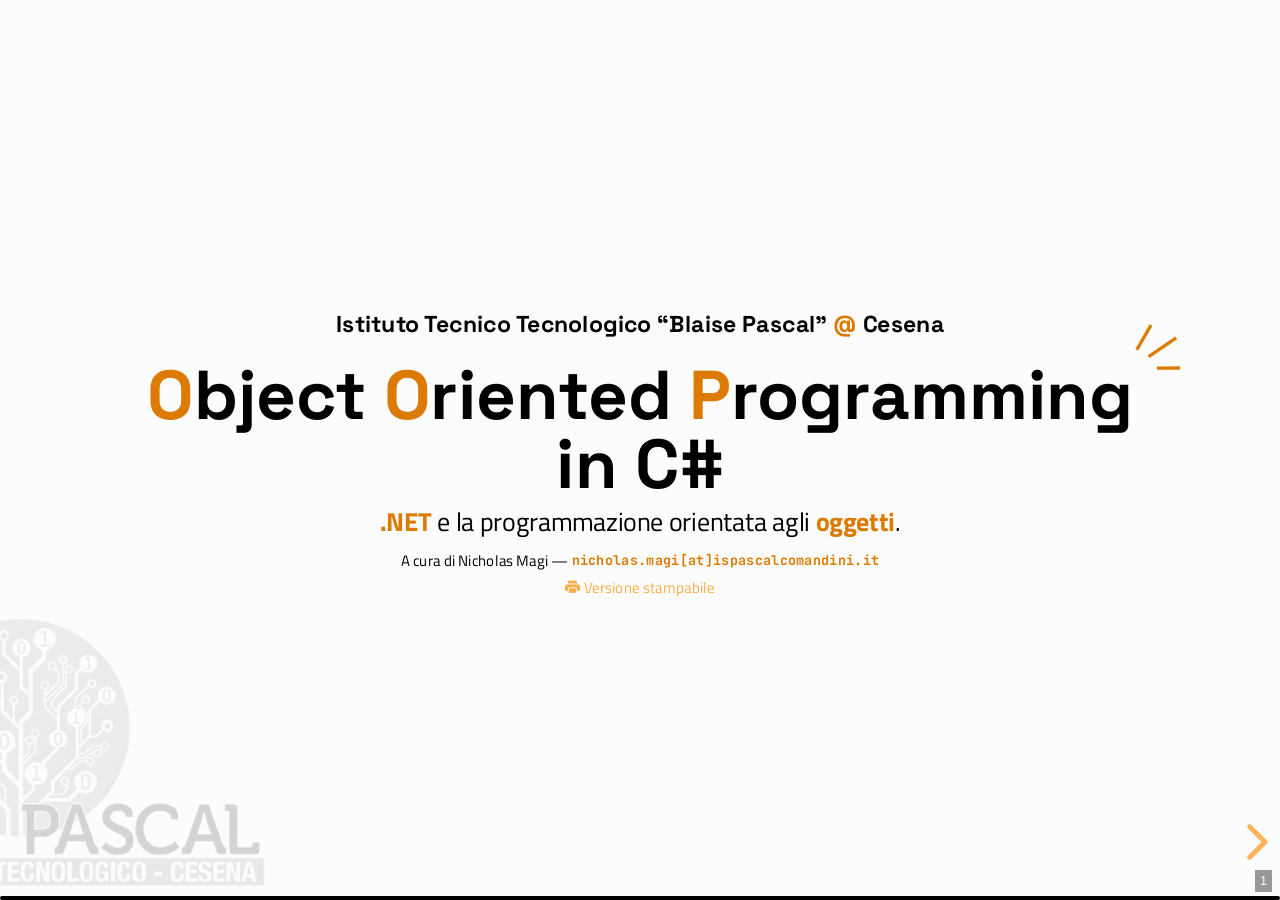
==== commit e7fa1481: "Deploying to gh-pages from @ didattica-nm/oop-in-csharp@fe1c84289b61ce907d7b796dd936039b9e8f15ff 🚀" ====
--- a/index.html
+++ b/index.html
@@ -3,7 +3,7 @@
   <head>
 	<meta name="generator" content="Hugo 0.157.0">
     <meta charset="utf-8">
-<title>Guide for writing markdown slides</title>
+<title>O.O.P. in C#</title>
 <meta name="description" content="A Hugo theme for creating Reveal.js presentations">
 
 <meta name="apple-mobile-web-app-capable" content="yes">
@@ -11,7 +11,7 @@
 <meta name="viewport" content="width=device-width, initial-scale=1.0, maximum-scale=1.0, user-scalable=no">
 <link rel="stylesheet" href="./reveal-js/dist/reset.css">
 <link rel="stylesheet" href="./reveal-js/dist/reveal.css">
-  <link rel="stylesheet" href="./css/custom-theme.min.98c2613e88bb87181701d13a51ec2b1244bb571c134b1bf31c5f37abb494524d.css" id="theme"><link rel="stylesheet" href="./highlight-js/default.min.css">
+  <link rel="stylesheet" href="./css/custom-theme.min.6fc90a17070a44aec9995616ef35963e86d137f8fd9aeeeb55d31afe2b7c6bd4.css" id="theme"><link rel="stylesheet" href="./highlight-js/default.min.css">
 <link href="./extlib/css/bootstrap5.3.1.min.css" rel="stylesheet">
 <link href="./extlib/css/bootstrap-icons.min.css" rel="stylesheet">
   </head>
@@ -21,743 +21,305 @@
       <div class="slides">
   
 
-    <section><div style="max-width: fit-content; margin-inline: auto;" class="position-relative text-center accentify-top-left">
-<p>Today&rsquo;s date! <code>2026-10-07</code></p>
-</div>
-<h1 id="short-guide-to-markdown-slides">Short guide to Markdown slides</h1>
-<h3 id="this-has-much-potential">This has much potential</h3>
+    <section><h5 id="istituto-tecnico-tecnologico-blaise-pascal--cesena">Istituto Tecnico Tecnologico &ldquo;Blaise Pascal&rdquo; <strong>@</strong> Cesena</h5>
+<div style="max-width: fit-content; margin-inline: auto;" class="position-relative text-center accentify-top-right">
+<h1 id="object-oriented-programming--in-c"><strong>O</strong>bject <strong>O</strong>riented <strong>P</strong>rogramming <br> in C#</h1>
+</div>
+<p><strong>.NET</strong> e la programmazione orientata agli <strong>oggetti</strong>.</p>
+<small>
+<p>A cura di Nicholas Magi — <code>nicholas.magi[at]ispascalcomandini.it</code></p>
+</small>
+<br>
 <small>
     <a href="?print-pdf&pdfSeparateFragments=false">
         <i class="bi bi-printer-fill"></i>
         Versione stampabile
     </a>
-</small> <small> — <strong>Author</strong>: Paperon De Paperoni</small>
+</small>
 </section><section>
 
 
 <section data-shortcode-section>
-<h1 id="typography">Typography</h1>
-<div style="max-width: fit-content; margin-inline: auto;" class="position-relative text-center accentify-bottom-right">
-    <p>Slide down!</p>
+<h4 id="parte-01">Parte <strong>#01</strong></h4>
+<h2 id="il-linguaggio-c-e-net">Il linguaggio <strong>C#</strong> e <strong>.NET</strong></h2>
+</section><section>
+<div class="container-fluid m-0 p-0">
+    <div class='row '><div class='col '><p><img src="imgs/anders.png" alt=""></p>
+<small> 
+<p><strong>Anders Heijlsberg</strong>, Ingegnere software danese</p>
+</small>
+</div>
+<div class='col '><h3 id="il-linguaggio-c">Il linguaggio <strong>C#</strong></h3>
+<ul>
+<li>Sviluppato da Anders Heijlsberg intorno al 2000 alla Microsoft.
+<ul>
+<li>progettista anche del linguaggio <strong>TypeScript</strong>.</li>
+</ul>
+</li>
+<li>Parte dell&rsquo;iniziativa <em>.NET Framework</em>, poi diventata <em>.NET Core</em>, ora <strong>.NET</strong>.</li>
+<li>Sviluppato con la filosofia iniziale di Java, &ldquo;<em>write once, run anywhere</em>&rdquo;
+<ul>
+<li>poi i due linguaggi hanno preso pieghe diverse</li>
+</ul>
+</li>
+<li>Ultima versione: <strong>C# 15</strong> (al <em>7 ottobre 2026</em>)</li>
+</ul>
+</div>
+</div>
+</div>
+</section><section>
+<h3 id="java-e-la-jvm-java-virtual-machine"><strong>Java</strong> e la <strong>JVM</strong> (<strong>J</strong>ava <strong>V</strong>irtual <strong>M</strong>achine)</h3>
+<div class="container-fluid m-0 p-0">
+    <div class='row '><div class='col '><p><img src="imgs/jvm.png" alt=""></p>
+</div>
+<div class='col '><blockquote>
+<p>Write once, run anywhere.</p>
+</blockquote>
+<br>
+<p>Architettura della JVM</p>
+<p>Codice Java (<em>viene compilato in</em>)$\rightarrow$ Bytecode (<em>viene eseguito da</em>)$\rightarrow$ JVM</p>
+</div>
+</div>
+</div>
+</section><section>
+<h3 id="net-e-il-clr-common-language-runtime"><strong>.NET</strong> e il <strong>CLR</strong> (<strong>C</strong>ommon <strong>L</strong>anguage <strong>R</strong>untime)</h3>
+<p>Stessa filosofia, per più linguaggi.</p>
+<p><img src="imgs/clr.png" alt=""></p>
+<p>Architettura del CLR</p>
+<p>Codice C# (<em>viene compilato in</em>)$\rightarrow$ CIL (<em>viene eseguito da</em>)$\rightarrow$ CLR</p>
+</section><section>
+<h3 id="il-versionamento-di-net">Il versionamento di <strong>.NET</strong></h3>
+<div class="container-fluid m-0 p-0">
+    <div class='row '><div class='col '><h4 id="prima-di-net-5"><strong>Prima</strong> di .NET <strong>5</strong></h4>
+<ul>
+<li><strong>.NET Framework</strong>
+<ul>
+<li>specifico per Windows, sviluppo di applicazioni desktop (WinForm e WPF) e web.</li>
+</ul>
+</li>
+<li><strong>.NET Core</strong>
+<ul>
+<li>multi-platform (Win, Mac, Linux), <em>meno funzionalità di .NET Framework</em>, sviluppo web e desktop app</li>
+</ul>
+</li>
+<li><strong>Xamarin</strong>
+<ul>
+<li>mobile-oriented (Andrioid, iOS, Mac OS)</li>
+</ul>
+</li>
+</ul>
+</div>
+<div class='col '><h4 id="dopo-net-5"><strong>Dopo</strong> .NET <strong>5</strong></h4>
+<div class="callout success">
+    <div class="callout-background py-4 px-5"><div class="callout-content"><p>Le implementazioni sono allineate e unificate a <strong>.NET</strong>.</p>
+</div></div>
+</div>
+</div>
+</div>
+</div>
+</section><section>
+<h3 id="caratteristiche-di-c">Caratteristiche di C#</h3>
+<div class="container-fluid m-0 p-0">
+    <div class='row '><div class='col '><div class="callout note">
+    <div class="callout-background py-4 px-5"><div class="callout-content"><h4 id="la-ricetta">La ricetta</h4>
+<ul>
+<li><strong>C-like</strong> per la parte di programmazione strutturata e imperativa</li>
+<li><strong>Java-like</strong> per la parte orientata agli oggetti</li>
+<li><strong>Object-orientation</strong> - garbage collector, oggetti per riferimento&hellip;</li>
+<li><strong>Functional-orientation</strong> - generics, funzioni lambda, delegati&hellip;</li>
+</ul>
+</div></div>
+</div>
+</div>
+<div class='col '><div class="callout success">
+    <div class="callout-background py-4 px-5"><div class="callout-content"><h4 id="la-filosofia">La filosofia</h4>
+<ul>
+<li><strong>Espressività</strong> e <strong>ricchezza di sintassi</strong> - col tempo è diventato un linguaggio con una <strong>grande grammatica</strong>.</li>
+</ul>
+</div></div>
 </div>
 <p>$\downarrow$</p>
-</section><section>
-<div class="container-fluid m-0 p-0">
-    <div class='row '><div class='col '><h1 id="headers">Headers</h1>
-</div>
-<div class='col '><h1 id="h1">H1</h1>
-<h2 id="h2">H2</h2>
-<h3 id="h3">H3</h3>
-<h4 id="h4">H4</h4>
-<h5 id="h5">H5</h5>
-<h6 id="h6">H6</h6>
-</div>
-</div>
-</div>
-</section><section>
-<div class="container-fluid m-0 p-0">
-    <div class='row '><div class='col '><h1 id="text">Text</h1>
-</div>
-<div class='col '><p>normal text</p>
-<p><code>inline code</code></p>
-<p><em>italic</em></p>
-<p><strong>bold</strong></p>
-<p><strong><em>emphasized</em></strong></p>
-<p><em><strong>emphasized alternative</strong></em></p>
-<p><del>strikethrough</del></p>
-<p><a href="http://www.google.com">link to google</a></p>
-</div>
-</div>
-</div>
-</section><section>
-<div class="container-fluid m-0 p-0">
-    <div class='row '><div class='col '><h1 id="lists">Lists</h1>
-</div>
-<div class='col '><ol>
-<li>First ordered list item</li>
-<li>Another item
-<ul>
-<li>Unordered sub-list.</li>
-<li>with two items
-<ul>
-<li>another sublist
-<ol>
-<li>With a sub-enum</li>
-<li>yay!</li>
-</ol>
-</li>
-</ul>
-</li>
-</ul>
-</li>
-<li>Actual numbers don&rsquo;t matter, just that it&rsquo;s a number</li>
-<li>Ordered sub-list</li>
-<li>And another item.</li>
-</ol>
-</div>
-</div>
-</div>
+<div class="callout danger">
+    <div class="callout-background py-4 px-5"><div class="callout-content"><p>Attenzione alla <strong>syntactic sugar</strong>!</p>
+</div></div>
+</div>
+</div>
+</div>
+</div>
+</section><section>
+<h3 id="tipi-di-dato-semplici-value-types-e-reference-types">Tipi di dato semplici: <strong>value types</strong> e <strong>reference types</strong></h3>
+<p><img src="imgs/csharp-types.png" alt=""></p>
+<small>
+(la mappa non è esaustiva!)
+</small>
+</section><section>
+<h3 id="tipi-di-dato-built-in">Tipi di dato <strong>built-in</strong></h3>
+<p><img src="imgs/csharp-builtin.png" alt=""></p>
+<p><small>Da <a href="https://learn.microsoft.com/en-us/dotnet/csharp/language-reference/builtin-types/built-in-types">https://learn.microsoft.com/en-us/dotnet/csharp/language-reference/builtin-types/built-in-types</a></small></p>
+</section><section>
+<h3 id="sviluppo-con-net----soluzione-vs-progetto">Sviluppo con .NET - <br> <strong>soluzione vs. progetto</strong></h3>
+<div class="container-fluid m-0 p-0">
+    <div class='row '><div class='col '><div class="callout note">
+    <div class="callout-background py-4 px-5"><div class="callout-content"><h4 id="soluzione">SOLUZIONE</h4>
+<ul>
+<li><strong>Raccoglitore</strong> di progetti</li>
+<li>Gestisce le dipendenze dei vari progetti e le loro varie configurazioni</li>
+<li>Estensione <code>.sln</code></li>
+</ul>
+</div></div>
+</div>
+</div>
+<div class='col '><div class="callout note">
+    <div class="callout-background py-4 px-5"><div class="callout-content"><h4 id="progetto">PROGETTO</h4>
+<ul>
+<li><strong>Componente</strong> di un&rsquo;applicazione</li>
+<li>Memorizza informazioni come
+<ul>
+<li>versione di .NET utilizzata</li>
+<li>elenco delle dipendenze e dei pacchetti utilizzati</li>
+<li>impostazioni di compilazione</li>
+<li>tipo di output della compilazione (<em>eseguibile, libreria, ecc&hellip;</em>)</li>
+</ul>
+</li>
+<li>Estensione <code>.csproj</code></li>
+</ul>
+</div></div>
+</div>
+</div>
+</div>
+</div>
+</section><section>
+<div class="highlight"><pre tabindex="0" style="color:#e2e4e5;background-color:#282a36;-moz-tab-size:4;-o-tab-size:4;tab-size:4;-webkit-text-size-adjust:none;"><code class="nohighlight" data-noescape><span style="display:flex;"><span><span style="color:#ff6ac1">&lt;Project</span> <span style="color:#57c7ff">Sdk=</span><span style="color:#5af78e">&#34;Microsoft.NET.Sdk&#34;</span><span style="color:#ff6ac1">&gt;</span>  
+</span></span><span style="display:flex;"><span>    <span style="color:#ff6ac1">&lt;PropertyGroup&gt;</span>    
+</span></span><span style="display:flex;"><span>        <span style="color:#ff6ac1">&lt;TargetFramework&gt;</span>net7.0<span style="color:#ff6ac1">&lt;/TargetFramework&gt;</span>
+</span></span><span style="display:flex;"><span>        <span style="color:#ff6ac1">&lt;OutputType&gt;</span>Library<span style="color:#ff6ac1">&lt;/OutputType&gt;</span>    
+</span></span><span style="display:flex;"><span>        <span style="color:#ff6ac1">&lt;Nullable&gt;</span>enable<span style="color:#ff6ac1">&lt;/Nullable&gt;</span>    
+</span></span><span style="display:flex;"><span>        <span style="color:#ff6ac1">&lt;ImplicitUsings&gt;</span>enable<span style="color:#ff6ac1">&lt;/ImplicitUsings&gt;</span>  
+</span></span><span style="display:flex;"><span>    <span style="color:#ff6ac1">&lt;/PropertyGroup&gt;</span>  
+</span></span><span style="display:flex;"><span>
+</span></span><span style="display:flex;"><span>    <span style="color:#ff6ac1">&lt;ItemGroup&gt;</span>    
+</span></span><span style="display:flex;"><span>        <span style="color:#ff6ac1">&lt;PackageReference</span> <span style="color:#57c7ff">Include=</span><span style="color:#5af78e">&#34;Newtonsoft.Json&#34;</span> <span style="color:#57c7ff">Version=</span><span style="color:#5af78e">&#34;13.0.3&#34;</span> <span style="color:#ff6ac1">/&gt;</span>  
+</span></span><span style="display:flex;"><span>    <span style="color:#ff6ac1">&lt;/ItemGroup&gt;</span>  
+</span></span><span style="display:flex;"><span>
+</span></span><span style="display:flex;"><span>    <span style="color:#ff6ac1">&lt;ItemGroup&gt;</span>    
+</span></span><span style="display:flex;"><span>        <span style="color:#ff6ac1">&lt;ProjectReference</span> <span style="color:#57c7ff">Include=</span><span style="color:#5af78e">&#34;..\MyProject.Core\MyProject.Core.csproj&#34;</span> <span style="color:#ff6ac1">/&gt;</span> 
+</span></span><span style="display:flex;"><span>    <span style="color:#ff6ac1">&lt;/ItemGroup&gt;</span>
+</span></span><span style="display:flex;"><span><span style="color:#ff6ac1">&lt;/Project&gt;</span>
+</span></span></code></pre></div><p>Esempio del contenuto di un <strong>file progetto</strong> (<code>.csproj</code>)</p>
+</section><section>
+<h3 id="organizzazione-dei-file-di-unapplicazione">Organizzazione dei file di un&rsquo;applicazione</h3>
+<div class="container-fluid m-0 p-0">
+    <div class='row '><div class='col '><p><img src="imgs/fileorg.png" alt=""></p>
+<p><small>Esempio su GitHub: <a href="https://github.com/dotnet/samples/tree/main/framework/libraries/migrate-library-csproj">https://github.com/dotnet/samples/tree/main/framework/libraries/migrate-library-csproj</a></small></p>
+</div>
+<div class='col '><ul>
+<li>Un <strong>file soluzione</strong> nella root del progetto.</li>
+<li>Tanti file progetto discendenti della soluzione, uno per ogni modulo della mia applicazione.</li>
+<li>Sotto una directory <code>src/</code> inseriamo il codice sorgente della nostra applicazione (possono essere previsti più progetti sotto <code>src/</code>)</li>
+<li>La directory <code>tests/</code> specchia la stessa gerarchia dei file e delle cartelle di <code>src/</code></li>
+</ul>
+</div>
+</div>
+</div>
+</section><section>
+<h3 id="alcune-regole-di-clean-code">(<em>alcune</em>) Regole di CLEAN Code</h3>
+<ul>
+<li>Il codice si scrive in <strong>inglese</strong>!</li>
+<li><em>Specify the intent</em>
+<ul>
+<li>i nomi delle variabili, classi, oggetti, funzioni o qualunque altra cosa di vostra creazione devono essere SIGNIFICATIVI! No <code>pippo</code>, <code>pluto</code>, <code>f(x)</code>&hellip;</li>
+</ul>
+</li>
+<li>In C# si usa il <strong>PascalCase</strong>!
+<ul>
+<li><code>PascalCase</code> per nomi di classi, metodi, proprietà, interfacce, namespace</li>
+<li><code>camelCase</code> per le variabili</li>
+<li><code>UPPER_CASE_SNAKE_CASE</code> per le costanti</li>
+</ul>
+</li>
+<li>Un tab (equivalente a 2 spazi o 4 spazi a seconda della configurazione) per le indentazioni
+<ul>
+<li>no codice inline o codice mal indentato!</li>
+</ul>
+</li>
+<li>altre regole sono assimilabili da qui: <a href="https://web.stanford.edu/class/archive/cs/cs106b/cs106b.1272/course/style_guide/">https://web.stanford.edu/class/archive/cs/cs106b/cs106b.1272/course/style_guide/</a>
+<ul>
+<li>altre ne incontreremo strada facendo</li>
+</ul>
+</li>
+</ul>
 
 </section>
 </section><section>
 
 
 <section data-shortcode-section>
-<div style="max-width: fit-content; margin-inline: auto;" class="position-relative text-center accentify-top-right">
-    <h1 id="ui-blocks">UI Blocks</h1>
-</div>
-<p>Slide down!</p>
-<p>$\downarrow$</p>
-</section><section>
-<div class="container-fluid m-0 p-0">
-    <div class='row '><div class='col '><h1 id="callouts">Callouts</h1>
-<div class="callout cite">
-    <div class="callout-background py-4 px-5"><div class="callout-title text-start">A wise man once said</div><div class="callout-content"><p>skrr skrr blea blea</p>
-</div><div class="callout-footer d-flex justify-content-end my-3 fs-1"><small>Confucio, &#39;&#39;lettere d&#39;amore&#39;&#39;</small></div></div>
-</div>
-<div class="callout cite">
-    <div class="callout-background py-4 px-5"><div class="callout-title text-start">A wise man once said</div><div class="callout-content"><p>skrr skrr blea blea</p>
-</div><div class="callout-footer d-flex justify-content-end my-3 fs-1"><small><a href="https://www.google.com" target="_blank"><i class="fa-solid fa-link pe-2"></i>Confucio, &#39;&#39;lettere d&#39;amore&#39;&#39; (con link)</a></small></div></div>
-</div>
-</div>
-<div class='col '><div class="callout tip">
-    <div class="callout-background py-4 px-5"><div class="callout-title text-start">Tip</div><div class="callout-content"><p>this must be a great tip</p>
-</div></div>
-</div>
-<div class="callout note">
-    <div class="callout-background py-4 px-5"><div class="callout-title text-start">Note</div><div class="callout-content"><p>this is an information, or a note</p>
-</div></div>
-</div>
-<div class="callout success">
-    <div class="callout-background py-4 px-5"><div class="callout-title text-start">Success</div><div class="callout-content"><p>Yay!</p>
-</div></div>
-</div>
-<div class="callout danger">
-    <div class="callout-background py-4 px-5"><div class="callout-title text-start">Danger!</div><div class="callout-content"><p>something went possibly wrong :/</p>
-</div></div>
-</div>
-<div class="callout warning">
-    <div class="callout-background py-4 px-5"><div class="callout-title text-start">Warning!</div><div class="callout-content"><p>just a warning</p>
-</div></div>
-</div>
-</div>
-</div>
-</div>
-</section><section>
-<h1 id="code-blocks">Code Blocks</h1>
-<p>pt#01</p>
-<h2 id="inline">inline</h2>
-<p>You can play around with this <code>code</code> or <code>pwd</code></p>
-</section><section>
-<div class="container-fluid m-0 p-0">
-    <div class='row '><h1 id="code-blocks">Code Blocks</h1>
-<p>pt#02</p>
-<h2 id="inside-code-blocks">inside code blocks</h2>
-<div class='col '><div class="highlight"><pre tabindex="0" style="color:#e2e4e5;background-color:#282a36;-moz-tab-size:4;-o-tab-size:4;tab-size:4;-webkit-text-size-adjust:none;display:grid;"><code class="nohighlight" data-noescape><span style="display:flex;"><span style="white-space:pre;-webkit-user-select:none;user-select:none;margin-right:0.4em;padding:0 0.4em 0 0.4em;color:#7f7f7f">1</span><span><span style="color:#ff6ac1">import</span> System;
-</span></span><span style="display:flex;"><span style="white-space:pre;-webkit-user-select:none;user-select:none;margin-right:0.4em;padding:0 0.4em 0 0.4em;color:#7f7f7f">2</span><span>
-</span></span><span style="display:flex;"><span style="white-space:pre;-webkit-user-select:none;user-select:none;margin-right:0.4em;padding:0 0.4em 0 0.4em;color:#7f7f7f">3</span><span><span style="color:#ff5c57">class</span> <span style="color:#f3f99d">Program</span> {
-</span></span><span style="display:flex; background-color:#3d3f4a"><span style="white-space:pre;-webkit-user-select:none;user-select:none;margin-right:0.4em;padding:0 0.4em 0 0.4em;color:#7f7f7f">4</span><span>  <span style="color:#ff5c57">public</span> <span style="color:#ff5c57">static</span> <span style="color:#9aedfe">void</span> <span style="color:#57c7ff">main</span>(string<span style="color:#ff6ac1">[]</span> args) {
-</span></span><span style="display:flex; background-color:#3d3f4a"><span style="white-space:pre;-webkit-user-select:none;user-select:none;margin-right:0.4em;padding:0 0.4em 0 0.4em;color:#7f7f7f">5</span><span>    System.<span style="color:#57c7ff">out</span>.<span style="color:#57c7ff">println</span>(<span style="color:#5af78e">&#34;Hello, World!&#34;</span>);
-</span></span><span style="display:flex; background-color:#3d3f4a"><span style="white-space:pre;-webkit-user-select:none;user-select:none;margin-right:0.4em;padding:0 0.4em 0 0.4em;color:#7f7f7f">6</span><span>  }
-</span></span><span style="display:flex;"><span style="white-space:pre;-webkit-user-select:none;user-select:none;margin-right:0.4em;padding:0 0.4em 0 0.4em;color:#7f7f7f">7</span><span>}
-</span></span></code></pre></div></div>
+<h4 id="parte-02">Parte <strong>#02</strong></h4>
+<h2 id="oop---le-basi"><strong>O</strong>.<strong>O</strong>.<strong>P</strong>. - le basi</h2>
+</section><section>
+<h3 id="evoluzione-della-programmazione-nel-tempo">Evoluzione della programmazione nel tempo</h3>
+<div class="container-fluid m-0 p-0">
+    <div class='row '><div class='col '><div class="callout note">
+    <div class="callout-background py-4 px-5"><div class="callout-content"><h4 id="fase-01--machine-lang"><strong>Fase 01</strong> <br> Machine Lang</h4>
+<p>(prima degli anni &lsquo;50)</p>
+</div></div>
+</div>
+</div>
 <div class='col '><div class="callout note">
-    <div class="callout-background py-4 px-5"><div class="callout-content"><p>You can even highlight some lines of code!</p>
-</div></div>
-</div>
-</div>
-</div>
-</div>
-</section><section>
-<div class="custom-code-wrapper"></div>
-<div class="highlight"><pre tabindex="0" style="color:#e2e4e5;background-color:#282a36;-moz-tab-size:4;-o-tab-size:4;tab-size:4;-webkit-text-size-adjust:none;"><code class="nohighlight" data-noescape><span style="display:flex;"><span style="white-space:pre;-webkit-user-select:none;user-select:none;margin-right:0.4em;padding:0 0.4em 0 0.4em;color:#7f7f7f">  1</span><span><span style="color:#78787e">#include</span> <span style="color:#78787e">&#34;kernel/AsyncFSM.hpp&#34;</span><span style="color:#78787e">
-</span></span></span><span style="display:flex;"><span style="white-space:pre;-webkit-user-select:none;user-select:none;margin-right:0.4em;padding:0 0.4em 0 0.4em;color:#7f7f7f">  2</span><span>
-</span></span><span style="display:flex;"><span style="white-space:pre;-webkit-user-select:none;user-select:none;margin-right:0.4em;padding:0 0.4em 0 0.4em;color:#7f7f7f">  3</span><span><span style="color:#78787e">// #define DEBUG
-</span></span></span><span style="display:flex;"><span style="white-space:pre;-webkit-user-select:none;user-select:none;margin-right:0.4em;padding:0 0.4em 0 0.4em;color:#7f7f7f">  4</span><span>
-</span></span><span style="display:flex;"><span style="white-space:pre;-webkit-user-select:none;user-select:none;margin-right:0.4em;padding:0 0.4em 0 0.4em;color:#7f7f7f">  5</span><span>AsyncFSM<span style="color:#ff6ac1">::</span>AsyncFSM(Lcd <span style="color:#ff6ac1">*</span>lcd, Pot <span style="color:#ff6ac1">*</span>pot, Valve <span style="color:#ff6ac1">*</span>valve)
-</span></span><span style="display:flex;"><span style="white-space:pre;-webkit-user-select:none;user-select:none;margin-right:0.4em;padding:0 0.4em 0 0.4em;color:#7f7f7f">  6</span><span>    <span style="color:#ff6ac1">:</span> state(<span style="color:#ff6ac1">new</span> StateHolder<span style="color:#ff6ac1">&lt;</span>SystemState<span style="color:#ff6ac1">&gt;</span>(UNCONNECTED)),
-</span></span><span style="display:flex;"><span style="white-space:pre;-webkit-user-select:none;user-select:none;margin-right:0.4em;padding:0 0.4em 0 0.4em;color:#7f7f7f">  7</span><span>    lcd(lcd),
-</span></span><span style="display:flex;"><span style="white-space:pre;-webkit-user-select:none;user-select:none;margin-right:0.4em;padding:0 0.4em 0 0.4em;color:#7f7f7f">  8</span><span>    potentiometer(pot),
-</span></span><span style="display:flex;"><span style="white-space:pre;-webkit-user-select:none;user-select:none;margin-right:0.4em;padding:0 0.4em 0 0.4em;color:#7f7f7f">  9</span><span>    valve(valve)
-</span></span><span style="display:flex;"><span style="white-space:pre;-webkit-user-select:none;user-select:none;margin-right:0.4em;padding:0 0.4em 0 0.4em;color:#7f7f7f"> 10</span><span>{
-</span></span><span style="display:flex;"><span style="white-space:pre;-webkit-user-select:none;user-select:none;margin-right:0.4em;padding:0 0.4em 0 0.4em;color:#7f7f7f"> 11</span><span>    displayState();
-</span></span><span style="display:flex;"><span style="white-space:pre;-webkit-user-select:none;user-select:none;margin-right:0.4em;padding:0 0.4em 0 0.4em;color:#7f7f7f"> 12</span><span>}
-</span></span><span style="display:flex;"><span style="white-space:pre;-webkit-user-select:none;user-select:none;margin-right:0.4em;padding:0 0.4em 0 0.4em;color:#7f7f7f"> 13</span><span>
-</span></span><span style="display:flex;"><span style="white-space:pre;-webkit-user-select:none;user-select:none;margin-right:0.4em;padding:0 0.4em 0 0.4em;color:#7f7f7f"> 14</span><span><span style="color:#78787e">// Pay attention! 
-</span></span></span><span style="display:flex;"><span style="white-space:pre;-webkit-user-select:none;user-select:none;margin-right:0.4em;padding:0 0.4em 0 0.4em;color:#7f7f7f"> 15</span><span><span style="color:#78787e">// It uses Serial, so be sure not to need it to send messages to other systems! 
-</span></span></span><span style="display:flex;"><span style="white-space:pre;-webkit-user-select:none;user-select:none;margin-right:0.4em;padding:0 0.4em 0 0.4em;color:#7f7f7f"> 16</span><span><span style="color:#9aedfe">void</span> <span style="color:#57c7ff">log</span>(String msg) { Serial.println(msg); }
-</span></span><span style="display:flex;"><span style="white-space:pre;-webkit-user-select:none;user-select:none;margin-right:0.4em;padding:0 0.4em 0 0.4em;color:#7f7f7f"> 17</span><span>
-</span></span><span style="display:flex;"><span style="white-space:pre;-webkit-user-select:none;user-select:none;margin-right:0.4em;padding:0 0.4em 0 0.4em;color:#7f7f7f"> 18</span><span><span style="color:#9aedfe">void</span> AsyncFSM<span style="color:#ff6ac1">::</span>handleSerialEvt(SerialEvent <span style="color:#ff6ac1">*</span>serialEvt)
-</span></span><span style="display:flex;"><span style="white-space:pre;-webkit-user-select:none;user-select:none;margin-right:0.4em;padding:0 0.4em 0 0.4em;color:#7f7f7f"> 19</span><span>{
-</span></span><span style="display:flex;"><span style="white-space:pre;-webkit-user-select:none;user-select:none;margin-right:0.4em;padding:0 0.4em 0 0.4em;color:#7f7f7f"> 20</span><span>    Msg <span style="color:#ff6ac1">*</span>receivedMsg <span style="color:#ff6ac1">=</span> serialEvt<span style="color:#ff6ac1">-&gt;</span>getValue();
-</span></span><span style="display:flex;"><span style="white-space:pre;-webkit-user-select:none;user-select:none;margin-right:0.4em;padding:0 0.4em 0 0.4em;color:#7f7f7f"> 21</span><span>    MsgTopic msgTopic <span style="color:#ff6ac1">=</span> receivedMsg<span style="color:#ff6ac1">-&gt;</span>getTopic();
-</span></span><span style="display:flex;"><span style="white-space:pre;-webkit-user-select:none;user-select:none;margin-right:0.4em;padding:0 0.4em 0 0.4em;color:#7f7f7f"> 22</span><span>    <span style="color:#ff6ac1">switch</span> (msgTopic)
-</span></span><span style="display:flex;"><span style="white-space:pre;-webkit-user-select:none;user-select:none;margin-right:0.4em;padding:0 0.4em 0 0.4em;color:#7f7f7f"> 23</span><span>    {
-</span></span><span style="display:flex;"><span style="white-space:pre;-webkit-user-select:none;user-select:none;margin-right:0.4em;padding:0 0.4em 0 0.4em;color:#7f7f7f"> 24</span><span>    <span style="color:#ff6ac1">case</span> MsgTopic<span style="color:#ff6ac1">::</span><span style="color:#ff5c57">MODE</span>: 
-</span></span><span style="display:flex;"><span style="white-space:pre;-webkit-user-select:none;user-select:none;margin-right:0.4em;padding:0 0.4em 0 0.4em;color:#7f7f7f"> 25</span><span>    {
-</span></span><span style="display:flex;"><span style="white-space:pre;-webkit-user-select:none;user-select:none;margin-right:0.4em;padding:0 0.4em 0 0.4em;color:#7f7f7f"> 26</span><span>        <span style="color:#78787e">// new mode received from CUS,
-</span></span></span><span style="display:flex;"><span style="white-space:pre;-webkit-user-select:none;user-select:none;margin-right:0.4em;padding:0 0.4em 0 0.4em;color:#7f7f7f"> 27</span><span>        <span style="color:#78787e">// decoding which mode was received
-</span></span></span><span style="display:flex;"><span style="white-space:pre;-webkit-user-select:none;user-select:none;margin-right:0.4em;padding:0 0.4em 0 0.4em;color:#7f7f7f"> 28</span><span>        <span style="color:#ff6ac1">if</span> (receivedMsg<span style="color:#ff6ac1">-&gt;</span>getContent().equals(<span style="color:#5af78e">&#34;MANUAL&#34;</span>))
-</span></span><span style="display:flex;"><span style="white-space:pre;-webkit-user-select:none;user-select:none;margin-right:0.4em;padding:0 0.4em 0 0.4em;color:#7f7f7f"> 29</span><span>        {
-</span></span><span style="display:flex;"><span style="white-space:pre;-webkit-user-select:none;user-select:none;margin-right:0.4em;padding:0 0.4em 0 0.4em;color:#7f7f7f"> 30</span><span>            <span style="color:#ff6ac1">this</span><span style="color:#ff6ac1">-&gt;</span>state<span style="color:#ff6ac1">-&gt;</span>setState(SystemState<span style="color:#ff6ac1">::</span>MANUAL);
-</span></span><span style="display:flex;"><span style="white-space:pre;-webkit-user-select:none;user-select:none;margin-right:0.4em;padding:0 0.4em 0 0.4em;color:#7f7f7f"> 31</span><span>            <span style="color:#78787e">// nothing else to do
-</span></span></span><span style="display:flex;"><span style="white-space:pre;-webkit-user-select:none;user-select:none;margin-right:0.4em;padding:0 0.4em 0 0.4em;color:#7f7f7f"> 32</span><span>
-</span></span><span style="display:flex;"><span style="white-space:pre;-webkit-user-select:none;user-select:none;margin-right:0.4em;padding:0 0.4em 0 0.4em;color:#7f7f7f"> 33</span><span>        } <span style="color:#ff6ac1">else</span> <span style="color:#57c7ff">if</span> (receivedMsg<span style="color:#ff6ac1">-&gt;</span>getContent().equals(<span style="color:#5af78e">&#34;UNCONNECTED&#34;</span>))
-</span></span><span style="display:flex;"><span style="white-space:pre;-webkit-user-select:none;user-select:none;margin-right:0.4em;padding:0 0.4em 0 0.4em;color:#7f7f7f"> 34</span><span>        {
-</span></span><span style="display:flex;"><span style="white-space:pre;-webkit-user-select:none;user-select:none;margin-right:0.4em;padding:0 0.4em 0 0.4em;color:#7f7f7f"> 35</span><span>            <span style="color:#ff6ac1">this</span><span style="color:#ff6ac1">-&gt;</span>state<span style="color:#ff6ac1">-&gt;</span>setState(SystemState<span style="color:#ff6ac1">::</span>UNCONNECTED);
-</span></span><span style="display:flex;"><span style="white-space:pre;-webkit-user-select:none;user-select:none;margin-right:0.4em;padding:0 0.4em 0 0.4em;color:#7f7f7f"> 36</span><span>            <span style="color:#78787e">// nothing else to do   
-</span></span></span><span style="display:flex;"><span style="white-space:pre;-webkit-user-select:none;user-select:none;margin-right:0.4em;padding:0 0.4em 0 0.4em;color:#7f7f7f"> 37</span><span>        } 
-</span></span><span style="display:flex;"><span style="white-space:pre;-webkit-user-select:none;user-select:none;margin-right:0.4em;padding:0 0.4em 0 0.4em;color:#7f7f7f"> 38</span><span>        <span style="color:#ff6ac1">else</span> <span style="color:#57c7ff">if</span> (receivedMsg<span style="color:#ff6ac1">-&gt;</span>getContent().equals(<span style="color:#5af78e">&#34;AUTOMATIC&#34;</span>))
-</span></span><span style="display:flex;"><span style="white-space:pre;-webkit-user-select:none;user-select:none;margin-right:0.4em;padding:0 0.4em 0 0.4em;color:#7f7f7f"> 39</span><span>        {
-</span></span><span style="display:flex;"><span style="white-space:pre;-webkit-user-select:none;user-select:none;margin-right:0.4em;padding:0 0.4em 0 0.4em;color:#7f7f7f"> 40</span><span>            <span style="color:#78787e">// AUTOMATIC mode received
-</span></span></span><span style="display:flex;"><span style="white-space:pre;-webkit-user-select:none;user-select:none;margin-right:0.4em;padding:0 0.4em 0 0.4em;color:#7f7f7f"> 41</span><span>            <span style="color:#ff6ac1">this</span><span style="color:#ff6ac1">-&gt;</span>state<span style="color:#ff6ac1">-&gt;</span>setState(SystemState<span style="color:#ff6ac1">::</span>AUTOMATIC);
-</span></span><span style="display:flex;"><span style="white-space:pre;-webkit-user-select:none;user-select:none;margin-right:0.4em;padding:0 0.4em 0 0.4em;color:#7f7f7f"> 42</span><span>        } 
-</span></span><span style="display:flex;"><span style="white-space:pre;-webkit-user-select:none;user-select:none;margin-right:0.4em;padding:0 0.4em 0 0.4em;color:#7f7f7f"> 43</span><span>        <span style="color:#ff6ac1">else</span> 
-</span></span><span style="display:flex;"><span style="white-space:pre;-webkit-user-select:none;user-select:none;margin-right:0.4em;padding:0 0.4em 0 0.4em;color:#7f7f7f"> 44</span><span>        {
-</span></span><span style="display:flex;"><span style="white-space:pre;-webkit-user-select:none;user-select:none;margin-right:0.4em;padding:0 0.4em 0 0.4em;color:#7f7f7f"> 45</span><span>            <span style="color:#78787e">#ifdef DEBUG
-</span></span></span><span style="display:flex;"><span style="white-space:pre;-webkit-user-select:none;user-select:none;margin-right:0.4em;padding:0 0.4em 0 0.4em;color:#7f7f7f"> 46</span><span>            log(<span style="color:#5af78e">&#34;unexpected mode received!&#34;</span>);
-</span></span><span style="display:flex;"><span style="white-space:pre;-webkit-user-select:none;user-select:none;margin-right:0.4em;padding:0 0.4em 0 0.4em;color:#7f7f7f"> 47</span><span>            <span style="color:#78787e">#endif
-</span></span></span><span style="display:flex;"><span style="white-space:pre;-webkit-user-select:none;user-select:none;margin-right:0.4em;padding:0 0.4em 0 0.4em;color:#7f7f7f"> 48</span><span>        }
-</span></span><span style="display:flex;"><span style="white-space:pre;-webkit-user-select:none;user-select:none;margin-right:0.4em;padding:0 0.4em 0 0.4em;color:#7f7f7f"> 49</span><span>        displayState();
-</span></span><span style="display:flex;"><span style="white-space:pre;-webkit-user-select:none;user-select:none;margin-right:0.4em;padding:0 0.4em 0 0.4em;color:#7f7f7f"> 50</span><span>        <span style="color:#ff6ac1">break</span>;
-</span></span><span style="display:flex;"><span style="white-space:pre;-webkit-user-select:none;user-select:none;margin-right:0.4em;padding:0 0.4em 0 0.4em;color:#7f7f7f"> 51</span><span>    }
-</span></span><span style="display:flex;"><span style="white-space:pre;-webkit-user-select:none;user-select:none;margin-right:0.4em;padding:0 0.4em 0 0.4em;color:#7f7f7f"> 52</span><span>    <span style="color:#ff6ac1">case</span> MsgTopic<span style="color:#ff6ac1">::</span><span style="color:#ff5c57">VALVE</span>: 
-</span></span><span style="display:flex;"><span style="white-space:pre;-webkit-user-select:none;user-select:none;margin-right:0.4em;padding:0 0.4em 0 0.4em;color:#7f7f7f"> 53</span><span>    {
-</span></span><span style="display:flex;"><span style="white-space:pre;-webkit-user-select:none;user-select:none;margin-right:0.4em;padding:0 0.4em 0 0.4em;color:#7f7f7f"> 54</span><span>        <span style="color:#78787e">// we received something about the valve
-</span></span></span><span style="display:flex;"><span style="white-space:pre;-webkit-user-select:none;user-select:none;margin-right:0.4em;padding:0 0.4em 0 0.4em;color:#7f7f7f"> 55</span><span>        <span style="color:#78787e">// assuming the opening value arrives already in percentage between [0.0, 1.0]
-</span></span></span><span style="display:flex;"><span style="white-space:pre;-webkit-user-select:none;user-select:none;margin-right:0.4em;padding:0 0.4em 0 0.4em;color:#7f7f7f"> 56</span><span>        <span style="color:#ff6ac1">this</span><span style="color:#ff6ac1">-&gt;</span>valve<span style="color:#ff6ac1">-&gt;</span>setOpening(receivedMsg<span style="color:#ff6ac1">-&gt;</span>getContent().toFloat());
-</span></span><span style="display:flex;"><span style="white-space:pre;-webkit-user-select:none;user-select:none;margin-right:0.4em;padding:0 0.4em 0 0.4em;color:#7f7f7f"> 57</span><span>        <span style="color:#ff6ac1">break</span>;
-</span></span><span style="display:flex;"><span style="white-space:pre;-webkit-user-select:none;user-select:none;margin-right:0.4em;padding:0 0.4em 0 0.4em;color:#7f7f7f"> 58</span><span>    }
-</span></span><span style="display:flex;"><span style="white-space:pre;-webkit-user-select:none;user-select:none;margin-right:0.4em;padding:0 0.4em 0 0.4em;color:#7f7f7f"> 59</span><span>    <span style="color:#ff6ac1">default</span><span style="color:#ff6ac1">:</span> 
-</span></span><span style="display:flex;"><span style="white-space:pre;-webkit-user-select:none;user-select:none;margin-right:0.4em;padding:0 0.4em 0 0.4em;color:#7f7f7f"> 60</span><span>    {
-</span></span><span style="display:flex;"><span style="white-space:pre;-webkit-user-select:none;user-select:none;margin-right:0.4em;padding:0 0.4em 0 0.4em;color:#7f7f7f"> 61</span><span>        <span style="color:#78787e">#ifdef DEBUG
-</span></span></span><span style="display:flex;"><span style="white-space:pre;-webkit-user-select:none;user-select:none;margin-right:0.4em;padding:0 0.4em 0 0.4em;color:#7f7f7f"> 62</span><span>        log(<span style="color:#5af78e">&#34;Unexpected msg topic received!&#34;</span>);
-</span></span><span style="display:flex;"><span style="white-space:pre;-webkit-user-select:none;user-select:none;margin-right:0.4em;padding:0 0.4em 0 0.4em;color:#7f7f7f"> 63</span><span>        <span style="color:#78787e">#endif
-</span></span></span><span style="display:flex;"><span style="white-space:pre;-webkit-user-select:none;user-select:none;margin-right:0.4em;padding:0 0.4em 0 0.4em;color:#7f7f7f"> 64</span><span>        <span style="color:#ff6ac1">break</span>;
-</span></span><span style="display:flex;"><span style="white-space:pre;-webkit-user-select:none;user-select:none;margin-right:0.4em;padding:0 0.4em 0 0.4em;color:#7f7f7f"> 65</span><span>    }
-</span></span><span style="display:flex;"><span style="white-space:pre;-webkit-user-select:none;user-select:none;margin-right:0.4em;padding:0 0.4em 0 0.4em;color:#7f7f7f"> 66</span><span>    }
-</span></span><span style="display:flex;"><span style="white-space:pre;-webkit-user-select:none;user-select:none;margin-right:0.4em;padding:0 0.4em 0 0.4em;color:#7f7f7f"> 67</span><span>}
-</span></span><span style="display:flex;"><span style="white-space:pre;-webkit-user-select:none;user-select:none;margin-right:0.4em;padding:0 0.4em 0 0.4em;color:#7f7f7f"> 68</span><span>
-</span></span><span style="display:flex;"><span style="white-space:pre;-webkit-user-select:none;user-select:none;margin-right:0.4em;padding:0 0.4em 0 0.4em;color:#7f7f7f"> 69</span><span><span style="color:#9aedfe">void</span> AsyncFSM<span style="color:#ff6ac1">::</span>handleButtonEvt(ButtonEvent <span style="color:#ff6ac1">*</span>buttonEvt)
-</span></span><span style="display:flex;"><span style="white-space:pre;-webkit-user-select:none;user-select:none;margin-right:0.4em;padding:0 0.4em 0 0.4em;color:#7f7f7f"> 70</span><span>{
-</span></span><span style="display:flex;"><span style="white-space:pre;-webkit-user-select:none;user-select:none;margin-right:0.4em;padding:0 0.4em 0 0.4em;color:#7f7f7f"> 71</span><span>    SystemState currentSystemState <span style="color:#ff6ac1">=</span> <span style="color:#ff6ac1">this</span><span style="color:#ff6ac1">-&gt;</span>state<span style="color:#ff6ac1">-&gt;</span>getState();
-</span></span><span style="display:flex;"><span style="white-space:pre;-webkit-user-select:none;user-select:none;margin-right:0.4em;padding:0 0.4em 0 0.4em;color:#7f7f7f"> 72</span><span>    SystemState newState <span style="color:#ff6ac1">=</span> currentSystemState;
-</span></span><span style="display:flex;"><span style="white-space:pre;-webkit-user-select:none;user-select:none;margin-right:0.4em;padding:0 0.4em 0 0.4em;color:#7f7f7f"> 73</span><span>    <span style="color:#ff6ac1">switch</span> (currentSystemState)
-</span></span><span style="display:flex;"><span style="white-space:pre;-webkit-user-select:none;user-select:none;margin-right:0.4em;padding:0 0.4em 0 0.4em;color:#7f7f7f"> 74</span><span>    {
-</span></span><span style="display:flex;"><span style="white-space:pre;-webkit-user-select:none;user-select:none;margin-right:0.4em;padding:0 0.4em 0 0.4em;color:#7f7f7f"> 75</span><span>        <span style="color:#ff6ac1">case</span> SystemState<span style="color:#ff6ac1">::</span><span style="color:#ff5c57">UNCONNECTED</span>:
-</span></span><span style="display:flex;"><span style="white-space:pre;-webkit-user-select:none;user-select:none;margin-right:0.4em;padding:0 0.4em 0 0.4em;color:#7f7f7f"> 76</span><span>        {
-</span></span><span style="display:flex;"><span style="white-space:pre;-webkit-user-select:none;user-select:none;margin-right:0.4em;padding:0 0.4em 0 0.4em;color:#7f7f7f"> 77</span><span>            <span style="color:#78787e">/* do nothing */</span>
-</span></span><span style="display:flex;"><span style="white-space:pre;-webkit-user-select:none;user-select:none;margin-right:0.4em;padding:0 0.4em 0 0.4em;color:#7f7f7f"> 78</span><span>            <span style="color:#ff6ac1">break</span>;
-</span></span><span style="display:flex;"><span style="white-space:pre;-webkit-user-select:none;user-select:none;margin-right:0.4em;padding:0 0.4em 0 0.4em;color:#7f7f7f"> 79</span><span>        }
-</span></span><span style="display:flex;"><span style="white-space:pre;-webkit-user-select:none;user-select:none;margin-right:0.4em;padding:0 0.4em 0 0.4em;color:#7f7f7f"> 80</span><span>        <span style="color:#ff6ac1">case</span> SystemState<span style="color:#ff6ac1">::</span><span style="color:#ff5c57">AUTOMATIC</span>:
-</span></span><span style="display:flex;"><span style="white-space:pre;-webkit-user-select:none;user-select:none;margin-right:0.4em;padding:0 0.4em 0 0.4em;color:#7f7f7f"> 81</span><span>        {
-</span></span><span style="display:flex;"><span style="white-space:pre;-webkit-user-select:none;user-select:none;margin-right:0.4em;padding:0 0.4em 0 0.4em;color:#7f7f7f"> 82</span><span>            newState <span style="color:#ff6ac1">=</span> SystemState<span style="color:#ff6ac1">::</span>MANUAL;
-</span></span><span style="display:flex;"><span style="white-space:pre;-webkit-user-select:none;user-select:none;margin-right:0.4em;padding:0 0.4em 0 0.4em;color:#7f7f7f"> 83</span><span>            <span style="color:#ff6ac1">break</span>;
-</span></span><span style="display:flex;"><span style="white-space:pre;-webkit-user-select:none;user-select:none;margin-right:0.4em;padding:0 0.4em 0 0.4em;color:#7f7f7f"> 84</span><span>        }
-</span></span><span style="display:flex;"><span style="white-space:pre;-webkit-user-select:none;user-select:none;margin-right:0.4em;padding:0 0.4em 0 0.4em;color:#7f7f7f"> 85</span><span>        <span style="color:#ff6ac1">case</span> SystemState<span style="color:#ff6ac1">::</span><span style="color:#ff5c57">MANUAL</span>:
-</span></span><span style="display:flex;"><span style="white-space:pre;-webkit-user-select:none;user-select:none;margin-right:0.4em;padding:0 0.4em 0 0.4em;color:#7f7f7f"> 86</span><span>        {
-</span></span><span style="display:flex;"><span style="white-space:pre;-webkit-user-select:none;user-select:none;margin-right:0.4em;padding:0 0.4em 0 0.4em;color:#7f7f7f"> 87</span><span>            newState <span style="color:#ff6ac1">=</span> SystemState<span style="color:#ff6ac1">::</span>AUTOMATIC;
-</span></span><span style="display:flex;"><span style="white-space:pre;-webkit-user-select:none;user-select:none;margin-right:0.4em;padding:0 0.4em 0 0.4em;color:#7f7f7f"> 88</span><span>            <span style="color:#ff6ac1">break</span>;
-</span></span><span style="display:flex;"><span style="white-space:pre;-webkit-user-select:none;user-select:none;margin-right:0.4em;padding:0 0.4em 0 0.4em;color:#7f7f7f"> 89</span><span>        }
-</span></span><span style="display:flex;"><span style="white-space:pre;-webkit-user-select:none;user-select:none;margin-right:0.4em;padding:0 0.4em 0 0.4em;color:#7f7f7f"> 90</span><span>    }
-</span></span><span style="display:flex;"><span style="white-space:pre;-webkit-user-select:none;user-select:none;margin-right:0.4em;padding:0 0.4em 0 0.4em;color:#7f7f7f"> 91</span><span>
-</span></span><span style="display:flex;"><span style="white-space:pre;-webkit-user-select:none;user-select:none;margin-right:0.4em;padding:0 0.4em 0 0.4em;color:#7f7f7f"> 92</span><span>    <span style="color:#ff6ac1">this</span><span style="color:#ff6ac1">-&gt;</span>state<span style="color:#ff6ac1">-&gt;</span>setState(newState);
-</span></span><span style="display:flex;"><span style="white-space:pre;-webkit-user-select:none;user-select:none;margin-right:0.4em;padding:0 0.4em 0 0.4em;color:#7f7f7f"> 93</span><span>    String newStateStr <span style="color:#ff6ac1">=</span> <span style="color:#5af78e">&#34;UNCONNECTED&#34;</span>;
-</span></span><span style="display:flex;"><span style="white-space:pre;-webkit-user-select:none;user-select:none;margin-right:0.4em;padding:0 0.4em 0 0.4em;color:#7f7f7f"> 94</span><span>    <span style="color:#ff6ac1">if</span> (newState <span style="color:#ff6ac1">==</span> SystemState<span style="color:#ff6ac1">::</span>AUTOMATIC) { newStateStr <span style="color:#ff6ac1">=</span> <span style="color:#5af78e">&#34;AUTOMATIC&#34;</span>; }
-</span></span><span style="display:flex;"><span style="white-space:pre;-webkit-user-select:none;user-select:none;margin-right:0.4em;padding:0 0.4em 0 0.4em;color:#7f7f7f"> 95</span><span>    <span style="color:#ff6ac1">else</span> <span style="color:#57c7ff">if</span> (newState <span style="color:#ff6ac1">==</span> SystemState<span style="color:#ff6ac1">::</span>MANUAL) { newStateStr <span style="color:#ff6ac1">=</span> <span style="color:#5af78e">&#34;MANUAL&#34;</span>; }
-</span></span><span style="display:flex;"><span style="white-space:pre;-webkit-user-select:none;user-select:none;margin-right:0.4em;padding:0 0.4em 0 0.4em;color:#7f7f7f"> 96</span><span>    msgService.sendMsg(<span style="color:#5af78e">&#34;MODE:&#34;</span> <span style="color:#ff6ac1">+</span> newStateStr);
-</span></span><span style="display:flex;"><span style="white-space:pre;-webkit-user-select:none;user-select:none;margin-right:0.4em;padding:0 0.4em 0 0.4em;color:#7f7f7f"> 97</span><span>    displayState();
-</span></span><span style="display:flex;"><span style="white-space:pre;-webkit-user-select:none;user-select:none;margin-right:0.4em;padding:0 0.4em 0 0.4em;color:#7f7f7f"> 98</span><span>}
-</span></span><span style="display:flex;"><span style="white-space:pre;-webkit-user-select:none;user-select:none;margin-right:0.4em;padding:0 0.4em 0 0.4em;color:#7f7f7f"> 99</span><span>
-</span></span><span style="display:flex;"><span style="white-space:pre;-webkit-user-select:none;user-select:none;margin-right:0.4em;padding:0 0.4em 0 0.4em;color:#7f7f7f">100</span><span><span style="color:#9aedfe">void</span> AsyncFSM<span style="color:#ff6ac1">::</span>handlePotEvt(PotEvent <span style="color:#ff6ac1">*</span>potEvt)
-</span></span><span style="display:flex;"><span style="white-space:pre;-webkit-user-select:none;user-select:none;margin-right:0.4em;padding:0 0.4em 0 0.4em;color:#7f7f7f">101</span><span>{
-</span></span><span style="display:flex;"><span style="white-space:pre;-webkit-user-select:none;user-select:none;margin-right:0.4em;padding:0 0.4em 0 0.4em;color:#7f7f7f">102</span><span>    SystemState currentSystemState <span style="color:#ff6ac1">=</span> <span style="color:#ff6ac1">this</span><span style="color:#ff6ac1">-&gt;</span>state<span style="color:#ff6ac1">-&gt;</span>getState();
-</span></span><span style="display:flex;"><span style="white-space:pre;-webkit-user-select:none;user-select:none;margin-right:0.4em;padding:0 0.4em 0 0.4em;color:#7f7f7f">103</span><span>    <span style="color:#ff6ac1">if</span> (currentSystemState <span style="color:#ff6ac1">!=</span> SystemState<span style="color:#ff6ac1">::</span>MANUAL) { <span style="color:#ff6ac1">return</span>; }
-</span></span><span style="display:flex;"><span style="white-space:pre;-webkit-user-select:none;user-select:none;margin-right:0.4em;padding:0 0.4em 0 0.4em;color:#7f7f7f">104</span><span>
-</span></span><span style="display:flex;"><span style="white-space:pre;-webkit-user-select:none;user-select:none;margin-right:0.4em;padding:0 0.4em 0 0.4em;color:#7f7f7f">105</span><span>    <span style="color:#9aedfe">float</span> percentage <span style="color:#ff6ac1">=</span> (<span style="color:#9aedfe">float</span>)(potEvt<span style="color:#ff6ac1">-&gt;</span>getValue() <span style="color:#ff6ac1">-</span> POT_MIN) <span style="color:#ff6ac1">/</span> (POT_MAX <span style="color:#ff6ac1">-</span> POT_MIN);
-</span></span><span style="display:flex;"><span style="white-space:pre;-webkit-user-select:none;user-select:none;margin-right:0.4em;padding:0 0.4em 0 0.4em;color:#7f7f7f">106</span><span>    valve<span style="color:#ff6ac1">-&gt;</span>setOpening(percentage);
-</span></span><span style="display:flex;"><span style="white-space:pre;-webkit-user-select:none;user-select:none;margin-right:0.4em;padding:0 0.4em 0 0.4em;color:#7f7f7f">107</span><span>    msgService.sendMsg(<span style="color:#5af78e">&#34;VALVE:&#34;</span> <span style="color:#ff6ac1">+</span> String(percentage));
-</span></span><span style="display:flex;"><span style="white-space:pre;-webkit-user-select:none;user-select:none;margin-right:0.4em;padding:0 0.4em 0 0.4em;color:#7f7f7f">108</span><span>}
-</span></span><span style="display:flex;"><span style="white-space:pre;-webkit-user-select:none;user-select:none;margin-right:0.4em;padding:0 0.4em 0 0.4em;color:#7f7f7f">109</span><span>
-</span></span><span style="display:flex;"><span style="white-space:pre;-webkit-user-select:none;user-select:none;margin-right:0.4em;padding:0 0.4em 0 0.4em;color:#7f7f7f">110</span><span><span style="color:#9aedfe">void</span> AsyncFSM<span style="color:#ff6ac1">::</span>checkAndProcessEvent()
-</span></span><span style="display:flex;"><span style="white-space:pre;-webkit-user-select:none;user-select:none;margin-right:0.4em;padding:0 0.4em 0 0.4em;color:#7f7f7f">111</span><span>{
-</span></span><span style="display:flex;"><span style="white-space:pre;-webkit-user-select:none;user-select:none;margin-right:0.4em;padding:0 0.4em 0 0.4em;color:#7f7f7f">112</span><span>    noInterrupts();
-</span></span><span style="display:flex;"><span style="white-space:pre;-webkit-user-select:none;user-select:none;margin-right:0.4em;padding:0 0.4em 0 0.4em;color:#7f7f7f">113</span><span>    <span style="color:#9aedfe">bool</span> isEmpty <span style="color:#ff6ac1">=</span> sharedQueue.isEmpty();
-</span></span><span style="display:flex;"><span style="white-space:pre;-webkit-user-select:none;user-select:none;margin-right:0.4em;padding:0 0.4em 0 0.4em;color:#7f7f7f">114</span><span>    interrupts();
-</span></span><span style="display:flex;"><span style="white-space:pre;-webkit-user-select:none;user-select:none;margin-right:0.4em;padding:0 0.4em 0 0.4em;color:#7f7f7f">115</span><span>
-</span></span><span style="display:flex;"><span style="white-space:pre;-webkit-user-select:none;user-select:none;margin-right:0.4em;padding:0 0.4em 0 0.4em;color:#7f7f7f">116</span><span>    <span style="color:#78787e">// Exit early if no events occurred
-</span></span></span><span style="display:flex;"><span style="white-space:pre;-webkit-user-select:none;user-select:none;margin-right:0.4em;padding:0 0.4em 0 0.4em;color:#7f7f7f">117</span><span>    <span style="color:#ff6ac1">if</span> (isEmpty) { <span style="color:#ff6ac1">return</span>; }
-</span></span><span style="display:flex;"><span style="white-space:pre;-webkit-user-select:none;user-select:none;margin-right:0.4em;padding:0 0.4em 0 0.4em;color:#7f7f7f">118</span><span>    
-</span></span><span style="display:flex;"><span style="white-space:pre;-webkit-user-select:none;user-select:none;margin-right:0.4em;padding:0 0.4em 0 0.4em;color:#7f7f7f">119</span><span>    noInterrupts();
-</span></span><span style="display:flex;"><span style="white-space:pre;-webkit-user-select:none;user-select:none;margin-right:0.4em;padding:0 0.4em 0 0.4em;color:#7f7f7f">120</span><span>    IEvent <span style="color:#ff6ac1">*</span>evt <span style="color:#ff6ac1">=</span> sharedQueue.dequeue();
-</span></span><span style="display:flex;"><span style="white-space:pre;-webkit-user-select:none;user-select:none;margin-right:0.4em;padding:0 0.4em 0 0.4em;color:#7f7f7f">121</span><span>    interrupts();
-</span></span><span style="display:flex;"><span style="white-space:pre;-webkit-user-select:none;user-select:none;margin-right:0.4em;padding:0 0.4em 0 0.4em;color:#7f7f7f">122</span><span>
-</span></span><span style="display:flex;"><span style="white-space:pre;-webkit-user-select:none;user-select:none;margin-right:0.4em;padding:0 0.4em 0 0.4em;color:#7f7f7f">123</span><span>    <span style="color:#ff6ac1">switch</span> (evt<span style="color:#ff6ac1">-&gt;</span>getType())
-</span></span><span style="display:flex;"><span style="white-space:pre;-webkit-user-select:none;user-select:none;margin-right:0.4em;padding:0 0.4em 0 0.4em;color:#7f7f7f">124</span><span>    {
-</span></span><span style="display:flex;"><span style="white-space:pre;-webkit-user-select:none;user-select:none;margin-right:0.4em;padding:0 0.4em 0 0.4em;color:#7f7f7f">125</span><span>    <span style="color:#ff6ac1">case</span> EventType<span style="color:#ff6ac1">::</span><span style="color:#ff5c57">SERIAL_EVT</span>: 
-</span></span><span style="display:flex;"><span style="white-space:pre;-webkit-user-select:none;user-select:none;margin-right:0.4em;padding:0 0.4em 0 0.4em;color:#7f7f7f">126</span><span>    {
-</span></span><span style="display:flex;"><span style="white-space:pre;-webkit-user-select:none;user-select:none;margin-right:0.4em;padding:0 0.4em 0 0.4em;color:#7f7f7f">127</span><span>        SerialEvent <span style="color:#ff6ac1">*</span>serialEvt <span style="color:#ff6ac1">=</span> <span style="color:#ff6ac1">static_cast</span><span style="color:#ff6ac1">&lt;</span>SerialEvent <span style="color:#ff6ac1">*&gt;</span>(evt);
-</span></span><span style="display:flex;"><span style="white-space:pre;-webkit-user-select:none;user-select:none;margin-right:0.4em;padding:0 0.4em 0 0.4em;color:#7f7f7f">128</span><span>        <span style="color:#78787e">#ifdef DEBUG
-</span></span></span><span style="display:flex;"><span style="white-space:pre;-webkit-user-select:none;user-select:none;margin-right:0.4em;padding:0 0.4em 0 0.4em;color:#7f7f7f">129</span><span>        log(<span style="color:#5af78e">&#34;serial event!&#34;</span>);
-</span></span><span style="display:flex;"><span style="white-space:pre;-webkit-user-select:none;user-select:none;margin-right:0.4em;padding:0 0.4em 0 0.4em;color:#7f7f7f">130</span><span>        <span style="color:#78787e">#endif
-</span></span></span><span style="display:flex;"><span style="white-space:pre;-webkit-user-select:none;user-select:none;margin-right:0.4em;padding:0 0.4em 0 0.4em;color:#7f7f7f">131</span><span>        handleSerialEvt(serialEvt);
-</span></span><span style="display:flex;"><span style="white-space:pre;-webkit-user-select:none;user-select:none;margin-right:0.4em;padding:0 0.4em 0 0.4em;color:#7f7f7f">132</span><span>        <span style="color:#ff6ac1">delete</span> serialEvt;
-</span></span><span style="display:flex;"><span style="white-space:pre;-webkit-user-select:none;user-select:none;margin-right:0.4em;padding:0 0.4em 0 0.4em;color:#7f7f7f">133</span><span>        <span style="color:#ff6ac1">break</span>;
-</span></span><span style="display:flex;"><span style="white-space:pre;-webkit-user-select:none;user-select:none;margin-right:0.4em;padding:0 0.4em 0 0.4em;color:#7f7f7f">134</span><span>    }
-</span></span><span style="display:flex;"><span style="white-space:pre;-webkit-user-select:none;user-select:none;margin-right:0.4em;padding:0 0.4em 0 0.4em;color:#7f7f7f">135</span><span>    <span style="color:#ff6ac1">case</span> EventType<span style="color:#ff6ac1">::</span><span style="color:#ff5c57">BUTTON_EVT</span>:
-</span></span><span style="display:flex;"><span style="white-space:pre;-webkit-user-select:none;user-select:none;margin-right:0.4em;padding:0 0.4em 0 0.4em;color:#7f7f7f">136</span><span>    {
-</span></span><span style="display:flex;"><span style="white-space:pre;-webkit-user-select:none;user-select:none;margin-right:0.4em;padding:0 0.4em 0 0.4em;color:#7f7f7f">137</span><span>        ButtonEvent <span style="color:#ff6ac1">*</span>buttonEvt <span style="color:#ff6ac1">=</span> <span style="color:#ff6ac1">static_cast</span><span style="color:#ff6ac1">&lt;</span>ButtonEvent <span style="color:#ff6ac1">*&gt;</span>(evt);
-</span></span><span style="display:flex;"><span style="white-space:pre;-webkit-user-select:none;user-select:none;margin-right:0.4em;padding:0 0.4em 0 0.4em;color:#7f7f7f">138</span><span>        <span style="color:#78787e">#ifdef DEBUG
-</span></span></span><span style="display:flex;"><span style="white-space:pre;-webkit-user-select:none;user-select:none;margin-right:0.4em;padding:0 0.4em 0 0.4em;color:#7f7f7f">139</span><span>        log(<span style="color:#5af78e">&#34;button event!&#34;</span>);
-</span></span><span style="display:flex;"><span style="white-space:pre;-webkit-user-select:none;user-select:none;margin-right:0.4em;padding:0 0.4em 0 0.4em;color:#7f7f7f">140</span><span>        <span style="color:#78787e">#endif
-</span></span></span><span style="display:flex;"><span style="white-space:pre;-webkit-user-select:none;user-select:none;margin-right:0.4em;padding:0 0.4em 0 0.4em;color:#7f7f7f">141</span><span>        handleButtonEvt(buttonEvt);
-</span></span><span style="display:flex;"><span style="white-space:pre;-webkit-user-select:none;user-select:none;margin-right:0.4em;padding:0 0.4em 0 0.4em;color:#7f7f7f">142</span><span>        <span style="color:#ff6ac1">delete</span> buttonEvt;
-</span></span><span style="display:flex;"><span style="white-space:pre;-webkit-user-select:none;user-select:none;margin-right:0.4em;padding:0 0.4em 0 0.4em;color:#7f7f7f">143</span><span>        <span style="color:#ff6ac1">break</span>;
-</span></span><span style="display:flex;"><span style="white-space:pre;-webkit-user-select:none;user-select:none;margin-right:0.4em;padding:0 0.4em 0 0.4em;color:#7f7f7f">144</span><span>    }
-</span></span><span style="display:flex;"><span style="white-space:pre;-webkit-user-select:none;user-select:none;margin-right:0.4em;padding:0 0.4em 0 0.4em;color:#7f7f7f">145</span><span>    <span style="color:#ff6ac1">case</span> EventType<span style="color:#ff6ac1">::</span><span style="color:#ff5c57">POT_EVT</span>: 
-</span></span><span style="display:flex;"><span style="white-space:pre;-webkit-user-select:none;user-select:none;margin-right:0.4em;padding:0 0.4em 0 0.4em;color:#7f7f7f">146</span><span>    {
-</span></span><span style="display:flex;"><span style="white-space:pre;-webkit-user-select:none;user-select:none;margin-right:0.4em;padding:0 0.4em 0 0.4em;color:#7f7f7f">147</span><span>        PotEvent <span style="color:#ff6ac1">*</span>potEvt <span style="color:#ff6ac1">=</span> <span style="color:#ff6ac1">static_cast</span><span style="color:#ff6ac1">&lt;</span>PotEvent <span style="color:#ff6ac1">*&gt;</span>(evt);
-</span></span><span style="display:flex;"><span style="white-space:pre;-webkit-user-select:none;user-select:none;margin-right:0.4em;padding:0 0.4em 0 0.4em;color:#7f7f7f">148</span><span>        <span style="color:#78787e">#ifdef DEBUG
-</span></span></span><span style="display:flex;"><span style="white-space:pre;-webkit-user-select:none;user-select:none;margin-right:0.4em;padding:0 0.4em 0 0.4em;color:#7f7f7f">149</span><span>        log(<span style="color:#5af78e">&#34;pot event!&#34;</span>);
-</span></span><span style="display:flex;"><span style="white-space:pre;-webkit-user-select:none;user-select:none;margin-right:0.4em;padding:0 0.4em 0 0.4em;color:#7f7f7f">150</span><span>        <span style="color:#78787e">#endif
-</span></span></span><span style="display:flex;"><span style="white-space:pre;-webkit-user-select:none;user-select:none;margin-right:0.4em;padding:0 0.4em 0 0.4em;color:#7f7f7f">151</span><span>        handlePotEvt(potEvt);
-</span></span><span style="display:flex;"><span style="white-space:pre;-webkit-user-select:none;user-select:none;margin-right:0.4em;padding:0 0.4em 0 0.4em;color:#7f7f7f">152</span><span>        <span style="color:#ff6ac1">delete</span> potEvt;
-</span></span><span style="display:flex;"><span style="white-space:pre;-webkit-user-select:none;user-select:none;margin-right:0.4em;padding:0 0.4em 0 0.4em;color:#7f7f7f">153</span><span>        <span style="color:#ff6ac1">break</span>;
-</span></span><span style="display:flex;"><span style="white-space:pre;-webkit-user-select:none;user-select:none;margin-right:0.4em;padding:0 0.4em 0 0.4em;color:#7f7f7f">154</span><span>    }
-</span></span><span style="display:flex;"><span style="white-space:pre;-webkit-user-select:none;user-select:none;margin-right:0.4em;padding:0 0.4em 0 0.4em;color:#7f7f7f">155</span><span>    <span style="color:#ff6ac1">default</span><span style="color:#ff6ac1">:</span>
-</span></span><span style="display:flex;"><span style="white-space:pre;-webkit-user-select:none;user-select:none;margin-right:0.4em;padding:0 0.4em 0 0.4em;color:#7f7f7f">156</span><span>        <span style="color:#78787e">#ifdef DEBUG
-</span></span></span><span style="display:flex;"><span style="white-space:pre;-webkit-user-select:none;user-select:none;margin-right:0.4em;padding:0 0.4em 0 0.4em;color:#7f7f7f">157</span><span>        log(<span style="color:#5af78e">&#34;unexpected event received!&#34;</span>);
-</span></span><span style="display:flex;"><span style="white-space:pre;-webkit-user-select:none;user-select:none;margin-right:0.4em;padding:0 0.4em 0 0.4em;color:#7f7f7f">158</span><span>        <span style="color:#78787e">#endif
-</span></span></span><span style="display:flex;"><span style="white-space:pre;-webkit-user-select:none;user-select:none;margin-right:0.4em;padding:0 0.4em 0 0.4em;color:#7f7f7f">159</span><span>        <span style="color:#ff6ac1">break</span>;
-</span></span><span style="display:flex;"><span style="white-space:pre;-webkit-user-select:none;user-select:none;margin-right:0.4em;padding:0 0.4em 0 0.4em;color:#7f7f7f">160</span><span>    }
-</span></span><span style="display:flex;"><span style="white-space:pre;-webkit-user-select:none;user-select:none;margin-right:0.4em;padding:0 0.4em 0 0.4em;color:#7f7f7f">161</span><span>}
-</span></span><span style="display:flex;"><span style="white-space:pre;-webkit-user-select:none;user-select:none;margin-right:0.4em;padding:0 0.4em 0 0.4em;color:#7f7f7f">162</span><span>
-</span></span><span style="display:flex;"><span style="white-space:pre;-webkit-user-select:none;user-select:none;margin-right:0.4em;padding:0 0.4em 0 0.4em;color:#7f7f7f">163</span><span><span style="color:#9aedfe">void</span> AsyncFSM<span style="color:#ff6ac1">::</span>displayState()
-</span></span><span style="display:flex;"><span style="white-space:pre;-webkit-user-select:none;user-select:none;margin-right:0.4em;padding:0 0.4em 0 0.4em;color:#7f7f7f">164</span><span>{
-</span></span><span style="display:flex;"><span style="white-space:pre;-webkit-user-select:none;user-select:none;margin-right:0.4em;padding:0 0.4em 0 0.4em;color:#7f7f7f">165</span><span>    String msg <span style="color:#ff6ac1">=</span> <span style="color:#5af78e">&#34;UNCONNECTED&#34;</span>;
-</span></span><span style="display:flex;"><span style="white-space:pre;-webkit-user-select:none;user-select:none;margin-right:0.4em;padding:0 0.4em 0 0.4em;color:#7f7f7f">166</span><span>    <span style="color:#ff6ac1">switch</span> (state<span style="color:#ff6ac1">-&gt;</span>getState())
-</span></span><span style="display:flex;"><span style="white-space:pre;-webkit-user-select:none;user-select:none;margin-right:0.4em;padding:0 0.4em 0 0.4em;color:#7f7f7f">167</span><span>    {
-</span></span><span style="display:flex;"><span style="white-space:pre;-webkit-user-select:none;user-select:none;margin-right:0.4em;padding:0 0.4em 0 0.4em;color:#7f7f7f">168</span><span>        <span style="color:#ff6ac1">case</span> SystemState<span style="color:#ff6ac1">::</span><span style="color:#ff5c57">AUTOMATIC</span>: { msg <span style="color:#ff6ac1">=</span> <span style="color:#5af78e">&#34;AUTOMATIC&#34;</span>; <span style="color:#ff6ac1">break</span>; }
-</span></span><span style="display:flex;"><span style="white-space:pre;-webkit-user-select:none;user-select:none;margin-right:0.4em;padding:0 0.4em 0 0.4em;color:#7f7f7f">169</span><span>        <span style="color:#ff6ac1">case</span> SystemState<span style="color:#ff6ac1">::</span><span style="color:#ff5c57">MANUAL</span>: { msg <span style="color:#ff6ac1">=</span> <span style="color:#5af78e">&#34;MANUAL&#34;</span>; <span style="color:#ff6ac1">break</span>; }
-</span></span><span style="display:flex;"><span style="white-space:pre;-webkit-user-select:none;user-select:none;margin-right:0.4em;padding:0 0.4em 0 0.4em;color:#7f7f7f">170</span><span>        <span style="color:#ff6ac1">default</span><span style="color:#ff6ac1">:</span> <span style="color:#ff6ac1">break</span>;
-</span></span><span style="display:flex;"><span style="white-space:pre;-webkit-user-select:none;user-select:none;margin-right:0.4em;padding:0 0.4em 0 0.4em;color:#7f7f7f">171</span><span>    }
-</span></span><span style="display:flex;"><span style="white-space:pre;-webkit-user-select:none;user-select:none;margin-right:0.4em;padding:0 0.4em 0 0.4em;color:#7f7f7f">172</span><span>    lcd<span style="color:#ff6ac1">-&gt;</span>print(msg);
-</span></span><span style="display:flex;"><span style="white-space:pre;-webkit-user-select:none;user-select:none;margin-right:0.4em;padding:0 0.4em 0 0.4em;color:#7f7f7f">173</span><span>    <span style="color:#78787e">#ifdef DEBUG
-</span></span></span><span style="display:flex;"><span style="white-space:pre;-webkit-user-select:none;user-select:none;margin-right:0.4em;padding:0 0.4em 0 0.4em;color:#7f7f7f">174</span><span>    log(msg);
-</span></span><span style="display:flex;"><span style="white-space:pre;-webkit-user-select:none;user-select:none;margin-right:0.4em;padding:0 0.4em 0 0.4em;color:#7f7f7f">175</span><span>    <span style="color:#78787e">#endif
-</span></span></span><span style="display:flex;"><span style="white-space:pre;-webkit-user-select:none;user-select:none;margin-right:0.4em;padding:0 0.4em 0 0.4em;color:#7f7f7f">176</span><span>}
-</span></span></code></pre></div><h2 id="from-file">from file</h2>
+    <div class="callout-background py-4 px-5"><div class="callout-content"><h4 id="fase-02--assembly"><strong>Fase 02</strong> <br> Assembly</h4>
+<p>(anni &lsquo;50 - &lsquo;60)</p>
+</div></div>
+</div>
+</div>
+<div class='col '><div class="callout note">
+    <div class="callout-background py-4 px-5"><div class="callout-content"><h4 id="fase-03--linguaggio-c"><strong>Fase 03</strong> <br> Linguaggio C</h4>
+<p>(anni &lsquo;70 - &lsquo;80)</p>
+</div></div>
+</div>
+</div>
+<div class='col '><div class="callout note">
+    <div class="callout-background py-4 px-5"><div class="callout-content"><h4 id="fase-04--oop-java-"><strong>Fase 04</strong> <br> OOP (Java, &hellip;)</h4>
+<p>(anni &lsquo;90 - &lsquo;2000)</p>
+</div></div>
+</div>
+</div>
+</div>
+</div>
+<br>
+<ul>
+<li>
+<p>Col tempo ci si è accorti che, con la crescente <strong>potenza computazionale</strong> dei calcolatori e la crescente <strong>potenzialità</strong> dei problemi risolvibili da essi, si doveva avere la possibilità di codificare la soluzione di un dato problema in un linguaggio che &ldquo;trascurasse&rdquo; i dettagli di <strong>basso livello</strong> della macchina che la eseguiva.</p>
+</li>
+<li>
+<p>Modellazione delle <strong>entità</strong> che costituiscono un dominio applicativo, e delle varie <strong>relazioni</strong> tra di loro - minimizzando la gestione di aspetti non inerenti alla risoluzione del problema.
+<br>
+<br></p>
+</li>
+</ul>
+<blockquote>
+<p>Necessità di ASTRAZIONE!</p>
+</blockquote>
+</section><section>
+<h2 id="everything-is-an-object"><strong>Everything</strong> is an <strong>object</strong>.</h2>
+</section><section>
+<p>#01. <strong>Everything is an object</strong>. Un oggetto è una <strong>entità</strong> che fornisce operazioni per essere manipolata.</p>
+<br>
+<p>#02. Un <strong>programma</strong> è un <em>set di oggetti</em> che si comunicano cosa fare scambiandosi <strong>messaggi</strong>. Questi messaggi sono richieste per eseguire
+le <strong>operazioni fornite</strong>.</p>
+<br>
+<p>#03. Un oggetto ha una <strong>memoria</strong> fatta di altri oggetti. Un oggetto è ottenuto <strong>impacchettando altri oggetti</strong>.</p>
+<br>
+<p>#04. Ogni oggetto è <strong>istanza</strong> di una <strong>classe</strong>. Una <strong>classe</strong> descrive il comportamento dei suoi oggetti.</p>
+<br>
+<p>#05. Tutti gli oggetti di una classe possono ricevere gli <strong>stessi messaggi</strong>. La classe indica tra le altre cose <strong>quali operazioni</strong> sono fornite, quindi per comunicare con un oggetto basta sapere qual è la sua classe.</p>
+</section><section>
+<h3 id="qualche-esempio">Qualche esempio</h3>
+<p>E01: Circle, Square, Triangle
+E02: Studente, Professore, Classe</p>
+</section><section>
+<p>// TBC&hellip;</p>
 
 </section>
-</section><section>
-<p><img src="https://external-content.duckduckgo.com/iu/?u=https%3A%2F%2Fcdn.mos.cms.futurecdn.net%2FCcD2hbxVtfyvg5Q923eebM.jpg&amp;f=1&amp;nofb=1&amp;ipt=8478f0cb985c8f3a744229931c01e03eca07c37df471f14807cfd2f817c67faa" alt="Alternative text"></p>
-<h4 id="inline-images">Inline images</h4>
-</section><section>
-<h2 id="fallback-to-shortcodes-for-resizing">Fallback to shortcodes for resizing</h2>
-<p>Autoresize specifying</p>
-<ul>
-<li><code>max-w</code> (percent of parent element width) and/or <code>max-h</code> (percent of viewport height) as max sizes , and</li>
-<li><code>width</code> and/or <code>height</code> as <em>exact</em> sizes (as percent of viewport size)</li>
-</ul>
-</section>
-
-
-<section data-shortcode-section>
-<section data-noprocess data-shortcode-slide
-      data-background-iframe="animations/8bitmoon.html"
-      data-background-interactive="false">
-<h2 id="with-background"><strong>With background!</strong></h2>
-<p>Explore the <code>static/animations</code> folder to find out more!</p>
-</section>
-<section data-noprocess data-shortcode-slide
-      data-background-iframe="animations/hexagons.html"
-      data-background-interactive="false">
-<h2 id="hexagons-everywhere"><strong>Hexagons everywhere</strong></h2>
-</section>
-<section data-noprocess data-shortcode-slide
-      data-background-iframe="animations/melting-lines.html"
-      data-background-interactive="false">
-<h2 id="melting-lines"><strong>Melting lines</strong></h2>
-</section>
-<section data-noprocess data-shortcode-slide
-      data-background-iframe="animations/ribbons.html"
-      data-background-interactive="false">
-<h2 id="ribbons"><strong>Ribbons</strong></h2>
-</section>
-<section data-noprocess data-shortcode-slide
-      data-background-iframe="animations/particles.html"
-      data-background-interactive="false">
-<h2 id="particles"><strong>Particles</strong></h2>
-</section>
-<section data-noprocess data-shortcode-slide
-      data-background-iframe="animations/grainient.html"
-      data-background-interactive="false">
-<h2 id="grainient">Grainient</h2>
-
-</section>
-</section><section>
-<h2 id="tick-and-cross">Tick and Cross</h2>
-<ul>
-<li><i class="fa-solid fa-check" style="color: green;"></i>
-This is something good</li>
-<li><i class="fa-solid fa-xmark" style="color: red;"></i>
-This is something bad</li>
-</ul>
-</section><section>
-<h2 id="chartjs">Chart.js</h2>
-
-
-
-
-
-
-<div style="">
-    <div style="width: 100%;height: 300px; display: block;">
-        <canvas id="1fc84c5cd8fcfd44b8bc6a2dd4acce5e"></canvas>
-    </div>
-</div>
-<script src="./extlib/js/chart.min.js"></script>
-<script type="text/javascript">
-    var ctx = document.getElementById('1fc84c5cd8fcfd44b8bc6a2dd4acce5e').getContext('2d');
-    var options = 
-{
-    type: 'bar',
-    data: {
-        labels: ['Red', 'Blue', 'Yellow', 'Green', 'Purple', 'Orange'],
-        datasets: [{
-            label: 'Bar Chart',
-            data: [12, 19, 18, 16, 13, 14],
-            backgroundColor: [
-                'rgba(255, 99, 132, 0.2)',
-                'rgba(54, 162, 235, 0.2)',
-                'rgba(255, 206, 86, 0.2)',
-                'rgba(75, 192, 192, 0.2)',
-                'rgba(153, 102, 255, 0.2)',
-                'rgba(255, 159, 64, 0.2)'
-            ],
-            borderColor: [
-                'rgba(255, 99, 132, 1)',
-                'rgba(54, 162, 235, 1)',
-                'rgba(255, 206, 86, 1)',
-                'rgba(75, 192, 192, 1)',
-                'rgba(153, 102, 255, 1)',
-                'rgba(255, 159, 64, 1)'
-            ],
-            borderWidth: 1
-        }]
-    },
-    options: {
-        maintainAspectRatio: false,
-        scales: {
-            yAxes: [{
-                ticks: {
-                    beginAtZero: true
-                }
-            }]
-        }
-    }
-};
-    new Chart(ctx, options);
-</script>
-
-</section><section>
-<h2 id="fontawesome">FontAwesome</h2>
-<p><i class="fa-solid fa-mug-hot"></i>
-<i class="fa-solid fa-lemon"></i>
-<i class="fa-solid fa-flask"></i>
-<i class="fa-solid fa-apple-whole"></i>
-<i class="fa-solid fa-bacon"></i>
-<i class="fa-solid fa-beer-mug-empty"></i>
-<i class="fa-solid fa-pepper-hot"></i></p>
-</section><section>
-<h2 id="bootstrap-1">Bootstrap 1</h2>
-<div class="card w-100" >
-  <img src="https://upload.wikimedia.org/wikipedia/commons/thumb/e/e9/View_of_Cesena_from_the_Abbey.jpg/1920px-View_of_Cesena_from_the_Abbey.jpg" class="card-img-top" alt="...">
-  <div class="card-body">
-    <h5 class="card-title">Card title</h5>
-    <p class="card-text">Some quick example text to build on the card title and make up the bulk of the card's content.</p>
-    <a href="#" class="btn btn-primary">Go somewhere</a>
-  </div>
-</div>
-</section><section>
-<h2 id="bootstrap-2">Bootstrap 2</h2>
-<p><button type="button" class="btn btn-primary">Primary</button>
-<button type="button" class="btn btn-secondary">Secondary</button>
-<button type="button" class="btn btn-success">Success</button>
-<button type="button" class="btn btn-danger">Danger</button>
-<button type="button" class="btn btn-warning">Warning</button>
-<button type="button" class="btn btn-info">Info</button>
-<button type="button" class="btn btn-light">Light</button>
-<button type="button" class="btn btn-dark">Dark</button></p>
-<p><button type="button" class="btn btn-link">Link</button></p>
-</section><section>
-<h2 id="low-res-plain-markdown">Low res, plain markdown</h2>
-<p><img src="https://upload.wikimedia.org/wikipedia/commons/thumb/6/6c/Scavolino_innevata.jpg/260px-Scavolino_innevata.jpg" alt=""></p>
-</section><section>
-<h2 id="hi-res-plain-markdown">Hi res, plain markdown</h2>
-<p><img src="https://upload.wikimedia.org/wikipedia/commons/6/6c/Scavolino_innevata.jpg" alt=""></p>
-</section>
-
-<section data-noprocess data-shortcode-slide
-      data-background-image="https://upload.wikimedia.org/wikipedia/commons/6/6c/Scavolino_innevata.jpg">
-  
-<h1 id="large-images-as-background">Large images as background</h1>
-<h2 id="may-affect-printing">(May affect printing)</h2>
-</section>
-
-<section data-noprocess data-shortcode-slide
-      data-background-opacity="0.95"
-      data-background-video="https://github.com/DanySK/slides-2024-acsos-imageonomics/raw/master/content/nonnadir.mkv"
-      data-background-video-loop="true"
-      data-background-video-muted="true">
-  
-<h1 id="video-background">Video background</h1>
-</section><section>
-
-<div class="container-fluid m-0 p-0">
-    <div class='row '><div class='col '><div style="max-width: fit-content; margin-inline: auto;" class="position-relative text-center accentify-top-right">
-    <h1 id="latex">$$\LaTeX{}$$</h1>
-</div>
-</div>
-<div class='col '><p>$\textbf{Exercise}$</p>
-<p>Prove that $a_n = \frac{2n + 1}{n + 2} \xrightarrow[n \to +\infty]{} 2$.</p>
-<p>$\textbf{Proof}$</p>
-<p>Given $\varepsilon &gt; 0,\ \exists m_\varepsilon \in \mathbb{N}:$</p>
-<div>
-\begin{equation}
-    \begin{split}
-        \left\lvert a_n - l \right\rvert &= \left\lvert \frac{2n + 1}{n + 2} - 2 \right\rvert \leq \varepsilon, \qquad \forall n \in \mathbb{N} \\
-        &= \left\lvert \frac{2n + 1 -2n - 4}{n + 2} \right\rvert \leq \varepsilon \\ 
-        &\Longleftrightarrow \frac{3}{n + 2} \leq \varepsilon \\
-        &\Longleftrightarrow n + 2 \geq \frac{3}{\varepsilon} \\
-        &\Longleftrightarrow n \geq \frac{3}{\varepsilon} - 2
-    \end{split}
-\end{equation}
-</div>
-<p>I can choose $m_\varepsilon = \left[\frac{3}{\varepsilon} - 2\right] + 1$ in order to satisfy the limit. $\#$</p>
-</div>
-</div>
-</div>
-</section><section>
-<h1 id="code-snippets">Code snippets</h1>
-<div class="highlight"><pre tabindex="0" style="color:#e2e4e5;background-color:#282a36;-moz-tab-size:4;-o-tab-size:4;tab-size:4;-webkit-text-size-adjust:none;"><code class="nohighlight" data-noescape><span style="display:flex;"><span style="white-space:pre;-webkit-user-select:none;user-select:none;margin-right:0.4em;padding:0 0.4em 0 0.4em;color:#7f7f7f">1</span><span><span style="color:#ff6ac1">val</span> x = pippo
-</span></span></code></pre></div><div class="highlight"><pre tabindex="0" style="color:#e2e4e5;background-color:#282a36;-moz-tab-size:4;-o-tab-size:4;tab-size:4;-webkit-text-size-adjust:none;display:grid;"><code class="nohighlight" data-noescape><span style="display:flex;"><span style="white-space:pre;-webkit-user-select:none;user-select:none;margin-right:0.4em;padding:0 0.4em 0 0.4em;color:#7f7f7f">1</span><span><span style="color:#ff6ac1">package</span> main
-</span></span><span style="display:flex;"><span style="white-space:pre;-webkit-user-select:none;user-select:none;margin-right:0.4em;padding:0 0.4em 0 0.4em;color:#7f7f7f">2</span><span>
-</span></span><span style="display:flex;"><span style="white-space:pre;-webkit-user-select:none;user-select:none;margin-right:0.4em;padding:0 0.4em 0 0.4em;color:#7f7f7f">3</span><span><span style="color:#ff6ac1">import</span> <span style="color:#5af78e">&#34;fmt&#34;</span>
-</span></span><span style="display:flex;"><span style="white-space:pre;-webkit-user-select:none;user-select:none;margin-right:0.4em;padding:0 0.4em 0 0.4em;color:#7f7f7f">4</span><span>
-</span></span><span style="display:flex; background-color:#3d3f4a"><span style="white-space:pre;-webkit-user-select:none;user-select:none;margin-right:0.4em;padding:0 0.4em 0 0.4em;color:#7f7f7f">5</span><span><span style="color:#ff5c57">func</span> <span style="color:#57c7ff">main</span>() {
-</span></span><span style="display:flex; background-color:#3d3f4a"><span style="white-space:pre;-webkit-user-select:none;user-select:none;margin-right:0.4em;padding:0 0.4em 0 0.4em;color:#7f7f7f">6</span><span>    fmt.<span style="color:#57c7ff">Println</span>(<span style="color:#5af78e">&#34;Hello world!&#34;</span>)
-</span></span><span style="display:flex; background-color:#3d3f4a"><span style="white-space:pre;-webkit-user-select:none;user-select:none;margin-right:0.4em;padding:0 0.4em 0 0.4em;color:#7f7f7f">7</span><span>}
-</span></span></code></pre></div><p>You can highlight some lines of code!</p>
-</section><section>
-<h1 id="tables">Tables</h1>
-<p>Colons can be used to align columns.</p>
-<table>
-  <thead>
-      <tr>
-          <th>Tables</th>
-          <th style="text-align: center">Are</th>
-          <th style="text-align: right">Cool</th>
-      </tr>
-  </thead>
-  <tbody>
-      <tr>
-          <td>col 3 is</td>
-          <td style="text-align: center">right-aligned</td>
-          <td style="text-align: right">$1600</td>
-      </tr>
-      <tr>
-          <td>col 2 is</td>
-          <td style="text-align: center">centered</td>
-          <td style="text-align: right">$12</td>
-      </tr>
-      <tr>
-          <td>zebra stripes</td>
-          <td style="text-align: center">are neat</td>
-          <td style="text-align: right">$1</td>
-      </tr>
-  </tbody>
-</table>
-<p>There must be at least 3 dashes separating each header cell.
-The outer pipes (|) are optional, and you don&rsquo;t need to make the
-raw Markdown line up prettily. You can also use inline Markdown.</p>
-</section><section>
-<h1 id="quotes">Quotes</h1>
-<blockquote>
-<p>Multiple
-lines
-of
-a
-single
-quote
-get
-joined</p>
-</blockquote>
-<blockquote>
-<p>Very long one liners of Markdown text automatically get broken into a multiline quotation, which is then rendered in the slides.</p>
-</blockquote>
-</section><section>
-<h1 id="fragments">Fragments</h1>
-<ul>
-<li><span class='fragment '
-  >
-  pluto
-</span></li>
-<li><span class='fragment '
-  >
-  pluto
-</span></li>
-<li><span class='fragment '
-  >
-  pluto
-</span></li>
-</ul>
-</section><section>
-<h1 id="stacking-images-with-fragments">Stacking images with Fragments</h1>
-
-<div class="container-fluid m-0 p-0">
-    <div class='row '><div class='col '><p class="fragment" data-fragment-index="0">Pippo</p>
-<p class="fragment" data-fragment-index="1">Pluto</p>
-<p class="fragment" data-fragment-index="2">Paperino</p>
-</div>
-<div class='col '><div class="r-stack">
-  <img
-    class="fragment current-visible"
-    data-fragment-index="0"
-    src="https://www.topolino.it/wp-content/uploads/2019/12/pippointera.png"
-    width="450"
-    height="300"
-  />
-  <img
-    class="fragment current-visible"
-    data-fragment-index="1"
-    src="https://www.topolino.it/wp-content/uploads/2019/12/plutointera.png"
-    width="300"
-    height="450"
-  />
-  <img
-    class="fragment current-visible"
-    data-fragment-index="2"
-    src="https://it.wikifur.com/w/images/thumb/6/6f/Donald_Duck.png/362px-Donald_Duck.png"
-    width="400"
-    height="400"
-  />
-</div>
-</div>
-</div>
-</div>
-</section><section>
-<h1 id="graphs-via-gravizo">Graphs via Gravizo</h1>
-
-
-
-  
-    
-  
-
-
-<figure>
-  <img
-    src='https://g.gravizo.com/svg?%0adigraph%20G%20%7b%0aaize%20%3d%224%2c4%22%3b%0amain%20%5bshape%3dbox%5d%3b%0amain%20-%3e%20parse%20%5bweight%3d8%5d%3b%0aparse%20-%3e%20execute%3b%0amain%20-%3e%20init%20%5bstyle%3ddotted%5d%3b%0amain%20-%3e%20cleanup%3b%0aexecute%20-%3e%20%7b%20make_string%3b%20printf%7d%0ainit%20-%3e%20make_string%3b%0aedge%20%5bcolor%3dred%5d%3b%0amain%20-%3e%20printf%20%5bstyle%3dbold%2clabel%3d%22100%20times%22%5d%3b%0amake_string%20%5blabel%3d%22make%20a%20string%22%5d%3b%0anode%20%5bshape%3dbox%2cstyle%3dfilled%2ccolor%3d%22.7%20.3%201.0%22%5d%3b%0aexecute%20-%3e%20compare%3b%0a%7d%0a'
-    alt='Example Gravizo graph'
-    width="100%"
-    />
-    <figcaption>Example Gravizo graph</figcaption>
-</figure>
-
-</section><section>
-<h1 id="graphs-via-mermaidjs">Graphs via mermaid.js</h1>
-<div class="mermaid">classDiagram
-  Class01 <|-- AveryLongClass : Coosssl
-  Class03 *-- Class04
-  Class05 o-- Class06
-  Class07 .. Class08
-  Class09 --> C2 : Where am i?
-  Class09 --* C3
-  Class09 --|> Class07
-  Class07 : equals()
-  Class07 : Object[] elementData
-  Class01 : size()
-  Class01 : int chimp
-  Class01 : int gorillasaaaaaaaaaaaaaaaaaaaaaa
-  Class08 <--> C2: Cool label
-</div>
-
-</section><section>
-<h1 id="graphs-via-mermaidjs-with-options">Graphs via mermaid.js with options</h1>
-<div class="mermaid">%%{init: {'theme':'default', 'themeVariables': { 'fontSize': '.34em', 'fontFamily': 'verdana' }}}%%
-classDiagram
-  Class01 <|-- AveryLongClass : Coosssl
-  Class03 *-- Class04
-  Class05 o-- Class06
-  Class07 .. Class08
-  Class09 --> C2 : Where am i?
-  Class09 --* C3
-  Class09 --|> Class07
-  Class07 : equals()
-  Class07 : Object[] elementData
-  Class01 : size()
-  Class01 : int chimp
-  Class01 : int gorillasaaaaaaaaaaaaaaaaaaaaaa
-  Class08 <--> C2: Cool label
-</div>
-
-</section><section>
-<h1 id="graphs-via-mermaidjs-2">Graphs via mermaid.js 2</h1>
-<div class="mermaid">graph TD
-  SL([fa:fa-user second level]) --> L[solution]
-  L -- solution email --> db[(mysql)]
-  db --> X[automatic]
-  X --> CM([fa:fa-users first level])
-  db -- Email --> c([customer support]);
-</div>
-
-</section><section>
-<h1 id="graphs-via-mermaidjs-3">Graphs via mermaid.js 3</h1>
-<div class="mermaid">gitGraph
-  commit id: "Initialize project"
-  commit id: "Make some changes"
-  branch develop
-  checkout develop
-  commit
-  commit
-  checkout main
-  merge develop
-  commit
-  commit
-</div>
-
-</section><section>
-<h1 id="keystrokes">Keystrokes</h1>
-<p><kbd>Ctrl</kbd> + <kbd>Alt</kbd> + <kbd>Del</kbd></p>
-</section><section>
-<h1 id="qr-code">QR code</h1>
-<div id="YWM2YmI2NjllNDBlNDRhOGQ5ZjhmMGM5NGRmYzYzNzM0MDQ5ZGNmNjIxOWFhYzc3ZjAyZWRmOTRiOTE2MmMwOQ==" style=""></div>
-<script type="text/javascript">
-    const qrCode = new QRCodeStyling({
-        width:  300 ,
-        height:  300 ,
-        type: "svg",
-        data: "https://www.google.com",
-        image: "https://upload.wikimedia.org/wikipedia/commons/9/91/Octicons-mark-github.svg",
-        dotsOptions: {
-            color: "#000000",
-            type: "rounded"
-        },
-        backgroundOptions: {
-            color: "#ffffff",
-        },
-        imageOptions: {
-            crossOrigin: "anonymous",
-            margin:  10 
-        }
-    });
-    qrCode.append(document.getElementById("YWM2YmI2NjllNDBlNDRhOGQ5ZjhmMGM5NGRmYzYzNzM0MDQ5ZGNmNjIxOWFhYzc3ZjAyZWRmOTRiOTE2MmMwOQ=="));
-</script>
-</section><section>
-<h1 id="import-shared-slides">Import shared slides</h1>
-<!-- write-here "shared-slides/devops/devops-intro.md" -->
-<!-- end-write -->
 </section>
 
   
@@ -822,35 +384,10 @@
   
 
   
-    
-  
-
-  
-
-
-
-  <script type="text/javascript" src="./extlib/js/mermaid.min.js"></script>
-  <script type="text/javascript">
-    mermaid.initialize({startOnLoad: false});
-    let render = (event) => {
-      let mermaidElems = event.currentSlide.querySelectorAll('.mermaid');
-      if (!mermaidElems.length){
-          return
-      }
-      mermaidElems.forEach(mermaidElem => {
-          let processed = mermaidElem.getAttribute('data-processed');
-          if (!processed){
-              
-              mermaid.init(undefined, mermaidElem);
-          }
-      });
-    };
-    
-    render({currentSlide: Reveal.getCurrentSlide()});
-
-    Reveal.on('slidechanged', render);
-    Reveal.on('ready', render);
-  </script>
+
+  
+
+
 
     <script type="text/javascript" id="MathJax-script" async src="./extlib/js/mathjax.min.js"></script>
 <script>
--- a/css/custom-theme.min.6fc90a17070a44aec9995616ef35963e86d137f8fd9aeeeb55d31afe2b7c6bd4.css
+++ b/css/custom-theme.min.6fc90a17070a44aec9995616ef35963e86d137f8fd9aeeeb55d31afe2b7c6bd4.css
@@ -0,0 +1 @@
+@charset "UTF-8";@import "https://fonts.googleapis.com/css2?family=Montserrat:ital,wght@0,100..900;1,100..900&family=Space+Grotesk:wght@300..700&display=swap&family=Titillium+Web:ital,wght@0,200;0,300;0,400;0,600;0,700;0,900;1,200;1,300;1,400;1,600;1,700&display=swap";@import "https://fonts.googleapis.com/css2?family=JetBrains+Mono";@use "sass:color";:root{--r-background-color:#fcfcfc;--r-main-font:Titillium Web, sans-serif;--r-main-font-size:40px;--r-main-color:#000000;--r-block-margin:10px;--r-heading-margin:2% 0;--r-heading-font:Space Grotesk;--r-heading-color:#000000;--r-heading-line-height:1;--r-heading-letter-spacing:normal;--r-heading-text-transform:normal;--r-heading-text-shadow:none;--r-heading-font-weight:bold;--r-heading1-text-shadow:none;--r-heading1-size:2.7em;--r-heading2-size:2em;--r-heading3-size:1.55em;--r-heading4-size:1em;--r-code-font:JetBrains Mono;--r-link-color:#fcac4a;--r-link-color-dark:#f58904;--r-link-color-hover:#fedaae;--r-selection-background-color:#dc7b0477;--r-selection-color:#030303;--r-overlay-element-bg-color:240, 240, 240;--r-overlay-element-fg-color:0, 0, 0}.reveal-viewport{background:#fcfcfc;background-color:var(--r-background-color)}.reveal{font-family:var(--r-main-font);font-size:var(--r-main-font-size);font-weight:400;color:var(--r-main-color)}.reveal ::selection{color:var(--r-selection-color);background:var(--r-selection-background-color);text-shadow:none}.reveal ::-moz-selection{color:var(--r-selection-color);background:var(--r-selection-background-color);text-shadow:none}.reveal .slides section,.reveal .slides section>section{line-height:1.3;font-weight:inherit}.reveal h1,.reveal h2,.reveal h3,.reveal h4,.reveal h5,.reveal h6{margin:var(--r-heading-margin);color:var(--r-heading-color);font-family:var(--r-heading-font);font-weight:var(--r-heading-font-weight);line-height:var(--r-heading-line-height);letter-spacing:var(--r-heading-letter-spacing);text-transform:var(--r-heading-text-transform);text-shadow:var(--r-heading-text-shadow);word-wrap:break-word}.reveal h1{font-size:var(--r-heading1-size)}.reveal h2{font-size:var(--r-heading2-size)}.reveal h3{font-size:var(--r-heading3-size)}.reveal h4{font-size:var(--r-heading4-size)}.reveal h1{text-shadow:var(--r-heading1-text-shadow)}.reveal p{margin:var(--r-block-margin)0;line-height:1.3}.reveal h1:last-child,.reveal h2:last-child,.reveal h3:last-child,.reveal h4:last-child,.reveal h5:last-child,.reveal h6:last-child{margin-bottom:0}.reveal img,.reveal video,.reveal iframe{max-width:95%;max-height:95%}.reveal strong,.reveal b{font-weight:700}.reveal em{font-style:italic}.reveal ol,.reveal dl,.reveal ul{display:inline-block;text-align:left;margin:0 0 0 1em}.reveal ol{list-style-type:decimal}.reveal ul{list-style-type:disc}.reveal ul ul{list-style-type:square}.reveal ul ul ul{list-style-type:circle}.reveal ul ul,.reveal ul ol,.reveal ol ol,.reveal ol ul{display:block;margin-left:40px}.reveal dt{font-weight:700}.reveal dd{margin-left:40px}.reveal blockquote{display:block;position:relative;width:70%;margin:var(--r-block-margin)auto;padding:5px;font-style:italic;background:rgba(255,255,255,5%);box-shadow:0 0 2px rgba(0,0,0,.2)}.reveal blockquote p:first-child,.reveal blockquote p:last-child{display:inline-block}.reveal q{font-style:italic}.reveal pre{display:block;position:relative;width:90%;margin:var(--r-block-margin)auto;text-align:left;font-size:.55em;font-family:var(--r-code-font);line-height:1.2em;word-wrap:break-word;box-shadow:0 5px 15px rgba(0,0,0,.15)}.reveal code{font-family:var(--r-code-font);text-transform:none;tab-size:4}.reveal pre code{display:block;padding:5px;overflow:auto;word-wrap:normal}.reveal .code-wrapper{white-space:normal}.reveal .custom-code-wrapper~.highlight .code-wrapper{white-space:normal;height:clamp(300px,100dvh,1e3px)!important}.reveal .code-wrapper code{white-space:pre}.reveal table{margin:auto;border-collapse:collapse;border-spacing:0}.reveal table th{font-weight:700}.reveal table th,.reveal table td{text-align:left;padding:.2em .5em;border-bottom:1px solid}.reveal table th[align=center],.reveal table td[align=center]{text-align:center}.reveal table th[align=right],.reveal table td[align=right]{text-align:right}.reveal table tbody tr:last-child th,.reveal table tbody tr:last-child td{border-bottom:none}.reveal sup{vertical-align:super;font-size:smaller}.reveal sub{vertical-align:sub;font-size:smaller}.reveal small{display:inline-block;font-size:.6em;line-height:1.2em;vertical-align:top}.reveal small *{vertical-align:top}.reveal img{margin:var(--r-block-margin)0}.reveal a{color:var(--r-link-color);text-decoration:none;transition:color .15s ease}.reveal a:hover{color:var(--r-link-color-hover);text-shadow:none;border:none}.reveal .roll span:after{color:#fff;background:var(--r-link-color-dark)}.reveal .r-frame{border:4px solid var(--r-main-color);box-shadow:0 0 10px rgba(0,0,0,.15)}.reveal a .r-frame{transition:all .15s linear}.reveal a:hover .r-frame{border-color:var(--r-link-color);box-shadow:0 0 20px rgba(0,0,0,.55)}.reveal .controls{color:var(--r-link-color)}.reveal .progress{background:rgba(0,0,0,.2);color:var(--r-link-color)}@media print{.backgrounds{background-color:var(--r-background-color)}}.reveal .callout,.reveal .callout-background{margin:0 auto;max-width:clamp(500px,50dvw,100%)!important;min-height:fit-content;position:relative;border-radius:10px}.reveal .callout{box-shadow:7px 7px 5px rgba(0,0,0,.1);background-color:#fcfcfc}.reveal .callout-background{border-left:10px solid #17a2b8}.reveal .callout-title{font-weight:700;color:#333;font-size:1.1em}.reveal .callout-title::before{content:"";margin-inline:0;background-size:contain}.reveal .callout.note .callout-background{border-left-color:#17a2b8;background:rgba(23,162,184,.2)}.reveal .callout.note .callout-title{color:#17a2b8}.reveal .callout.tip .callout-background{border-left-color:#5a339e;background:rgba(90,51,158,.3)}.reveal .callout.tip .callout-title{color:#5a339e}.reveal [class*=accentify]::before{content:'';width:130px;height:130px;position:absolute;display:inline-block;mask:url(../accent.svg)100% 100% no-repeat;mask-size:cover;background-color:#dc7b04}.reveal .accentify-top-left::before{transform:rotate(-30deg);left:-110px;top:-80px}.reveal .accentify-top-right::before{transform:rotate(30deg)scaleX(-1);right:-110px;top:-80px}.reveal .accentify-bottom-left::before{transform:scaleY(-1)rotate(-25deg);left:-100px;bottom:-80px}.reveal .accentify-bottom-right::before{transform:scaleY(-1)scaleX(-1)rotate(-25deg);right:-100px;bottom:-80px}.reveal .callout.tip::before{content:'';width:130px;height:130px;position:absolute;display:inline-block;transform:rotate(-30deg);left:-110px;top:-80px;mask:url(../accent.svg)100% 100% no-repeat;mask-size:cover;background:#5a339e}.reveal .callout.warning .callout-background{border-left-color:#ffc107;background:rgba(255,193,7,.17)}.reveal .callout.warning .callout-title{color:#ba8b00}.reveal .callout.danger .callout-background{border-left-color:#dc3545;background:rgba(220,53,69,.3)}.reveal .callout.danger .callout-title{color:#b51f2e}.reveal .callout.success .callout-background{border-left-color:#28a745;background:rgba(40,167,69,.3)}.reveal .callout.success .callout-title{color:#1c7631}.reveal .callout.cite .callout-background{background:rgba(134,134,134,.1);border:2px solid #868686}.reveal .callout.cite .callout-title{color:#676767}.reveal .callout.cite::before,.callout.cite::after{position:absolute;font-size:6.5em;display:inline-block;color:#868686;text-shadow:5px 5px 0 #b9b9b9;z-index:10}.reveal .callout.cite::before{content:'\201C';left:-60px;top:-100px}.reveal .callout.cite::after{content:'\201D';right:-50px;bottom:-220px}.reveal .callout{transition:all .3s ease}.reveal .callout:hover{box-shadow:0 4px 12px rgba(0,0,0,.15);transform:translateY(-1px)}@media(max-width:768px){.reveal .callout{margin:15px -10px;padding:12px;border-radius:0}}.reveal .callout.success .callout-title::before{content:"✅ "}.reveal .callout.note .callout-title::before{content:"ℹ️ "}.reveal .callout.tip .callout-title::before{content:"💡 "}.reveal .callout.warning .callout-title::before{content:"⚠️ "}.reveal .callout.danger .callout-title::before{content:"🚨 "}.reveal .callout.cite .callout-title::before{content:""}:root{--r-background-color:#fcfcfc;--r-main-font:Titillium Web, sans-serif;--r-main-font-size:40px;--r-main-color:#000000;--r-block-margin:10px;--r-heading-margin:2% 0;--r-heading-font:Space Grotesk;--r-heading-color:#000000;--r-heading-line-height:1;--r-heading-letter-spacing:normal;--r-heading-text-transform:normal;--r-heading-text-shadow:none;--r-heading-font-weight:bold;--r-heading1-text-shadow:none;--r-heading1-size:2.7em;--r-heading2-size:2em;--r-heading3-size:1.55em;--r-heading4-size:1em;--r-code-font:JetBrains Mono;--r-link-color:#fcac4a;--r-link-color-dark:#f58904;--r-link-color-hover:#fedaae;--r-selection-background-color:#dc7b0477;--r-selection-color:#030303;--r-overlay-element-bg-color:240, 240, 240;--r-overlay-element-fg-color:0, 0, 0}ol,ul{padding-left:0!important}h5{font-size:.9em!important}.reveal .slide-background:not(.stack,[data-background-hash]){background-color:initial;background-image:url(../imgs/pascal-logo.png);background-repeat:no-repeat;background-position:-30% 100%;background-size:40%;background-clip:border-box;filter:opacity(.2)grayscale(100%)}.reveal .navigate-left{display:flex}.reveal .navigate-left::before{content:"N. Magi";min-width:max-content;display:block;align-content:center;padding-right:10px;color:#dc7b04;font-size:2em;font-family:titillium web,sans-serif}.reveal strong,.reveal b{font-weight:700;color:#dc7b04}.reveal em{font-style:italic;color:#dc7b04}.reveal section img{border:0;max-width:100%;max-height:23em;height:auto;object-fit:cover}.reveal section img:not(.exclude){border-radius:20px;border:5px solid #000;box-shadow:7.5px 7.5px #0f0f0f}.reveal code:not(.nohighlight){color:#dc7b04;font-family:jetbrains mono;font-weight:700}.reveal .code-wrapper{border-radius:10px;padding:7px;box-shadow:2.5px 2.5px 10px rgba(0,0,0,.3)}.reveal blockquote{background-color:rgba(220,123,4,.2);border-radius:20px;border:2px solid #dc7b04;box-shadow:5px 5px #dc7b04;transition:all .3s ease}.reveal blockquote:hover{box-shadow:0 0 20px #dc7b04}.reveal .mermaid svg{max-width:75%!important}.reveal .callout p{display:inline-block}
